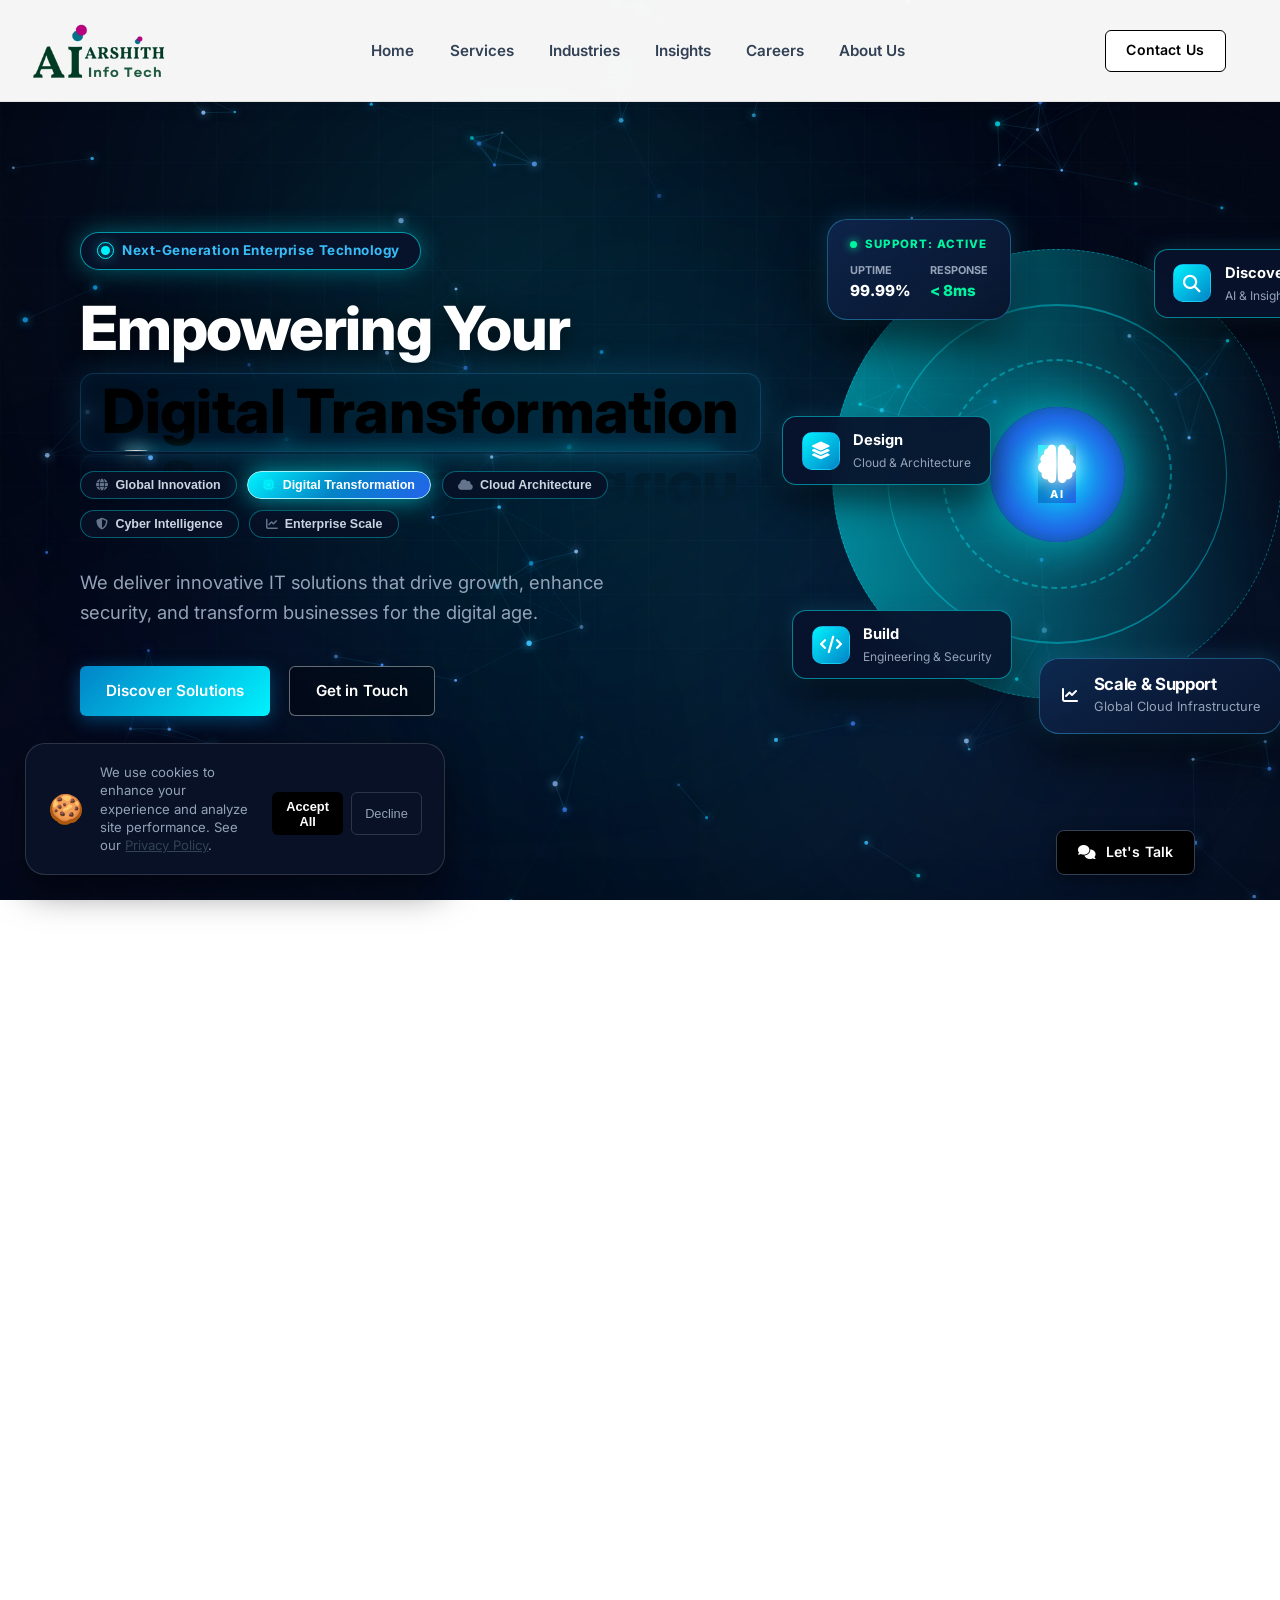
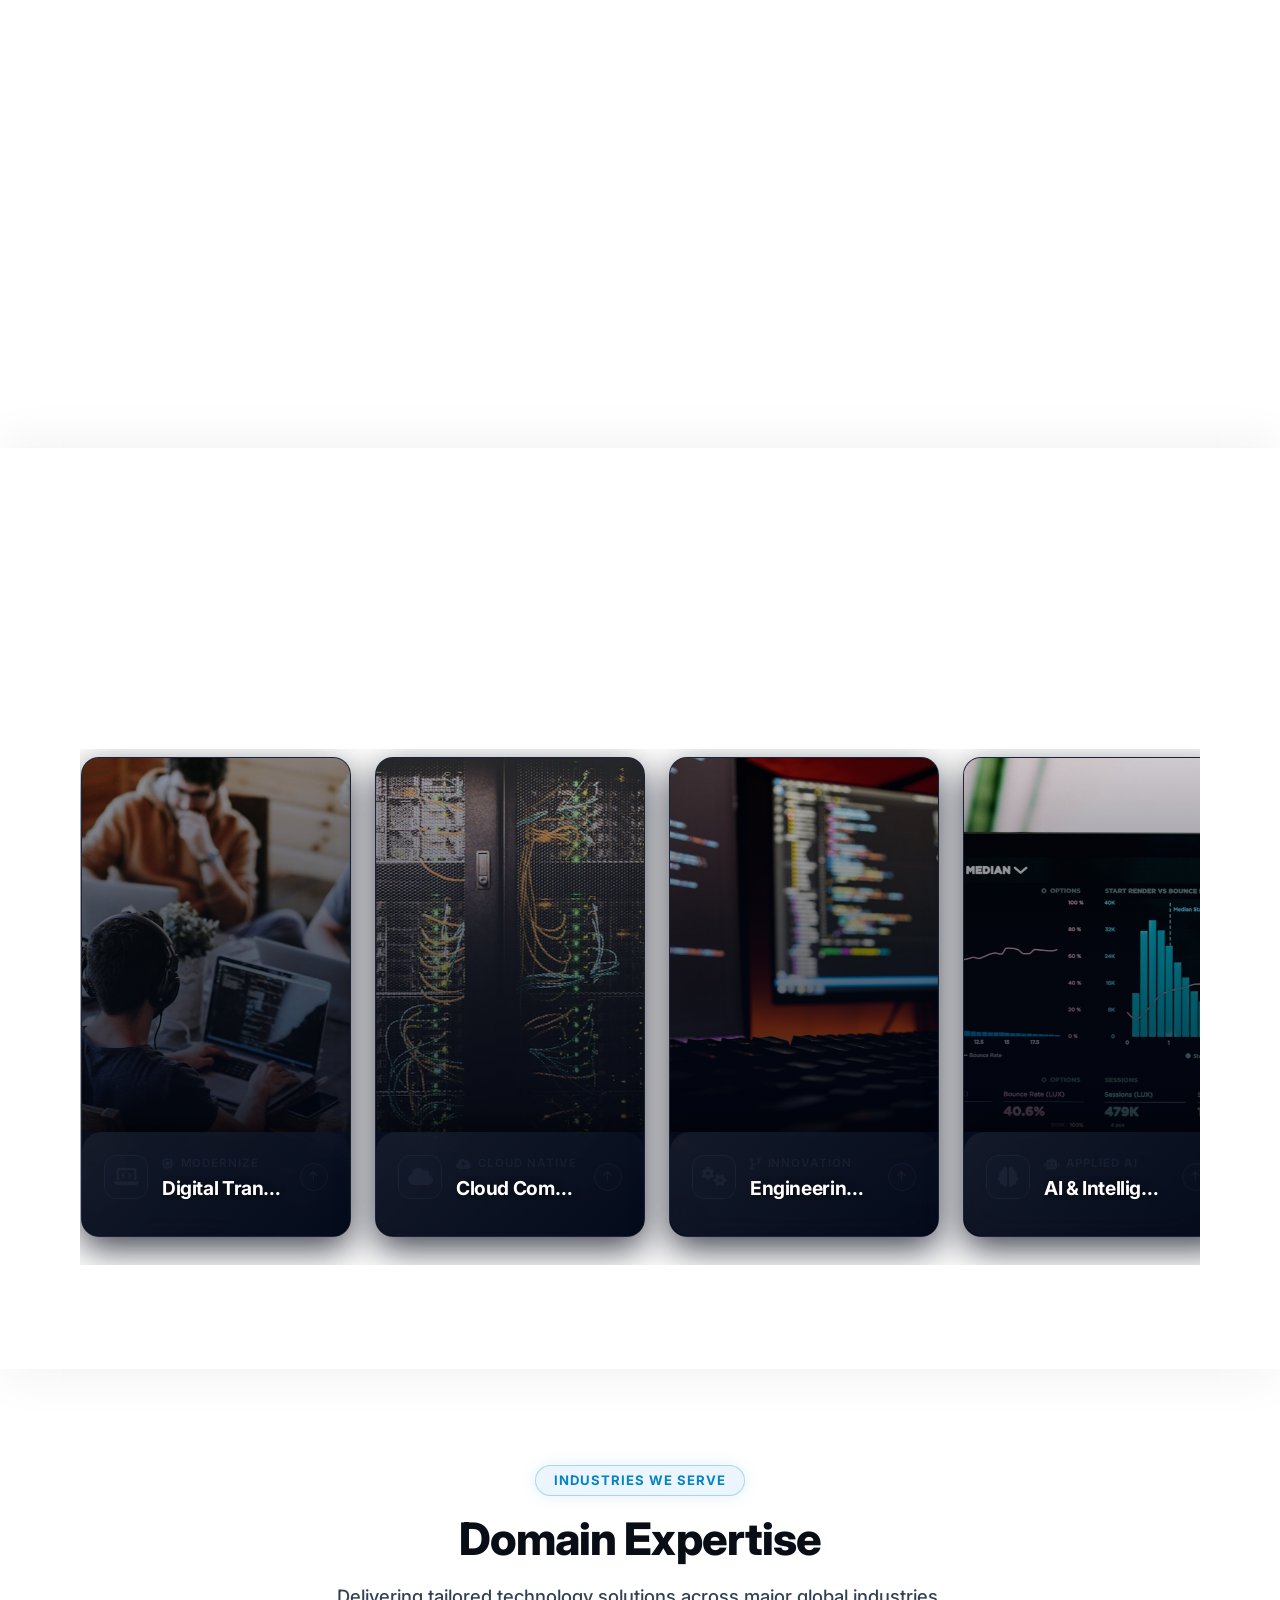
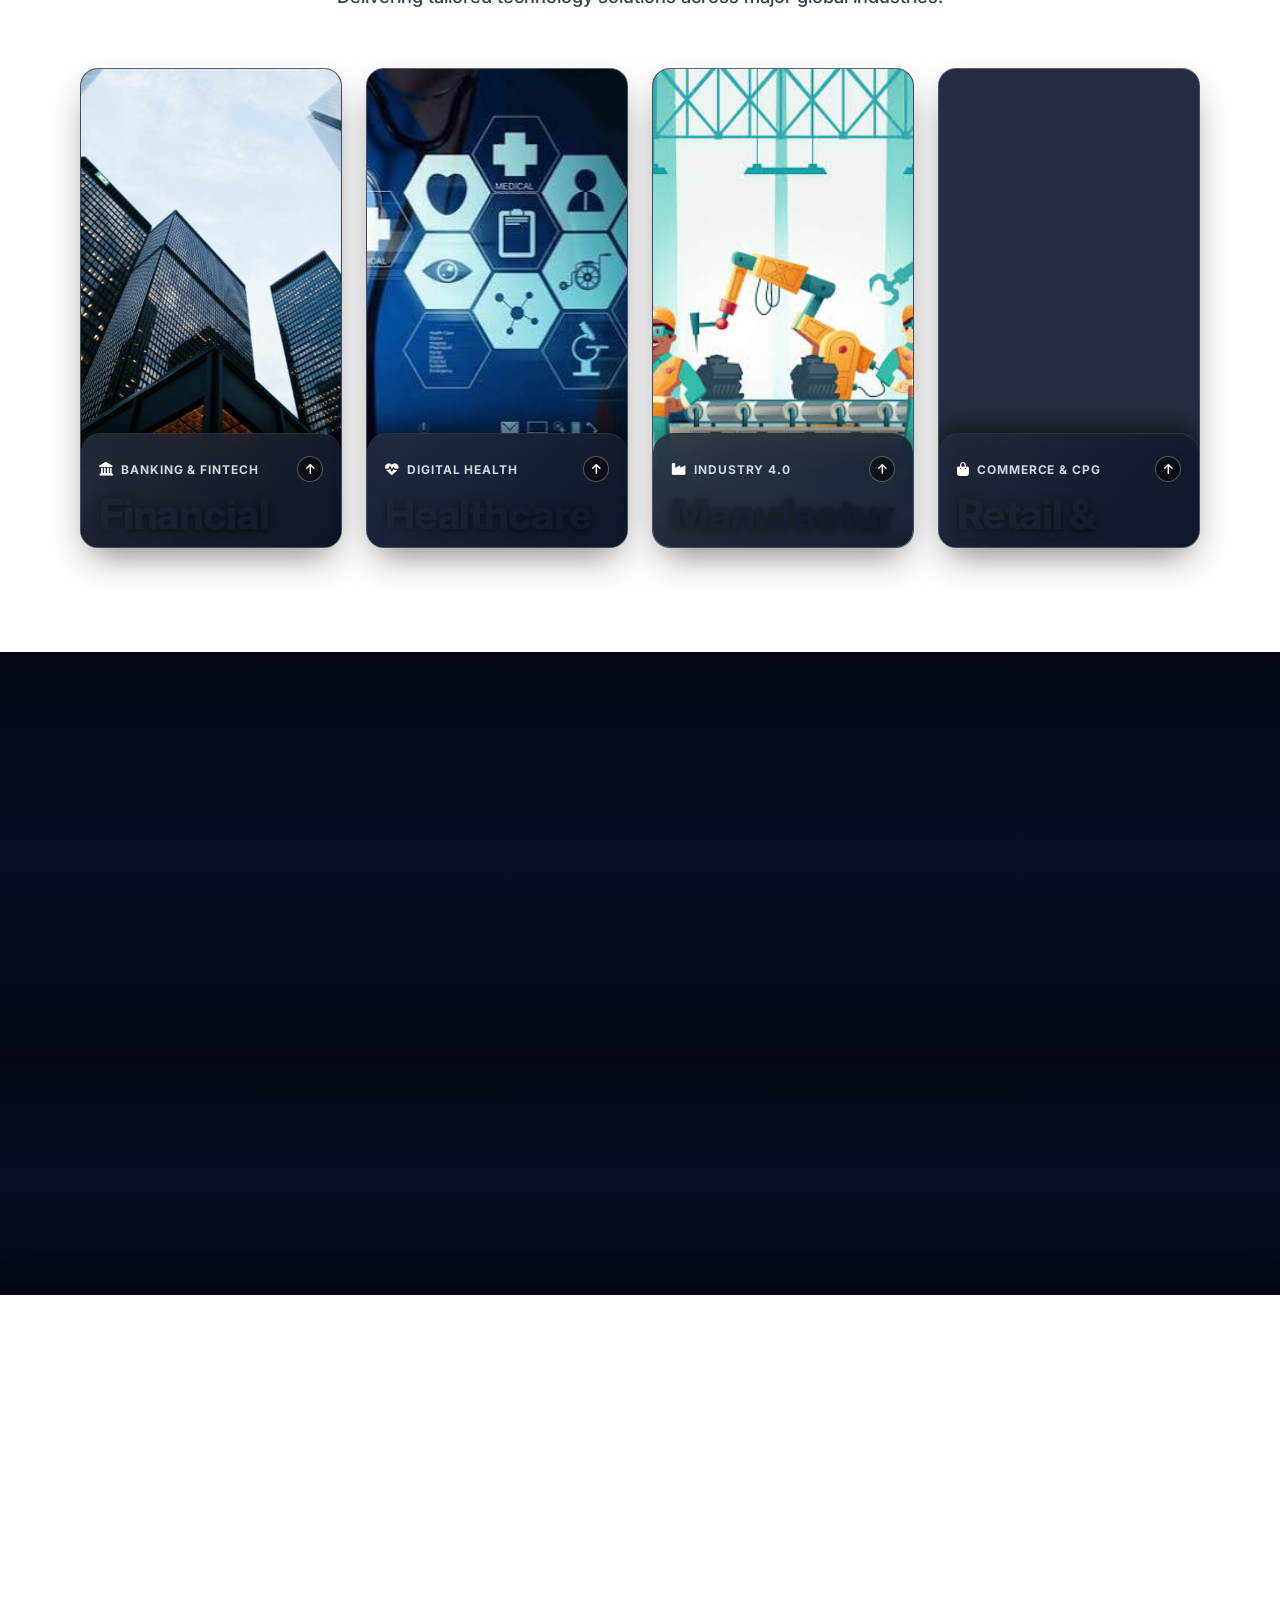
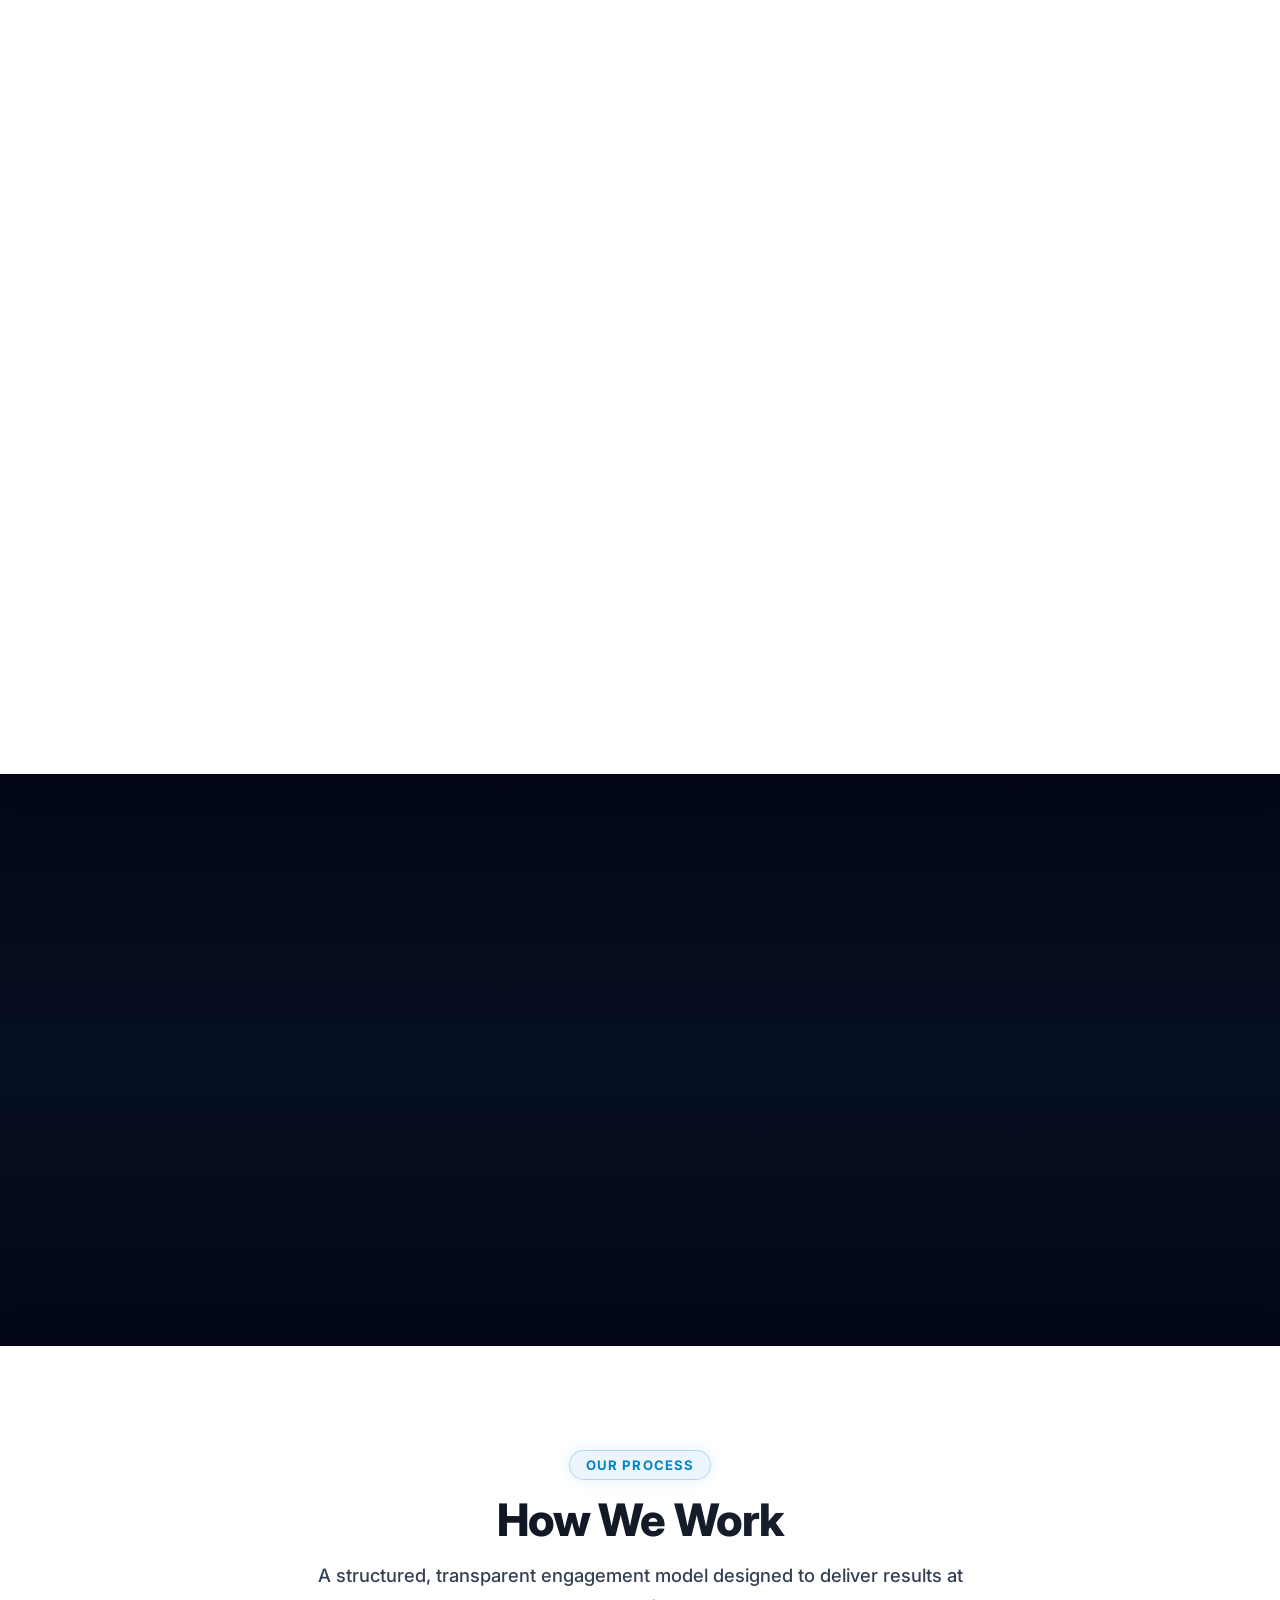
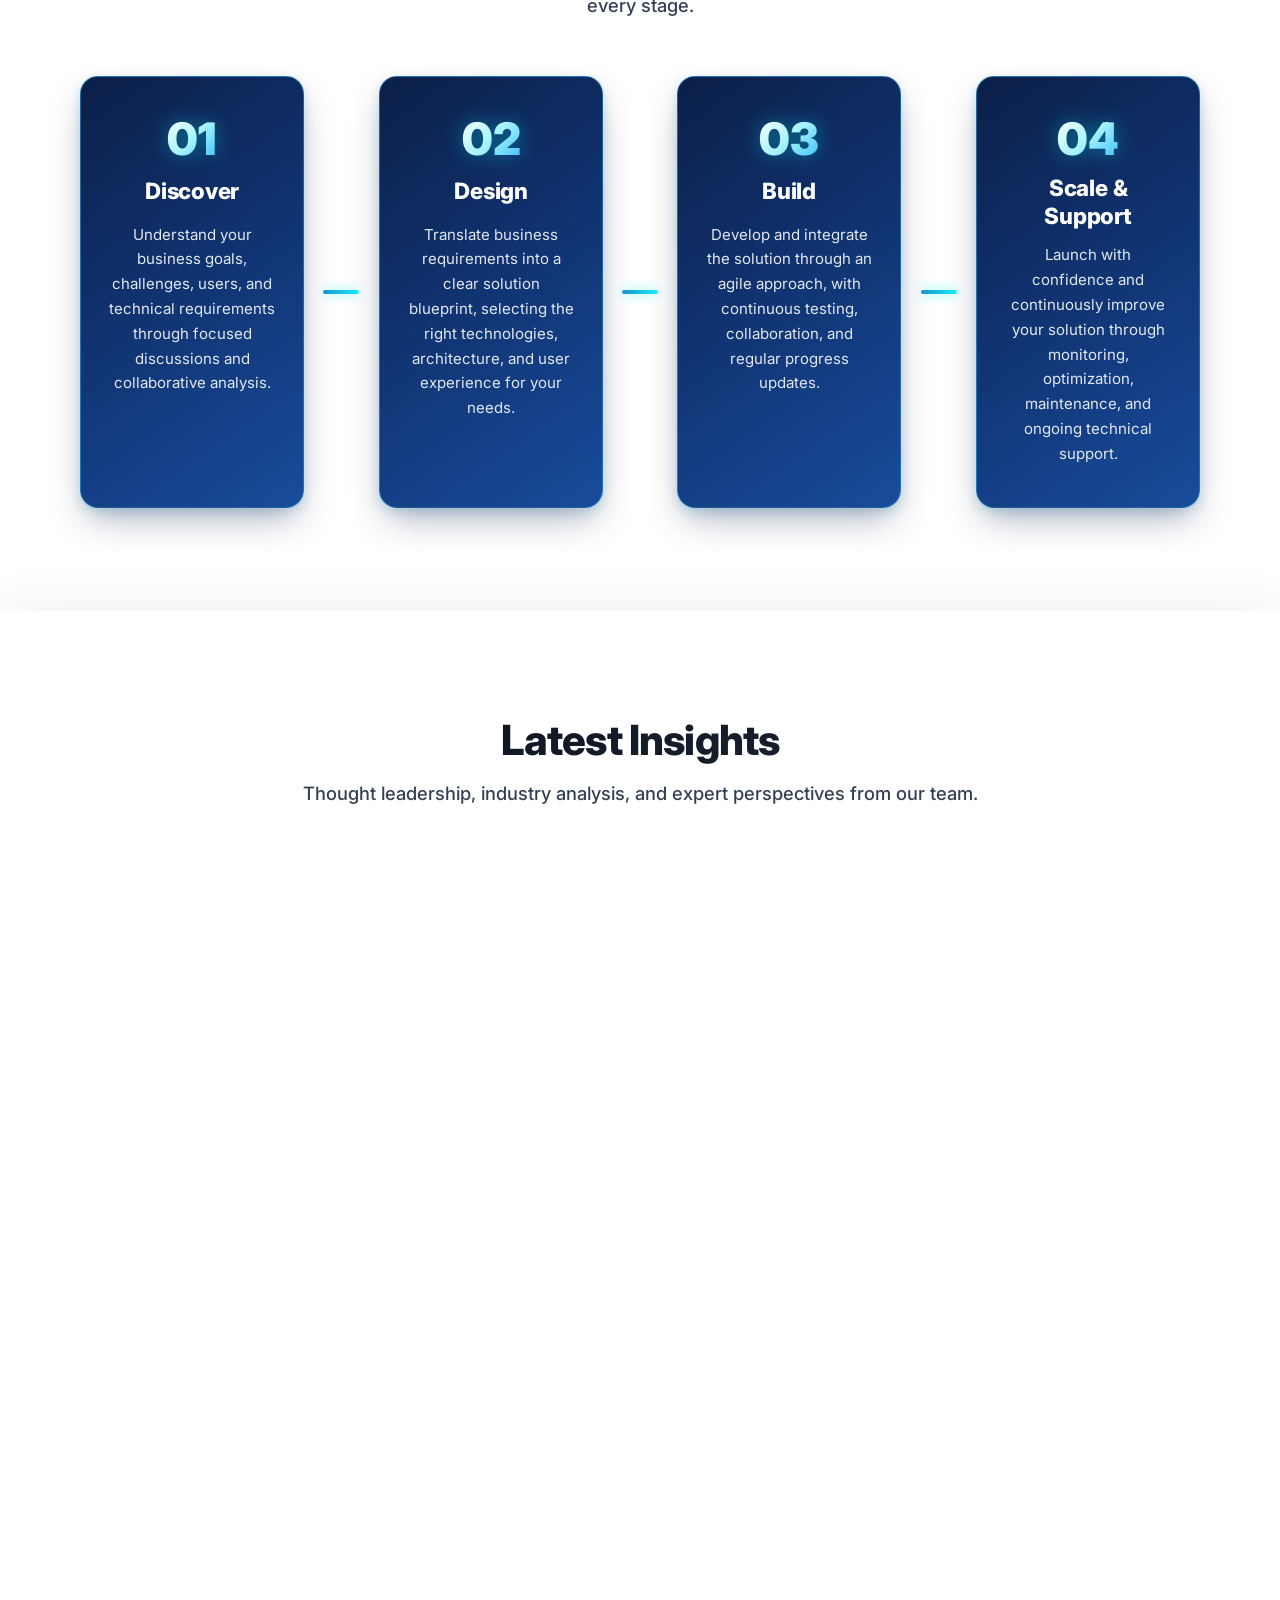
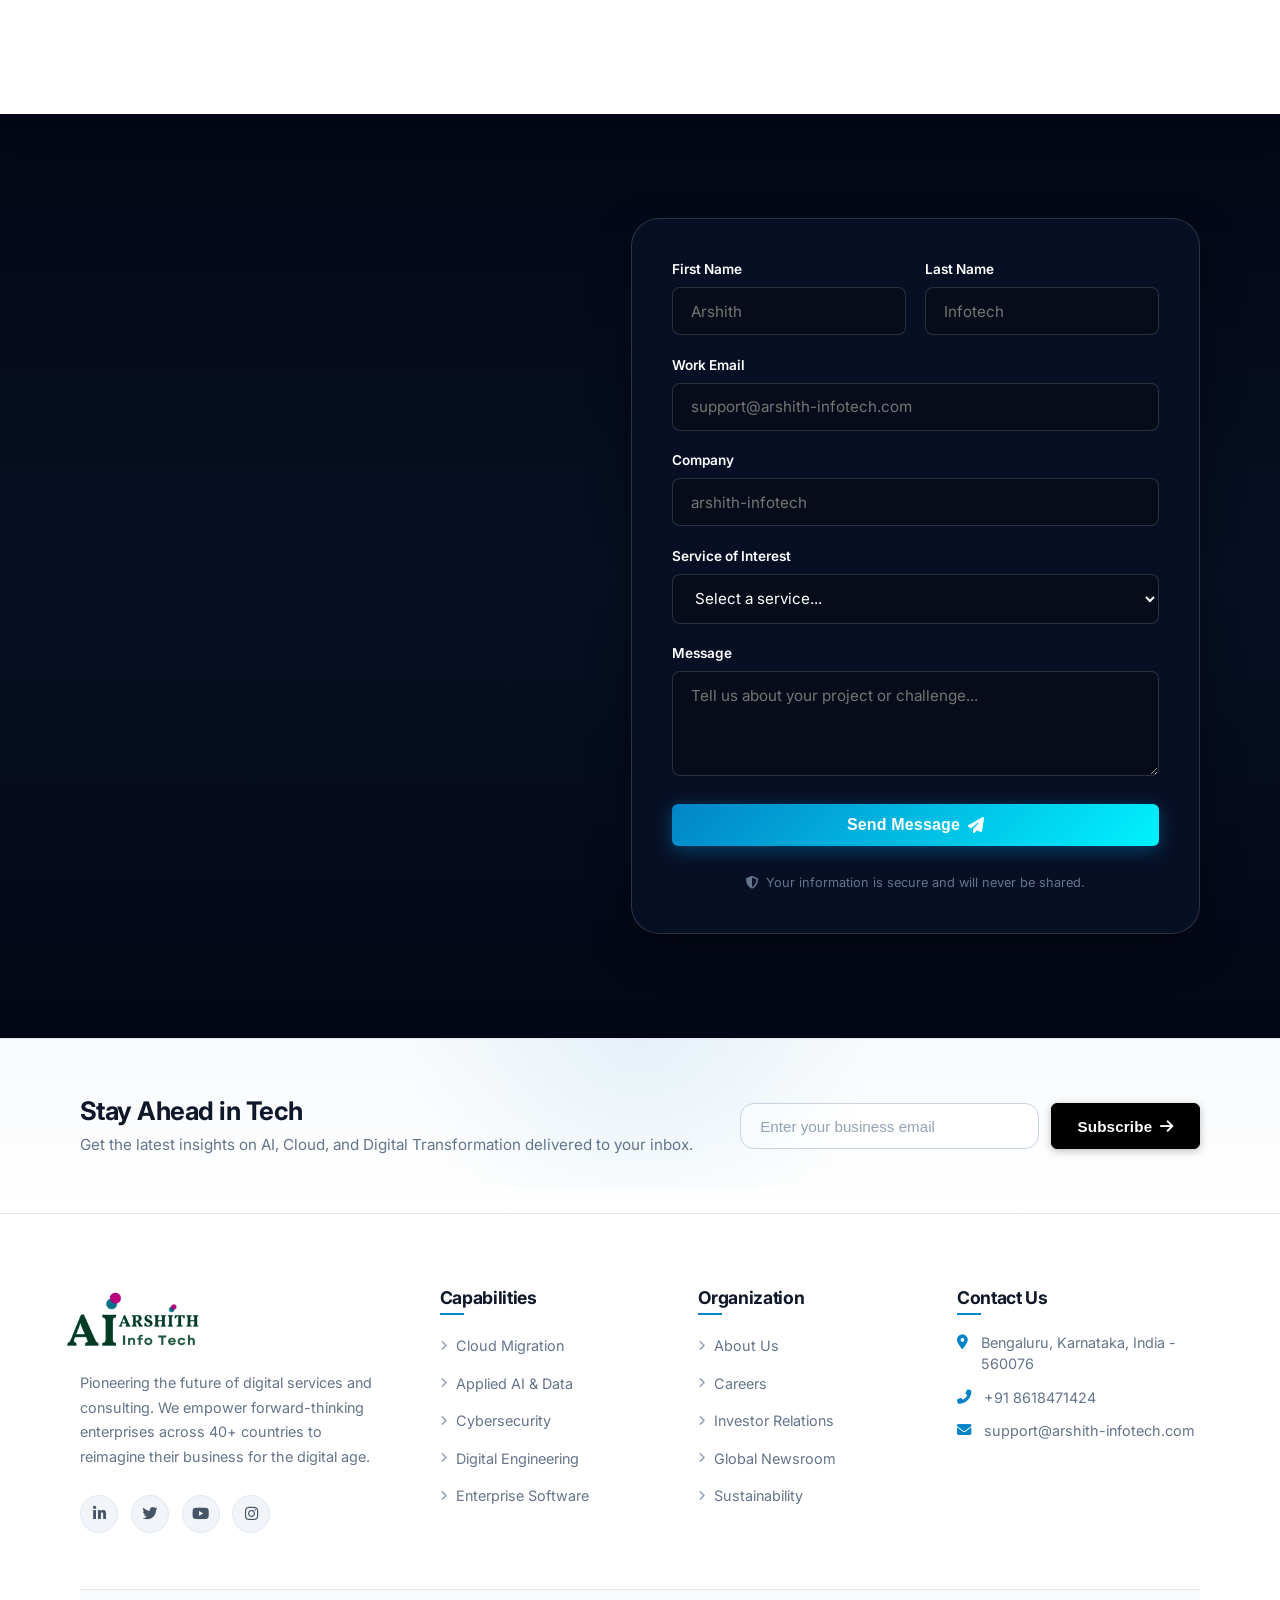
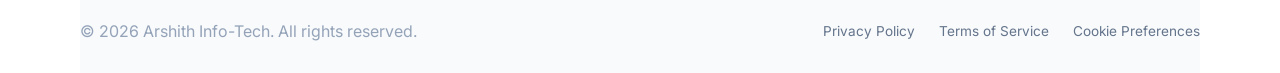
==== index.html @ 2615ab3e "Update website with white background fixes, careers showcase section styling, and layout enhancement" ====
<!DOCTYPE html>
<html lang="en">

<head>
  <meta charset="UTF-8">
  <meta name="viewport" content="width=device-width, initial-scale=1.0">
  <title>Info-tech | Empowering Digital Transformation</title>
  <!-- Google Fonts -->
  <link rel="preconnect" href="https://fonts.googleapis.com">
  <link rel="preconnect" href="https://fonts.gstatic.com" crossorigin>
  <link href="https://fonts.googleapis.com/css2?family=Inter:wght@300;400;500;600;700;800;900&family=Outfit:wght@300;400;500;600;700;800;900&family=Quicksand:wght@400;500;600;700&display=swap" rel="stylesheet">
  <!-- FontAwesome -->
  <link rel="stylesheet" href="https://cdnjs.cloudflare.com/ajax/libs/font-awesome/6.4.0/css/all.min.css">
  <!-- Custom CSS -->
  <link rel="stylesheet" href="css/style.css?v=20260904_contact_normal_blue">
  <link rel="stylesheet" href="footer-premium.css?v=20260904_cards_noblue">
</head>

<body class="theme-page-cyber-blue page-home">

  <!-- Global Animated Background (Interactive Constellation Canvas + Ambient Aurora Glow) -->
  <div class="global-aurora-bg">
    <div class="aurora-orb aurora-orb-1"></div>
    <div class="aurora-orb aurora-orb-2"></div>
    <div class="aurora-orb aurora-orb-3"></div>
    <div class="aurora-orb aurora-orb-4"></div>
  </div>
  <canvas id="globalParticlesCanvas"></canvas>

  <!-- Navbar -->
  <nav class="navbar">
    <div class="container">
      <a href="index.html" class="logo">
        <img src="assets/images/logo-official.png" alt="Arshith Info-Tech" class="logo-img">
      </a>
      <ul class="nav-links">
        <div class="drawer-brand">
          <img src="assets/images/logo-official.png" alt="Arshith Info-Tech" class="logo-img">
        </div>
        <button class="drawer-close" aria-label="Close menu"><i class="fas fa-times"></i></button>
        <li><a href="index.html" class="active"><i class="fas fa-house"></i> Home</a></li>
        <li><a href="services.html"><i class="fas fa-laptop-code"></i> Services</a></li>
        <li><a href="industries.html"><i class="fas fa-layer-group"></i> Industries</a></li>
        <li><a href="insights.html"><i class="fas fa-newspaper"></i> Insights</a></li>
        <li><a href="careers.html"><i class="fas fa-briefcase"></i> Careers</a></li>
        <li><a href="about-infotech.html"><i class="fas fa-building"></i> About Us</a></li>
        <li class="drawer-cta-item"><a href="javascript:void(0)" class="btn btn-primary drawer-cta-btn" aria-haspopup="dialog"><i class="fas fa-paper-plane"></i> Contact Us</a></li>
      </ul>
      <a href="javascript:void(0)" class="btn btn-primary nav-cta" aria-haspopup="dialog">Contact Us</a>
      <div class="menu-toggle" aria-label="Open Navigation Menu">
        <i class="fas fa-bars"></i>
      </div>
    </div>
  </nav>

  <!-- Mobile Menu Overlay -->
  <div id="menuOverlay"></div>

  <!-- Hero Section -->
  <header class="hero">

    <div class="container">
      <div class="hero-content">
        <div class="hero-badge">
          <span class="pulse-dot"></span> Next-Generation Enterprise Technology
        </div>
        <h1 class="hero-title">
          <span class="hero-title-prefix">Empowering Your</span>
          <div class="hologram-text-container">
            <span class="hologram-scramble-text" id="hologramScramble">Global Innovation</span>
            <div class="hologram-energy-bar"></div>
          </div>
        </h1>

        <div class="hero-tech-pills">
          <button class="tech-pill active"><i class="fas fa-globe"></i> Global Innovation</button>
          <button class="tech-pill"><i class="fas fa-microchip"></i> Digital Transformation</button>
          <button class="tech-pill"><i class="fas fa-cloud"></i> Cloud Architecture</button>
          <button class="tech-pill"><i class="fas fa-shield-halved"></i> Cyber Intelligence</button>
          <button class="tech-pill"><i class="fas fa-chart-line"></i> Enterprise Scale</button>
        </div>

        <p class="hero-subtitle">We deliver innovative IT solutions that drive growth, enhance security, and transform
          businesses for the digital age.</p>
        <div class="hero-cta">
          <a href="#services" class="btn btn-primary">Discover Solutions</a>
          <a href="#contact" class="btn btn-outline">Get in Touch</a>
        </div>
      </div>

      <div class="hero-ai-visualizer">
        <div class="ai-core-hub">
          <!-- Concentric AI Radar Rings -->
          <div class="ai-ring ai-ring-outer"></div>
          <div class="ai-ring ai-ring-middle"></div>
          <div class="ai-ring ai-ring-inner"></div>
          <div class="ai-laser-scanner"></div>

          <!-- Central Glowing AI Nexus -->
          <div class="ai-nexus">
            <div class="nexus-glow"></div>
            <div class="nexus-core">
              <i class="fas fa-brain"></i>
              <span>AI</span>
            </div>
          </div>

          <!-- 1. Discover Node (replaces Generative AI) -->
          <div class="ai-orbit-node node-1">
            <div class="orbit-icon"><i class="fas fa-search"></i></div>
            <div class="orbit-info">
              <strong>Discover</strong>
              <small>AI &amp; Insights</small>
            </div>
          </div>

          <!-- 2. Design Node (replaces Cyber Shield) -->
          <div class="ai-orbit-node node-2">
            <div class="orbit-icon"><i class="fas fa-layer-group"></i></div>
            <div class="orbit-info">
              <strong>Design</strong>
              <small>Cloud &amp; Architecture</small>
            </div>
          </div>

          <!-- 3. Build Node (replaces Cloud Mesh) -->
          <div class="ai-orbit-node node-3">
            <div class="orbit-icon"><i class="fas fa-code"></i></div>
            <div class="orbit-info">
              <strong>Build</strong>
              <small>Engineering &amp; Security</small>
            </div>
          </div>

          <!-- 4. Support Live Telemetry Card -->
          <div class="floating-ai-card live-status-card">
            <div class="live-indicator">
              <span class="live-dot"></span>
              <span class="live-text">SUPPORT: ACTIVE</span>
            </div>
            <div class="live-stats">
              <div class="stat-mini">
                <span>UPTIME</span>
                <strong>99.99%</strong>
              </div>
              <div class="stat-mini">
                <span>RESPONSE</span>
                <strong style="color: #00f5a0;">&lt; 8ms</strong>
              </div>
            </div>
          </div>

          <!-- 5. Scale & Support Card (replaces 40+ Global Nodes) -->
          <div class="floating-ai-card live-node-card">
            <div class="floating-icon">
              <i class="fas fa-chart-line"></i>
            </div>
            <div>
              <h4>Scale &amp; Support</h4>
              <p>Global Cloud Infrastructure</p>
            </div>
          </div>

        </div>
      </div>
    </div>
  </header>

  <!-- Who We Are Section -->
  <section id="about" class="section-padding">
    <div class="container">
      <div class="about-grid">
        <div class="about-content reveal-left">
          <div class="who-we-are-badge">WHO WE ARE</div>
          <h2 class="about-hero-title">Supercharging <div class="hologram-text-container"><span class="hologram-scramble-text">Progress</span><div class="hologram-energy-bar"></div></div></h2>
          <p class="about-hero-desc">At <strong>Arshith Info-Tech</strong>, we turn technology into meaningful business outcomes. We help organizations modernize their operations, strengthen digital capabilities, and build secure, scalable solutions for a rapidly changing world. Through <strong>AI</strong>, <strong>cloud</strong>, <strong>cybersecurity</strong>, <strong>digital engineering</strong>, and <strong>enterprise technologies</strong>, we help our clients move from ideas to impact with confidence.</p>

          <div class="about-features-stack">
            <div class="about-feature-item">
              <div class="about-feature-icon">
                <svg width="22" height="22" viewBox="0 0 24 24" fill="none" stroke="currentColor" stroke-width="2"
                  stroke-linecap="round" stroke-linejoin="round">
                  <path d="M9 18h6" />
                  <path d="M10 22h4" />
                  <path
                    d="M15.09 14c.18-.98.65-1.74 1.41-2.5A4.65 4.65 0 0 0 18 8 6 6 0 0 0 6 8c0 1 .23 2.23 1.5 3.5A4.61 4.61 0 0 1 8.91 14" />
                  <line x1="12" y1="2" x2="12" y2="3" />
                  <line x1="4.22" y1="4.22" x2="4.93" y2="4.93" />
                  <line x1="19.78" y1="4.22" x2="19.07" y2="4.93" />
                </svg>
              </div>
              <div class="about-feature-details">
                <h4>Innovation &amp; Technology</h4>
                <p>Building smarter solutions with <strong>AI</strong>, <strong>cloud</strong>, and emerging technologies.</p>
              </div>
            </div>

            <div class="about-feature-item">
              <div class="about-feature-icon">
                <svg width="22" height="22" viewBox="0 0 24 24" fill="none" stroke="currentColor" stroke-width="2"
                  stroke-linecap="round" stroke-linejoin="round">
                  <path d="M19 21v-2a4 4 0 0 0-4-4H9a4 4 0 0 0-4 4v2" />
                  <circle cx="12" cy="7" r="4" />
                </svg>
              </div>
              <div class="about-feature-details">
                <h4>Business-Focused Solutions</h4>
                <p>Delivering practical technology solutions designed around real <strong>business needs</strong>.</p>
              </div>
            </div>

            <div class="about-feature-item">
              <div class="about-feature-icon">
                <svg width="22" height="22" viewBox="0 0 24 24" fill="none" stroke="currentColor" stroke-width="2"
                  stroke-linecap="round" stroke-linejoin="round">
                  <circle cx="12" cy="12" r="10" />
                  <line x1="2" y1="12" x2="22" y2="12" />
                  <path
                    d="M12 2a15.3 15.3 0 0 1 4 10 15.3 15.3 0 0 1-4 10 15.3 15.3 0 0 1-4-10 15.3 15.3 0 0 1 4-10z" />
                </svg>
              </div>
              <div class="about-feature-details">
                <h4>Secure &amp; Scalable</h4>
                <p>Creating <strong>reliable</strong>, <strong>secure</strong>, and <strong>scalable</strong> digital solutions that grow with your business.</p>
              </div>
            </div>
          </div>


          <a href="about-infotech.html" class="about-cta-button">
            Learn More About Us <i class="fas fa-arrow-right"></i>
          </a>
        </div>

        <div class="about-image-column reveal-right">
          <div class="about-showcase-frame">
            <img src="assets/images/hero-office.png" alt="InfoTech Innovation Center - Supercharging Progress"
              class="about-showcase-image">
            <div class="about-trust-card">
              <div class="about-trust-icon">
                <svg width="32" height="32" viewBox="0 0 24 24" fill="none" stroke="#60a5fa" stroke-width="1.8"
                  stroke-linecap="round" stroke-linejoin="round">
                  <path d="M6 22V4a2 2 0 0 1 2-2h8a2 2 0 0 1 2 2v18Z" />
                  <path d="M6 12H4a2 2 0 0 0-2 2v8h4" />
                  <path d="M18 9h2a2 2 0 0 1 2 2v11h-4" />
                  <path d="M10 6h4" />
                  <path d="M10 10h4" />
                  <path d="M10 14h4" />
                  <path d="M10 18h4" />
                </svg>
              </div>
              <div class="about-trust-text">
                Building the future with technology and trust
              </div>
            </div>
          </div>
        </div>
      </div>
    </div>
  </section>

  <!-- Services Section -->
  <section id="services" class="section-padding bg-alt">
    <div class="container">
      <div class="text-center reveal-up capabilities-heading-wrap">
        <h2 class="section-title capabilities-heading-animated">
          Our <span class="capabilities-accent-reflect">Core Capabilities</span>
        </h2>
        <p class="section-subtitle">Comprehensive technology solutions tailored to your unique business challenges.</p>
      </div>
      <div class="services-grid">
        <!-- Card 1: Digital Transformation -->
        <div class="service-card reveal-scale delay-100" data-modal="digital-transformation">
          <div class="service-card-bg" style="background-image: url('assets/images/realtime-digital-transformation.jpg');"></div>
          <div class="service-card-overlay"></div>
          <div class="service-card-content">
            <div class="service-card-header">
              <div class="service-icon-wrap">
                <i class="fas fa-laptop-code service-icon"></i>
              </div>
              <div class="service-title-col">
                <span class="service-badge-tag"><i class="fas fa-microchip"></i> Modernize</span>
                <h3>Digital Transformation</h3>
              </div>
              <div class="service-slide-cue">
                <i class="fas fa-arrow-up"></i>
              </div>
            </div>
            <div class="service-card-body">
              <div class="service-divider"></div>
              <p>Transforming traditional business processes into connected digital experiences using modern technology, intelligent automation, and data-driven solutions.</p>
              <ul class="service-matter-points">
                <li><i class="fas fa-circle-check"></i> Legacy System Modernization</li>
                <li><i class="fas fa-circle-check"></i> Business Process Automation</li>
                <li><i class="fas fa-circle-check"></i> Digital Experience Transformation</li>
              </ul>
              <div class="service-footer">
                <span class="card-learn">Explore Capabilities <i class="fas fa-arrow-right"></i></span>
              </div>
            </div>
          </div>
        </div>

        <!-- Card 2: Cloud Computing -->
        <div class="service-card reveal-scale delay-200" data-modal="cloud-computing">
          <div class="service-card-bg" style="background-image: url('assets/images/realtime-cloud-computing.jpg');"></div>
          <div class="service-card-overlay"></div>
          <div class="service-card-content">
            <div class="service-card-header">
              <div class="service-icon-wrap">
                <i class="fas fa-cloud service-icon"></i>
              </div>
              <div class="service-title-col">
                <span class="service-badge-tag"><i class="fas fa-cloud-arrow-up"></i> Cloud Native</span>
                <h3>Cloud Computing</h3>
              </div>
              <div class="service-slide-cue">
                <i class="fas fa-arrow-up"></i>
              </div>
            </div>
            <div class="service-card-body">
              <div class="service-divider"></div>
              <p>Designing secure and scalable cloud environments that improve flexibility, performance, availability, and operational efficiency.</p>
              <ul class="service-matter-points">
                <li><i class="fas fa-circle-check"></i> Cloud Migration & Modernization</li>
                <li><i class="fas fa-circle-check"></i> Cloud Infrastructure</li>
                <li><i class="fas fa-circle-check"></i> Cloud Security & Management</li>
              </ul>
              <div class="service-footer">
                <span class="card-learn">Explore Capabilities <i class="fas fa-arrow-right"></i></span>
              </div>
            </div>
          </div>
        </div>

        <!-- Card 3: Engineering & R&D -->
        <div class="service-card reveal-scale delay-300" data-modal="engineering-rd">
          <div class="service-card-bg" style="background-image: url('assets/images/realtime-engineering-rd.jpg');"></div>
          <div class="service-card-overlay"></div>
          <div class="service-card-content">
            <div class="service-card-header">
              <div class="service-icon-wrap">
                <i class="fas fa-cogs service-icon"></i>
              </div>
              <div class="service-title-col">
                <span class="service-badge-tag"><i class="fas fa-code-branch"></i> Innovation</span>
                <h3>Engineering & R&D</h3>
              </div>
              <div class="service-slide-cue">
                <i class="fas fa-arrow-up"></i>
              </div>
            </div>
            <div class="service-card-body">
              <div class="service-divider"></div>
              <p>Turning complex ideas into reliable technology products through engineering expertise, research, prototyping, and continuous innovation.</p>
              <ul class="service-matter-points">
                <li><i class="fas fa-circle-check"></i> Product Engineering</li>
                <li><i class="fas fa-circle-check"></i> Research & Innovation</li>
                <li><i class="fas fa-circle-check"></i> Prototyping & Development</li>
              </ul>
              <div class="service-footer">
                <span class="card-learn">Explore Capabilities <i class="fas fa-arrow-right"></i></span>
              </div>
            </div>
          </div>
        </div>

        <!-- Card 4: AI & Intelligent Solutions -->
        <div class="service-card reveal-scale delay-400" data-modal="ai-intelligent-solutions">
          <div class="service-card-bg" style="background-image: url('assets/images/realtime-ai-solutions.jpg');"></div>
          <div class="service-card-overlay"></div>
          <div class="service-card-content">
            <div class="service-card-header">
              <div class="service-icon-wrap">
                <i class="fas fa-brain service-icon"></i>
              </div>
              <div class="service-title-col">
                <span class="service-badge-tag"><i class="fas fa-robot"></i> Applied AI</span>
                <h3>AI & Intelligent Solutions</h3>
              </div>
              <div class="service-slide-cue">
                <i class="fas fa-arrow-up"></i>
              </div>
            </div>
            <div class="service-card-body">
              <div class="service-divider"></div>
              <p>Harnessing artificial intelligence and machine learning to automate repetitive work, generate insights, and support smarter business decisions.</p>
              <ul class="service-matter-points">
                <li><i class="fas fa-circle-check"></i> AI & Machine Learning</li>
                <li><i class="fas fa-circle-check"></i> Intelligent Automation</li>
                <li><i class="fas fa-circle-check"></i> Predictive Analytics</li>
              </ul>
              <div class="service-footer">
                <span class="card-learn">Explore Capabilities <i class="fas fa-arrow-right"></i></span>
              </div>
            </div>
          </div>
        </div>

        <!-- Card 5: Cybersecurity -->
        <div class="service-card reveal-scale delay-500" data-modal="cybersecurity">
          <div class="service-card-bg" style="background-image: url('assets/images/realtime-cybersecurity.jpg');"></div>
          <div class="service-card-overlay"></div>
          <div class="service-card-content">
            <div class="service-card-header">
              <div class="service-icon-wrap">
                <i class="fas fa-shield-halved service-icon"></i>
              </div>
              <div class="service-title-col">
                <span class="service-badge-tag"><i class="fas fa-shield-halved"></i> 24/7 SecOps</span>
                <h3>Cybersecurity</h3>
              </div>
              <div class="service-slide-cue">
                <i class="fas fa-arrow-up"></i>
              </div>
            </div>
            <div class="service-card-body">
              <div class="service-divider"></div>
              <p>Strengthening digital environments with proactive security practices that protect applications, infrastructure, systems, and business data.</p>
              <ul class="service-matter-points">
                <li><i class="fas fa-circle-check"></i> Threat Detection & Monitoring</li>
                <li><i class="fas fa-circle-check"></i> Application & Data Security</li>
                <li><i class="fas fa-circle-check"></i> Security Assessment</li>
              </ul>
              <div class="service-footer">
                <span class="card-learn">Explore Capabilities <i class="fas fa-arrow-right"></i></span>
              </div>
            </div>
          </div>
        </div>
      </div>
    </div>
  </section>

  <!-- Industries Section -->
  <section id="industries" class="section-padding">
    <div class="container">
      <div class="text-center reveal-up">
        <h4 class="section-badge">Industries We Serve</h4>
        <h2 class="section-title">Domain Expertise</h2>
        <p class="section-subtitle">Delivering tailored technology solutions across major global industries.</p>
      </div>
      <div class="industries-grid">
        <!-- Card 1: Financial Services -->
        <div class="industry-card reveal-up delay-100" data-industry="finance">
          <div class="industry-card-img" style="background-image: url('assets/images/financial-district.jpg');"></div>
          <div class="industry-slide-panel">
            <div class="panel-header">
              <div class="panel-tag-row">
                <span class="industry-tag"><i class="fas fa-landmark"></i> Banking &amp; FinTech</span>
                <span class="slide-indicator"><i class="fas fa-arrow-up"></i></span>
              </div>
              <h3 class="industry-title">Financial Services</h3>
            </div>
            <div class="panel-body">
              <div class="panel-divider"></div>
              <p class="industry-desc">Modernizing financial operations with secure digital platforms, intelligent risk management, and technology-driven banking experiences.</p>
              <ul class="matter-points">
                <li class="matter-point"><i class="fas fa-circle-check"></i> Digital Banking Modernization</li>
                <li class="matter-point"><i class="fas fa-circle-check"></i> AI-Powered Risk &amp; Fraud Detection</li>
                <li class="matter-point"><i class="fas fa-circle-check"></i> Secure Payment &amp; Transaction Solutions</li>
              </ul>
              <div class="panel-footer">
                <a href="#contact" class="btn-industry-explore" data-domain-trigger="finance">
                  <span>Explore Solutions</span>
                  <i class="fas fa-arrow-right"></i>
                </a>
              </div>
            </div>
          </div>
        </div>

        <!-- Card 2: Healthcare -->
        <div class="industry-card reveal-up delay-200" data-industry="healthcare">
          <div class="industry-card-img" style="background-image: url('assets/images/healthcare.png');"></div>
          <div class="industry-slide-panel">
            <div class="panel-header">
              <div class="panel-tag-row">
                <span class="industry-tag"><i class="fas fa-heart-pulse"></i> Digital Health</span>
                <span class="slide-indicator"><i class="fas fa-arrow-up"></i></span>
              </div>
              <h3 class="industry-title">Healthcare</h3>
            </div>
            <div class="panel-body">
              <div class="panel-divider"></div>
              <p class="industry-desc">Enabling connected healthcare experiences through secure digital platforms, intelligent data solutions, and technology-enabled patient services.</p>
              <ul class="matter-points">
                <li class="matter-point"><i class="fas fa-circle-check"></i> Digital Healthcare Platforms</li>
                <li class="matter-point"><i class="fas fa-circle-check"></i> Healthcare Data &amp; Analytics</li>
                <li class="matter-point"><i class="fas fa-circle-check"></i> Connected Patient Experiences</li>
              </ul>
              <div class="panel-footer">
                <a href="#contact" class="btn-industry-explore" data-domain-trigger="healthcare">
                  <span>Explore Solutions</span>
                  <i class="fas fa-arrow-right"></i>
                </a>
              </div>
            </div>
          </div>
        </div>

        <!-- Card 3: Manufacturing -->
        <div class="industry-card reveal-up delay-300" data-industry="manufacturing">
          <div class="industry-card-img" style="background-image: url('assets/images/manufacturing.png');"></div>
          <div class="industry-slide-panel">
            <div class="panel-header">
              <div class="panel-tag-row">
                <span class="industry-tag"><i class="fas fa-industry"></i> Industry 4.0</span>
                <span class="slide-indicator"><i class="fas fa-arrow-up"></i></span>
              </div>
              <h3 class="industry-title">Manufacturing</h3>
            </div>
            <div class="panel-body">
              <div class="panel-divider"></div>
              <p class="industry-desc">Connecting industrial operations with automation, intelligent systems, and real-time insights to create smarter and more efficient manufacturing environments.</p>
              <ul class="matter-points">
                <li class="matter-point"><i class="fas fa-circle-check"></i> Smart Factory Solutions</li>
                <li class="matter-point"><i class="fas fa-circle-check"></i> Industrial Automation</li>
                <li class="matter-point"><i class="fas fa-circle-check"></i> Real-Time Operations &amp; Analytics</li>
              </ul>
              <div class="panel-footer">
                <a href="#contact" class="btn-industry-explore" data-domain-trigger="manufacturing">
                  <span>Explore Solutions</span>
                  <i class="fas fa-arrow-right"></i>
                </a>
              </div>
            </div>
          </div>
        </div>

        <!-- Card 4: Retail & CPG -->
        <div class="industry-card reveal-up delay-400" data-industry="retail">
          <div class="industry-card-img" style="background-image: url('https://images.unsplash.com/photo-1441986300917-64674bd600d8?auto=format&fit=crop&q=80&w=800');"></div>
          <div class="industry-slide-panel">
            <div class="panel-header">
              <div class="panel-tag-row">
                <span class="industry-tag"><i class="fas fa-bag-shopping"></i> Commerce &amp; CPG</span>
                <span class="slide-indicator"><i class="fas fa-arrow-up"></i></span>
              </div>
              <h3 class="industry-title">Retail &amp; CPG</h3>
            </div>
            <div class="panel-body">
              <div class="panel-divider"></div>
              <p class="industry-desc">Creating connected retail experiences and intelligent commerce solutions that help brands understand customers, optimize operations, and grow digitally.</p>
              <ul class="matter-points">
                <li class="matter-point"><i class="fas fa-circle-check"></i> Omnichannel Commerce</li>
                <li class="matter-point"><i class="fas fa-circle-check"></i> Customer Experience Solutions</li>
                <li class="matter-point"><i class="fas fa-circle-check"></i> Retail Analytics &amp; Optimization</li>
              </ul>
              <div class="panel-footer">
                <a href="#contact" class="btn-industry-explore" data-domain-trigger="retail">
                  <span>Explore Solutions</span>
                  <i class="fas fa-arrow-right"></i>
                </a>
              </div>
            </div>
          </div>
        </div>
      </div>
    </div>
  </section>

  <!-- Careers Section -->
  <section id="careers" class="careers-section">
    <div class="container reveal-scale">
      <div class="careers-content text-center">
        <h2>Find Your Spark</h2>
        <p>Join a global network of innovators, creators, and problem solvers. Build a career that supercharges your
          potential and shapes the future of technology.</p>
        <a href="#contact" class="btn btn-primary mt-4">Explore Opportunities</a>
      </div>
    </div>
  </section>

  <!-- Stats/Impact Section -->
  <section id="stats" class="stats">
    <div class="container reveal-up">
      <div class="stat-item">
        <h4 class="counter" data-target="8">0</h4>
        <p>Years of Excellence</p>
      </div>
      <div class="stat-item">
        <h4><span class="counter" data-target="20">0</span>+</h4>
        <p>Global Clients</p>
      </div>
      <div class="stat-item">
        <h4><span class="counter" data-target="100">0</span>+</h4>
        <p>IT Professionals</p>
      </div>
      <!-- <div class="stat-item">
        <h4 class="counter" data-target="40">0</h4>
        <p>Countries Operated</p>
      </div> -->
    </div>
  </section>

  <!-- Why Info-tech Section -->
  <section id="why-us" class="section-padding">
    <div class="container">
      <div class="text-center reveal-up">
        <h4 class="section-badge">Why Choose Us</h4>
        <h2 class="section-title">What Sets Info-tech Apart</h2>
        <p class="section-subtitle">We don't just deliver technology — we deliver outcomes that transform how businesses
          compete and grow.</p>
      </div>
      <div class="why-grid">
        <div class="why-card reveal-up delay-100">
          <div class="why-icon"><i class="fas fa-rocket"></i></div>
          <h3>Outcome-First Approach</h3>
          <p>We focus on measurable business outcomes, designing every solution around the goals, priorities, and long-term success of our clients.</p>
        </div>
        <div class="why-card reveal-up delay-200">
          <div class="why-icon"><i class="fas fa-users"></i></div>
          <h3>Dedicated Expert Teams</h3>
          <p>Our skilled professionals bring specialized technical and industry knowledge to every project, ensuring focused execution and high-quality results.</p>
        </div>
        <div class="why-card reveal-up delay-300">
          <div class="why-icon"><i class="fas fa-lock"></i></div>
          <h3>Security by Design</h3>
          <p>Security is built into every stage of our solutions, from architecture and development to deployment, helping protect systems and business data.</p>
        </div>
        <div class="why-card reveal-up delay-400">
          <div class="why-icon"><i class="fas fa-sync-alt"></i></div>
          <h3>Agile Delivery</h3>
          <p>We use flexible development practices to deliver solutions faster, adapt to changing requirements, and continuously improve through client feedback.</p>
        </div>
        <div class="why-card reveal-up delay-500">
          <div class="why-icon"><i class="fas fa-headset"></i></div>
          <h3>24/7 Support</h3>
          <p>Our support team helps keep critical systems reliable and available with continuous monitoring, proactive assistance, and timely issue resolution.</p>
        </div>
        <div class="why-card reveal-up delay-600">
          <div class="why-icon"><i class="fas fa-leaf"></i></div>
          <h3>Sustainable Tech</h3>
          <p>We build efficient technology solutions that balance performance and scalability with responsible use of resources and sustainable digital practices.</p>
        </div>
      </div>
    </div>
  </section>

  <!-- Technology Stack Section -->
  <section id="tech-stack" class="section-padding bg-alt">
    <div class="container">
      <div class="text-center reveal-up">
        <h4 class="section-badge">Our Technology Stack</h4>
        <h2 class="section-title">Powered by Industry-Leading Tools</h2>
        <p class="section-subtitle">We leverage the world's most trusted platforms and frameworks to build solutions
          that scale.</p>
      </div>
      <div class="tech-grid reveal-up delay-100">
        <div class="tech-badge"><i class="fab fa-aws"></i><span>AWS</span></div>
        <div class="tech-badge"><i class="fab fa-microsoft"></i><span>Azure</span></div>
        <div class="tech-badge"><i class="fab fa-google"></i><span>Google Cloud</span></div>
        <div class="tech-badge"><i class="fab fa-docker"></i><span>Docker</span></div>
        <div class="tech-badge"><i class="fas fa-dharmachakra"></i><span>Kubernetes</span></div>
        <div class="tech-badge"><i class="fab fa-react"></i><span>React</span></div>
        <div class="tech-badge"><i class="fab fa-node-js"></i><span>Node.js</span></div>
        <div class="tech-badge"><i class="fab fa-python"></i><span>Python</span></div>
        <div class="tech-badge"><i class="fas fa-database"></i><span>PostgreSQL</span></div>
        <div class="tech-badge"><i class="fab fa-git-alt"></i><span>DevOps & CI/CD</span></div>
      </div>
    </div>
  </section>

  <!-- How We Work Section -->
  <section id="process" class="section-padding">
    <div class="container">
      <div class="text-center reveal-up">
        <h4 class="section-badge">Our Process</h4>
        <h2 class="section-title">How We Work</h2>
        <p class="section-subtitle">A structured, transparent engagement model designed to deliver results at every
          stage.</p>
      </div>
      <div class="process-steps">
        <div class="process-step reveal-up delay-100">
          <div class="step-num">01</div>
          <h3>Discover</h3>
          <p>Understand your business goals, challenges, users, and technical requirements through focused discussions and collaborative analysis.</p>
        </div>
        <div class="process-connector"></div>
        <div class="process-step reveal-up delay-200">
          <div class="step-num">02</div>
          <h3>Design</h3>
          <p>Translate business requirements into a clear solution blueprint, selecting the right technologies, architecture, and user experience for your needs.</p>
        </div>
        <div class="process-connector"></div>
        <div class="process-step reveal-up delay-300">
          <div class="step-num">03</div>
          <h3>Build</h3>
          <p>Develop and integrate the solution through an agile approach, with continuous testing, collaboration, and regular progress updates.</p>
        </div>
        <div class="process-connector"></div>
        <div class="process-step reveal-up delay-400">
          <div class="step-num">04</div>
          <h3>Scale &amp; Support</h3>
          <p>Launch with confidence and continuously improve your solution through monitoring, optimization, maintenance, and ongoing technical support.</p>
        </div>
      </div>
    </div>
  </section>

  <!-- Insights Section -->
  <section id="insights" class="section-padding bg-alt">
    <div class="container">
      <div class="text-center reveal-up">
        <h2 class="section-title">Latest Insights</h2>
        <p class="section-subtitle">Thought leadership, industry analysis, and expert perspectives from our team.</p>
      </div>
      <div class="insights-grid">
        <!-- Card 1: Artificial Intelligence -->
        <div class="insight-card reveal-up delay-100">
          <div class="insight-img-wrap">
            <div class="insight-img"
              style="background-image: url('https://images.unsplash.com/photo-1677442136019-21780ecad995?auto=format&fit=crop&q=80&w=800');">
            </div>
          </div>
          <div class="insight-content">
            <span class="insight-meta">Artificial Intelligence • August 12, 2026</span>
            <h3>How AI Is Transforming Enterprise Operations</h3>
            <p>Discover how organizations are using artificial intelligence to automate workflows, improve decision-making, enhance customer experiences, and create new opportunities for business growth.</p>
            <div class="insight-author">
              <div class="author-avatar"><i class="fas fa-brain"></i></div>
              <div><strong>Arshith Info-Tech Research Team</strong><br><small>AI &amp; Innovation Team</small></div>
            </div>
            <a href="#contact" class="read-more">Read Article <i class="fas fa-arrow-right"></i></a>
          </div>
        </div>

        <!-- Card 2: Cloud Computing -->
        <div class="insight-card reveal-up delay-200">
          <div class="insight-img-wrap">
            <div class="insight-img"
              style="background-image: url('https://images.unsplash.com/photo-1451187580459-43490279c0fa?auto=format&fit=crop&q=80&w=800');">
            </div>
          </div>
          <div class="insight-content">
            <span class="insight-meta">Cloud Computing • July 28, 2026</span>
            <h3>Building a Smarter Cloud Strategy for Modern Businesses</h3>
            <p>Explore how organizations can use cloud technologies to improve scalability, optimize infrastructure, strengthen resilience, and create a more flexible digital foundation.</p>
            <div class="insight-author">
              <div class="author-avatar"><i class="fas fa-cloud"></i></div>
              <div><strong>Arshith Info-Tech Cloud Team</strong><br><small>Cloud Solutions Team</small></div>
            </div>
            <a href="#contact" class="read-more">Read Article <i class="fas fa-arrow-right"></i></a>
          </div>
        </div>

        <!-- Card 3: Cybersecurity -->
        <div class="insight-card reveal-up delay-300">
          <div class="insight-img-wrap">
            <div class="insight-img"
              style="background-image: url('https://images.unsplash.com/photo-1563986768609-322da13575f3?auto=format&fit=crop&q=80&w=800');">
            </div>
          </div>
          <div class="insight-content">
            <span class="insight-meta">Cybersecurity • July 15, 2026</span>
            <h3>Strengthening Enterprise Security in a Connected World</h3>
            <p>Learn how modern security strategies can help organizations protect applications, data, infrastructure, and digital operations against evolving cyber threats.</p>
            <div class="insight-author">
              <div class="author-avatar"><i class="fas fa-shield-halved"></i></div>
              <div><strong>Arshith Info-Tech Security Team</strong><br><small>Cybersecurity Team</small></div>
            </div>
            <a href="#contact" class="read-more">Read Article <i class="fas fa-arrow-right"></i></a>
          </div>
        </div>
      </div>
    </div>
  </section>

  <!-- Contact Section -->
  <section id="contact" class="section-padding contact-section">
    <div class="container">
      <div class="contact-grid">
        <div class="contact-info reveal-left">
          <h4 class="section-badge">Get In Touch</h4>
          <h2 class="section-title">Let's Build Something <span style="color: var(--primary);">Great Together</span>
          </h2>
          <p style="color: var(--text-muted); font-size: 1.1rem; margin-bottom: 2rem;">Whether you're looking to
            modernize your IT infrastructure, launch a new digital product, or explore AI-driven solutions — we're ready
            to help you get there.</p>
          <ul class="contact-details">
            <li><i class="fas fa-map-marker-alt"></i>
              <div><strong>Office</strong><br>Bengaluru, Karnataka, India - 560076</div>
            </li>
            <li><i class="fas fa-phone-alt"></i>
              <div><strong>Phone</strong><br>+91 8618471424</div>
            </li>
            <li><i class="fas fa-envelope"></i>
              <div><strong>Email</strong><br>support@arshith-infotech.com</div>
            </li>
            <li><i class="fas fa-clock"></i>
              <div><strong>Business Hours</strong><br>Mon – Fri, 10:00 AM – 6:00 PM EST</div>
            </li>
          </ul>
        </div>
        <div class="contact-form-wrap reveal-right">
          <form class="contact-form" id="contactForm">
            <div class="form-row">
              <div class="form-group">
                <label for="fname">First Name</label>
                <input type="text" id="fname" placeholder="Arshith" required>
              </div>
              <div class="form-group">
                <label for="lname">Last Name</label>
                <input type="text" id="lname" placeholder="Infotech" required>
              </div>
            </div>
            <div class="form-group">
              <label for="email">Work Email</label>
              <input type="email" id="email" placeholder="support@arshith-infotech.com" required>
            </div>
            <div class="form-group">
              <label for="company">Company</label>
              <input type="text" id="company" placeholder="arshith-infotech">
            </div>
            <div class="form-group">
              <label for="service">Service of Interest</label>
              <select id="service">
                <option value="">Select a service...</option>
                <option>Digital Transformation</option>
                <option>Cloud Computing</option>
                <option>Engineering &amp; R&amp;D</option>
                <option>Data &amp; AI</option>
                <option>Cybersecurity</option>
                <option>Infrastructure Management</option>
                <option>Other</option>
              </select>
            </div>
            <div class="form-group">
              <label for="message">Message</label>
              <textarea id="message" rows="4" placeholder="Tell us about your project or challenge..."></textarea>
            </div>
            <button type="submit" class="btn btn-primary form-submit-btn">Send Message <i
                class="fas fa-paper-plane"></i></button>
            <p class="form-note"><i class="fas fa-shield-alt"></i> Your information is secure and will never be shared.
            </p>
          </form>
          <div class="form-success" id="formSuccess" style="display:none;">
            <i class="fas fa-check-circle"></i>
            <h3>Message Sent!</h3>
            <p>Thank you for reaching out. Our team will contact you within 1 business day.</p>
          </div>
        </div>
      </div>
    </div>
  </section>

  <!-- Enhanced Premium Footer -->
  <footer class="footer">
    <div class="footer-newsletter">
      <div class="container">
        <div class="newsletter-content">
          <div class="newsletter-text">
            <h3>Stay Ahead in Tech</h3>
            <p>Get the latest insights on AI, Cloud, and Digital Transformation delivered to your inbox.</p>
          </div>
          <form class="newsletter-form">
            <input type="email" placeholder="Enter your business email" required>
            <button type="submit" class="btn btn-primary">Subscribe <i class="fas fa-arrow-right"></i></button>
          </form>
        </div>
      </div>
    </div>

    <div class="container">
      <div class="footer-grid">
        <div class="footer-brand">
          <a href="index.html" class="logo footer-logo">
            <img src="assets/images/logo-official.png" alt="Arshith Info-Tech" class="logo-img">
          </a>
          <p class="footer-about">Pioneering the future of digital services and consulting. We empower forward-thinking
            enterprises across 40+ countries to reimagine their business for the digital age.</p>
          <div class="social-links">
            <a href="#" aria-label="LinkedIn" class="social-icon"><i class="fab fa-linkedin-in"></i></a>
            <a href="#" aria-label="Twitter" class="social-icon"><i class="fab fa-twitter"></i></a>
            <a href="#" aria-label="YouTube" class="social-icon"><i class="fab fa-youtube"></i></a>
            <a href="#" aria-label="Instagram" class="social-icon"><i class="fab fa-instagram"></i></a>
          </div>
        </div>
        <div class="footer-links">
          <h4>Capabilities</h4>
          <ul>
            <li><a href="#services"><i class="fas fa-angle-right"></i> Cloud Migration</a></li>
            <li><a href="#services"><i class="fas fa-angle-right"></i> Applied AI & Data</a></li>
            <li><a href="#services"><i class="fas fa-angle-right"></i> Cybersecurity</a></li>
            <li><a href="#services"><i class="fas fa-angle-right"></i> Digital Engineering</a></li>
            <li><a href="#services"><i class="fas fa-angle-right"></i> Enterprise Software</a></li>
          </ul>
        </div>
        <div class="footer-links">
          <h4>Organization</h4>
          <ul>
            <li><a href="about-infotech.html"><i class="fas fa-angle-right"></i> About Us</a></li>
            <li><a href="#careers"><i class="fas fa-angle-right"></i> Careers</a></li>
            <li><a href="#footer"><i class="fas fa-angle-right"></i> Investor Relations</a></li>
            <li><a href="#footer"><i class="fas fa-angle-right"></i> Global Newsroom</a></li>
            <li><a href="#footer"><i class="fas fa-angle-right"></i> Sustainability</a></li>
          </ul>
        </div>
        <div class="footer-links">
          <h4>Contact Us</h4>
          <ul class="footer-contact-minimal">
            <li><i class="fas fa-map-marker-alt"></i> Bengaluru, Karnataka, India - 560076</li>
            <li><i class="fas fa-phone-alt"></i> +91 8618471424</li>
            <li><i class="fas fa-envelope"></i> support@arshith-infotech.com</li>
          </ul>
        </div>
      </div>
      <div class="footer-bottom">
        <div class="footer-bottom-flex">
          <p>&copy; 2026 Arshith Info-Tech. All rights reserved.</p>
          <div class="legal-links">
            <a href="#">Privacy Policy</a>
            <a href="#">Terms of Service</a>
            <a href="#">Cookie Preferences</a>
          </div>
        </div>
      </div>
    </div>
  </footer>

  <!-- Floating CTA Button -->
  <div class="floating-cta" id="floatingCta">
    <a href="#contact" class="floating-cta-btn" id="floatingCtaBtn">
      <i class="fas fa-comments"></i>
      <span>Let's Talk</span>
    </a>
  </div>

  <!-- Back to Top -->
  <button id="backToTop" aria-label="Back to top"><i class="fas fa-chevron-up"></i></button>

  <!-- Individual Capability Details Modals -->
  <!-- Modal 1: Digital Transformation ONLY -->
  <div id="modal-digital-transformation" class="capability-detail-modal" role="dialog" aria-modal="true" aria-labelledby="capModalTitle-dt">
    <div class="modal-box capability-modal-box">
      <button class="modal-close capability-modal-close" aria-label="Close modal"><i class="fas fa-times"></i></button>
      
      <div class="capability-detail-header">
        <div class="cap-panel-icon"><i class="fas fa-laptop-code"></i></div>
        <div class="cap-panel-title-area">
          <span class="cap-tag">Capability 01</span>
          <h2 id="capModalTitle-dt" class="capability-detail-title">Digital Transformation</h2>
        </div>
      </div>

      <div class="capability-detail-body">
        <p class="cap-expanded-desc">We help organizations modernize the way they operate by replacing outdated processes with intelligent, connected, and scalable digital solutions. From legacy modernization to workflow automation, we create technology environments that improve productivity, customer experience, and business agility.</p>
        
        <div class="cap-deliverables-wrap">
          <h4 class="cap-deliver-title"><i class="fas fa-sparkles"></i> What we deliver:</h4>
          <ul class="cap-deliver-list">
            <li><i class="fas fa-circle-check"></i> Digital strategy and transformation consulting</li>
            <li><i class="fas fa-circle-check"></i> Legacy application modernization</li>
            <li><i class="fas fa-circle-check"></i> Workflow and process automation</li>
            <li><i class="fas fa-circle-check"></i> Enterprise application development</li>
            <li><i class="fas fa-circle-check"></i> Data-driven business solutions</li>
            <li><i class="fas fa-circle-check"></i> Customer experience modernization</li>
          </ul>
        </div>
      </div>

      <div class="capability-modal-footer">
        <button type="button" class="cap-modal-back-btn capability-modal-close">
          <i class="fas fa-arrow-left"></i> Back to Capabilities
        </button>
        <a href="#contact" class="cap-modal-cta-btn modal-cta modal-close-trigger">
          <span>Consult With Our Experts</span>
          <i class="fas fa-arrow-right"></i>
        </a>
      </div>
    </div>
  </div>

  <!-- Modal 2: Cloud Computing ONLY -->
  <div id="modal-cloud-computing" class="capability-detail-modal" role="dialog" aria-modal="true" aria-labelledby="capModalTitle-cc">
    <div class="modal-box capability-modal-box">
      <button class="modal-close capability-modal-close" aria-label="Close modal"><i class="fas fa-times"></i></button>
      
      <div class="capability-detail-header">
        <div class="cap-panel-icon"><i class="fas fa-cloud"></i></div>
        <div class="cap-panel-title-area">
          <span class="cap-tag">Capability 02</span>
          <h2 id="capModalTitle-cc" class="capability-detail-title">Cloud Computing</h2>
        </div>
      </div>

      <div class="capability-detail-body">
        <p class="cap-expanded-desc">We enable businesses to move beyond traditional infrastructure with cloud solutions designed for flexibility and scale. Our approach helps organizations migrate workloads, modernize applications, and build cloud environments that can adapt as business requirements evolve.</p>
        
        <div class="cap-deliverables-wrap">
          <h4 class="cap-deliver-title"><i class="fas fa-sparkles"></i> What we deliver:</h4>
          <ul class="cap-deliver-list">
            <li><i class="fas fa-circle-check"></i> Cloud migration planning and execution</li>
            <li><i class="fas fa-circle-check"></i> Cloud-native application development</li>
            <li><i class="fas fa-circle-check"></i> Infrastructure modernization</li>
            <li><i class="fas fa-circle-check"></i> Cloud monitoring and optimization</li>
            <li><i class="fas fa-circle-check"></i> Backup and disaster recovery</li>
            <li><i class="fas fa-circle-check"></i> Cloud security solutions</li>
          </ul>
        </div>
      </div>

      <div class="capability-modal-footer">
        <button type="button" class="cap-modal-back-btn capability-modal-close">
          <i class="fas fa-arrow-left"></i> Back to Capabilities
        </button>
        <a href="#contact" class="cap-modal-cta-btn modal-cta modal-close-trigger">
          <span>Consult With Our Experts</span>
          <i class="fas fa-arrow-right"></i>
        </a>
      </div>
    </div>
  </div>

  <!-- Modal 3: Engineering & R&D ONLY -->
  <div id="modal-engineering-rd" class="capability-detail-modal" role="dialog" aria-modal="true" aria-labelledby="capModalTitle-erd">
    <div class="modal-box capability-modal-box">
      <button class="modal-close capability-modal-close" aria-label="Close modal"><i class="fas fa-times"></i></button>
      
      <div class="capability-detail-header">
        <div class="cap-panel-icon"><i class="fas fa-cogs"></i></div>
        <div class="cap-panel-title-area">
          <span class="cap-tag">Capability 03</span>
          <h2 id="capModalTitle-erd" class="capability-detail-title">Engineering &amp; R&amp;D</h2>
        </div>
      </div>

      <div class="capability-detail-body">
        <p class="cap-expanded-desc">We combine software engineering, technology research, and product thinking to help businesses turn ideas into practical solutions. From early-stage concepts and prototypes to production-ready systems, we focus on building technology that solves real-world challenges.</p>
        
        <div class="cap-deliverables-wrap">
          <h4 class="cap-deliver-title"><i class="fas fa-sparkles"></i> What we deliver:</h4>
          <ul class="cap-deliver-list">
            <li><i class="fas fa-circle-check"></i> Product design and development</li>
            <li><i class="fas fa-circle-check"></i> Software architecture</li>
            <li><i class="fas fa-circle-check"></i> Rapid prototyping</li>
            <li><i class="fas fa-circle-check"></i> Technology research</li>
            <li><i class="fas fa-circle-check"></i> Application engineering</li>
            <li><i class="fas fa-circle-check"></i> Product enhancement and modernization</li>
          </ul>
        </div>
      </div>

      <div class="capability-modal-footer">
        <button type="button" class="cap-modal-back-btn capability-modal-close">
          <i class="fas fa-arrow-left"></i> Back to Capabilities
        </button>
        <a href="#contact" class="cap-modal-cta-btn modal-cta modal-close-trigger">
          <span>Consult With Our Experts</span>
          <i class="fas fa-arrow-right"></i>
        </a>
      </div>
    </div>
  </div>

  <!-- Modal 4: AI & Intelligent Solutions ONLY -->
  <div id="modal-ai-intelligent-solutions" class="capability-detail-modal" role="dialog" aria-modal="true" aria-labelledby="capModalTitle-ai">
    <div class="modal-box capability-modal-box">
      <button class="modal-close capability-modal-close" aria-label="Close modal"><i class="fas fa-times"></i></button>
      
      <div class="capability-detail-header">
        <div class="cap-panel-icon"><i class="fas fa-brain"></i></div>
        <div class="cap-panel-title-area">
          <span class="cap-tag">Capability 04</span>
          <h2 id="capModalTitle-ai" class="capability-detail-title">AI &amp; Intelligent Solutions</h2>
        </div>
      </div>

      <div class="capability-detail-body">
        <p class="cap-expanded-desc">We help organizations integrate AI into practical business processes rather than treating it as just an emerging technology. Our solutions can analyze information, automate repetitive tasks, identify patterns, and support faster, data-driven decision-making.</p>
        
        <div class="cap-deliverables-wrap">
          <h4 class="cap-deliver-title"><i class="fas fa-sparkles"></i> What we deliver:</h4>
          <ul class="cap-deliver-list">
            <li><i class="fas fa-circle-check"></i> AI and machine learning solutions</li>
            <li><i class="fas fa-circle-check"></i> Intelligent process automation</li>
            <li><i class="fas fa-circle-check"></i> Predictive analytics</li>
            <li><i class="fas fa-circle-check"></i> Natural language solutions</li>
            <li><i class="fas fa-circle-check"></i> AI-powered business applications</li>
            <li><i class="fas fa-circle-check"></i> Data-driven decision support</li>
          </ul>
        </div>
      </div>

      <div class="capability-modal-footer">
        <button type="button" class="cap-modal-back-btn capability-modal-close">
          <i class="fas fa-arrow-left"></i> Back to Capabilities
        </button>
        <a href="#contact" class="cap-modal-cta-btn modal-cta modal-close-trigger">
          <span>Consult With Our Experts</span>
          <i class="fas fa-arrow-right"></i>
        </a>
      </div>
    </div>
  </div>

  <!-- Modal 5: Cybersecurity ONLY -->
  <div id="modal-cybersecurity" class="capability-detail-modal" role="dialog" aria-modal="true" aria-labelledby="capModalTitle-cs">
    <div class="modal-box capability-modal-box">
      <button class="modal-close capability-modal-close" aria-label="Close modal"><i class="fas fa-times"></i></button>
      
      <div class="capability-detail-header">
        <div class="cap-panel-icon"><i class="fas fa-shield-halved"></i></div>
        <div class="cap-panel-title-area">
          <span class="cap-tag">Capability 05</span>
          <h2 id="capModalTitle-cs" class="capability-detail-title">Cybersecurity</h2>
        </div>
      </div>

      <div class="capability-detail-body">
        <p class="cap-expanded-desc">As businesses become increasingly digital, protecting critical systems and information becomes essential. We help organizations identify vulnerabilities, strengthen security controls, monitor potential threats, and build a stronger security foundation across their digital environment.</p>
        
        <div class="cap-deliverables-wrap">
          <h4 class="cap-deliver-title"><i class="fas fa-sparkles"></i> What we deliver:</h4>
          <ul class="cap-deliver-list">
            <li><i class="fas fa-circle-check"></i> Security assessments</li>
            <li><i class="fas fa-circle-check"></i> Vulnerability identification</li>
            <li><i class="fas fa-circle-check"></i> Application security</li>
            <li><i class="fas fa-circle-check"></i> Data protection</li>
            <li><i class="fas fa-circle-check"></i> Threat monitoring</li>
            <li><i class="fas fa-circle-check"></i> Security and compliance support</li>
          </ul>
        </div>
      </div>

      <div class="capability-modal-footer">
        <button type="button" class="cap-modal-back-btn capability-modal-close">
          <i class="fas fa-arrow-left"></i> Back to Capabilities
        </button>
        <a href="#contact" class="cap-modal-cta-btn modal-cta modal-close-trigger">
          <span>Consult With Our Experts</span>
          <i class="fas fa-arrow-right"></i>
        </a>
      </div>
    </div>
  </div>

  <!-- ===================================================
       INDIVIDUAL DOMAIN EXPERTISE POPUP MODALS
       =================================================== -->

  <!-- Domain Popup 1: Financial Services ONLY -->
  <div id="modal-domain-finance" class="domain-detail-modal capability-detail-modal" role="dialog" aria-modal="true" aria-labelledby="domainModalTitle-finance">
    <div class="modal-box domain-modal-box capability-modal-box">
      <button class="modal-close domain-modal-close capability-modal-close" aria-label="Close modal"><i class="fas fa-times"></i></button>
      
      <div class="capability-detail-header">
        <div class="cap-panel-icon"><i class="fas fa-landmark"></i></div>
        <div class="cap-panel-title-area">
          <span class="cap-tag">Banking &amp; FinTech</span>
          <h2 id="domainModalTitle-finance" class="capability-detail-title">Financial Services</h2>
        </div>
      </div>

      <div class="capability-detail-body">
        <p class="cap-expanded-desc">We help financial institutions modernize their technology landscape with secure, scalable, and intelligent solutions. Our capabilities support digital banking, financial operations, risk management, and customer experiences while maintaining strong security and reliability.</p>
        
        <div class="cap-deliverables-wrap">
          <h4 class="cap-deliver-title"><i class="fas fa-sparkles"></i> What We Deliver:</h4>
          <ul class="cap-deliver-list">
            <li><i class="fas fa-circle-check"></i> Digital banking platform development</li>
            <li><i class="fas fa-circle-check"></i> Core banking modernization</li>
            <li><i class="fas fa-circle-check"></i> Fraud and risk analytics</li>
            <li><i class="fas fa-circle-check"></i> Secure payment solutions</li>
            <li><i class="fas fa-circle-check"></i> Financial data management</li>
            <li><i class="fas fa-circle-check"></i> Customer experience transformation</li>
          </ul>
        </div>
      </div>

      <div class="capability-modal-footer">
        <button type="button" class="cap-modal-back-btn domain-modal-close">
          <i class="fas fa-arrow-left"></i> Back to Solutions
        </button>
        <a href="#contact" class="cap-modal-cta-btn modal-cta modal-close-trigger">
          <span>Consult With Our Experts</span>
          <i class="fas fa-arrow-right"></i>
        </a>
      </div>
    </div>
  </div>

  <!-- Domain Popup 2: Healthcare ONLY -->
  <div id="modal-domain-healthcare" class="domain-detail-modal capability-detail-modal" role="dialog" aria-modal="true" aria-labelledby="domainModalTitle-healthcare">
    <div class="modal-box domain-modal-box capability-modal-box">
      <button class="modal-close domain-modal-close capability-modal-close" aria-label="Close modal"><i class="fas fa-times"></i></button>
      
      <div class="capability-detail-header">
        <div class="cap-panel-icon"><i class="fas fa-heart-pulse"></i></div>
        <div class="cap-panel-title-area">
          <span class="cap-tag">Digital Health</span>
          <h2 id="domainModalTitle-healthcare" class="capability-detail-title">Healthcare</h2>
        </div>
      </div>

      <div class="capability-detail-body">
        <p class="cap-expanded-desc">We create technology solutions that help healthcare organizations improve digital access, operational efficiency, and patient engagement. Our solutions connect healthcare processes and information while keeping security and privacy at the center.</p>
        
        <div class="cap-deliverables-wrap">
          <h4 class="cap-deliver-title"><i class="fas fa-sparkles"></i> What We Deliver:</h4>
          <ul class="cap-deliver-list">
            <li><i class="fas fa-circle-check"></i> Healthcare application development</li>
            <li><i class="fas fa-circle-check"></i> Patient engagement platforms</li>
            <li><i class="fas fa-circle-check"></i> Healthcare data and analytics</li>
            <li><i class="fas fa-circle-check"></i> Digital health solutions</li>
            <li><i class="fas fa-circle-check"></i> Workflow automation</li>
            <li><i class="fas fa-circle-check"></i> Secure information management</li>
          </ul>
        </div>
      </div>

      <div class="capability-modal-footer">
        <button type="button" class="cap-modal-back-btn domain-modal-close">
          <i class="fas fa-arrow-left"></i> Back to Solutions
        </button>
        <a href="#contact" class="cap-modal-cta-btn modal-cta modal-close-trigger">
          <span>Consult With Our Experts</span>
          <i class="fas fa-arrow-right"></i>
        </a>
      </div>
    </div>
  </div>

  <!-- Domain Popup 3: Manufacturing ONLY -->
  <div id="modal-domain-manufacturing" class="domain-detail-modal capability-detail-modal" role="dialog" aria-modal="true" aria-labelledby="domainModalTitle-manufacturing">
    <div class="modal-box domain-modal-box capability-modal-box">
      <button class="modal-close domain-modal-close capability-modal-close" aria-label="Close modal"><i class="fas fa-times"></i></button>
      
      <div class="capability-detail-header">
        <div class="cap-panel-icon"><i class="fas fa-industry"></i></div>
        <div class="cap-panel-title-area">
          <span class="cap-tag">Industry 4.0</span>
          <h2 id="domainModalTitle-manufacturing" class="capability-detail-title">Manufacturing</h2>
        </div>
      </div>

      <div class="capability-detail-body">
        <p class="cap-expanded-desc">We help manufacturers adopt Industry 4.0 technologies to improve production visibility, operational efficiency, and decision-making. By connecting machines, systems, and data, we enable smarter and more responsive industrial operations.</p>
        
        <div class="cap-deliverables-wrap">
          <h4 class="cap-deliver-title"><i class="fas fa-sparkles"></i> What We Deliver:</h4>
          <ul class="cap-deliver-list">
            <li><i class="fas fa-circle-check"></i> Smart manufacturing solutions</li>
            <li><i class="fas fa-circle-check"></i> Industrial automation</li>
            <li><i class="fas fa-circle-check"></i> IoT-enabled operations</li>
            <li><i class="fas fa-circle-check"></i> Production monitoring</li>
            <li><i class="fas fa-circle-check"></i> Predictive maintenance</li>
            <li><i class="fas fa-circle-check"></i> Manufacturing analytics</li>
          </ul>
        </div>
      </div>

      <div class="capability-modal-footer">
        <button type="button" class="cap-modal-back-btn domain-modal-close">
          <i class="fas fa-arrow-left"></i> Back to Solutions
        </button>
        <a href="#contact" class="cap-modal-cta-btn modal-cta modal-close-trigger">
          <span>Consult With Our Experts</span>
          <i class="fas fa-arrow-right"></i>
        </a>
      </div>
    </div>
  </div>

  <!-- Domain Popup 4: Retail & CPG ONLY -->
  <div id="modal-domain-retail" class="domain-detail-modal capability-detail-modal" role="dialog" aria-modal="true" aria-labelledby="domainModalTitle-retail">
    <div class="modal-box domain-modal-box capability-modal-box">
      <button class="modal-close domain-modal-close capability-modal-close" aria-label="Close modal"><i class="fas fa-times"></i></button>
      
      <div class="capability-detail-header">
        <div class="cap-panel-icon"><i class="fas fa-bag-shopping"></i></div>
        <div class="cap-panel-title-area">
          <span class="cap-tag">Commerce &amp; CPG</span>
          <h2 id="domainModalTitle-retail" class="capability-detail-title">Retail &amp; CPG</h2>
        </div>
      </div>

      <div class="capability-detail-body">
        <p class="cap-expanded-desc">We help retail and consumer brands build stronger digital experiences across stores, websites, mobile platforms, and connected channels. Our technology solutions support customer engagement, commerce operations, and data-driven growth.</p>
        
        <div class="cap-deliverables-wrap">
          <h4 class="cap-deliver-title"><i class="fas fa-sparkles"></i> What We Deliver:</h4>
          <ul class="cap-deliver-list">
            <li><i class="fas fa-circle-check"></i> E-commerce solutions</li>
            <li><i class="fas fa-circle-check"></i> Omnichannel customer experiences</li>
            <li><i class="fas fa-circle-check"></i> Retail application development</li>
            <li><i class="fas fa-circle-check"></i> Customer analytics</li>
            <li><i class="fas fa-circle-check"></i> Inventory and operations solutions</li>
            <li><i class="fas fa-circle-check"></i> Digital commerce transformation</li>
          </ul>
        </div>
      </div>

      <div class="capability-modal-footer">
        <button type="button" class="cap-modal-back-btn domain-modal-close">
          <i class="fas fa-arrow-left"></i> Back to Solutions
        </button>
        <a href="#contact" class="cap-modal-cta-btn modal-cta modal-close-trigger">
          <span>Consult With Our Experts</span>
          <i class="fas fa-arrow-right"></i>
        </a>
      </div>
    </div>
  </div>

  <!-- Free Consultation Request Popup Modal -->
  <div id="consultationModal" role="dialog" aria-modal="true" aria-labelledby="consultationModalTitle">
    <div class="modal-box consultation-modal-box">
      <button class="modal-close consultation-modal-close" aria-label="Close modal"><i class="fas fa-times"></i></button>
      <div class="consultation-header">
        <div class="modal-badge"><i class="fas fa-calendar-check"></i> Free Consultation</div>
        <h2 id="consultationModalTitle">Request Your Free Consultation</h2>
        <p class="modal-subtitle">Connect with our enterprise technology experts for a personalized strategy session.</p>
      </div>
      
      <form id="consultationForm" class="consultation-form">
        <div class="form-row">
          <div class="form-group">
            <label for="consultName">Full Name *</label>
            <input type="text" id="consultName" placeholder="Arshith Infotech" required>
          </div>
          <div class="form-group">
            <label for="consultEmail">Work Email *</label>
            <input type="email" id="consultEmail" placeholder="support@arshith-infotech.com" required>
          </div>
        </div>
        <div class="form-row">
          <div class="form-group">
            <label for="consultPhone">Phone Number</label>
            <input type="tel" id="consultPhone" placeholder="+91 8618471424">
          </div>
          <div class="form-group">
            <label for="consultService">Service of Interest</label>
            <select id="consultService">
              <option value="Digital Transformation">Digital Transformation</option>
              <option value="Cloud Computing & Migration">Cloud Computing & Migration</option>
              <option value="Engineering & R&D">Engineering & R&D</option>
              <option value="Enterprise Software Solutions">Enterprise Software Solutions</option>
              <option value="Infrastructure Management & SecOps">Infrastructure Management & SecOps</option>
              <option value="Other Technology Inquiry">Other Technology Inquiry</option>
            </select>
          </div>
        </div>
        <div class="form-group">
          <label for="consultMessage">Project Details / Goals</label>
          <textarea id="consultMessage" rows="3" placeholder="Tell us about your technical goals or challenge..."></textarea>
        </div>
        <button type="submit" class="btn btn-primary consultation-submit-btn">
          Submit Consultation Request <i class="fas fa-paper-plane"></i>
        </button>
        <p class="form-note"><i class="fas fa-shield-alt"></i> 100% Confidential. Zero obligation.</p>
      </form>
      
      <div id="consultationSuccess" class="consultation-success" style="display: none;">
        <div class="success-icon"><i class="fas fa-check-circle"></i></div>
        <h3>Consultation Request Received!</h3>
        <p>Thank you for reaching out. One of our lead solution architects will contact you within 24 business hours.</p>
        <button type="button" class="btn btn-primary consultation-done-btn">Done</button>
      </div>
    </div>
  </div>

  <!-- Cookie Consent Banner -->
  <div id="cookieBanner" role="alertdialog" aria-label="Cookie consent">
    <div class="cookie-icon">🍪</div>
    <div class="cookie-text">
      <p>We use cookies to enhance your experience and analyze site performance. See our <a href="#">Privacy Policy</a>.
      </p>
    </div>
    <div class="cookie-actions">
      <button class="cookie-accept" id="cookieAccept">Accept All</button>
      <button class="cookie-decline" id="cookieDecline">Decline</button>
    </div>
  </div>

  <script src="js/main.js"></script>
</body>

</html>
---- css/style.css ----
:root {
  --primary: #2563eb;
  --primary-glow: rgba(37, 99, 235, 0.4);
  --primary-dark: #1d4ed8;
  --primary-light: #60a5fa;
  --secondary: #06b6d4;
  --accent: #8b5cf6;
  --dark-bg: #070d18;
  --dark-card: #0f172a;
  --dark-surface: rgba(15, 23, 42, 0.75);
  --bg-alt: #070d18;
  --text-main: #f8fafc;
  --text-muted: #94a3b8;
  --text-dim: #64748b;
  --border-color: rgba(255, 255, 255, 0.08);
  --border-hover: rgba(59, 130, 246, 0.45);
  --gradient-primary: linear-gradient(135deg, #2563eb 0%, #06b6d4 100%);
  --gradient-accent: linear-gradient(135deg, #3b82f6 0%, #8b5cf6 100%);
  --glass-bg: rgba(15, 23, 42, 0.65);
  --glass-border: rgba(255, 255, 255, 0.1);
  --glass-shadow: 0 16px 40px rgba(0, 0, 0, 0.4);
  --radius-sm: 8px;
  --radius-md: 14px;
  --radius-lg: 20px;
  --radius-xl: 28px;
  --transition: all 0.3s cubic-bezier(0.4, 0, 0.2, 1);
}

*, *::before, *::after {
  box-sizing: border-box;
  margin: 0;
  padding: 0;
}

html {
  scroll-behavior: smooth;
  font-family: 'Inter', system-ui, -apple-system, sans-serif;
  background-color: var(--dark-bg);
  color: var(--text-main);
  overflow-x: hidden;
}

body {
  line-height: 1.6;
  background-color: var(--dark-bg);
  color: var(--text-main);
  overflow-x: hidden;
  position: relative;
}

.container {
  width: 90%;
  max-width: 1240px;
  margin: 0 auto;
  padding: 0 1rem;
}

/* Typography */
h1, h2, h3, h4, h5, h6 {
  font-weight: 700;
  line-height: 1.25;
  color: var(--text-main);
  letter-spacing: -0.02em;
}

p {
  color: var(--text-muted);
  font-size: 1rem;
}

a {
  color: inherit;
  text-decoration: none;
  transition: var(--transition);
}

.text-primary {
  color: var(--primary) !important;
}

.text-center {
  text-align: center;
}

.mt-4 {
  margin-top: 1.5rem !important;
}

/* Badges & Section Headers */
.section-badge {
  display: inline-block;
  padding: 0.35rem 1rem;
  font-size: 0.8rem;
  font-weight: 600;
  text-transform: uppercase;
  letter-spacing: 0.1em;
  color: var(--secondary);
  background: rgba(6, 182, 212, 0.1);
  border: 1px solid rgba(6, 182, 212, 0.25);
  border-radius: 50px;
  margin-bottom: 0.85rem;
  backdrop-filter: blur(8px);
}

.section-title {
  font-size: 2.5rem;
  margin-bottom: 0.75rem;
  font-weight: 800;
  background: linear-gradient(180deg, #ffffff 0%, #cbd5e1 100%);
  -webkit-background-clip: text;
  -webkit-text-fill-color: transparent;
}

.section-subtitle {
  font-size: 1.125rem;
  color: var(--text-muted);
  max-width: 650px;
  margin: 0 auto 3rem auto;
}

.section-padding {
  padding: 6.5rem 0;
  position: relative;
  background: transparent;
}

.bg-alt {
  background: transparent !important;
  position: relative;
}

.bg-alt::before {
  display: none !important;
}

/* Buttons */
.btn {
  display: inline-flex;
  align-items: center;
  justify-content: center;
  gap: 0.5rem;
  padding: 0.85rem 1.8rem;
  font-size: 0.95rem;
  font-weight: 600;
  border-radius: var(--radius-md);
  border: none;
  cursor: pointer;
  transition: var(--transition);
  text-align: center;
  position: relative;
  overflow: hidden;
}

.btn::before {
  content: '';
  position: absolute;
  top: 0;
  left: -120%;
  width: 55%;
  height: 100%;
  background: linear-gradient(90deg, transparent, rgba(255, 255, 255, 0.3), transparent);
  transform: skewX(-25deg);
  pointer-events: none;
  animation: btnGlossSweep 5s infinite;
}

@keyframes btnGlossSweep {
  0%, 70% {
    left: -120%;
  }
  100% {
    left: 180%;
  }
}

.btn-primary {
  background: var(--gradient-primary);
  color: #fff;
  box-shadow: 0 4px 20px var(--primary-glow);
}

.btn-primary:hover {
  transform: translateY(-2px);
  box-shadow: 0 8px 28px rgba(37, 99, 235, 0.6);
}

.btn-outline {
  background: rgba(255, 255, 255, 0.04);
  color: var(--text-main);
  border: 1px solid var(--border-color);
  backdrop-filter: blur(8px);
}

.btn-outline:hover {
  background: rgba(255, 255, 255, 0.1);
  border-color: rgba(255, 255, 255, 0.3);
  transform: translateY(-2px);
}

/* Navbar */
.navbar {
  position: fixed;
  top: 0;
  left: 0;
  width: 100%;
  z-index: 1000;
  background: rgba(255, 255, 255, 0.96) !important;
  backdrop-filter: blur(16px);
  -webkit-backdrop-filter: blur(16px);
  border-bottom: 1px solid rgba(0, 0, 0, 0.08) !important;
  box-shadow: 0 4px 20px rgba(0, 0, 0, 0.05);
  padding: 1.1rem 0;
  transition: var(--transition);
}

.navbar .container {
  display: flex;
  align-items: center;
  justify-content: space-between;
  max-width: 1320px;
  width: 94%;
  padding-left: 0.5rem;
}

.logo {
  font-size: 1.55rem;
  font-weight: 800;
  letter-spacing: -0.03em;
  color: #0f172a;
  display: inline-flex;
  align-items: center;
  text-decoration: none;
  margin-left: -12px;
  transform: translateX(-4px);
}

.logo-img {
  height: 66px;
  width: auto;
  max-width: 100%;
  object-fit: contain;
  display: block;
  transition: transform 0.3s cubic-bezier(0.4, 0, 0.2, 1), filter 0.3s ease;
}

.logo:hover .logo-img {
  transform: scale(1.03);
}

.logo-tech {
  color: var(--primary-light);
}

.logo-dot {
  color: var(--secondary);
}

.nav-links {
  display: flex;
  align-items: center;
  gap: 2.2rem;
  list-style: none;
}

.nav-links a {
  font-size: 0.95rem;
  font-weight: 600;
  color: #334155;
  transition: var(--transition);
}

.nav-links a:hover {
  color: #0284c7;
}

.drawer-brand, .drawer-close, .drawer-cta-item {
  display: none;
}

.nav-links a i {
  display: none;
}

.menu-toggle {
  display: none;
  font-size: 1.4rem;
  color: #0284c7;
  cursor: pointer;
}

/* ===================================================
   GLOBAL INTERACTIVE BACKGROUND (CANVAS + AURORA ORBS + HIGH-TECH GRID)
   =================================================== */
#globalParticlesCanvas,
#heroParticles {
  position: fixed;
  top: 0;
  left: 0;
  width: 100vw;
  height: 100vh;
  pointer-events: none;
  z-index: 0;
  filter: drop-shadow(0 0 6px rgba(6, 182, 212, 0.25));
}

.global-aurora-bg {
  position: fixed;
  top: 0;
  left: 0;
  width: 100vw;
  height: 100vh;
  pointer-events: none;
  z-index: 0;
  overflow: hidden;
  background-color: var(--dark-bg);
}

/* Precision Tech Grid Layer with Radial Vignette Fade */
.global-aurora-bg::before {
  content: '';
  position: absolute;
  inset: 0;
  background-image: 
    linear-gradient(to right, rgba(56, 189, 248, 0.035) 1px, transparent 1px),
    linear-gradient(to bottom, rgba(56, 189, 248, 0.035) 1px, transparent 1px);
  background-size: 54px 54px;
  mask-image: radial-gradient(ellipse 90% 70% at 50% 35%, #000 25%, transparent 90%);
  -webkit-mask-image: radial-gradient(ellipse 90% 70% at 50% 35%, #000 25%, transparent 90%);
  pointer-events: none;
  z-index: 1;
}

/* Cinematic Ambient Noise Texture Overlay to Eliminate Color Banding */
.global-aurora-bg::after {
  content: '';
  position: absolute;
  inset: 0;
  background-image: url("data:image/svg+xml,%3Csvg viewBox='0 0 200 200' xmlns='http://www.w3.org/2000/svg'%3E%3Cfilter id='noiseFilter'%3E%3CfeTurbulence type='fractalNoise' baseFrequency='0.85' numOctaves='3' stitchTiles='stitch'/%3E%3C/filter%3E%3Crect width='100%25' height='100%25' filter='url(%23noiseFilter)' opacity='0.025'/%3E%3C/svg%3E");
  opacity: 0.28;
  mix-blend-mode: overlay;
  pointer-events: none;
  z-index: 2;
}

.aurora-orb {
  position: absolute;
  border-radius: 50%;
  filter: blur(140px);
  pointer-events: none;
  opacity: 0.42;
  will-change: transform, opacity;
  animation: floatGlobalOrb 26s ease-in-out infinite alternate;
}

.aurora-orb-1 {
  top: -10%;
  left: 12%;
  width: 700px;
  height: 700px;
  background: radial-gradient(circle at center, rgba(37, 99, 235, 0.4) 0%, rgba(6, 182, 212, 0.18) 45%, transparent 75%);
}

.aurora-orb-2 {
  top: 35%;
  right: -8%;
  width: 750px;
  height: 750px;
  background: radial-gradient(circle at center, rgba(14, 165, 233, 0.35) 0%, rgba(139, 92, 246, 0.18) 50%, transparent 75%);
  animation-delay: -8s;
  animation-duration: 30s;
}

.aurora-orb-3 {
  bottom: -12%;
  left: 20%;
  width: 780px;
  height: 780px;
  background: radial-gradient(circle at center, rgba(6, 182, 212, 0.32) 0%, rgba(29, 78, 216, 0.18) 55%, transparent 80%);
  animation-delay: -16s;
  animation-duration: 34s;
}

.aurora-orb-4 {
  top: 60%;
  left: -6%;
  width: 600px;
  height: 600px;
  background: radial-gradient(circle at center, rgba(139, 92, 246, 0.25) 0%, rgba(37, 99, 235, 0.14) 50%, transparent 75%);
  animation-delay: -11s;
  animation-duration: 25s;
}

@keyframes floatGlobalOrb {
  0% {
    transform: translate(0, 0) scale(1) rotate(0deg);
    opacity: 0.38;
  }
  33% {
    transform: translate(45px, -35px) scale(1.08) rotate(45deg);
    opacity: 0.48;
  }
  66% {
    transform: translate(-30px, 40px) scale(0.95) rotate(90deg);
    opacity: 0.36;
  }
  100% {
    transform: translate(25px, -20px) scale(1.05) rotate(135deg);
    opacity: 0.42;
  }
}

/* Base Body & Section Stacking */
.hero,
.section-padding,
.footer,
.footer-premium {
  position: relative;
  z-index: 1;
}

.bg-alt {
  background-color: transparent !important;
  backdrop-filter: none !important;
  -webkit-backdrop-filter: none !important;
}

/* Hero Section */
.hero {
  position: relative;
  min-height: 100vh;
  padding-top: 8rem;
  padding-bottom: 5rem;
  display: flex;
  align-items: center;
  background: transparent;
  overflow: hidden;
}

.hero .container {
  position: relative;
  z-index: 2;
  display: grid;
  grid-template-columns: 1.1fr 0.9fr;
  gap: 3.5rem;
  align-items: center;
}

.hero-badge {
  display: inline-flex;
  align-items: center;
  gap: 0.75rem;
  padding: 0.45rem 1.25rem;
  border-radius: 50px;
  background: rgba(15, 28, 56, 0.75);
  border: 1px solid rgba(56, 189, 248, 0.4);
  color: #38bdf8;
  font-size: 0.84rem;
  font-weight: 700;
  letter-spacing: 0.04em;
  margin-bottom: 1.5rem;
  box-shadow: 0 0 25px rgba(56, 189, 248, 0.2), inset 0 0 12px rgba(56, 189, 248, 0.1);
  backdrop-filter: blur(12px);
  -webkit-backdrop-filter: blur(12px);
}

.pulse-dot {
  position: relative;
  width: 9px;
  height: 9px;
  border-radius: 50%;
  background: #00f5a0;
  box-shadow: 0 0 12px #00f5a0;
  display: inline-block;
}

.pulse-dot::after {
  content: '';
  position: absolute;
  inset: -4px;
  border-radius: 50%;
  border: 1.5px solid #00f5a0;
  animation: sonarPing 2.2s cubic-bezier(0, 0, 0.2, 1) infinite;
}

@keyframes sonarPing {
  0% { transform: scale(0.8); opacity: 1; }
  100% { transform: scale(2.8); opacity: 0; }
}

.hero-title {
  font-size: 3.8rem;
  font-weight: 800;
  line-height: 1.15;
  margin-bottom: 1.2rem;
  color: #ffffff;
  letter-spacing: -0.02em;
}

.hero-title-prefix {
  display: block;
  color: #ffffff;
  text-shadow: 0 4px 25px rgba(0, 0, 0, 0.7);
}

/* ===================================================
   HERO TITLE SMOOTH SEQUENTIAL ROTATION & REFLECTION
   =================================================== */
.hologram-text-container {
  position: relative;
  display: inline-flex;
  align-items: center;
  margin-top: 0.15em;
  padding: 0.06em 0.35em;
  border-radius: 14px;
  background: rgba(14, 165, 233, 0.05);
  border: 1px solid rgba(56, 189, 248, 0.2);
  box-shadow: 0 0 35px rgba(56, 189, 248, 0.15), inset 0 0 20px rgba(56, 189, 248, 0.06);
  backdrop-filter: blur(10px);
  -webkit-backdrop-filter: blur(10px);
  transition: all 0.35s ease;
  overflow: hidden;
  -webkit-box-reflect: below 2px linear-gradient(to bottom, transparent 35%, rgba(0, 242, 254, 0.22) 85%, rgba(56, 189, 248, 0.38) 100%);
}

.hologram-text-container:hover {
  border-color: rgba(56, 189, 248, 0.45);
  box-shadow: 0 0 45px rgba(56, 189, 248, 0.25), inset 0 0 25px rgba(56, 189, 248, 0.1);
}

.hologram-scramble-text {
  display: inline-block;
  font-family: inherit;
  font-weight: 800;
  color: #000000 !important;
  background: none !important;
  -webkit-background-clip: initial !important;
  -webkit-text-fill-color: #000000 !important;
  filter: none !important;
  animation: none;
  letter-spacing: -0.01em;
  user-select: none;
  min-height: 1.15em;
  white-space: nowrap;
  opacity: 1;
  transform: translateY(0);
  transition: opacity 0.35s cubic-bezier(0.16, 1, 0.3, 1), transform 0.35s cubic-bezier(0.16, 1, 0.3, 1);
}

.hologram-scramble-text.text-fade-out {
  opacity: 0;
  transform: translateY(-14px);
}

.hologram-scramble-text.text-fade-in-prep {
  opacity: 0;
  transform: translateY(14px);
  transition: none !important;
}

.hologram-scramble-text:hover {
  filter: drop-shadow(0 0 32px rgba(0, 242, 254, 0.85));
}

@keyframes hologramShimmer {
  0% { background-position: 0% 50%; }
  50% { background-position: 100% 50%; }
  100% { background-position: 0% 50%; }
}

@keyframes headingGlossSweep {
  0% {
    background-position: 0% 50%;
  }
  50% {
    background-position: 100% 50%;
  }
  100% {
    background-position: 0% 50%;
  }
}

/* Glowing Quantum Laser Energy Bar */
.hologram-energy-bar {
  position: absolute;
  bottom: -2px;
  left: 6%;
  width: 88%;
  height: 2px;
  background: linear-gradient(90deg, transparent, #00f2fe, #38bdf8, #818cf8, transparent);
  box-shadow: 0 0 12px #00f2fe, 0 0 24px #38bdf8;
  border-radius: 2px;
  opacity: 0.85;
}

.hologram-energy-bar::after {
  content: '';
  position: absolute;
  top: -1px;
  left: 0;
  width: 28px;
  height: 4px;
  background: #ffffff;
  border-radius: 50%;
  box-shadow: 0 0 15px #ffffff, 0 0 30px #00f2fe;
  animation: energyScan 3.5s ease-in-out infinite;
}

@keyframes energyScan {
  0% { left: 0%; opacity: 0; }
  20% { opacity: 1; }
  80% { opacity: 1; }
  100% { left: calc(100% - 28px); opacity: 0; }
}

/* Interactive Capability Chips */
.hero-tech-pills {
  display: flex;
  gap: 0.65rem;
  flex-wrap: wrap;
  margin-top: 1.1rem;
  margin-bottom: 1.8rem;
}

.tech-pill {
  display: inline-flex;
  align-items: center;
  gap: 0.45rem;
  padding: 0.38rem 0.95rem;
  border-radius: 50px;
  background: rgba(15, 23, 42, 0.7);
  border: 1px solid rgba(255, 255, 255, 0.1);
  color: #94a3b8;
  font-size: 0.78rem;
  font-weight: 600;
  cursor: pointer;
  transition: all 0.3s cubic-bezier(0.16, 1, 0.3, 1);
  backdrop-filter: blur(8px);
  -webkit-backdrop-filter: blur(8px);
}

.tech-pill i {
  font-size: 0.74rem;
  color: #64748b;
  transition: color 0.3s ease;
}

.tech-pill:hover {
  background: rgba(30, 58, 138, 0.35);
  border-color: rgba(56, 189, 248, 0.4);
  color: #e2e8f0;
  transform: translateY(-2px);
}

.tech-pill.active {
  background: rgba(14, 165, 233, 0.18);
  border-color: rgba(56, 189, 248, 0.7);
  color: #38bdf8;
  box-shadow: 0 0 16px rgba(56, 189, 248, 0.25);
}

.tech-pill.active i {
  color: #00f2fe;
}

.hero-subtitle {
  font-size: 1.15rem;
  color: var(--text-muted);
  margin-bottom: 2.4rem;
  max-width: 540px;
  line-height: 1.65;
}

.hero-cta {
  display: flex;
  gap: 1.2rem;
  flex-wrap: wrap;
}

.hero-cta .btn-primary {
  position: relative;
  overflow: hidden;
  background: #000000 !important;
  color: #ffffff !important;
  font-weight: 600 !important;
  border: 1px solid #000000 !important;
  box-shadow: 0 2px 8px rgba(0, 0, 0, 0.3) !important;
  transition: all 0.2s ease !important;
}

.hero-cta .btn-primary::after {
  display: none !important;
}

.hero-cta .btn-primary:hover {
  background: #1f2937 !important;
  border-color: #1f2937 !important;
  transform: translateY(-1px) !important;
  box-shadow: 0 4px 14px rgba(0, 0, 0, 0.4) !important;
}

.hero-cta .btn-outline {
  background: rgba(255, 255, 255, 0.06);
  color: #ffffff;
  border: 1.5px solid rgba(255, 255, 255, 0.35);
  backdrop-filter: blur(10px);
  -webkit-backdrop-filter: blur(10px);
  transition: all 0.2s ease;
}

.hero-cta .btn-outline:hover {
  background: #ffffff;
  border-color: #ffffff;
  color: #0f172a;
  box-shadow: 0 4px 12px rgba(0, 0, 0, 0.15);
  transform: translateY(-1px);
}

/* --- HERO AI VISUALIZER HUB --- */
.hero-ai-visualizer {
  position: relative;
  display: flex;
  align-items: center;
  justify-content: center;
}

.ai-core-hub {
  position: relative;
  width: 480px;
  height: 480px;
  margin: 0 auto;
  display: flex;
  align-items: center;
  justify-content: center;
}

/* Concentric Radar Rings */
.ai-ring {
  position: absolute;
  border-radius: 50%;
  pointer-events: none;
}

.ai-ring-outer {
  width: 450px;
  height: 450px;
  border: 1px dashed rgba(56, 189, 248, 0.35);
  animation: rotateRingClockwise 28s linear infinite;
}

.ai-ring-middle {
  width: 340px;
  height: 340px;
  border: 1px solid rgba(0, 242, 254, 0.25);
  border-top: 2px solid #00f2fe;
  border-bottom: 2px solid #38bdf8;
  animation: rotateRingCounter 18s linear infinite;
}

.ai-ring-inner {
  width: 230px;
  height: 230px;
  border: 2px dashed rgba(129, 140, 248, 0.45);
  animation: rotateRingClockwise 12s linear infinite;
}

.ai-laser-scanner {
  position: absolute;
  width: 450px;
  height: 450px;
  border-radius: 50%;
  background: conic-gradient(from 0deg at 50% 50%, rgba(56, 189, 248, 0.25) 0deg, transparent 65deg, transparent 360deg);
  animation: rotateRingClockwise 7s linear infinite;
  pointer-events: none;
}

@keyframes rotateRingClockwise {
  from { transform: rotate(0deg); }
  to { transform: rotate(360deg); }
}

@keyframes rotateRingCounter {
  from { transform: rotate(360deg); }
  to { transform: rotate(0deg); }
}

/* Central Glowing AI Nexus */
.ai-nexus {
  width: 135px;
  height: 135px;
  border-radius: 50%;
  background: radial-gradient(circle, #00f2fe 0%, #2563eb 60%, #0d1e3d 100%);
  display: flex;
  align-items: center;
  justify-content: center;
  position: relative;
  z-index: 5;
  box-shadow: 0 0 50px rgba(0, 242, 254, 0.75), inset 0 0 25px rgba(255, 255, 255, 0.6);
  animation: nexusPulse 4s ease-in-out infinite alternate;
  cursor: pointer;
  transition: transform 0.4s ease;
}

.ai-nexus:hover {
  transform: scale(1.08);
}

@keyframes nexusPulse {
  0% { box-shadow: 0 0 35px rgba(0, 242, 254, 0.5), inset 0 0 20px rgba(255, 255, 255, 0.5); }
  100% { box-shadow: 0 0 65px rgba(0, 242, 254, 0.85), 0 0 90px rgba(37, 99, 235, 0.45), inset 0 0 30px rgba(255, 255, 255, 0.8); }
}

.nexus-core {
  display: flex;
  flex-direction: column;
  align-items: center;
  justify-content: center;
  color: #ffffff;
}

.nexus-core i {
  font-size: 2.4rem;
  color: #ffffff;
  filter: drop-shadow(0 0 10px #ffffff);
  margin-bottom: 3px;
  animation: brainGlow 3s ease-in-out infinite alternate;
}

@keyframes brainGlow {
  0% { transform: scale(1); filter: drop-shadow(0 0 8px #ffffff); }
  100% { transform: scale(1.08); filter: drop-shadow(0 0 15px #00f2fe); }
}

.nexus-core span {
  font-size: 0.68rem;
  font-weight: 800;
  letter-spacing: 0.12em;
  text-shadow: 0 0 8px rgba(0, 242, 254, 0.9);
}

/* Orbiting Satellite Nodes */
.ai-orbit-node {
  position: absolute;
  background: linear-gradient(145deg, rgba(14, 38, 77, 0.9) 0%, rgba(8, 20, 44, 0.95) 100%);
  border: 1px solid rgba(56, 189, 248, 0.38);
  backdrop-filter: blur(14px);
  border-radius: var(--radius-md);
  padding: 0.75rem 1.15rem;
  display: flex;
  align-items: center;
  gap: 0.85rem;
  box-shadow: 0 15px 35px rgba(0, 0, 0, 0.6), 0 0 20px rgba(56, 189, 248, 0.2);
  z-index: 6;
  transition: all 0.35s ease;
  cursor: pointer;
}

.ai-orbit-node:hover {
  transform: scale(1.08);
  border-color: #00f2fe;
  box-shadow: 0 20px 40px rgba(0, 0, 0, 0.7), 0 0 30px rgba(0, 242, 254, 0.45);
}

.orbit-icon {
  width: 38px;
  height: 38px;
  border-radius: 10px;
  background: rgba(56, 189, 248, 0.15);
  border: 1px solid rgba(56, 189, 248, 0.35);
  color: #38bdf8;
  display: flex;
  align-items: center;
  justify-content: center;
  font-size: 1.1rem;
}

.orbit-info strong {
  display: block;
  font-size: 0.92rem;
  color: #ffffff;
  font-weight: 700;
}

.orbit-info small {
  display: block;
  font-size: 0.75rem;
  color: #94a3b8;
}

/* 1. Generative AI (Top Right) */
.node-1 {
  top: 15px;
  right: -15px;
  animation: floatNode1 5s ease-in-out infinite alternate;
}

/* 2. Cyber Shield (Middle Left) */
.node-2 {
  top: 38%;
  left: -35px;
  animation: floatNode3 5.5s ease-in-out infinite alternate;
}

/* 3. Cloud Mesh (Bottom Left) */
.node-3 {
  bottom: 35px;
  left: -25px;
  animation: floatNode2 6s ease-in-out infinite alternate;
}

@keyframes floatNode1 {
  0% { transform: translateY(0); }
  100% { transform: translateY(-12px); }
}

@keyframes floatNode2 {
  0% { transform: translateY(0); }
  100% { transform: translateY(12px); }
}

@keyframes floatNode3 {
  0% { transform: translateX(0); }
  100% { transform: translateX(-10px); }
}

/* Floating AI Telemetry Cards */
.floating-ai-card {
  position: absolute;
  background: linear-gradient(145deg, rgba(14, 38, 77, 0.92) 0%, rgba(8, 20, 44, 0.98) 100%);
  border: 1px solid rgba(56, 189, 248, 0.38);
  backdrop-filter: blur(16px);
  padding: 0.95rem 1.35rem;
  border-radius: var(--radius-lg);
  box-shadow: 0 20px 45px rgba(0, 0, 0, 0.65), 0 0 25px rgba(56, 189, 248, 0.25);
  z-index: 7;
}

/* 4. AI Engine: Active (Top Left) */
.live-status-card {
  top: -15px;
  left: 10px;
  animation: floatCard 4.5s ease-in-out infinite alternate;
}

.live-indicator {
  display: flex;
  align-items: center;
  gap: 0.5rem;
  margin-bottom: 0.5rem;
}

.live-dot {
  width: 7px;
  height: 7px;
  border-radius: 50%;
  background: #00f5a0;
  box-shadow: 0 0 8px #00f5a0;
}

.live-text {
  font-size: 0.72rem;
  font-weight: 800;
  letter-spacing: 0.08em;
  color: #00f5a0;
}

.live-stats {
  display: flex;
  gap: 1.2rem;
}

.stat-mini span {
  display: block;
  font-size: 0.68rem;
  font-weight: 700;
  color: #94a3b8;
}

.stat-mini strong {
  display: block;
  font-size: 0.95rem;
  font-weight: 800;
  color: #ffffff;
}

/* 5. 40+ Global Nodes (Bottom Right) */
.live-node-card {
  bottom: -20px;
  right: 15px;
  display: flex;
  align-items: center;
  gap: 1rem;
  animation: floatCard 4s ease-in-out infinite alternate;
  animation-delay: -2s;
}

.live-node-card h4 {
  color: #ffffff !important;
  font-size: 1.05rem;
  font-weight: 700;
  margin-bottom: 0.15rem;
}

.live-node-card p {
  color: #94a3b8 !important;
  font-size: 0.8rem;
}

@keyframes floatCard {
  0% { transform: translateY(0); }
  100% { transform: translateY(-12px); }
}

/* ===================================================
   WHO WE ARE (ABOUT) SECTION - HIGH-TECH ENTERPRISE
   =================================================== */
#about {
  background: linear-gradient(180deg, rgba(14, 26, 46, 0.45) 0%, rgba(18, 33, 58, 0.55) 50%, rgba(14, 26, 46, 0.45) 100%) !important;
  position: relative;
  border-top: none !important;
  border-bottom: none !important;
  backdrop-filter: blur(3px);
  -webkit-backdrop-filter: blur(3px);
  overflow: hidden;
}

#about::before {
  display: none;
}

#about .container {
  position: relative;
  z-index: 2;
}

.about-grid {
  display: grid;
  grid-template-columns: 1.05fr 0.95fr;
  gap: 4.5rem;
  align-items: center;
}

/* ===================================================
   WHO WE ARE (ABOUT) - CRISP WHITE & BOLD BLACK THEME
   =================================================== */
#about,
#about.section-padding,
body.theme-page-cyber-blue #about,
body.theme-cyber-blue #about,
body.theme-page-dark-emerald #about,
body.theme-page-cream-crimson #about,
body.page-home #about,
body.page-infotech #about {
  background: #ffffff !important;
  position: relative;
  z-index: 10;
  box-shadow: 0 -15px 40px rgba(0, 0, 0, 0.04), 0 15px 40px rgba(0, 0, 0, 0.04);
  scroll-margin-top: 100px;
  font-family: 'Quicksand', sans-serif !important;
}

#about,
#about *,
#about h2,
#about h4,
#about p,
#about span,
#about button,
#about a,
#about strong,
.who-we-are-badge,
.about-hero-title,
.about-hero-desc,
.about-features-stack,
.about-feature-item,
.about-feature-details,
.about-feature-details h4,
.about-feature-details p,
.about-cta-button,
.about-trust-card,
.about-trust-text {
  font-family: 'Quicksand', sans-serif !important;
}

.who-we-are-badge,
body.theme-page-cyber-blue .who-we-are-badge,
body.theme-cyber-blue .who-we-are-badge,
body.theme-page-dark-emerald .who-we-are-badge,
body.page-home .who-we-are-badge,
body.page-infotech .who-we-are-badge {
  display: inline-flex;
  align-items: center;
  padding: 7px 20px;
  background: rgba(15, 23, 42, 0.05) !important;
  border: 1.5px solid #0f172a !important;
  border-radius: 50px;
  color: #0f172a !important;
  font-size: 0.8rem;
  font-weight: 700;
  letter-spacing: 0.12em;
  text-transform: uppercase;
  margin-bottom: 1.4rem;
  box-shadow: none !important;
}

.about-hero-title,
body.theme-page-cyber-blue .about-hero-title,
body.theme-cyber-blue .about-hero-title,
body.theme-page-dark-emerald .about-hero-title,
body.page-home .about-hero-title,
body.page-infotech .about-hero-title {
  font-size: clamp(2.5rem, 4.5vw, 3.5rem) !important;
  font-weight: 700 !important;
  line-height: 1.25 !important;
  letter-spacing: -0.02em !important;
  color: #090d16 !important; /* Bold solid black font */
  margin-bottom: 2.2rem;
  position: relative;
  text-shadow: none !important;
}

.about-hero-title .hologram-text-container {
  display: inline-flex;
  position: relative;
  vertical-align: middle;
  margin-top: 0.1em;
  margin-bottom: 0.8rem;
  margin-left: 0.35rem;
  background: rgba(15, 23, 42, 0.05) !important;
  border: 1.5px solid #0f172a !important;
  box-shadow: 0 4px 15px rgba(0, 0, 0, 0.08) !important;
  border-radius: 14px;
  padding: 0.06em 0.45em;
  -webkit-box-reflect: none !important;
  transition: all 0.35s ease;
  overflow: hidden;
}

.about-hero-title .hologram-text-container:hover {
  border-color: #000000 !important;
  box-shadow: 0 8px 25px rgba(0, 0, 0, 0.15) !important;
  transform: translateY(-2px);
}

.about-hero-title .hologram-scramble-text {
  display: inline-block;
  color: #000000 !important;
  background: none !important;
  -webkit-background-clip: initial !important;
  -webkit-text-fill-color: #000000 !important;
  filter: none !important;
  font-weight: 700 !important;
  opacity: 0;
  transform: translateY(110%);
  transition: transform 1.2s cubic-bezier(0.16, 1, 0.3, 1) 0.25s,
              opacity 1.2s cubic-bezier(0.16, 1, 0.3, 1) 0.25s,
              filter 1s ease 0.25s;
  will-change: transform, opacity;
}

.about-content.revealed .about-hero-title .hologram-scramble-text {
  opacity: 1;
  transform: translateY(0);
}

.about-hero-title .hologram-energy-bar {
  position: absolute;
  bottom: 0;
  left: 0;
  height: 2.5px;
  width: 0%;
  background: #000000 !important;
  box-shadow: none !important;
  transition: width 1.2s cubic-bezier(0.16, 1, 0.3, 1) 0.5s;
}

.about-content.revealed .about-hero-title .hologram-energy-bar {
  width: 100%;
}

.about-hero-title .title-accent {
  color: #0f172a;
  background: #0f172a;
  -webkit-background-clip: text;
  -webkit-text-fill-color: transparent;
  display: block;
  margin-top: 0.25rem;
  margin-bottom: 1.3rem;
  padding-bottom: 4px;
  filter: none;
  transition: all 0.3s ease;
}

.about-hero-desc,
body.theme-page-cyber-blue .about-hero-desc,
body.theme-cyber-blue .about-hero-desc,
body.theme-page-dark-emerald .about-hero-desc,
body.page-home .about-hero-desc,
body.page-infotech .about-hero-desc {
  font-family: 'Quicksand', sans-serif !important;
  font-size: 1.08rem !important;
  line-height: 1.85 !important;
  color: #334155 !important;
  margin-bottom: 2.4rem;
  font-weight: 400 !important;
  letter-spacing: 0.01em;
}

/* Character-by-Character Progressive Scroll Highlight / Reveal */
.about-hero-desc .scroll-word {
  display: inline-block;
  white-space: nowrap;
  font-family: 'Quicksand', sans-serif !important;
}

.about-hero-desc .scroll-reveal-char {
  display: inline;
  font-family: 'Quicksand', sans-serif !important;
  font-weight: 400 !important;
  color: #94a3b8;
  opacity: 0.22;
  transition: color 0.16s cubic-bezier(0.16, 1, 0.3, 1),
              opacity 0.16s cubic-bezier(0.16, 1, 0.3, 1);
  will-change: opacity, color;
}

.about-hero-desc .scroll-reveal-char.revealed {
  color: #090d16 !important; /* Original crisp dark text */
  font-weight: 400 !important;
  opacity: 1 !important;
}

.about-hero-desc .scroll-reveal-char.is-strong {
  font-family: 'Quicksand', sans-serif !important;
  font-weight: 700 !important;
  color: #94a3b8;
  opacity: 0.25;
}

.about-hero-desc .scroll-reveal-char.is-strong.revealed {
  color: #000000 !important; /* Bold BLACK for highlighted keywords */
  font-weight: 700 !important;
  opacity: 1 !important;
  text-shadow: none !important;
}

.about-hero-desc strong,
body.theme-page-cyber-blue .about-hero-desc strong,
body.theme-cyber-blue .about-hero-desc strong,
body.theme-page-dark-emerald .about-hero-desc strong,
body.page-home .about-hero-desc strong,
body.page-infotech .about-hero-desc strong {
  font-family: 'Quicksand', sans-serif !important;
  color: #000000 !important;
  font-weight: 700 !important;
  text-shadow: none !important;
}

.about-features-stack {
  display: flex;
  flex-direction: column;
  gap: 1.6rem;
  margin-bottom: 2.6rem;
}

.about-feature-item {
  display: flex;
  align-items: center;
  gap: 1.3rem;
  padding: 0.85rem 1rem;
  border-radius: 14px;
  transition: all 0.35s ease;
}

.about-feature-item:hover {
  background: rgba(15, 23, 42, 0.03);
  transform: translateX(6px);
}

.about-feature-icon,
body.theme-page-cyber-blue .about-feature-icon,
body.theme-cyber-blue .about-feature-icon,
body.theme-page-dark-emerald .about-feature-icon {
  width: 52px !important;
  height: 52px !important;
  min-width: 52px !important;
  border-radius: 16px !important;
  background: rgba(15, 23, 42, 0.06) !important;
  border: 1.5px solid #0f172a !important;
  box-shadow: 0 4px 12px rgba(0, 0, 0, 0.08) !important;
  display: flex;
  align-items: center;
  justify-content: center;
  transition: transform 0.35s ease, border-color 0.35s ease, box-shadow 0.35s ease, background 0.35s ease !important;
}

.about-feature-icon svg,
body.theme-page-cyber-blue .about-feature-icon svg,
body.theme-cyber-blue .about-feature-icon svg,
body.theme-page-dark-emerald .about-feature-icon svg {
  width: 24px !important;
  height: 24px !important;
  color: #0f172a !important;
  stroke: #0f172a !important;
  transition: transform 0.35s ease;
}


.about-feature-item:hover .about-feature-icon {
  transform: scale(1.12) rotate(4deg) !important;
  border-color: #00f2fe !important;
  background: linear-gradient(135deg, #0284c7 0%, #00f2fe 100%) !important;
  box-shadow: 0 8px 25px rgba(0, 242, 254, 0.5) !important;
}

.about-feature-item:hover .about-feature-icon svg {
  color: #ffffff !important;
  stroke: #ffffff !important;
}

.about-feature-details h4 {
  color: #0f172a !important; /* Deep black heading */
  font-size: 1.15rem !important;
  font-weight: 800 !important;
  margin-bottom: 0.25rem;
  letter-spacing: -0.01em;
  transition: color 0.3s ease;
}

.about-feature-item:hover .about-feature-details h4 {
  color: #0284c7 !important;
}

.about-feature-details p {
  color: #475569 !important;
  font-size: 0.95rem !important;
  line-height: 1.55;
  margin: 0;
}

.about-feature-details p strong {
  color: #0f172a !important;
  font-weight: 700;
  text-shadow: none !important;
}

.about-cta-button {
  display: inline-flex;
  align-items: center;
  gap: 0.75rem;
  padding: 0.95rem 2.2rem;
  background: linear-gradient(135deg, #00f2fe 0%, #0284c7 50%, #2563eb 100%);
  border: 1.5px solid rgba(165, 243, 252, 0.7);
  border-radius: 12px;
  color: #ffffff;
  font-weight: 600;
  font-size: 1rem;
  text-decoration: none;
  box-shadow: 0 8px 30px rgba(0, 242, 254, 0.45);
  transition: all 0.3s cubic-bezier(0.4, 0, 0.2, 1);
}

.about-cta-button:hover {
  background: linear-gradient(135deg, #0284c7 0%, #1d4ed8 100%);
  border-color: #00f2fe;
  box-shadow: 0 12px 38px rgba(0, 242, 254, 0.65);
  transform: translateY(-2px);
  color: #ffffff;
}

.about-cta-button i {
  font-size: 0.9rem;
  transition: transform 0.3s ease;
}

.about-cta-button:hover i {
  transform: translateX(5px);
}

/* ===================================================
   ABOUT SHOWCASE PICTURE — CONTINUOUS CINEMATIC SLOW-MOTION DISPLAY
   =================================================== */
.about-image-column {
  opacity: 1;
  transform: translateX(0);
  will-change: transform;
}

/* Right Side Image Frame with Slow-Motion Floating & Ambient Glow */
.about-showcase-frame {
  position: relative;
  border-radius: 26px;
  overflow: hidden;
  border: 1px solid #e2e8f0;
  box-shadow: 0 20px 45px -10px rgba(15, 23, 42, 0.16), 0 0 30px rgba(2, 132, 199, 0.12);
  background: #f8fafc;
  aspect-ratio: 4 / 3;
  animation: aboutPicSlowMotionFloat 8s ease-in-out infinite alternate;
  transition: transform 1.2s cubic-bezier(0.16, 1, 0.3, 1), box-shadow 1.2s ease;
}

@keyframes aboutPicSlowMotionFloat {
  0% {
    transform: translateY(0px) rotate(0deg);
    box-shadow: 0 20px 45px -10px rgba(15, 23, 42, 0.16), 0 0 30px rgba(2, 132, 199, 0.12);
  }
  50% {
    transform: translateY(-8px) rotate(0.35deg);
    box-shadow: 0 30px 60px -10px rgba(15, 23, 42, 0.22), 0 0 45px rgba(2, 132, 199, 0.22);
  }
  100% {
    transform: translateY(0px) rotate(0deg);
    box-shadow: 0 20px 45px -10px rgba(15, 23, 42, 0.16), 0 0 30px rgba(2, 132, 199, 0.12);
  }
}

/* Continuous Slow-Motion Cinematic Camera Pan & Zoom Display */
.about-showcase-image {
  width: 100%;
  height: 100%;
  object-fit: cover;
  display: block;
  border-radius: 26px;
  animation: aboutPicSlowMotionPanZoom 16s ease-in-out infinite alternate;
  will-change: transform;
  transform-origin: center center;
}

@keyframes aboutPicSlowMotionPanZoom {
  0% {
    transform: scale(1) translate(0%, 0%);
  }
  33% {
    transform: scale(1.08) translate(-1.5%, -1%);
  }
  66% {
    transform: scale(1.12) translate(1.5%, -1.2%);
  }
  100% {
    transform: scale(1.06) translate(0.5%, 0.8%);
  }
}

.about-showcase-frame:hover .about-showcase-image {
  transform: scale(1.15) !important;
  transition: transform 1.5s cubic-bezier(0.16, 1, 0.3, 1);
}

/* Floating Trust Badge with Slow-Motion Floating */
.about-trust-card {
  position: absolute;
  bottom: 24px;
  right: 24px;
  background: rgba(10, 25, 50, 0.88);
  backdrop-filter: blur(16px);
  -webkit-backdrop-filter: blur(16px);
  border: 1px solid rgba(56, 189, 248, 0.4);
  border-radius: 16px;
  padding: 12px 18px;
  display: flex;
  align-items: center;
  gap: 14px;
  box-shadow: 0 12px 35px rgba(0, 0, 0, 0.45), inset 0 0 15px rgba(56, 189, 248, 0.1);
  max-width: 280px;
  z-index: 10;
  opacity: 1;
  transform: translateY(0);
  transition: transform 0.4s ease, border-color 0.4s ease, box-shadow 0.4s ease;
  color: #ffffff;
}

.about-trust-card:hover {
  transform: translateY(-4px) scale(1.02) !important;
  border-color: #00f2fe;
  box-shadow: 0 16px 40px rgba(0, 242, 254, 0.35);
}

.about-trust-icon {
  display: flex;
  align-items: center;
  justify-content: center;
  flex-shrink: 0;
}

.about-trust-icon svg {
  width: 32px;
  height: 32px;
  stroke: #60a5fa;
}

.about-trust-text {
  color: #e2e8f0;
  font-size: 0.84rem;
  font-weight: 500;
  line-height: 1.35;
}

/* Scroll Reveal Utilities */
.reveal-up {
  opacity: 0;
  transform: translateY(30px);
  transition: opacity 1.4s cubic-bezier(0.16, 1, 0.3, 1), transform 1.4s cubic-bezier(0.16, 1, 0.3, 1);
  will-change: opacity, transform;
}
.reveal-up.revealed {
  opacity: 1;
  transform: translateY(0);
}

.reveal-left {
  opacity: 0;
  transform: translateX(-40px);
  transition: opacity 1.4s cubic-bezier(0.16, 1, 0.3, 1), transform 1.4s cubic-bezier(0.16, 1, 0.3, 1);
  will-change: opacity, transform;
}
.reveal-left.revealed {
  opacity: 1;
  transform: translateX(0);
}

.reveal-right {
  opacity: 0;
  transform: translateX(40px);
  transition: opacity 1.4s cubic-bezier(0.16, 1, 0.3, 1), transform 1.4s cubic-bezier(0.16, 1, 0.3, 1);
  will-change: opacity, transform;
}
.reveal-right.revealed {
  opacity: 1;
  transform: translateX(0);
}

.reveal-scale {
  opacity: 0;
  transform: scale(0.92);
  transition: opacity 1.4s cubic-bezier(0.16, 1, 0.3, 1), transform 1.4s cubic-bezier(0.16, 1, 0.3, 1);
  will-change: opacity, transform;
}
.reveal-scale.revealed {
  opacity: 1;
  transform: scale(1);
}

/* ===================================================
   SERVICES SECTION (#services) - ANIMATED CYAN GRID BACKGROUND,
   AMBIENT HEADING RADIAL GLOW & PREMIUM GLOW CARDS
   =================================================== */
#services {
  position: relative;
  background-color: #070d18 !important;
  overflow: hidden;
  z-index: 1;
}

/* Subtle Animated Cyan Grid / Mesh Pattern (thin cyan lines, ~10-15% opacity) */
#services::before {
  content: '';
  position: absolute;
  inset: 0;
  background-image: 
    linear-gradient(to right, rgba(0, 242, 254, 0.12) 1px, transparent 1px),
    linear-gradient(to bottom, rgba(0, 242, 254, 0.12) 1px, transparent 1px);
  background-size: 44px 44px;
  opacity: 0.85;
  mask-image: radial-gradient(ellipse 90% 80% at 50% 50%, #000 35%, transparent 95%);
  -webkit-mask-image: radial-gradient(ellipse 90% 80% at 50% 50%, #000 35%, transparent 95%);
  pointer-events: none;
  z-index: 0;
  animation: gridMeshDrift 28s linear infinite;
}

@keyframes gridMeshDrift {
  0% {
    background-position: 0 0;
  }
  100% {
    background-position: 44px 44px;
  }
}

.capabilities-heading-wrap {
  text-align: center;
  margin-bottom: 2.8rem;
  position: relative;
  z-index: 2;
}

.capabilities-heading-wrap::before {
  display: none !important;
}

/* ===================================================
   SERVICES (CORE CAPABILITIES) - CRISP WHITE & HORIZONTAL ROW
   =================================================== */
#services,
#services.section-padding,
#services-grid-section,
#services-grid-section.section-padding,
body.theme-page-cyber-blue #services,
body.theme-cyber-blue #services,
body.theme-page-dark-emerald #services,
body.theme-page-cream-crimson #services,
body.page-home #services,
body.page-infotech #services,
body.page-services #services-grid-section,
body.theme-page-cyber-blue #services-grid-section,
body.theme-cyber-blue #services-grid-section {
  background: #ffffff !important;
  position: relative;
  z-index: 10;
  box-shadow: 0 -15px 40px rgba(0, 0, 0, 0.04), 0 15px 40px rgba(0, 0, 0, 0.04);
}

#services .section-badge,
#services-grid-section .section-badge,
body.page-services #services-grid-section .section-badge {
  background: rgba(2, 132, 199, 0.08) !important;
  border: 1px solid rgba(2, 132, 199, 0.28) !important;
  color: #0284c7 !important;
  font-size: 0.82rem;
  font-weight: 700;
  letter-spacing: 0.08em;
  box-shadow: 0 0 15px rgba(2, 132, 199, 0.12) !important;
  display: inline-block;
  padding: 0.4rem 1.1rem;
  border-radius: 9999px;
  margin-bottom: 1rem;
  text-transform: uppercase;
}

#services .section-title,
#services-grid-section .section-title,
.capabilities-heading-animated,
body.theme-page-cyber-blue #services .section-title,
body.theme-cyber-blue #services .section-title,
body.theme-page-dark-emerald #services .section-title,
body.theme-page-cream-crimson #services .section-title,
body.page-home #services .section-title,
body.page-infotech #services .section-title,
body.page-services #services-grid-section .section-title,
body.theme-page-cyber-blue .capabilities-heading-animated,
body.theme-cyber-blue .capabilities-heading-animated,
body.theme-page-dark-emerald .capabilities-heading-animated,
body.page-home .capabilities-heading-animated,
body.page-infotech .capabilities-heading-animated,
body.page-services .capabilities-heading-animated {
  font-size: clamp(2.4rem, 4.5vw, 3.4rem) !important;
  font-weight: 900 !important;
  letter-spacing: -0.025em !important;
  background: none !important;
  -webkit-background-clip: unset !important;
  -webkit-text-fill-color: #090d16 !important;
  color: #090d16 !important; /* Pure bold black font for 'Technology Solutions' / 'Our' */
  display: inline-block;
  position: relative;
  margin-bottom: 1rem;
  text-shadow: none !important;
}

.capabilities-accent-reflect,
body.theme-page-cyber-blue .capabilities-accent-reflect,
body.theme-cyber-blue .capabilities-accent-reflect,
body.theme-page-dark-emerald .capabilities-accent-reflect,
body.page-home .capabilities-accent-reflect,
body.page-infotech .capabilities-accent-reflect,
body.page-services .capabilities-accent-reflect {
  display: inline-block;
  font-weight: 900 !important;
  color: #0f172a !important;
  background: #0f172a !important;
  background-size: 240% auto !important;
  -webkit-background-clip: text !important;
  -webkit-text-fill-color: transparent !important;
  animation: none !important;
  filter: none !important;
  padding-bottom: 6px;
  -webkit-box-reflect: none !important;
  transition: all 0.35s ease;
}

.capabilities-accent-reflect:hover {
  filter: none !important;
}

#services .section-subtitle,
#services-grid-section .section-subtitle,
body.theme-page-cyber-blue #services .section-subtitle,
body.theme-cyber-blue #services .section-subtitle,
body.theme-page-dark-emerald #services .section-subtitle,
body.page-home #services .section-subtitle,
body.page-infotech #services .section-subtitle,
body.page-services #services-grid-section .section-subtitle {
  color: #334155 !important;
  font-size: 1.15rem;
  font-weight: 500;
  max-width: 680px;
  margin: 0 auto 3rem auto;
}

/* Horizontal Line Cards Row */
.services-grid {
  display: grid;
  grid-template-columns: repeat(5, minmax(270px, 1fr));
  gap: 1.5rem;
  position: relative;
  z-index: 2;
  overflow-x: auto;
  padding-top: 0.5rem;
  padding-bottom: 1.8rem;
  padding-left: 0.3rem;
  padding-right: 0.3rem;
  scroll-snap-type: x mandatory;
  -webkit-overflow-scrolling: touch;
  scrollbar-width: thin;
  scrollbar-color: #0f172a #f1f5f9;
}

.services-grid::-webkit-scrollbar {
  height: 8px;
}

.services-grid::-webkit-scrollbar-track {
  background: #f1f5f9;
  border-radius: 10px;
}

.services-grid::-webkit-scrollbar-thumb {
  background: #0f172a;
  border-radius: 10px;
}

.services-grid > .service-card {
  grid-column: auto !important;
  scroll-snap-align: start;
  min-width: 270px;
}

@media (max-width: 1024px) {
  .services-grid {
    grid-template-columns: repeat(5, minmax(270px, 1fr));
    overflow-x: auto;
  }
  .services-grid > .service-card {
    grid-column: auto !important;
    max-width: 100% !important;
    margin: 0 !important;
  }
}

@media (max-width: 640px) {
  .services-grid {
    grid-template-columns: repeat(5, minmax(260px, 1fr));
    overflow-x: auto;
  }
  .services-grid > .service-card {
    grid-column: auto !important;
    max-width: 100% !important;
    margin: 0 !important;
  }
}

.service-card {
  position: relative;
  height: 480px;
  border-radius: 20px;
  overflow: hidden;
  border: 1px solid rgba(15, 23, 42, 0.25);
  background-color: #060e22;
  box-shadow: 0 14px 38px -8px rgba(0, 0, 0, 0.45);
  transition: transform 0.48s cubic-bezier(0.16, 1, 0.3, 1), 
              box-shadow 0.48s cubic-bezier(0.16, 1, 0.3, 1), 
              border-color 0.4s ease;
  cursor: pointer;
  will-change: transform, box-shadow;
  user-select: none;
}

/* Top Accent Line - Disabled for clean normal look */
.service-card::before {
  display: none !important;
}

/* Card Hover Elevation */
.service-card:hover {
  transform: translateY(-8px);
  border-color: #0f172a !important;
  box-shadow: 0 22px 50px -8px rgba(0, 0, 0, 0.6) !important;
}

.service-card:hover::before {
  display: none !important;
}

/* Background Image with Smooth Zoom In / Zoom Out */
.service-card-bg {
  position: absolute;
  inset: 0;
  background-size: cover;
  background-position: center;
  filter: brightness(0.92) contrast(1.08) saturate(1.1);
  transform: scale(1);
  transition: transform 0.75s cubic-bezier(0.16, 1, 0.3, 1), filter 0.5s ease;
  will-change: transform, filter;
  z-index: 1;
}

.service-card:hover .service-card-bg {
  transform: scale(1.12);
  filter: brightness(1.12) contrast(1.12) saturate(1.2);
}

/* Overlay */
.service-card-overlay {
  position: absolute;
  inset: 0;
  background: linear-gradient(
    180deg,
    rgba(6, 14, 34, 0.15) 0%,
    rgba(4, 10, 26, 0.55) 45%,
    rgba(2, 6, 18, 0.95) 100%
  );
  z-index: 2;
  transition: background 0.45s ease;
  overflow: hidden;
}

.service-card:hover .service-card-overlay {
  background: linear-gradient(
    180deg,
    rgba(6, 14, 34, 0.25) 0%,
    rgba(4, 10, 26, 0.75) 40%,
    rgba(2, 6, 18, 0.98) 100%
  );
}

/* Content Container / Slide-Up Frosted Glass Panel */
.service-card-content {
  position: absolute;
  inset: 0;
  display: flex;
  flex-direction: column;
  justify-content: flex-end;
  padding: 1.4rem;
  background: linear-gradient(
    180deg,
    rgba(6, 14, 32, 0.72) 0%,
    rgba(4, 10, 26, 0.96) 45%,
    rgba(2, 6, 18, 0.99) 100%
  );
  backdrop-filter: blur(14px);
  -webkit-backdrop-filter: blur(14px);
  transform: translateY(calc(100% - 104px));
  transition: transform 0.52s cubic-bezier(0.16, 1, 0.3, 1), background 0.45s ease;
  z-index: 3;
  box-shadow: 0 -8px 25px rgba(0, 0, 0, 0.5);
  box-sizing: border-box;
}

.service-card-content::before {
  content: '';
  position: absolute;
  inset: 0;
  background: linear-gradient(135deg, rgba(255, 255, 255, 0.06) 0%, transparent 50%);
  pointer-events: none;
  border-radius: 20px;
}

.service-card:hover .service-card-content {
  transform: translateY(0);
  background: linear-gradient(
    180deg,
    rgba(6, 14, 34, 0.88) 0%,
    rgba(4, 10, 26, 0.98) 40%,
    rgba(2, 6, 18, 1) 100%
  );
}

/* Header with Icon, Title, and Indicator */
.service-card-header {
  flex-shrink: 0;
  display: flex;
  align-items: center;
  justify-content: space-between;
  gap: 0.85rem;
}

.service-icon-wrap {
  flex-shrink: 0;
}

.service-icon {
  width: 44px;
  height: 44px;
  border-radius: 12px;
  background: rgba(15, 23, 42, 0.12);
  border: 1px solid #0f172a;
  display: flex;
  align-items: center;
  justify-content: center;
  font-size: 1.25rem;
  color: #0f172a;
  box-shadow: none;
  transition: all 0.4s cubic-bezier(0.16, 1, 0.3, 1);
  margin-bottom: 0;
}

.service-card:hover .service-icon {
  background: #0f172a;
  border-color: #0f172a;
  color: #ffffff;
  box-shadow: 0 4px 14px rgba(0, 0, 0, 0.3);
  transform: scale(1.08);
}

.service-title-col {
  flex: 1;
  display: flex;
  flex-direction: column;
  min-width: 0;
}

.service-badge-tag {
  display: inline-flex;
  align-items: center;
  gap: 0.35rem;
  font-size: 0.72rem;
  font-weight: 700;
  text-transform: uppercase;
  letter-spacing: 0.08em;
  color: #0f172a !important;
  margin-bottom: 0.2rem;
  transition: color 0.3s ease;
}

.service-badge-tag i {
  font-size: 0.75rem;
  color: #0f172a !important;
}

.service-card-header h3 {
  font-size: 1.2rem;
  font-weight: 700;
  color: #ffffff;
  margin: 0;
  line-height: 1.25;
  text-shadow: 0 2px 10px rgba(0, 0, 0, 0.9);
  transition: color 0.35s ease, text-shadow 0.35s ease;
  white-space: nowrap;
  overflow: hidden;
  text-overflow: ellipsis;
}

.service-card:hover .service-card-header h3 {
  color: #ffffff !important;
  text-shadow: 0 0 16px rgba(255, 255, 255, 0.5);
}

.service-slide-cue {
  width: 28px;
  height: 28px;
  border-radius: 50%;
  background: rgba(15, 23, 42, 0.12);
  border: 1px solid #0f172a;
  color: #0f172a;
  display: flex;
  align-items: center;
  justify-content: center;
  font-size: 0.72rem;
  flex-shrink: 0;
  transition: transform 0.48s cubic-bezier(0.16, 1, 0.3, 1), background 0.3s ease, border-color 0.3s ease;
}


.service-card:hover .service-slide-cue {
  transform: rotate(180deg) scale(1.1);
  background: rgba(0, 242, 254, 0.3);
  color: #ffffff;
  border-color: #00f2fe;
  box-shadow: 0 0 14px rgba(0, 242, 254, 0.6);
}

/* Glowing Divider */
.service-divider {
  height: 1.5px;
  width: 100%;
  background: linear-gradient(90deg, #00f2fe, #38bdf8, transparent);
  margin: 0.85rem 0;
  opacity: 0.8;
}

/* Matter / Body Slide-Up Panel */
.service-card-body {
  display: flex;
  flex-direction: column;
  justify-content: space-between;
  flex: 1;
  opacity: 0;
  transform: translateY(16px);
  transition: opacity 0.42s ease 0.08s, transform 0.48s cubic-bezier(0.16, 1, 0.3, 1) 0.08s;
  will-change: opacity, transform;
}

.service-card:hover .service-card-body {
  opacity: 1;
  transform: translateY(0);
}

.service-card-body p {
  font-size: 0.86rem;
  color: #cbd5e1;
  line-height: 1.55;
  margin: 0 0 0.85rem 0;
  text-shadow: 0 1px 4px rgba(0, 0, 0, 0.9);
}

/* Matter Points List */
.service-matter-points {
  list-style: none;
  padding: 0;
  margin: 0 0 1.2rem 0;
  display: flex;
  flex-direction: column;
  gap: 0.45rem;
}

.service-matter-points li {
  display: flex;
  align-items: center;
  gap: 0.55rem;
  font-size: 0.82rem;
  color: #e2e8f0;
  font-weight: 500;
  opacity: 0;
  transform: translateY(12px);
  transition: opacity 0.35s ease, transform 0.35s cubic-bezier(0.16, 1, 0.3, 1);
}

.service-matter-points li i {
  color: #00f2fe;
  font-size: 0.82rem;
  text-shadow: 0 0 8px rgba(0, 242, 254, 0.7);
  flex-shrink: 0;
}

.service-card:hover .service-matter-points li:nth-child(1) {
  opacity: 1;
  transform: translateY(0);
  transition-delay: 0.08s;
}

.service-card:hover .service-matter-points li:nth-child(2) {
  opacity: 1;
  transform: translateY(0);
  transition-delay: 0.14s;
}

.service-card:hover .service-matter-points li:nth-child(3) {
  opacity: 1;
  transform: translateY(0);
  transition-delay: 0.20s;
}

.service-footer {
  margin-top: auto;
}

.card-learn {
  display: inline-flex;
  align-items: center;
  gap: 0.55rem;
  font-size: 0.84rem;
  font-weight: 600;
  color: #ffffff;
  padding: 0.45rem 1.15rem;
  border-radius: 9999px;
  background: linear-gradient(135deg, rgba(0, 242, 254, 0.2) 0%, rgba(37, 99, 235, 0.35) 100%);
  border: 1px solid rgba(56, 189, 248, 0.45);
  box-shadow: 0 0 16px rgba(0, 242, 254, 0.25);
  transition: all 0.35s cubic-bezier(0.16, 1, 0.3, 1);
  pointer-events: auto;
}

.service-card:hover .card-learn {
  background: linear-gradient(135deg, #00f2fe 0%, #2563eb 100%);
  color: #040e24;
  font-weight: 700;
  border-color: #00f2fe;
  box-shadow: 0 0 25px rgba(0, 242, 254, 0.8);
  transform: translateX(4px);
}

/* ===================================================
   INDUSTRIES SECTION - CRISP WHITE BACKGROUND
   =================================================== */
#industries,
#industries.section-padding,
body.theme-page-cyber-blue #industries,
body.theme-cyber-blue #industries,
body.theme-page-dark-emerald #industries,
body.theme-page-cream-crimson #industries,
body.page-home #industries,
body.page-infotech #industries {
  background: #ffffff !important;
  position: relative;
  z-index: 10;
  overflow: hidden;
  border-top: none !important;
  border-bottom: none !important;
  padding: 6rem 0 6.5rem 0;
  box-shadow: 0 -15px 40px rgba(0, 0, 0, 0.04), 0 15px 40px rgba(0, 0, 0, 0.04);
}

#industries .section-badge {
  background: rgba(2, 132, 199, 0.08) !important;
  border: 1px solid rgba(2, 132, 199, 0.28) !important;
  color: #0284c7 !important;
  font-size: 0.82rem;
  font-weight: 700;
  letter-spacing: 0.08em;
  box-shadow: 0 0 15px rgba(2, 132, 199, 0.12) !important;
  display: inline-block;
  padding: 0.4rem 1.1rem;
  border-radius: 9999px;
  margin-bottom: 1rem;
  text-transform: uppercase;
}

#industries .section-title,
body.theme-page-cyber-blue #industries .section-title,
body.theme-cyber-blue #industries .section-title,
body.theme-page-dark-emerald #industries .section-title,
body.theme-page-cream-crimson #industries .section-title,
body.page-home #industries .section-title,
body.page-infotech #industries .section-title {
  font-size: 2.8rem;
  font-weight: 800;
  color: #090d16 !important;
  background: none !important;
  -webkit-background-clip: unset !important;
  -webkit-text-fill-color: #090d16 !important;
  margin-bottom: 0.85rem;
  text-shadow: none !important;
}

#industries .section-subtitle,
body.theme-page-cyber-blue #industries .section-subtitle,
body.theme-cyber-blue #industries .section-subtitle,
body.theme-page-dark-emerald #industries .section-subtitle,
body.page-home #industries .section-subtitle,
body.page-infotech #industries .section-subtitle {
  color: #334155 !important;
  font-size: 1.15rem;
  font-weight: 500;
  max-width: 700px;
  margin: 0 auto 3.5rem auto;
  line-height: 1.6;
}

/* 4 Equal Cards in One Row */
.industries-grid {
  display: grid;
  grid-template-columns: repeat(4, 1fr);
  gap: 1.5rem;
  position: relative;
  z-index: 2;
  width: 100%;
}

.industry-card {
  position: relative;
  height: 480px;
  border-radius: 20px;
  overflow: hidden;
  border: 1px solid rgba(255, 255, 255, 0.15);
  background: linear-gradient(180deg, #111827 0%, #0f172a 50%, #090d16 100%);
  box-shadow: 0 16px 36px -10px rgba(0, 0, 0, 0.5);
  transition: transform 0.45s cubic-bezier(0.16, 1, 0.3, 1), 
              box-shadow 0.45s cubic-bezier(0.16, 1, 0.3, 1), 
              border-color 0.45s ease,
              background 0.45s ease;
  cursor: pointer;
  will-change: transform, box-shadow;
  user-select: none;
}

/* Top Accent Line - Disabled */
.industry-card::before {
  display: none !important;
}

/* Bottom Ambient Mirror Glow Reflection - Disabled */
.industry-card::after {
  display: none !important;
}

/* Background Image Container with Smooth Slow Zoom */
.industry-card-img {
  position: absolute;
  inset: 0;
  background-size: cover;
  background-position: center;
  transition: transform 0.75s cubic-bezier(0.16, 1, 0.3, 1), filter 0.45s ease;
  will-change: transform;
  z-index: 1;
}

/* ===================================================
   FULL-CARD SLIDE-UP OVERLAY PANEL
   At rest: Anchored at bottom showing Title & Tag
   On hover/click: Slides UP to cover the WHOLE CARD
   =================================================== */
.industry-slide-panel {
  position: absolute;
  inset: 0;
  display: flex;
  flex-direction: column;
  justify-content: flex-start;
  padding: 1.4rem 1.1rem 1.25rem 1.1rem;
  border-radius: 20px;
  background: linear-gradient(
    180deg,
    rgba(15, 23, 42, 0.88) 0%,
    rgba(15, 23, 42, 0.98) 42%,
    rgba(9, 13, 22, 1) 100%
  );
  backdrop-filter: blur(14px);
  -webkit-backdrop-filter: blur(14px);
  transform: translateY(calc(100% - 114px));
  transition: transform 0.52s cubic-bezier(0.16, 1, 0.3, 1), background 0.45s ease;
  z-index: 3;
  box-shadow: 0 -8px 25px rgba(0, 0, 0, 0.5);
  border-top: 1px solid rgba(255, 255, 255, 0.15);
}

/* Holographic subtle sheen on panel */
.industry-slide-panel::before {
  content: '';
  position: absolute;
  inset: 0;
  background: linear-gradient(135deg, rgba(255, 255, 255, 0.08) 0%, transparent 50%);
  pointer-events: none;
  border-radius: 20px;
}

/* Panel Header */
.panel-header {
  flex-shrink: 0;
  display: flex;
  flex-direction: column;
}

.panel-tag-row {
  display: flex;
  align-items: center;
  justify-content: space-between;
  margin-bottom: 0.45rem;
}

/* Domain Tag */
.industry-tag {
  display: inline-flex;
  align-items: center;
  gap: 0.45rem;
  font-size: 0.75rem;
  font-weight: 700;
  text-transform: uppercase;
  letter-spacing: 0.08em;
  color: #cbd5e1;
  transition: color 0.35s ease, text-shadow 0.35s ease;
}

.industry-tag i {
  font-size: 0.85rem;
  color: #ffffff;
}

/* Up-Arrow Cue / Indicator */
.slide-indicator {
  width: 26px;
  height: 26px;
  border-radius: 50%;
  background: rgba(0, 0, 0, 0.6);
  border: 1px solid rgba(255, 255, 255, 0.3);
  color: #ffffff;
  display: flex;
  align-items: center;
  justify-content: center;
  font-size: 0.72rem;
  transition: transform 0.48s cubic-bezier(0.16, 1, 0.3, 1), background 0.3s ease, border-color 0.3s ease;
}

/* Card Heading */
.industry-title {
  font-size: clamp(1.15rem, 1.25vw, 1.32rem);
  font-weight: 700;
  line-height: 1.25;
  margin: 0;
  color: #ffffff;
  letter-spacing: -0.01em;
  text-shadow: 0 2px 10px rgba(0, 0, 0, 0.7);
  transition: color 0.35s ease, text-shadow 0.35s ease;
  word-break: normal;
  overflow-wrap: break-word;
  white-space: normal;
}

/* Panel Body - Content revealed when sliding up */
.panel-body {
  display: flex;
  flex-direction: column;
  flex-grow: 1;
  justify-content: space-between;
}

/* Animated Glowing Divider */
.panel-divider {
  width: 100%;
  height: 1px;
  background: rgba(255, 255, 255, 0.2);
  margin: 0.85rem 0 0.95rem 0;
  border-radius: 2px;
  box-shadow: none;
  opacity: 0;
  transform: scaleX(0);
  transform-origin: left;
  transition: transform 0.45s cubic-bezier(0.16, 1, 0.3, 1) 0.1s, opacity 0.35s ease 0.1s;
}

/* Description Text */
.industry-desc {
  font-size: 0.88rem;
  line-height: 1.5;
  color: #cbd5e1;
  margin: 0 0 0.85rem 0;
  font-weight: 400;
  text-shadow: 0 1px 4px rgba(0, 0, 0, 0.6);
  opacity: 0;
  transform: translateY(18px);
  transition: opacity 0.35s ease 0.12s, transform 0.45s cubic-bezier(0.16, 1, 0.3, 1) 0.12s;
}

/* Matter Points List */
.matter-points {
  list-style: none;
  padding: 0;
  margin: 0 0 1.1rem 0;
  display: flex;
  flex-direction: column;
  gap: 0.42rem;
}

/* Individual Points */
.matter-point {
  font-size: 0.82rem;
  color: #94a3b8;
  display: flex;
  align-items: center;
  gap: 0.5rem;
  font-weight: 500;
  opacity: 0;
  transform: translateY(18px);
}

.matter-point i {
  color: #94a3b8;
  font-size: 0.78rem;
  flex-shrink: 0;
}

.matter-point:nth-child(1) {
  transition: opacity 0.35s ease 0.18s, transform 0.45s cubic-bezier(0.16, 1, 0.3, 1) 0.18s;
}

.matter-point:nth-child(2) {
  transition: opacity 0.35s ease 0.24s, transform 0.45s cubic-bezier(0.16, 1, 0.3, 1) 0.24s;
}

.matter-point:nth-child(3) {
  transition: opacity 0.35s ease 0.30s, transform 0.45s cubic-bezier(0.16, 1, 0.3, 1) 0.30s;
}

/* Full Width Explore Button in Footer */
.panel-footer {
  margin-top: auto;
}

.btn-industry-explore {
  display: flex;
  align-items: center;
  justify-content: center;
  gap: 0.6rem;
  width: 100%;
  padding: 0.75rem 1.25rem;
  background: #000000;
  color: #ffffff;
  font-weight: 700;
  font-size: 0.88rem;
  border-radius: 12px;
  border: 1px solid #000000;
  text-decoration: none;
  box-shadow: 0 4px 14px rgba(0, 0, 0, 0.3);
  opacity: 0;
  transform: translateY(18px);
  transition: opacity 0.35s ease 0.36s, 
              transform 0.45s cubic-bezier(0.16, 1, 0.3, 1) 0.36s,
              filter 0.3s ease, 
              box-shadow 0.3s ease;
}

.btn-industry-explore i {
  transition: transform 0.3s ease;
}

.btn-industry-explore:hover {
  background: #1f2937;
  border-color: #1f2937;
  box-shadow: 0 6px 20px rgba(0, 0, 0, 0.5);
  transform: translateY(-2px) !important;
}

.btn-industry-explore:hover i {
  transform: translateX(5px);
}

/* ===================================================
   HOVER STATE: WHOLE-CARD SLIDE UP ANIMATION
   =================================================== */
.industry-card:hover,
.industry-card.revealed:hover {
  transform: translateY(-10px) !important;
  border-color: #0f172a !important;
  box-shadow: 0 24px 50px -10px rgba(0, 0, 0, 0.6) !important;
}

.industry-card:hover .industry-card-img {
  transform: scale(1.08);
  filter: brightness(0.55);
}

/* Whole card panel slides UP to cover the entire card */
.industry-card:hover .industry-slide-panel,
.industry-card.active-reflect .industry-slide-panel {
  transform: translateY(0);
  background: linear-gradient(
    180deg,
    rgba(10, 26, 64, 0.94) 0%,
    rgba(7, 18, 48, 0.98) 50%,
    rgba(3, 10, 28, 1) 100%
  );
  box-shadow: none;
}

.industry-card:hover .slide-indicator,
.industry-card.active-reflect .slide-indicator {
  transform: rotate(180deg);
  background: #000000;
  border-color: #ffffff;
  color: #ffffff;
  box-shadow: 0 0 10px rgba(0, 0, 0, 0.5);
}

.industry-card:hover .industry-title {
  color: #ffffff;
  text-shadow: 0 2px 8px rgba(0, 0, 0, 0.8);
}

/* Staggered reveals inside the panel */
.industry-card:hover .panel-divider,
.industry-card.active-reflect .panel-divider {
  opacity: 1;
  transform: scaleX(1);
}

.industry-card:hover .industry-desc,
.industry-card.active-reflect .industry-desc,
.industry-card:hover .matter-point,
.industry-card.active-reflect .matter-point,
.industry-card:hover .btn-industry-explore,
.industry-card.active-reflect .btn-industry-explore {
  opacity: 1;
  transform: translateY(0);
}

.industry-card:hover::before,
.industry-card:hover::after {
  display: none !important;
}

/* Specular sweep & ripple - Disabled */
.card-reflection-sweep,
.click-reflection-ripple {
  display: none !important;
}

/* Active Highlighted State - Solid Slate Shadow */
.industry-card.active-reflect {
  transform: translateY(-12px) scale(1.025) !important;
  border-color: #0f172a !important;
  box-shadow: 0 28px 55px -10px rgba(0, 0, 0, 0.85) !important;
}

.industry-card.active-reflect .industry-card-img {
  transform: scale(1.1);
  filter: brightness(0.65) contrast(1.1);
}

.industry-card.active-reflect::before,
.industry-card.active-reflect::after {
  display: none !important;
}

.industry-card.active-reflect .industry-title {
  color: #ffffff;
  text-shadow: 0 2px 10px rgba(0, 0, 0, 0.9);
}

.industry-card.active-reflect .industry-tag {
  color: #ffffff;
  text-shadow: none;
}

/* Responsive Grid Breakpoints */
@media (max-width: 1120px) {
  .industries-grid {
    grid-template-columns: repeat(2, 1fr);
    gap: 1.75rem;
  }
  .industry-card {
    height: 490px;
  }
}

@media (max-width: 640px) {
  .industries-grid {
    grid-template-columns: 1fr;
    gap: 1.5rem;
  }
  .industry-card {
    height: 470px;
  }
}

/* Careers Section */
.careers-section {
  padding: 6rem 0;
  background: transparent !important;
  position: relative;
  border-top: none !important;
  border-bottom: none !important;
}

.careers-content {
  max-width: 720px;
  margin: 0 auto;
}

.careers-content h2 {
  font-size: 2.5rem;
  margin-bottom: 1rem;
}

.careers-content p {
  font-size: 1.1rem;
  margin-bottom: 1.5rem;
}

/* Stats Section */
.stats {
  padding: 4.5rem 0;
  background: rgba(8, 16, 34, 0.35) !important;
  border-bottom: none !important;
}

.stats .container {
  display: flex;
  justify-content: space-around;
  flex-wrap: wrap;
  gap: 2rem;
  text-align: center;
}

.stat-item h4 {
  font-size: 3rem;
  font-weight: 800;
  color: #fff;
  background: var(--gradient-primary);
  -webkit-background-clip: text;
  -webkit-text-fill-color: transparent;
  margin-bottom: 0.3rem;
}

.stat-item p {
  font-size: 0.95rem;
  font-weight: 500;
  text-transform: uppercase;
  letter-spacing: 0.05em;
  color: var(--text-muted);
}

/* Why Us Grid */
/* ===================================================
   WHY US SECTION - CRISP WHITE BACKGROUND & WHITE CARDS
   =================================================== */
#why-us,
#why-us.section-padding,
body.theme-page-cyber-blue #why-us,
body.theme-cyber-blue #why-us,
body.theme-page-dark-emerald #why-us,
body.theme-page-cream-crimson #why-us,
body.page-home #why-us,
body.page-infotech #why-us {
  background: #ffffff !important;
  position: relative;
  z-index: 10;
  box-shadow: 0 -15px 40px rgba(0, 0, 0, 0.04), 0 15px 40px rgba(0, 0, 0, 0.04);
}

#why-us .section-badge {
  background: rgba(2, 132, 199, 0.08) !important;
  border: 1px solid rgba(2, 132, 199, 0.28) !important;
  color: #0284c7 !important;
  font-size: 0.82rem;
  font-weight: 700;
  letter-spacing: 0.08em;
  box-shadow: 0 0 15px rgba(2, 132, 199, 0.12) !important;
  display: inline-block;
  padding: 0.4rem 1.1rem;
  border-radius: 9999px;
  margin-bottom: 1rem;
  text-transform: uppercase;
}

#why-us .section-title,
body.theme-page-cyber-blue #why-us .section-title,
body.theme-cyber-blue #why-us .section-title,
body.theme-page-dark-emerald #why-us .section-title,
body.theme-page-cream-crimson #why-us .section-title,
body.page-home #why-us .section-title,
body.page-infotech #why-us .section-title {
  font-size: 2.8rem;
  font-weight: 800;
  color: #090d16 !important;
  background: none !important;
  -webkit-background-clip: unset !important;
  -webkit-text-fill-color: #090d16 !important;
  margin-bottom: 0.85rem;
  text-shadow: none !important;
}

#why-us .section-subtitle,
body.theme-page-cyber-blue #why-us .section-subtitle,
body.theme-cyber-blue #why-us .section-subtitle,
body.theme-page-dark-emerald #why-us .section-subtitle,
body.page-home #why-us .section-subtitle,
body.page-infotech #why-us .section-subtitle {
  color: #334155 !important;
  font-size: 1.15rem;
  font-weight: 500;
  max-width: 700px;
  margin: 0 auto 3.5rem auto;
  line-height: 1.6;
}

/* Why Us Grid */
.why-grid {
  display: grid;
  grid-template-columns: repeat(3, 1fr);
  gap: 2rem;
  align-items: stretch;
}

@media (max-width: 1024px) {
  .why-grid {
    grid-template-columns: repeat(2, 1fr);
  }
}

@media (max-width: 640px) {
  .why-grid {
    grid-template-columns: 1fr;
  }
}

.why-card {
  background: #ffffff !important;
  border: 1px solid #e2e8f0 !important;
  padding: 2.2rem;
  border-radius: 20px;
  transition: transform 0.4s cubic-bezier(0.16, 1, 0.3, 1),
              border-color 0.35s ease,
              box-shadow 0.4s cubic-bezier(0.16, 1, 0.3, 1),
              background 0.35s ease;
  position: relative;
  overflow: hidden;
  will-change: transform, box-shadow;
  height: 100%;
  min-height: 250px;
  display: flex;
  flex-direction: column;
  box-sizing: border-box;
  box-shadow: 0 10px 30px -5px rgba(15, 23, 42, 0.08), 0 4px 12px rgba(15, 23, 42, 0.04) !important;
}

/* Card Top Glowing Accent Line */
.why-card::before {
  content: '';
  position: absolute;
  top: 0;
  left: 0;
  right: 0;
  height: 3.5px;
  border-top-left-radius: 20px;
  border-top-right-radius: 20px;
  background: linear-gradient(90deg, #0284c7 0%, #00f2fe 50%, #38bdf8 100%);
  opacity: 0.9;
  transition: height 0.3s ease, opacity 0.3s ease;
}

@media (hover: hover) and (pointer: fine) {
  .why-card:hover {
    transform: translateY(-8px);
    border-color: #38bdf8 !important;
    box-shadow: 0 24px 50px -10px rgba(15, 23, 42, 0.16), 0 0 25px rgba(2, 132, 199, 0.18) !important;
    background: #ffffff !important;
  }

  .why-card:hover::before {
    height: 4.5px;
  }

  .why-card:hover .why-icon {
    transform: scale(1.08) rotate(4deg);
    border-color: rgba(255, 255, 255, 0.8) !important;
    background: linear-gradient(135deg, #0284c7 0%, #00f2fe 100%) !important;
    color: #ffffff !important;
    box-shadow: 0 6px 20px rgba(0, 242, 254, 0.45) !important;
  }

  .why-card:hover h3 {
    color: #0284c7 !important;
  }
}

.why-icon {
  width: 52px;
  height: 52px;
  border-radius: 14px;
  background: linear-gradient(135deg, rgba(2, 132, 199, 0.1) 0%, rgba(0, 242, 254, 0.15) 100%) !important;
  border: 1.5px solid rgba(2, 132, 199, 0.25) !important;
  color: #0284c7 !important;
  display: flex;
  align-items: center;
  justify-content: center;
  font-size: 1.35rem;
  margin-bottom: 1.3rem;
  flex-shrink: 0;
  box-shadow: 0 4px 12px rgba(2, 132, 199, 0.1) !important;
  transition: all 0.35s cubic-bezier(0.16, 1, 0.3, 1);
}

.why-card h3 {
  font-size: 1.3rem !important;
  font-weight: 800 !important;
  margin-bottom: 0.75rem;
  min-height: 1.8rem;
  display: flex;
  align-items: center;
  color: #0f172a !important;
  text-shadow: none !important;
  transition: color 0.3s ease;
}

.why-card p {
  font-size: 0.92rem !important;
  line-height: 1.6;
  flex: 1;
  margin: 0;
  color: #475569 !important;
  text-shadow: none !important;
}

/* ===================================================
   TECHNOLOGY STACK SECTION - WHITE BACKGROUND & AI BADGES
   =================================================== */
#tech-stack {
  background: transparent !important;
  position: relative;
  border-top: none !important;
  border-bottom: none !important;
}

#tech-stack .section-badge {
  background: rgba(37, 99, 235, 0.2);
  border: 1px solid rgba(96, 165, 250, 0.4);
  color: #60a5fa;
  font-size: 0.82rem;
  font-weight: 700;
  letter-spacing: 0.08em;
  box-shadow: 0 0 15px rgba(37, 99, 235, 0.25);
}

#tech-stack .section-title {
  font-size: 2.8rem;
  font-weight: 800;
  color: #ffffff;
  background: linear-gradient(135deg, #ffffff 0%, #93c5fd 60%, #38bdf8 100%);
  -webkit-background-clip: text;
  -webkit-text-fill-color: transparent;
  margin-bottom: 0.75rem;
}

#tech-stack .section-subtitle {
  color: #cbd5e1;
  font-size: 1.15rem;
  max-width: 650px;
  margin: 0 auto 3.5rem auto;
}

.tech-grid {
  display: flex;
  flex-wrap: wrap;
  justify-content: center;
  gap: 1.4rem;
  max-width: 1000px;
  margin: 0 auto;
  perspective: 1000px;
}

.tech-badge {
  display: inline-flex;
  align-items: center;
  gap: 0.85rem;
  background: linear-gradient(145deg, #0e2246 0%, #08152e 100%);
  border: 1px solid rgba(56, 189, 248, 0.35);
  padding: 0.95rem 1.8rem;
  border-radius: 50px;
  font-weight: 600;
  font-size: 0.98rem;
  color: #ffffff;
  position: relative;
  overflow: visible;
  box-shadow: 0 10px 25px -5px rgba(2, 28, 70, 0.45), 0 0 15px rgba(56, 189, 248, 0.15);
  transition: all 0.4s cubic-bezier(0.16, 1, 0.3, 1);
  cursor: pointer;
}

/* Top Laser Shimmer Line on Badge */
.tech-badge::before {
  content: '';
  position: absolute;
  top: 0;
  left: 15%;
  right: 15%;
  height: 2px;
  border-radius: 50px;
  background: linear-gradient(90deg, transparent, #00f2fe, #38bdf8, transparent);
  box-shadow: 0 0 10px rgba(0, 242, 254, 0.8);
  transition: var(--transition);
}

/* Bottom Ambient Neon Reflection Pool under Badge */
.tech-badge::after {
  content: '';
  position: absolute;
  bottom: -10px;
  left: 15%;
  right: 15%;
  height: 10px;
  border-radius: 50%;
  background: radial-gradient(ellipse, rgba(0, 242, 254, 0.5) 0%, transparent 70%);
  filter: blur(5px);
  opacity: 0.5;
  pointer-events: none;
  z-index: -1;
  transition: all 0.4s ease;
}

.tech-badge:hover {
  transform: translateY(-7px) scale(1.05);
  border-color: #00f2fe;
  box-shadow: 
    0 20px 40px -8px rgba(2, 28, 70, 0.65), 
    0 0 30px rgba(0, 242, 254, 0.5);
}

.tech-badge:hover::after {
  opacity: 1;
  transform: scale(1.3);
  filter: blur(7px);
}

.tech-badge i {
  font-size: 1.35rem;
  color: #38bdf8;
  transition: all 0.4s cubic-bezier(0.16, 1, 0.3, 1);
}

.tech-badge:hover i {
  color: #00f2fe;
  transform: scale(1.2) rotate(6deg);
  filter: drop-shadow(0 0 8px rgba(0, 242, 254, 0.8));
}

.tech-badge span {
  color: #ffffff;
  transition: var(--transition);
}

.tech-badge:hover span {
  text-shadow: 0 0 10px rgba(255, 255, 255, 0.6);
}

/* ===================================================
   HOW WE WORK (PROCESS) - CRISP WHITE & PROFESSIONAL BLUE THEME
   =================================================== */
#process,
#process.section-padding,
body.theme-page-cyber-blue #process,
body.theme-cyber-blue #process,
body.theme-page-dark-emerald #process,
body.theme-page-cream-crimson #process,
body.page-home #process,
body.page-infotech #process {
  background: #ffffff !important;
  position: relative;
  z-index: 10;
  box-shadow: 0 -15px 40px rgba(0, 0, 0, 0.04), 0 15px 40px rgba(0, 0, 0, 0.04);
}

#process::before {
  display: none !important;
}

#process .section-badge {
  background: rgba(2, 132, 199, 0.08);
  border: 1px solid rgba(2, 132, 199, 0.25);
  color: #0284c7;
  font-size: 0.82rem;
  font-weight: 700;
  letter-spacing: 0.08em;
  box-shadow: 0 0 15px rgba(2, 132, 199, 0.12);
  backdrop-filter: blur(8px);
}

/* Looking Professional Heading in Black Font Color */
#process .section-title,
body.theme-page-cyber-blue #process .section-title,
body.theme-cyber-blue #process .section-title,
body.theme-page-dark-emerald #process .section-title,
body.theme-page-cream-crimson #process .section-title,
body.page-home #process .section-title,
body.page-infotech #process .section-title {
  background: linear-gradient(135deg, #090d16 0%, #1e293b 100%) !important;
  -webkit-background-clip: text !important;
  -webkit-text-fill-color: transparent !important;
  color: #090d16 !important;
  font-size: 2.8rem;
  font-weight: 800;
  letter-spacing: -0.02em;
  margin-bottom: 0.75rem;
}

#process .section-subtitle,
body.theme-page-cyber-blue #process .section-subtitle,
body.theme-cyber-blue #process .section-subtitle,
body.theme-page-dark-emerald #process .section-subtitle,
body.theme-page-cream-crimson #process .section-subtitle,
body.page-home #process .section-subtitle,
body.page-infotech #process .section-subtitle {
  color: #334155 !important;
  font-size: 1.15rem;
  font-weight: 500;
  max-width: 650px;
  margin: 0 auto 3.5rem auto;
}

.process-steps {
  display: grid;
  grid-template-columns: 1fr auto 1fr auto 1fr auto 1fr;
  align-items: stretch;
  gap: 1.2rem;
  perspective: 1000px;
  position: relative;
  z-index: 2;
}

/* Professional Blue Cards */
.process-step,
body.theme-page-cyber-blue .process-step,
body.theme-cyber-blue .process-step,
body.theme-page-dark-emerald .process-step,
body.theme-page-cream-crimson .process-step,
body.page-home .process-step,
body.page-infotech .process-step {
  background: linear-gradient(145deg, #0b1f48 0%, #10326f 45%, #184c9c 100%) !important;
  border: 1px solid rgba(56, 189, 248, 0.4) !important;
  padding: 2.5rem 1.7rem;
  border-radius: 18px !important;
  text-align: center;
  position: relative;
  overflow: hidden;
  transition: transform 0.4s cubic-bezier(0.16, 1, 0.3, 1),
              box-shadow 0.4s cubic-bezier(0.16, 1, 0.3, 1),
              border-color 0.35s ease !important;
  box-shadow: 0 16px 36px -8px rgba(11, 31, 72, 0.38), 0 4px 12px rgba(2, 132, 199, 0.18) !important;
  cursor: pointer;
  height: 100%;
  min-height: 300px;
  display: flex;
  flex-direction: column;
  align-items: center;
  box-sizing: border-box;
}

/* Top Laser Accent Shimmer Bar on Blue Card */
.process-step::before {
  content: '';
  position: absolute;
  top: 0;
  left: 0;
  right: 0;
  height: 4px;
  border-top-left-radius: 18px;
  border-top-right-radius: 18px;
  background: linear-gradient(90deg, #00f2fe 0%, #38bdf8 50%, #60a5fa 100%) !important;
  box-shadow: 0 0 14px rgba(0, 242, 254, 0.9) !important;
  z-index: 5;
  transition: height 0.3s ease, background 0.3s ease;
}

/* Light Sheen Sweep Animation on Blue Card */
.process-step::after {
  content: '';
  position: absolute;
  top: 0;
  left: -160%;
  width: 100%;
  height: 100%;
  background: linear-gradient(
    90deg,
    transparent 0%,
    rgba(255, 255, 255, 0.25) 45%,
    rgba(0, 242, 254, 0.35) 60%,
    transparent 100%
  );
  transform: skewX(-25deg);
  pointer-events: none;
  z-index: 6;
}

/* Hover Physics & Dynamic Animations */
@media (hover: hover) and (pointer: fine) {
  .process-step:hover,
  body.theme-page-cyber-blue .process-step:hover,
  body.theme-cyber-blue .process-step:hover,
  body.theme-page-dark-emerald .process-step:hover,
  body.page-home .process-step:hover,
  body.page-infotech .process-step:hover {
    transform: translateY(-12px) scale(1.02) !important;
    border-color: #00f2fe !important;
    box-shadow: 0 25px 50px -10px rgba(11, 31, 72, 0.55), 0 0 32px rgba(0, 242, 254, 0.45) !important;
  }

  .process-step:hover::before {
    height: 5px;
    background: linear-gradient(90deg, #ffffff 0%, #00f2fe 50%, #38bdf8 100%) !important;
  }

  .process-step:hover::after {
    left: 160%;
    transition: left 0.85s cubic-bezier(0.16, 1, 0.3, 1);
  }

  .process-step:hover .step-num {
    transform: scale(1.12);
    filter: drop-shadow(0 0 16px rgba(0, 242, 254, 0.8));
  }

  .process-step:hover h3 {
    color: #38bdf8 !important;
  }
}

.step-num {
  font-size: 2.8rem;
  font-weight: 900;
  background: linear-gradient(135deg, #ffffff 0%, #a5f3fc 50%, #38bdf8 100%) !important;
  -webkit-background-clip: text !important;
  -webkit-text-fill-color: transparent !important;
  margin-bottom: 0.75rem;
  transition: all 0.35s cubic-bezier(0.16, 1, 0.3, 1);
  line-height: 1;
  filter: drop-shadow(0 0 10px rgba(0, 242, 254, 0.4));
}

.process-step h3,
body.theme-page-cyber-blue .process-step h3,
body.theme-cyber-blue .process-step h3,
body.theme-page-dark-emerald .process-step h3,
body.page-home .process-step h3,
body.page-infotech .process-step h3 {
  font-size: 1.4rem !important;
  font-weight: 800 !important;
  margin-bottom: 0.85rem !important;
  color: #ffffff !important;
  min-height: 2.2rem;
  display: flex;
  align-items: center;
  justify-content: center;
  transition: color 0.3s ease !important;
  letter-spacing: -0.01em;
}

.process-step p,
body.theme-page-cyber-blue .process-step p,
body.theme-cyber-blue .process-step p,
body.theme-page-dark-emerald .process-step p,
body.page-home .process-step p,
body.page-infotech .process-step p {
  font-size: 0.94rem !important;
  line-height: 1.65 !important;
  color: #e2e8f0 !important;
  margin: 0;
  flex: 1;
  display: flex;
  align-items: flex-start;
  justify-content: center;
  font-weight: 400;
}

/* Modern Neon Process Connector Bar on White Background */
.process-connector {
  width: 36px;
  height: 4px;
  background: linear-gradient(90deg, #0284c7 0%, #00f2fe 100%) !important;
  box-shadow: 0 0 12px rgba(0, 242, 254, 0.6) !important;
  opacity: 0.9;
  border-radius: 4px;
  align-self: center;
}

/* ===================================================
   LATEST INSIGHTS SECTION - CRISP WHITE & BLACK MATTER THEME
   =================================================== */
#insights,
#insights.bg-alt,
body.theme-page-cyber-blue #insights,
body.theme-cyber-blue #insights,
body.theme-page-dark-emerald #insights,
body.theme-page-cream-crimson #insights,
body.page-home #insights,
body.page-infotech #insights {
  background: #ffffff !important;
  position: relative;
  z-index: 10;
  box-shadow: 0 -15px 40px rgba(0, 0, 0, 0.04), 0 15px 40px rgba(0, 0, 0, 0.04);
}

/* Section Title & Subtitle in Deep Black / Dark Matter */
#insights .section-title,
body.theme-page-cyber-blue #insights .section-title,
body.theme-cyber-blue #insights .section-title,
body.theme-page-dark-emerald #insights .section-title,
body.page-home #insights .section-title,
body.page-infotech #insights .section-title {
  background: linear-gradient(135deg, #090d16 0%, #1e293b 100%) !important;
  -webkit-background-clip: text !important;
  -webkit-text-fill-color: transparent !important;
  color: #090d16 !important;
  font-size: 2.6rem;
  font-weight: 800;
  letter-spacing: -0.02em;
  margin-bottom: 0.75rem;
}

#insights .section-subtitle,
body.theme-page-cyber-blue #insights .section-subtitle,
body.theme-cyber-blue #insights .section-subtitle,
body.theme-page-dark-emerald #insights .section-subtitle,
body.page-home #insights .section-subtitle,
body.page-infotech #insights .section-subtitle {
  color: #334155 !important;
  font-size: 1.15rem;
  font-weight: 500;
  max-width: 680px;
  margin: 0 auto 3.5rem auto;
}

.insights-grid {
  display: grid;
  grid-template-columns: repeat(3, 1fr);
  gap: 2.2rem;
  align-items: stretch;
}

@media (max-width: 1024px) {
  .insights-grid {
    grid-template-columns: repeat(2, 1fr);
  }
}

@media (max-width: 640px) {
  .insights-grid {
    grid-template-columns: 1fr;
  }
}

/* Premium White Insight Cards */
.insight-card,
body.theme-page-cyber-blue .insight-card,
body.theme-cyber-blue .insight-card,
body.theme-page-dark-emerald .insight-card,
body.page-home .insight-card,
body.page-infotech .insight-card {
  background: #ffffff !important;
  border: 1px solid #e2e8f0 !important;
  border-radius: 18px !important;
  position: relative;
  overflow: hidden;
  transition: transform 0.4s cubic-bezier(0.16, 1, 0.3, 1),
              box-shadow 0.4s cubic-bezier(0.16, 1, 0.3, 1),
              border-color 0.35s ease !important;
  display: flex;
  flex-direction: column;
  height: 100%;
  box-sizing: border-box;
  box-shadow: 0 10px 30px -5px rgba(15, 23, 42, 0.08), 0 4px 12px rgba(15, 23, 42, 0.04) !important;
  cursor: pointer;
}

/* Top Accent Gradient Border */
.insight-card::before {
  content: '';
  position: absolute;
  top: 0;
  left: 0;
  right: 0;
  height: 4px;
  border-top-left-radius: 18px;
  border-top-right-radius: 18px;
  background: linear-gradient(90deg, #0284c7 0%, #38bdf8 50%, #2563eb 100%) !important;
  box-shadow: 0 0 12px rgba(2, 132, 199, 0.5) !important;
  z-index: 5;
  transition: height 0.3s ease, background 0.3s ease;
}

/* Light Shimmer Sweep Animation on Hover */
.insight-card::after {
  content: '';
  position: absolute;
  top: 0;
  left: -150%;
  width: 100%;
  height: 100%;
  background: linear-gradient(
    90deg,
    transparent 0%,
    rgba(255, 255, 255, 0.8) 50%,
    rgba(2, 132, 199, 0.12) 75%,
    transparent 100%
  );
  transform: skewX(-25deg);
  pointer-events: none;
  z-index: 10;
}

/* Hover Physics & Animations */
@media (hover: hover) and (pointer: fine) {
  .insight-card:hover,
  body.theme-page-cyber-blue .insight-card:hover,
  body.theme-cyber-blue .insight-card:hover,
  body.theme-page-dark-emerald .insight-card:hover,
  body.page-home .insight-card:hover,
  body.page-infotech .insight-card:hover {
    transform: translateY(-12px) scale(1.01) !important;
    border-color: #38bdf8 !important;
    box-shadow: 0 25px 50px -12px rgba(15, 23, 42, 0.16), 0 0 30px rgba(2, 132, 199, 0.2) !important;
  }

  .insight-card:hover::before {
    height: 5px;
    background: linear-gradient(90deg, #00f2fe 0%, #0284c7 50%, #38bdf8 100%) !important;
  }

  .insight-card:hover::after {
    left: 150%;
    transition: left 0.85s cubic-bezier(0.16, 1, 0.3, 1);
  }

  .insight-card:hover .insight-img {
    transform: scale(1.08) !important;
    filter: brightness(1.03);
  }

  .insight-card:hover .insight-content h3 {
    color: #0284c7 !important;
  }

  .insight-card:hover .author-avatar {
    transform: scale(1.18) rotate(6deg);
    color: #0369a1 !important;
  }

  .insight-card:hover .read-more {
    color: #0369a1 !important;
    letter-spacing: 0.02em;
  }

  .insight-card:hover .read-more i {
    transform: translateX(8px) !important;
  }
}

.insight-img-wrap {
  width: 100%;
  height: 225px;
  overflow: hidden;
  position: relative;
  border-top-left-radius: 17px;
  border-top-right-radius: 17px;
  background-color: #f1f5f9;
}

.insight-img {
  width: 100%;
  height: 100%;
  background-size: cover;
  background-position: center;
  transition: transform 0.6s cubic-bezier(0.16, 1, 0.3, 1), filter 0.6s ease;
  will-change: transform;
}

.insight-content {
  padding: 2.2rem 2rem;
  display: flex;
  flex-direction: column;
  flex: 1;
  background: #ffffff;
}

.insight-meta {
  font-size: 0.8rem;
  text-transform: uppercase;
  letter-spacing: 0.08em;
  color: #0284c7 !important;
  font-weight: 700;
  margin-bottom: 0.8rem;
  display: inline-block;
  transition: color 0.3s ease;
}

.insight-content h3,
body.theme-page-cyber-blue .insight-content h3,
body.theme-cyber-blue .insight-content h3,
body.theme-page-dark-emerald .insight-content h3,
body.page-home .insight-content h3,
body.page-infotech .insight-content h3 {
  font-size: 1.35rem !important;
  font-weight: 800 !important;
  margin-bottom: 0.95rem !important;
  line-height: 1.4 !important;
  color: #0f172a !important; /* Deep black matter */
  transition: color 0.3s ease !important;
  min-height: 3.8rem;
}

.insight-content p,
body.theme-page-cyber-blue .insight-content p,
body.theme-cyber-blue .insight-content p,
body.theme-page-dark-emerald .insight-content p,
body.page-home .insight-content p,
body.page-infotech .insight-content p {
  font-size: 0.95rem !important;
  line-height: 1.65 !important;
  margin-bottom: 1.6rem !important;
  color: #334155 !important; /* Charcoal black body text */
  flex: 1;
}

.insight-author {
  display: flex;
  align-items: center;
  gap: 0.9rem;
  margin-bottom: 1.3rem;
  padding-top: 1.2rem;
  border-top: 1px solid #e2e8f0 !important;
}

.author-avatar {
  font-size: 1.9rem;
  color: #0284c7 !important;
  display: flex;
  align-items: center;
  justify-content: center;
  transition: transform 0.4s cubic-bezier(0.16, 1, 0.3, 1), color 0.3s ease;
}

.insight-author strong,
body.theme-page-cyber-blue .insight-author strong,
body.theme-cyber-blue .insight-author strong,
body.theme-page-dark-emerald .insight-author strong,
body.page-home .insight-author strong,
body.page-infotech .insight-author strong {
  font-size: 0.94rem !important;
  color: #0f172a !important; /* Deep black author */
  font-weight: 700 !important;
}

.insight-author small {
  font-size: 0.82rem;
  color: #64748b !important;
}

.read-more {
  font-size: 0.95rem;
  font-weight: 700;
  color: #0284c7 !important;
  display: inline-flex;
  align-items: center;
  gap: 0.5rem;
  transition: all 0.3s ease;
  margin-top: auto;
  text-decoration: none;
}

.read-more i {
  transition: transform 0.35s cubic-bezier(0.16, 1, 0.3, 1) !important;
}

/* Contact Section */
.contact-grid {
  display: grid;
  grid-template-columns: 1fr 1.15fr;
  gap: 3.5rem;
  align-items: start;
}

.contact-details {
  list-style: none;
  display: flex;
  flex-direction: column;
  gap: 1.4rem;
}

.contact-details li {
  display: flex;
  align-items: flex-start;
  gap: 1.1rem;
}

.contact-details i {
  font-size: 1.2rem;
  color: var(--secondary);
  margin-top: 4px;
  background: rgba(6, 182, 212, 0.12);
  width: 40px;
  height: 40px;
  border-radius: 10px;
  display: flex;
  align-items: center;
  justify-content: center;
  flex-shrink: 0;
}

.contact-details strong {
  color: var(--text-main);
  font-size: 0.95rem;
}

.contact-details div {
  color: var(--text-muted);
  font-size: 0.95rem;
}

.contact-form-wrap {
  background: var(--dark-surface);
  border: 1px solid var(--border-color);
  padding: 2.5rem;
  border-radius: var(--radius-xl);
  box-shadow: var(--glass-shadow);
  backdrop-filter: blur(16px);
}

.contact-form {
  display: flex;
  flex-direction: column;
  gap: 1.2rem;
}

.form-row {
  display: grid;
  grid-template-columns: 1fr 1fr;
  gap: 1.2rem;
}

.form-group {
  display: flex;
  flex-direction: column;
  gap: 0.4rem;
}

.form-group label {
  font-size: 0.85rem;
  font-weight: 600;
  color: var(--text-main);
}

.form-group input,
.form-group select,
.form-group textarea {
  width: 100%;
  padding: 0.85rem 1.1rem;
  border-radius: var(--radius-sm);
  background: rgba(7, 13, 24, 0.8);
  border: 1px solid var(--border-color);
  color: var(--text-main);
  font-family: inherit;
  font-size: 0.95rem;
  outline: none;
  transition: var(--transition);
}

.form-group input:focus,
.form-group select:focus,
.form-group textarea:focus {
  border-color: var(--primary-light);
  box-shadow: 0 0 0 3px rgba(37, 99, 235, 0.25);
}

.form-submit-btn {
  width: 100%;
  padding: 1rem;
  font-size: 1rem;
  margin-top: 0.5rem;
}

.form-note {
  font-size: 0.8rem;
  color: var(--text-dim);
  text-align: center;
  margin-top: 0.5rem;
  display: flex;
  align-items: center;
  justify-content: center;
  gap: 0.4rem;
}

.form-success {
  text-align: center;
  padding: 3rem 1.5rem;
}

.form-success i {
  font-size: 3.5rem;
  color: #10b981;
  margin-bottom: 1rem;
}

.form-success h3 {
  font-size: 1.6rem;
  margin-bottom: 0.5rem;
}

/* Floating CTA & Back to top */
.floating-cta {
  position: fixed;
  bottom: 25px;
  right: 85px;
  z-index: 900;
}

.floating-cta-btn {
  display: inline-flex;
  align-items: center;
  gap: 0.6rem;
  background: var(--gradient-primary);
  color: #fff;
  padding: 0.8rem 1.4rem;
  border-radius: 50px;
  font-weight: 600;
  font-size: 0.9rem;
  box-shadow: 0 8px 24px var(--primary-glow);
  transition: var(--transition);
}

.floating-cta-btn:hover {
  transform: translateY(-3px) scale(1.03);
  box-shadow: 0 12px 30px rgba(37, 99, 235, 0.6);
}

/* ===================================================
   FUTURISTIC ENTERPRISE FLOATING CAPSULE — SCROLL TO TOP
   =================================================== */
#backToTop {
  position: fixed;
  bottom: 30px;
  right: 30px;
  height: 56px;
  width: 44px;
  border-radius: 999px;
  background: #0f172a;
  backdrop-filter: blur(16px);
  -webkit-backdrop-filter: blur(16px);
  border: 1px solid rgba(255, 255, 255, 0.25);
  color: #ffffff;
  cursor: pointer;
  display: flex;
  align-items: center;
  justify-content: center;
  z-index: 990;
  opacity: 0;
  pointer-events: none;
  transform: translateY(22px) scale(0.88);
  overflow: hidden;
  padding: 0;
  outline: none;
  box-shadow: 0 10px 30px rgba(0, 0, 0, 0.6);
  transition: width 0.4s cubic-bezier(0.16, 1, 0.3, 1),
              height 0.4s cubic-bezier(0.16, 1, 0.3, 1),
              transform 0.4s cubic-bezier(0.16, 1, 0.3, 1),
              opacity 0.35s cubic-bezier(0.16, 1, 0.3, 1),
              border-color 0.3s ease,
              background 0.3s ease,
              box-shadow 0.3s ease;
}

/* Revealed State */
#backToTop.show {
  opacity: 1;
  pointer-events: auto;
  transform: translateY(0) scale(1);
}

/* Near Bottom High-Prominence State */
#backToTop.near-bottom {
  box-shadow: 0 12px 35px rgba(0, 0, 0, 0.7);
  border-color: rgba(255, 255, 255, 0.35);
}

/* Hover Expansion State */
#backToTop.show:hover {
  width: 142px;
  background: #000000;
  border-color: #000000;
  transform: translateY(-4px);
  box-shadow: 0 16px 40px rgba(0, 0, 0, 0.75);
}

/* Click Active State */
#backToTop:active,
#backToTop.clicked {
  transform: translateY(0) scale(0.95);
  box-shadow: 0 4px 15px rgba(0, 0, 0, 0.6);
}

#backToTop:focus-visible {
  box-shadow: 0 0 0 3px rgba(255, 255, 255, 0.4);
}

/* Traveling Light Perimeter Beam - Disabled */
.capsule-border-beam {
  display: none !important;
}

/* Glass Background Layer & Shimmer Sweep */
.capsule-glass-bg {
  position: absolute;
  inset: 1.5px;
  border-radius: 999px;
  background: #0f172a;
  z-index: 1;
}

.capsule-shimmer {
  position: absolute;
  top: -50%;
  left: -120%;
  width: 60%;
  height: 200%;
  background: linear-gradient(
    90deg, 
    transparent 0%, 
    rgba(255, 255, 255, 0.16) 50%, 
    transparent 100%
  );
  transform: rotate(25deg);
  z-index: 2;
  pointer-events: none;
  transition: left 0.7s cubic-bezier(0.16, 1, 0.3, 1);
}

#backToTop:hover .capsule-shimmer {
  left: 180%;
}

/* Inner Content Container */
.capsule-inner-content {
  position: relative;
  z-index: 3;
  display: flex;
  flex-direction: column;
  align-items: center;
  justify-content: center;
  width: 100%;
  height: 100%;
  padding: 0 4px;
  transition: all 0.35s cubic-bezier(0.16, 1, 0.3, 1);
}

#backToTop:hover .capsule-inner-content {
  flex-direction: row;
  justify-content: center;
  gap: 8px;
  padding: 0 16px;
}

/* Upward Arrow Icon */
.capsule-arrow-box {
  display: flex;
  align-items: center;
  justify-content: center;
  font-size: 0.95rem;
  color: #ffffff;
  transition: transform 0.3s cubic-bezier(0.16, 1, 0.3, 1), color 0.3s ease;
  line-height: 1;
}

#backToTop:hover .capsule-arrow-box {
  transform: translateY(-2px);
  color: #ffffff;
}

/* Label Management: Vertical Resting "TOP" vs Horizontal Hover "BACK TO TOP" */
.capsule-label-box {
  display: flex;
  align-items: center;
  justify-content: center;
  overflow: hidden;
}

.label-short {
  font-size: 0.62rem;
  font-weight: 800;
  letter-spacing: 0.12em;
  color: #94a3b8;
  text-transform: uppercase;
  font-family: var(--font-brand, 'Outfit', 'Inter', sans-serif);
  margin-top: 3px;
  transition: opacity 0.25s ease, transform 0.25s ease;
  white-space: nowrap;
}

.label-expanded {
  font-size: 0.72rem;
  font-weight: 700;
  letter-spacing: 0.08em;
  color: #ffffff;
  text-transform: uppercase;
  font-family: var(--font-brand, 'Outfit', 'Inter', sans-serif);
  white-space: nowrap;
  max-width: 0;
  opacity: 0;
  overflow: hidden;
  transition: max-width 0.35s cubic-bezier(0.16, 1, 0.3, 1), 
              opacity 0.3s ease;
}

#backToTop:hover .label-short {
  display: none;
  opacity: 0;
}

#backToTop:hover .label-expanded {
  max-width: 110px;
  opacity: 1;
}

/* Mobile Responsiveness for Capsule */
@media (max-width: 768px) {
  #backToTop {
    bottom: 20px;
    right: 20px;
    height: 48px;
    width: 40px;
  }
  
  .capsule-arrow-box {
    font-size: 0.85rem;
  }
  
  .label-short {
    font-size: 0.56rem;
    margin-top: 2px;
  }

  /* On mobile touch, maintain compact capsule without awkward horizontal layout jumps */
  #backToTop.show:hover {
    width: 40px;
    transform: translateY(-2px);
  }
  
  #backToTop.show:hover .capsule-inner-content {
    flex-direction: column;
    padding: 0 4px;
    gap: 0;
  }
  
  #backToTop.show:hover .label-short {
    display: block;
    opacity: 1;
  }
  
  #backToTop.show:hover .label-expanded {
    display: none;
    max-width: 0;
    opacity: 0;
  }
}

/* Reduced Motion Support */
@media (prefers-reduced-motion: reduce) {
  #backToTop,
  .capsule-border-beam,
  .capsule-shimmer,
  .capsule-arrow-box,
  .label-expanded,
  .label-short {
    animation: none !important;
    transition: none !important;
  }
}

/* Service / Individual Capabilities Detail Modals */
.capability-detail-modal,
#serviceModal {
  position: fixed;
  inset: 0;
  background: rgba(4, 9, 20, 0.88);
  backdrop-filter: blur(14px);
  -webkit-backdrop-filter: blur(14px);
  z-index: 2500;
  display: none;
  align-items: center;
  justify-content: center;
  padding: 1.5rem;
  opacity: 0;
  transition: opacity 0.25s ease;
}

.capability-detail-modal.active,
#serviceModal.active {
  display: flex;
  opacity: 1;
}

.modal-box {
  background: var(--dark-card);
  border: 1px solid var(--glass-border);
  border-radius: var(--radius-xl);
  padding: 2.5rem;
  max-width: 560px;
  width: 100%;
  position: relative;
  box-shadow: 0 25px 60px rgba(0,0,0,0.6);
  animation: modalIn 0.3s cubic-bezier(0.16, 1, 0.3, 1);
}

@keyframes modalIn {
  from { opacity: 0; transform: scale(0.92) translateY(20px); }
  to { opacity: 1; transform: scale(1) translateY(0); }
}

.modal-close {
  position: absolute;
  top: 1.2rem;
  right: 1.2rem;
  background: rgba(255, 255, 255, 0.06);
  border: 1px solid rgba(255, 255, 255, 0.1);
  color: var(--text-muted);
  width: 38px;
  height: 38px;
  border-radius: 50%;
  display: flex;
  align-items: center;
  justify-content: center;
  cursor: pointer;
  transition: var(--transition);
  z-index: 10;
}

.modal-close:hover {
  background: rgba(239, 68, 68, 0.2);
  border-color: rgba(239, 68, 68, 0.5);
  color: #ef4444;
}

/* ===================================================
   INDIVIDUAL CAPABILITY DETAIL MODAL STYLES
   =================================================== */
.capability-modal-box,
.capabilities-modal-box {
  max-width: 780px !important;
  max-height: 90vh;
  display: flex;
  flex-direction: column;
  padding: 2.4rem 2.8rem !important;
  background: rgba(8, 17, 38, 0.97) !important;
  border: 1.5px solid rgba(0, 242, 254, 0.45) !important;
  box-shadow: 0 0 50px rgba(0, 242, 254, 0.25), 0 25px 60px rgba(0, 0, 0, 0.85) !important;
  border-radius: var(--radius-xl);
  overflow-y: auto;
  scrollbar-width: thin;
  position: relative;
  animation: modalIn 0.35s cubic-bezier(0.16, 1, 0.3, 1);
}

.capability-modal-box::-webkit-scrollbar,
.capabilities-modal-box::-webkit-scrollbar {
  width: 6px;
}
.capability-modal-box::-webkit-scrollbar-thumb,
.capabilities-modal-box::-webkit-scrollbar-thumb {
  background: rgba(0, 242, 254, 0.35);
  border-radius: 4px;
}

/* Individual Capability Header */
.capability-detail-header {
  display: flex;
  align-items: center;
  gap: 18px;
  margin-bottom: 1.4rem;
  padding-bottom: 1.2rem;
  border-bottom: 1px solid rgba(255, 255, 255, 0.08);
}

.capability-detail-title {
  font-size: clamp(1.65rem, 3vw, 2.15rem);
  font-weight: 800;
  color: #ffffff;
  margin: 0;
  letter-spacing: -0.02em;
}

.capability-detail-body {
  margin-bottom: 0.5rem;
}

.cap-modal-badge {
  display: inline-flex;
  align-items: center;
  gap: 8px;
  padding: 5px 16px;
  background: rgba(0, 242, 254, 0.12);
  border: 1px solid rgba(0, 242, 254, 0.35);
  border-radius: 50px;
  color: #38bdf8;
  font-size: 0.76rem;
  font-weight: 700;
  letter-spacing: 0.1em;
  text-transform: uppercase;
  margin-bottom: 0.65rem;
}

.cap-panel-icon {
  width: 54px;
  height: 54px;
  border-radius: 14px;
  background: linear-gradient(135deg, rgba(0, 242, 254, 0.2) 0%, rgba(2, 132, 199, 0.4) 100%);
  border: 1.5px solid rgba(0, 242, 254, 0.6);
  display: flex;
  align-items: center;
  justify-content: center;
  font-size: 1.5rem;
  color: #00f2fe;
  box-shadow: 0 0 20px rgba(0, 242, 254, 0.25);
  flex-shrink: 0;
}

.cap-panel-title-area .cap-tag {
  font-size: 0.74rem;
  font-weight: 700;
  text-transform: uppercase;
  letter-spacing: 0.12em;
  color: #38bdf8;
  display: block;
  margin-bottom: 3px;
}

.cap-expanded-desc {
  font-size: 1.04rem;
  line-height: 1.8;
  color: #e2e8f0;
  margin-bottom: 1.6rem;
}

.cap-deliverables-wrap {
  background: rgba(15, 23, 42, 0.65);
  border: 1px solid rgba(0, 242, 254, 0.18);
  border-radius: 16px;
  padding: 1.4rem 1.6rem;
  margin-bottom: 1.4rem;
}

.cap-deliver-title {
  font-size: 0.96rem;
  font-weight: 700;
  color: #00f2fe;
  margin-bottom: 1rem;
  display: flex;
  align-items: center;
  gap: 8px;
  text-transform: uppercase;
  letter-spacing: 0.06em;
}

.cap-deliver-list {
  display: grid;
  grid-template-columns: repeat(2, 1fr);
  gap: 0.85rem 1.4rem;
  list-style: none;
  padding: 0;
  margin: 0;
}

.cap-deliver-list li {
  display: flex;
  align-items: flex-start;
  gap: 10px;
  font-size: 0.93rem;
  color: #cbd5e1;
  line-height: 1.45;
}

.cap-deliver-list li i {
  color: #00f2fe;
  font-size: 0.95rem;
  margin-top: 2px;
  flex-shrink: 0;
}

.capability-modal-footer,
.capabilities-modal-footer {
  display: flex;
  align-items: center;
  justify-content: space-between;
  gap: 1rem;
  padding-top: 1.4rem;
  margin-top: 0.5rem;
  border-top: 1px solid rgba(255, 255, 255, 0.08);
}

.cap-modal-back-btn {
  display: inline-flex;
  align-items: center;
  gap: 8px;
  padding: 11px 22px;
  background: rgba(255, 255, 255, 0.06);
  border: 1px solid rgba(255, 255, 255, 0.15);
  border-radius: 10px;
  color: #cbd5e1;
  font-size: 0.92rem;
  font-weight: 600;
  cursor: pointer;
  transition: var(--transition);
  font-family: inherit;
}

.cap-modal-back-btn:hover {
  background: rgba(255, 255, 255, 0.12);
  border-color: rgba(0, 242, 254, 0.5);
  color: #00f2fe;
  transform: translateX(-3px);
}

.cap-modal-cta-btn {
  display: inline-flex;
  align-items: center;
  gap: 10px;
  padding: 12px 28px;
  background: linear-gradient(135deg, #00f2fe 0%, #0284c7 50%, #2563eb 100%);
  border: 1px solid rgba(165, 243, 252, 0.6);
  border-radius: 10px;
  color: #ffffff;
  font-weight: 700;
  font-size: 0.95rem;
  text-decoration: none;
  box-shadow: 0 6px 25px rgba(0, 242, 254, 0.4);
  transition: all 0.3s ease;
  cursor: pointer;
}

.cap-modal-cta-btn:hover {
  transform: translateY(-2px);
  box-shadow: 0 8px 30px rgba(0, 242, 254, 0.6);
}

@media (max-width: 768px) {
  .capability-modal-box,
  .capabilities-modal-box {
    padding: 1.5rem !important;
    max-height: 94vh;
  }
  .capability-detail-header {
    gap: 12px;
  }
  .capability-detail-title {
    font-size: 1.45rem;
  }
  .cap-deliver-list {
    grid-template-columns: 1fr;
    gap: 0.75rem;
  }
  .capability-modal-footer,
  .capabilities-modal-footer {
    flex-direction: column-reverse;
    gap: 0.75rem;
    align-items: stretch;
  }
  .cap-modal-back-btn,
  .cap-modal-cta-btn {
    width: 100%;
    justify-content: center;
  }
}

/* Free Consultation Modal Popup */
#consultationModal {
  position: fixed;
  inset: 0;
  background: rgba(4, 9, 20, 0.85);
  backdrop-filter: blur(12px);
  -webkit-backdrop-filter: blur(12px);
  z-index: 3000;
  display: none;
  align-items: center;
  justify-content: center;
  padding: 1.5rem;
  overflow-y: auto;
}

#consultationModal.active {
  display: flex;
}

.consultation-modal-box {
  background: var(--dark-card, #0f172a);
  border: 1px solid rgba(56, 189, 248, 0.25);
  border-radius: var(--radius-xl, 20px);
  padding: 2.2rem;
  max-width: 600px;
  width: 100%;
  position: relative;
  box-shadow: 0 25px 70px rgba(0, 0, 0, 0.7), 0 0 50px rgba(0, 242, 254, 0.12);
  animation: consultModalIn 0.35s cubic-bezier(0.16, 1, 0.3, 1);
  color: var(--text-main, #f8fafc);
}

@keyframes consultModalIn {
  from {
    opacity: 0;
    transform: scale(0.9) translateY(24px);
  }
  to {
    opacity: 1;
    transform: scale(1) translateY(0);
  }
}

.consultation-header {
  margin-bottom: 1.5rem;
  text-align: left;
}

.consultation-header .modal-badge {
  display: inline-flex;
  align-items: center;
  gap: 0.5rem;
  font-size: 0.82rem;
  font-weight: 600;
  text-transform: uppercase;
  letter-spacing: 1px;
  color: var(--secondary, #38bdf8);
  background: rgba(56, 189, 248, 0.1);
  padding: 0.35rem 0.85rem;
  border-radius: 50px;
  border: 1px solid rgba(56, 189, 248, 0.2);
  margin-bottom: 0.75rem;
}

.consultation-header h2 {
  font-size: 1.65rem;
  font-weight: 700;
  color: #fff;
  margin-bottom: 0.4rem;
}

.consultation-header .modal-subtitle {
  font-size: 0.95rem;
  color: var(--text-muted, #94a3b8);
  line-height: 1.5;
}

.consultation-form {
  display: flex;
  flex-direction: column;
  gap: 1rem;
}

.consultation-form .form-row {
  display: grid;
  grid-template-columns: 1fr 1fr;
  gap: 1rem;
}

@media (max-width: 576px) {
  .consultation-form .form-row {
    grid-template-columns: 1fr;
  }
  .consultation-modal-box {
    padding: 1.5rem;
  }
}

.consultation-form .form-group {
  display: flex;
  flex-direction: column;
  gap: 0.4rem;
}

.consultation-form label {
  font-size: 0.85rem;
  font-weight: 600;
  color: var(--text-main, #e2e8f0);
}

.consultation-form input,
.consultation-form select,
.consultation-form textarea {
  width: 100%;
  padding: 0.75rem 1rem;
  background: rgba(15, 23, 42, 0.6);
  border: 1px solid rgba(255, 255, 255, 0.12);
  border-radius: var(--radius-md, 10px);
  color: #fff;
  font-family: inherit;
  font-size: 0.95rem;
  transition: border-color 0.2s ease, box-shadow 0.2s ease;
}

.consultation-form input:focus,
.consultation-form select:focus,
.consultation-form textarea:focus {
  outline: none;
  border-color: var(--secondary, #38bdf8);
  box-shadow: 0 0 0 3px rgba(56, 189, 248, 0.2);
}

.consultation-form select option {
  background: #0f172a;
  color: #fff;
}

.consultation-submit-btn {
  width: 100%;
  padding: 0.9rem;
  margin-top: 0.5rem;
  font-size: 1rem;
  font-weight: 600;
  display: inline-flex;
  align-items: center;
  justify-content: center;
  gap: 0.6rem;
  cursor: pointer;
}

.consultation-success {
  text-align: center;
  padding: 2rem 1rem;
}

.consultation-success .success-icon {
  font-size: 3.5rem;
  color: #10b981;
  margin-bottom: 1rem;
  animation: popSuccess 0.4s cubic-bezier(0.175, 0.885, 0.32, 1.275);
}

@keyframes popSuccess {
  from { transform: scale(0.4); opacity: 0; }
  to { transform: scale(1); opacity: 1; }
}

.consultation-success h3 {
  font-size: 1.5rem;
  color: #fff;
  margin-bottom: 0.6rem;
}

.consultation-success p {
  color: var(--text-muted, #94a3b8);
  font-size: 0.95rem;
  line-height: 1.6;
  margin-bottom: 1.5rem;
}

/* ===================================================
   CONTACT US NAVBAR POPUP MODAL
   =================================================== */
.contact-us-modal-backdrop {
  position: fixed;
  inset: 0;
  background: rgba(4, 9, 20, 0.88);
  backdrop-filter: blur(14px);
  -webkit-backdrop-filter: blur(14px);
  z-index: 4000;
  display: flex;
  align-items: center;
  justify-content: center;
  padding: 1.5rem;
  opacity: 0;
  visibility: hidden;
  transition: opacity 0.3s cubic-bezier(0.4, 0, 0.2, 1), visibility 0.3s ease;
  overflow-y: auto;
}

.contact-us-modal-backdrop.active {
  opacity: 1;
  visibility: visible;
}

.contact-us-modal-backdrop.closing {
  opacity: 0;
}

.contact-modal-container {
  background: linear-gradient(165deg, #0e1b33 0%, #070d1a 100%);
  border: 1px solid rgba(56, 189, 248, 0.3);
  border-radius: 22px;
  box-shadow: 0 25px 80px rgba(0, 0, 0, 0.85), 0 0 50px rgba(6, 182, 212, 0.15), inset 0 1px 0 rgba(255, 255, 255, 0.1);
  max-width: 980px;
  width: 100%;
  max-height: calc(100vh - 3rem);
  overflow-y: auto;
  position: relative;
  padding: 2.75rem;
  color: var(--text-main, #f8fafc);
  transform: scale(0.95) translateY(18px);
  transition: transform 0.35s cubic-bezier(0.16, 1, 0.3, 1), opacity 0.3s ease;
}

.contact-us-modal-backdrop.active .contact-modal-container {
  transform: scale(1) translateY(0);
}

.contact-us-modal-backdrop.closing .contact-modal-container {
  transform: scale(0.95) translateY(12px);
  opacity: 0;
}

/* Custom Scrollbar for Modal Container */
.contact-modal-container::-webkit-scrollbar {
  width: 6px;
}

.contact-modal-container::-webkit-scrollbar-track {
  background: rgba(15, 23, 42, 0.4);
}

.contact-modal-container::-webkit-scrollbar-thumb {
  background: rgba(56, 189, 248, 0.3);
  border-radius: 4px;
}

.contact-modal-container::-webkit-scrollbar-thumb:hover {
  background: rgba(56, 189, 248, 0.6);
}

/* Close Button */
.contact-modal-close-btn {
  position: absolute;
  top: 1.25rem;
  right: 1.25rem;
  width: 42px;
  height: 42px;
  border-radius: 50%;
  background: rgba(255, 255, 255, 0.06);
  border: 1px solid rgba(255, 255, 255, 0.12);
  color: #cbd5e1;
  display: flex;
  align-items: center;
  justify-content: center;
  font-size: 1.15rem;
  cursor: pointer;
  transition: all 0.25s cubic-bezier(0.4, 0, 0.2, 1);
  z-index: 10;
}

.contact-modal-close-btn:hover {
  background: rgba(239, 68, 68, 0.2);
  border-color: rgba(239, 68, 68, 0.5);
  color: #f87171;
  transform: rotate(90deg) scale(1.08);
}

/* Modal Header */
.contact-modal-header {
  margin-bottom: 2rem;
  text-align: left;
  padding-right: 2.8rem;
}

.contact-modal-badge {
  display: inline-flex;
  align-items: center;
  gap: 0.5rem;
  font-size: 0.8rem;
  font-weight: 600;
  text-transform: uppercase;
  letter-spacing: 0.08em;
  color: var(--secondary, #38bdf8);
  background: rgba(6, 182, 212, 0.12);
  border: 1px solid rgba(6, 182, 212, 0.28);
  padding: 0.35rem 0.9rem;
  border-radius: 50px;
  margin-bottom: 0.75rem;
}

.contact-modal-heading {
  font-size: 1.95rem;
  font-weight: 800;
  color: #ffffff;
  letter-spacing: -0.025em;
  margin-bottom: 0.55rem;
  line-height: 1.25;
}

.contact-modal-subtitle {
  font-size: 0.98rem;
  color: #94a3b8;
  line-height: 1.6;
  max-width: 780px;
}

/* Two-Column Grid */
.contact-modal-body-grid {
  display: grid;
  grid-template-columns: 1fr 1.35fr;
  gap: 2.2rem;
  align-items: stretch;
}

/* LEFT SIDE — Contact Information */
.contact-info-col {
  background: rgba(15, 23, 42, 0.55);
  border: 1px solid rgba(255, 255, 255, 0.08);
  border-radius: 18px;
  padding: 1.85rem;
  display: flex;
  flex-direction: column;
  gap: 1.4rem;
  backdrop-filter: blur(8px);
}

.contact-info-title {
  font-size: 1.3rem;
  font-weight: 700;
  color: #ffffff;
  display: flex;
  align-items: center;
  gap: 0.6rem;
}

.contact-info-desc {
  font-size: 0.88rem;
  color: #94a3b8;
  line-height: 1.5;
  margin-top: -0.5rem;
}

.contact-info-list {
  display: flex;
  flex-direction: column;
  gap: 0.95rem;
}

.contact-info-item {
  display: flex;
  align-items: center;
  gap: 1rem;
  padding: 0.85rem 1rem;
  background: rgba(255, 255, 255, 0.03);
  border: 1px solid rgba(255, 255, 255, 0.06);
  border-radius: 12px;
  transition: all 0.25s cubic-bezier(0.4, 0, 0.2, 1);
}

.contact-info-item:hover {
  background: rgba(56, 189, 248, 0.08);
  border-color: rgba(56, 189, 248, 0.3);
  transform: translateX(4px);
}

.contact-info-icon {
  width: 44px;
  height: 44px;
  border-radius: 10px;
  background: linear-gradient(135deg, rgba(37, 99, 235, 0.25) 0%, rgba(6, 182, 212, 0.25) 100%);
  border: 1px solid rgba(56, 189, 248, 0.35);
  display: flex;
  align-items: center;
  justify-content: center;
  color: #38bdf8;
  font-size: 1.15rem;
  flex-shrink: 0;
}

.contact-info-content {
  display: flex;
  flex-direction: column;
  overflow: hidden;
}

.contact-info-label {
  font-size: 0.75rem;
  text-transform: uppercase;
  letter-spacing: 0.06em;
  color: #64748b;
  font-weight: 600;
  margin-bottom: 0.15rem;
}

.contact-info-value {
  font-size: 0.95rem;
  font-weight: 600;
  color: #f1f5f9;
  text-decoration: none;
  word-break: break-word;
  transition: color 0.2s ease;
}

a.contact-info-value:hover {
  color: #38bdf8;
}

.contact-trust-box {
  margin-top: auto;
  padding: 1rem 1.1rem;
  background: rgba(37, 99, 235, 0.08);
  border: 1px solid rgba(56, 189, 248, 0.2);
  border-radius: 12px;
  display: flex;
  align-items: flex-start;
  gap: 0.75rem;
}

.contact-trust-box i {
  color: #38bdf8;
  font-size: 1.15rem;
  margin-top: 0.15rem;
  flex-shrink: 0;
}

.contact-trust-box span {
  font-size: 0.82rem;
  color: #94a3b8;
  line-height: 1.45;
}

/* RIGHT SIDE — Contact Form */
.contact-form-col {
  display: flex;
  flex-direction: column;
}

.contact-form-title {
  font-size: 1.3rem;
  font-weight: 700;
  color: #ffffff;
  margin-bottom: 1.25rem;
}

.contact-modal-form {
  display: flex;
  flex-direction: column;
  gap: 1.1rem;
}

.contact-form-group {
  display: flex;
  flex-direction: column;
  gap: 0.4rem;
  position: relative;
}

.contact-form-row {
  display: grid;
  grid-template-columns: 1fr 1fr;
  gap: 1rem;
}

.contact-form-group label {
  font-size: 0.86rem;
  font-weight: 600;
  color: #e2e8f0;
  display: flex;
  align-items: center;
  gap: 0.25rem;
}

.contact-form-group label .req {
  color: #f43f5e;
}

.contact-input-wrap {
  position: relative;
  width: 100%;
}

.contact-input-wrap .input-icon {
  position: absolute;
  left: 1rem;
  top: 50%;
  transform: translateY(-50%);
  color: #64748b;
  font-size: 0.95rem;
  pointer-events: none;
  transition: color 0.2s ease;
}

.contact-input-wrap input {
  width: 100%;
  padding: 0.8rem 1rem 0.8rem 2.65rem;
  background: rgba(15, 23, 42, 0.65);
  border: 1px solid rgba(255, 255, 255, 0.12);
  border-radius: 10px;
  color: #ffffff;
  font-family: inherit;
  font-size: 0.92rem;
  transition: border-color 0.25s ease, box-shadow 0.25s ease, background 0.25s ease;
}

.contact-input-wrap input::placeholder,
.contact-textarea::placeholder {
  color: #64748b;
}

.contact-input-wrap input:focus {
  outline: none;
  border-color: #38bdf8;
  background: rgba(15, 23, 42, 0.9);
  box-shadow: 0 0 0 3px rgba(56, 189, 248, 0.22);
}

.contact-input-wrap input:focus + .input-icon,
.contact-input-wrap input:focus ~ .input-icon {
  color: #38bdf8;
}

.contact-textarea {
  width: 100%;
  padding: 0.85rem 1rem;
  background: rgba(15, 23, 42, 0.65);
  border: 1px solid rgba(255, 255, 255, 0.12);
  border-radius: 10px;
  color: #ffffff;
  font-family: inherit;
  font-size: 0.92rem;
  resize: vertical;
  min-height: 110px;
  line-height: 1.5;
  transition: border-color 0.25s ease, box-shadow 0.25s ease, background 0.25s ease;
}

.contact-textarea:focus {
  outline: none;
  border-color: #38bdf8;
  background: rgba(15, 23, 42, 0.9);
  box-shadow: 0 0 0 3px rgba(56, 189, 248, 0.22);
}

/* Validation Error Styles */
.field-error-text {
  font-size: 0.78rem;
  color: #fb7185;
  display: none;
  margin-top: 0.2rem;
  font-weight: 500;
}

.contact-form-group.has-error .contact-input-wrap input,
.contact-form-group.has-error .contact-textarea {
  border-color: #f43f5e;
  background: rgba(244, 63, 94, 0.05);
  box-shadow: 0 0 0 3px rgba(244, 63, 94, 0.2);
}

.contact-form-group.has-error .input-icon {
  color: #fb7185;
}

.contact-form-group.has-error .field-error-text {
  display: block;
}

.contact-submit-btn {
  margin-top: 0.4rem;
  width: 100%;
  padding: 0.95rem;
  font-size: 1rem;
  font-weight: 600;
  gap: 0.65rem;
  border-radius: 12px;
  background: var(--gradient-primary);
  color: #fff;
  border: none;
  cursor: pointer;
  box-shadow: 0 4px 20px var(--primary-glow);
  transition: var(--transition);
}

.contact-submit-btn:hover {
  transform: translateY(-2px);
  box-shadow: 0 8px 28px rgba(37, 99, 235, 0.6);
}

/* Success State Screen */
.contact-success-state {
  text-align: center;
  padding: 3rem 1.5rem;
  display: none;
  animation: popContactSuccess 0.4s cubic-bezier(0.175, 0.885, 0.32, 1.275);
}

@keyframes popContactSuccess {
  from {
    opacity: 0;
    transform: scale(0.7);
  }
  to {
    opacity: 1;
    transform: scale(1);
  }
}

.contact-success-icon {
  font-size: 3.8rem;
  color: #10b981;
  margin-bottom: 1.2rem;
  filter: drop-shadow(0 0 20px rgba(16, 185, 129, 0.45));
}

.contact-success-title {
  font-size: 1.65rem;
  font-weight: 700;
  color: #ffffff;
  margin-bottom: 0.75rem;
}

.contact-success-desc {
  font-size: 0.98rem;
  color: #cbd5e1;
  line-height: 1.65;
  max-width: 500px;
  margin: 0 auto 1.8rem auto;
}

.contact-success-close-btn {
  min-width: 140px;
  padding: 0.75rem 2rem;
  border-radius: 10px;
  font-weight: 600;
}

/* RESPONSIVE DESIGN */
@media (max-width: 900px) {
  .contact-modal-container {
    padding: 2.2rem 1.75rem;
  }
  .contact-modal-body-grid {
    grid-template-columns: 1fr;
    gap: 1.75rem;
  }
  .contact-modal-heading {
    font-size: 1.65rem;
  }
}

@media (max-width: 576px) {
  .contact-us-modal-backdrop {
    padding: 0.75rem;
  }
  .contact-modal-container {
    padding: 1.6rem 1.2rem;
    border-radius: 18px;
    max-height: calc(100vh - 1.5rem);
  }
  .contact-modal-header {
    padding-right: 2.2rem;
    margin-bottom: 1.35rem;
  }
  .contact-modal-heading {
    font-size: 1.35rem;
  }
  .contact-modal-subtitle {
    font-size: 0.88rem;
  }
  .contact-form-row {
    grid-template-columns: 1fr;
    gap: 1.1rem;
  }
  .contact-info-col {
    padding: 1.35rem 1.1rem;
    gap: 1.1rem;
  }
  .contact-info-item {
    padding: 0.75rem 0.85rem;
  }
  .contact-info-icon {
    width: 38px;
    height: 38px;
    font-size: 1rem;
  }
  .contact-info-value {
    font-size: 0.88rem;
  }
}

/* Cookie Banner */
#cookieBanner {
  position: fixed;
  bottom: 25px;
  left: 25px;
  max-width: 420px;
  background: var(--dark-card);
  border: 1px solid var(--border-color);
  border-radius: var(--radius-lg);
  padding: 1.2rem 1.4rem;
  z-index: 1500;
  display: flex;
  align-items: center;
  gap: 1rem;
  box-shadow: 0 16px 36px rgba(0,0,0,0.5);
  transform: translateY(150%);
  transition: transform 0.4s cubic-bezier(0.16, 1, 0.3, 1);
}

#cookieBanner.show {
  transform: translateY(0);
}

.cookie-icon {
  font-size: 1.8rem;
}

.cookie-text p {
  font-size: 0.82rem;
  line-height: 1.4;
  color: var(--text-muted);
}

.cookie-text a {
  color: var(--primary-light);
  text-decoration: underline;
}

.cookie-actions {
  display: flex;
  gap: 0.5rem;
  margin-top: 0.6rem;
}

.cookie-accept {
  padding: 0.4rem 0.9rem;
  font-size: 0.8rem;
  font-weight: 600;
  border-radius: 6px;
  background: var(--primary);
  color: #fff;
  border: none;
  cursor: pointer;
}

.cookie-decline {
  padding: 0.4rem 0.8rem;
  font-size: 0.8rem;
  border-radius: 6px;
  background: transparent;
  color: var(--text-muted);
  border: 1px solid var(--border-color);
  cursor: pointer;
}

/* Scroll Animations */
.reveal-left, .reveal-right, .reveal-up, .reveal-scale {
  opacity: 0;
  transition: opacity 0.8s cubic-bezier(0.16, 1, 0.3, 1), transform 0.8s cubic-bezier(0.16, 1, 0.3, 1);
  will-change: opacity, transform;
}

.reveal-left { transform: translateX(-40px); }
.reveal-right { transform: translateX(40px); }
.reveal-up { transform: translateY(40px); }
.reveal-scale { transform: scale(0.92); }

.revealed {
  opacity: 1 !important;
  transform: translate(0, 0) scale(1) !important;
}

.delay-100 { transition-delay: 0.1s; }
.delay-200 { transition-delay: 0.2s; }
.delay-300 { transition-delay: 0.3s; }
.delay-400 { transition-delay: 0.4s; }
.delay-500 { transition-delay: 0.5s; }
.delay-600 { transition-delay: 0.6s; }

/* ===================================================
   COMPREHENSIVE RESPONSIVE DESIGN SYSTEM (MOBILE & TABLET)
   =================================================== */

/* ── TABLET BREAKPOINT (max-width: 1024px) ── */
@media (max-width: 1024px) {
  .hero {
    padding-top: 7.5rem;
    padding-bottom: 4rem;
    min-height: auto;
    display: flex;
    align-items: center;
    justify-content: center;
  }
  .hero .container {
    grid-template-columns: 1fr;
    text-align: center;
    gap: 3.5rem;
    display: flex;
    flex-direction: column;
    align-items: center;
    justify-content: center;
    width: 100%;
  }
  .hero-content {
    display: flex;
    flex-direction: column;
    align-items: center;
    justify-content: center;
    text-align: center;
    margin: 0 auto;
    width: 100%;
    max-width: 750px;
  }
  .hero-badge {
    margin: 0 auto 1.4rem auto;
    text-align: center;
  }
  .hero-title {
    text-align: center;
    width: 100%;
  }
  .hero-title-prefix {
    text-align: center;
    width: 100%;
  }
  .hologram-text-container {
    display: inline-flex;
    justify-content: center;
    margin: 0.15em auto 0.8rem auto;
  }
  .hero-tech-pills {
    display: flex;
    justify-content: center;
    align-items: center;
    margin: 1rem auto 1.6rem auto;
    width: 100%;
  }
  .hero-subtitle {
    text-align: center;
    margin: 0 auto 2.2rem auto;
    max-width: 580px;
  }
  .hero-cta {
    display: flex;
    justify-content: center;
    align-items: center;
    margin: 0 auto;
  }
  .hero-ai-visualizer {
    margin: 1.5rem auto 0 auto;
    max-width: 100%;
    display: flex;
    justify-content: center;
    align-items: center;
  }
  .about-grid {
    grid-template-columns: 1fr;
    gap: 3rem;
  }
  .about-showcase-frame {
    max-width: 580px;
    margin: 0 auto;
  }
  .services-grid {
    grid-template-columns: repeat(2, 1fr);
    gap: 1.6rem;
  }
  .industries-grid {
    grid-template-columns: repeat(2, 1fr);
    gap: 1.6rem;
  }
  .industry-card {
    height: 480px;
  }
  .process-steps {
    grid-template-columns: 1fr 1fr;
    gap: 1.5rem;
  }
  .process-connector {
    display: none;
  }
  .contact-grid {
    grid-template-columns: 1fr;
    gap: 3rem;
  }
}

/* ── MOBILE LARGE / PHABLET (max-width: 768px) ── */
@media (max-width: 768px) {
  .section-padding {
    padding: 4.5rem 0 !important;
  }
  .section-title {
    font-size: clamp(1.85rem, 6.5vw, 2.4rem) !important;
  }
  .section-subtitle {
    font-size: 1rem !important;
    margin-bottom: 2.2rem !important;
    padding: 0 0.5rem;
  }
  .section-badge {
    font-size: 0.76rem !important;
    padding: 0.32rem 0.9rem !important;
  }

  /* Unified Responsive Navbar */
  .navbar {
    padding: 0.85rem 0 !important;
  }
  .navbar .container {
    display: flex;
    justify-content: space-between;
    align-items: center;
    padding-left: 0.5rem !important;
    padding-right: 0.75rem !important;
  }
  .logo-img {
    height: 54px !important;
  }
  .logo {
    margin-left: -6px !important;
  }
  .nav-cta {
    display: none !important;
  }

  /* Professional High-Contrast Hamburger Toggle */
  .menu-toggle {
    display: flex !important;
    align-items: center;
    justify-content: center;
    width: 44px;
    height: 44px;
    border-radius: 12px;
    background: rgba(2, 132, 199, 0.08) !important;
    border: 1.5px solid rgba(2, 132, 199, 0.35) !important;
    color: #0284c7 !important;
    font-size: 1.3rem;
    cursor: pointer;
    box-shadow: 0 2px 10px rgba(2, 132, 199, 0.12);
    transition: all 0.3s cubic-bezier(0.16, 1, 0.3, 1);
    z-index: 1050;
  }
  .menu-toggle:hover, .menu-toggle:active {
    background: #0284c7 !important;
    border-color: #0284c7 !important;
    color: #ffffff !important;
    transform: scale(1.06);
    box-shadow: 0 4px 16px rgba(2, 132, 199, 0.4);
  }

  /* Slide-in Mobile Drawer (Clean Modern White Theme) */
  .nav-links {
    position: fixed;
    top: 0;
    right: -105%;
    width: min(86vw, 340px);
    height: 100vh;
    height: 100dvh;
    background: #ffffff !important;
    border-left: 1px solid rgba(0, 0, 0, 0.08) !important;
    flex-direction: column;
    align-items: stretch;
    padding: 1.5rem 1.25rem 2rem 1.25rem;
    gap: 0.45rem;
    box-shadow: -15px 0 45px rgba(0, 0, 0, 0.15), 0 0 30px rgba(2, 132, 199, 0.08);
    transition: right 0.35s cubic-bezier(0.16, 1, 0.3, 1);
    z-index: 1001;
    overflow-y: auto;
    display: flex !important;
  }
  .nav-links.active {
    right: 0 !important;
  }
  .drawer-brand {
    display: flex !important;
    align-items: center;
    justify-content: space-between;
    padding-bottom: 1.1rem;
    border-bottom: 1px solid #f1f5f9;
    margin-bottom: 1.1rem;
    width: 100%;
  }
  .drawer-brand .logo-img {
    height: 52px !important;
  }
  .drawer-close {
    display: flex !important;
    align-items: center;
    justify-content: center;
    position: absolute;
    top: 1.25rem;
    right: 1.25rem;
    width: 38px;
    height: 38px;
    border-radius: 50%;
    background: #f1f5f9;
    border: 1px solid #e2e8f0;
    color: #334155 !important;
    font-size: 1.15rem;
    cursor: pointer;
    transition: all 0.3s ease;
    z-index: 1002;
  }
  .drawer-close:hover, .drawer-close:active {
    background: #fee2e2;
    border-color: #fca5a5;
    color: #ef4444 !important;
    transform: rotate(90deg);
  }
  .nav-links li {
    width: 100%;
    list-style: none;
  }
  .nav-links a {
    display: flex !important;
    align-items: center;
    padding: 0.85rem 1.15rem;
    border-radius: 12px;
    background: #f8fafc;
    border: 1px solid #e2e8f0;
    color: #1e293b !important;
    font-size: 1.02rem;
    font-weight: 600;
    text-decoration: none;
    transition: all 0.25s ease;
    width: 100%;
  }
  .nav-links a i {
    display: inline-flex !important;
    align-items: center;
    justify-content: center;
    width: 32px;
    height: 32px;
    border-radius: 8px;
    background: rgba(2, 132, 199, 0.08);
    border: 1px solid rgba(2, 132, 199, 0.2);
    color: #0284c7 !important;
    font-size: 0.95rem;
    margin-right: 12px;
    flex-shrink: 0;
    transition: all 0.3s ease;
  }
  .nav-links a:hover,
  .nav-links a.active {
    background: #f0f9ff !important;
    border-color: #38bdf8 !important;
    color: #0284c7 !important;
    transform: translateX(4px);
    box-shadow: 0 4px 14px rgba(2, 132, 199, 0.12);
  }
  .nav-links a:hover i,
  .nav-links a.active i {
    background: #0284c7;
    color: #ffffff !important;
    box-shadow: 0 2px 10px rgba(2, 132, 199, 0.35);
  }
  .drawer-cta-item {
    display: block !important;
    margin-top: 1rem;
    padding-top: 1rem;
    border-top: 1px solid #e2e8f0;
    width: 100%;
  }
  .drawer-cta-btn {
    width: 100% !important;
    justify-content: center !important;
    background: linear-gradient(135deg, #0284c7 0%, #2563eb 100%) !important;
    color: #ffffff !important;
    font-weight: 700 !important;
    font-size: 1rem !important;
    border-radius: 12px !important;
    padding: 0.9rem 1.2rem !important;
    border: none !important;
    box-shadow: 0 4px 18px rgba(2, 132, 199, 0.35) !important;
    display: flex !important;
    align-items: center;
  }
  .drawer-cta-btn i {
    background: none !important;
    border: none !important;
    color: #ffffff !important;
    width: auto !important;
    height: auto !important;
    margin-right: 8px !important;
    font-size: 1rem !important;
    box-shadow: none !important;
  }

  #menuOverlay {
    position: fixed;
    inset: 0;
    background: rgba(15, 23, 42, 0.45);
    backdrop-filter: blur(6px);
    -webkit-backdrop-filter: blur(6px);
    z-index: 990;
    opacity: 0;
    pointer-events: none;
    transition: opacity 0.3s ease;
  }
  #menuOverlay.active {
    opacity: 1;
    pointer-events: auto;
  }

  /* Centered Hero Section on Mobile */
  .hero-title {
    font-size: clamp(2.1rem, 7vw, 2.9rem);
    text-align: center;
  }
  .hero-title-prefix {
    text-align: center;
  }
  .hologram-scramble-text {
    font-size: 0.9em;
  }
  .hero-subtitle {
    font-size: 1.02rem;
    line-height: 1.6;
    padding: 0 0.5rem;
    text-align: center;
  }
  .hero-tech-pills {
    gap: 0.45rem;
    justify-content: center;
  }
  .tech-pill {
    padding: 0.32rem 0.8rem;
    font-size: 0.74rem;
  }

  /* Hero AI Visualizer Scaling */
  .hero-ai-visualizer {
    transform: scale(0.82);
    transform-origin: center center;
    margin: -10px auto -20px auto;
  }

  /* Insights Grid */
  .insights-grid {
    grid-template-columns: 1fr;
    gap: 1.6rem;
  }
  .insight-img {
    height: 200px;
  }
  .insight-content {
    padding: 1.6rem 1.4rem;
  }

  /* Forms & Modals */
  .form-row {
    grid-template-columns: 1fr;
    gap: 1rem;
  }
  .floating-cta {
    display: none;
  }
}

/* ── MOBILE SMALL & MEDIUM (max-width: 640px) ── */
@media (max-width: 640px) {
  .hero {
    padding-top: 6rem;
    padding-bottom: 3rem;
  }
  .hero-badge {
    font-size: 0.76rem;
    padding: 0.35rem 0.95rem;
    margin: 0 auto 1.2rem auto;
  }
  .hero-title {
    font-size: clamp(1.85rem, 8vw, 2.4rem);
    text-align: center;
  }
  .hologram-text-container {
    max-width: 100%;
    overflow: hidden;
  }
  .hero-cta {
    flex-direction: column;
    width: 100%;
    max-width: 360px;
    gap: 0.85rem;
    margin: 0 auto;
  }
  .hero-cta .btn {
    width: 100%;
  }

  /* Scale AI Visualizer smoothly for smaller phones */
  .hero-ai-visualizer {
    transform: scale(0.72);
    margin: -30px auto -35px auto;
  }

  /* About Section */
  .about-hero-title {
    font-size: clamp(1.75rem, 6vw, 2.2rem);
    margin-bottom: 1.2rem;
  }
  .about-hero-desc {
    font-size: 0.95rem;
    line-height: 1.65;
  }
  .about-feature-item {
    gap: 0.95rem;
  }
  .about-feature-icon {
    width: 42px;
    height: 42px;
    min-width: 42px;
  }
  .about-feature-details h4 {
    font-size: 1rem;
  }
  .about-feature-details p {
    font-size: 0.88rem;
  }
  .about-cta-button {
    width: 100%;
    justify-content: center;
  }
  .about-trust-card {
    position: static;
    margin-top: 1rem;
    max-width: 100%;
  }

  /* Services Grid on Mobile */
  .services-grid {
    grid-template-columns: 1fr;
    gap: 1.35rem;
  }
  .service-card {
    height: auto;
    min-height: 420px;
  }
  .service-card-content {
    transform: translateY(calc(100% - 94px));
    padding: 1.35rem 1.2rem;
  }
  .service-card-header h3 {
    font-size: 1.15rem;
  }
  .service-card.active-touch .service-card-content,
  .service-card:hover .service-card-content {
    transform: translateY(0);
  }
  .service-card.active-touch .service-card-body,
  .service-card:hover .service-card-body {
    opacity: 1;
    transform: translateY(0);
  }
  .service-card.active-touch .service-slide-cue,
  .service-card:hover .service-slide-cue {
    transform: rotate(180deg);
  }

  /* Industries Grid on Mobile */
  .industries-grid {
    grid-template-columns: 1fr;
    gap: 1.35rem;
  }
  .industry-card {
    height: 450px;
  }
  .industry-slide-panel {
    transform: translateY(calc(100% - 96px));
    padding: 1.4rem 1.25rem;
  }
  .industry-title {
    font-size: 1.3rem;
  }
  .industry-card.active-touch .industry-slide-panel,
  .industry-card:hover .industry-slide-panel {
    transform: translateY(0);
  }
  .industry-card.active-touch .panel-divider,
  .industry-card.active-touch .industry-desc,
  .industry-card.active-touch .matter-point,
  .industry-card.active-touch .btn-industry-explore {
    opacity: 1;
    transform: translateY(0);
  }
  .industry-card.active-touch .slide-indicator {
    transform: rotate(180deg);
  }

  /* Process Steps */
  .process-steps {
    grid-template-columns: 1fr;
    gap: 1.25rem;
  }
  .process-step {
    padding: 2rem 1.4rem;
  }
  .step-num {
    font-size: 2.2rem;
  }
  .process-step h3 {
    font-size: 1.2rem;
  }

  /* Tech Grid */
  .tech-grid {
    gap: 0.75rem;
  }
  .tech-badge {
    padding: 0.65rem 1.15rem;
    font-size: 0.86rem;
    gap: 0.6rem;
  }
  .tech-badge i {
    font-size: 1.1rem;
  }

  /* Contact Form */
  .contact-form-wrap {
    padding: 1.75rem 1.25rem;
    border-radius: var(--radius-lg);
  }
  .form-group input,
  .form-group select,
  .form-group textarea {
    padding: 0.8rem 1rem;
    font-size: 0.95rem;
  }
  .form-submit-btn {
    padding: 0.95rem;
  }
  .contact-details li {
    gap: 0.85rem;
  }

  /* Modal */
  #serviceModal {
    padding: 1rem;
  }
  .modal-box {
    padding: 1.75rem 1.25rem;
    max-height: 90vh;
    overflow-y: auto;
  }
  .modal-box h2 {
    font-size: 1.35rem;
  }
}

/* ── EXTRA SMALL MOBILE (max-width: 380px) ── */
@media (max-width: 380px) {
  .hero-ai-visualizer {
    transform: scale(0.60);
    margin: -45px auto -50px auto;
  }
  .hero-title {
    font-size: 1.7rem;
  }
  .tech-pill {
    padding: 0.28rem 0.65rem;
    font-size: 0.7rem;
  }
  .service-card {
    min-height: 400px;
  }
  .industry-card {
    height: 420px;
  }
}

/* ===================================================
   DISTINCTIVE MULTI-PAGE THEMES & VISUAL IDENTITY
   (100% Distinct Professional Corporate Palettes)
/* ===================================================
   1. CYBER BLUE THEME (Electric Cyan & Royal Cobalt)
   Pages: infotech.html & index.html (High-Tech Cyan/Blue Mode)
   =================================================== */
body.theme-page-cyber-blue,
body.theme-cyber-blue,
body.theme-page-dark-emerald {
  --primary: #000000;
  --primary-glow: rgba(0, 0, 0, 0.2);
  --primary-dark: #111827;
  --primary-light: #334155;
  --secondary: #000000;
  --accent: #0f172a;
  --dark-bg: #040816;
  --dark-card: #081126;
  --dark-surface: rgba(8, 17, 38, 0.88);
  --bg-alt: #040816;
  --text-main: #ffffff;
  --text-muted: #94a3b8;
  --border-color: rgba(255, 255, 255, 0.15);
  --border-hover: rgba(255, 255, 255, 0.5);
  --gradient-primary: linear-gradient(135deg, #38bdf8 0%, #00f2fe 100%);
  --gradient-accent: linear-gradient(135deg, #0284c7 0%, #38bdf8 100%);
  background-color: #040816;
  color: #ffffff;
}

body.theme-page-cyber-blue .aurora-orb-1,
body.theme-cyber-blue .aurora-orb-1,
body.theme-page-dark-emerald .aurora-orb-1 {
  background: radial-gradient(circle, rgba(0, 242, 254, 0.45) 0%, rgba(2, 132, 199, 0.15) 70%, transparent 100%);
}
body.theme-page-cyber-blue .aurora-orb-2,
body.theme-cyber-blue .aurora-orb-2,
body.theme-page-dark-emerald .aurora-orb-2 {
  background: radial-gradient(circle, rgba(37, 99, 235, 0.38) 0%, rgba(56, 189, 248, 0.18) 70%, transparent 100%);
}
body.theme-page-cyber-blue .aurora-orb-3,
body.theme-cyber-blue .aurora-orb-3,
body.theme-page-dark-emerald .aurora-orb-3 {
  background: radial-gradient(circle, rgba(0, 242, 254, 0.3) 0%, rgba(30, 58, 138, 0.12) 70%, transparent 100%);
}

body.theme-page-cyber-blue #tech-stack,
body.theme-page-cyber-blue #contact,
body.theme-page-cyber-blue #stats,
body.theme-page-cyber-blue .careers-section:not(.careers-why-section):not(.careers-life-section):not(.careers-culture-section):not(.careers-openings-section),
body.theme-page-cyber-blue .section-padding:not(#insights):not(#process):not(#about):not(#services):not(#why-us):not(#industries):not(#services-grid-section):not(#why-join-us):not(#life-at-arshith):not(#openings):not(.careers-why-section):not(.careers-life-section):not(.careers-culture-section):not(.careers-openings-section):not(.careers-cta-section):not(.careers-light-wrapper),
body.theme-page-cyber-blue .bg-alt:not(#insights):not(#process):not(#about):not(#services):not(#why-us):not(#industries):not(#services-grid-section):not(#why-join-us):not(#life-at-arshith):not(#openings):not(.careers-why-section):not(.careers-life-section):not(.careers-culture-section):not(.careers-openings-section):not(.careers-cta-section):not(.careers-light-wrapper),
body.theme-cyber-blue #tech-stack,
body.theme-cyber-blue #contact,
body.theme-cyber-blue #stats,
body.theme-cyber-blue .careers-section:not(.careers-why-section):not(.careers-life-section):not(.careers-culture-section):not(.careers-openings-section),
body.theme-cyber-blue .section-padding:not(#insights):not(#process):not(#about):not(#services):not(#why-us):not(#industries):not(#services-grid-section):not(#why-join-us):not(#life-at-arshith):not(#openings):not(.careers-why-section):not(.careers-life-section):not(.careers-culture-section):not(.careers-openings-section):not(.careers-cta-section):not(.careers-light-wrapper),
body.theme-cyber-blue .bg-alt:not(#insights):not(#process):not(#about):not(#services):not(#why-us):not(#industries):not(#services-grid-section):not(#why-join-us):not(#life-at-arshith):not(#openings):not(.careers-why-section):not(.careers-life-section):not(.careers-culture-section):not(.careers-openings-section):not(.careers-cta-section):not(.careers-light-wrapper),
body.theme-page-dark-emerald #tech-stack,
body.theme-page-dark-emerald #contact,
body.theme-page-dark-emerald #stats,
body.theme-page-dark-emerald .careers-section:not(.careers-why-section):not(.careers-life-section):not(.careers-culture-section):not(.careers-openings-section),
body.theme-page-dark-emerald .section-padding:not(#insights):not(#process):not(#about):not(#services):not(#why-us):not(#industries):not(#services-grid-section):not(#why-join-us):not(#life-at-arshith):not(#openings):not(.careers-why-section):not(.careers-life-section):not(.careers-culture-section):not(.careers-openings-section):not(.careers-cta-section):not(.careers-light-wrapper),
body.theme-page-dark-emerald .bg-alt:not(#insights):not(#process):not(#about):not(#services):not(#why-us):not(#industries):not(#services-grid-section):not(#why-join-us):not(#life-at-arshith):not(#openings):not(.careers-why-section):not(.careers-life-section):not(.careers-culture-section):not(.careers-openings-section):not(.careers-cta-section):not(.careers-light-wrapper) {
  background: linear-gradient(180deg, rgba(4, 8, 22, 0.78) 0%, rgba(8, 17, 38, 0.85) 50%, rgba(4, 8, 22, 0.78) 100%) !important;
  position: relative;
  z-index: 2;
  border-top: none !important;
  border-bottom: none !important;
}

body.theme-page-cyber-blue .hero-badge,
body.theme-page-cyber-blue .section-badge,
body.theme-page-cyber-blue .who-we-are-badge,
body.theme-cyber-blue .hero-badge,
body.theme-cyber-blue .section-badge,
body.theme-cyber-blue .who-we-are-badge,
body.theme-page-dark-emerald .hero-badge,
body.theme-page-dark-emerald .section-badge,
body.theme-page-dark-emerald .who-we-are-badge {
  background: rgba(8, 19, 44, 0.9);
  border-color: rgba(0, 242, 254, 0.6);
  color: #38bdf8;
  box-shadow: 0 0 25px rgba(0, 242, 254, 0.35);
}

body.theme-page-cyber-blue .pulse-dot,
body.theme-cyber-blue .pulse-dot,
body.theme-page-dark-emerald .pulse-dot {
  background: #00f2fe;
  box-shadow: 0 0 14px #00f2fe;
}
body.theme-page-cyber-blue .pulse-dot::after,
body.theme-cyber-blue .pulse-dot::after,
body.theme-page-dark-emerald .pulse-dot::after {
  border-color: #00f2fe;
}

body.theme-page-cyber-blue .hologram-scramble-text,
body.theme-cyber-blue .hologram-scramble-text,
body.theme-page-dark-emerald .hologram-scramble-text {
  background: linear-gradient(135deg, #ffffff 0%, #a5f3fc 30%, #38bdf8 70%, #00f2fe 100%);
  background-size: 250% auto;
  -webkit-background-clip: text;
  filter: drop-shadow(0 0 24px rgba(0, 242, 254, 0.55));
}

body.theme-page-cyber-blue .hologram-energy-bar,
body.theme-cyber-blue .hologram-energy-bar,
body.theme-page-dark-emerald .hologram-energy-bar {
  background: linear-gradient(90deg, #0284c7, #38bdf8, #00f2fe);
  box-shadow: 0 0 14px #00f2fe, 0 0 28px #0284c7;
}

body.theme-page-cyber-blue .tech-pill,
body.theme-cyber-blue .tech-pill,
body.theme-page-dark-emerald .tech-pill {
  background: rgba(8, 17, 38, 0.85);
  border-color: rgba(0, 242, 254, 0.35);
  color: #cbd5e1;
}
body.theme-page-cyber-blue .tech-pill:hover,
body.theme-cyber-blue .tech-pill:hover,
body.theme-page-dark-emerald .tech-pill:hover {
  border-color: #38bdf8;
  color: #fff;
}
body.theme-page-cyber-blue .tech-pill.active,
body.theme-cyber-blue .tech-pill.active,
body.theme-page-dark-emerald .tech-pill.active {
  background: linear-gradient(135deg, #00f2fe 0%, #0284c7 50%, #2563eb 100%);
  border-color: #a5f3fc;
  box-shadow: 0 0 25px rgba(0, 242, 254, 0.65);
  color: #ffffff;
}

body.theme-page-cyber-blue .btn-primary,
body.theme-page-cyber-blue .about-cta-button,
body.theme-cyber-blue .btn-primary,
body.theme-cyber-blue .about-cta-button,
body.theme-page-dark-emerald .btn-primary,
body.theme-page-dark-emerald .about-cta-button {
  background: #000000 !important;
  border-color: #000000 !important;
  box-shadow: 0 2px 8px rgba(0, 0, 0, 0.3) !important;
  color: #ffffff !important;
}

body.theme-page-cyber-blue .btn-primary:hover,
body.theme-page-cyber-blue .about-cta-button:hover,
body.theme-cyber-blue .btn-primary:hover,
body.theme-cyber-blue .about-cta-button:hover,
body.theme-page-dark-emerald .btn-primary:hover,
body.theme-page-dark-emerald .about-cta-button:hover {
  background: #1f2937 !important;
  border-color: #1f2937 !important;
  box-shadow: 0 4px 14px rgba(0, 0, 0, 0.4) !important;
  color: #ffffff !important;
}

body.theme-page-cyber-blue .btn-outline,
body.theme-cyber-blue .btn-outline,
body.theme-page-dark-emerald .btn-outline {
  border-color: rgba(255, 255, 255, 0.35);
  color: #ffffff;
}
body.theme-page-cyber-blue .btn-outline:hover,
body.theme-cyber-blue .btn-outline:hover,
body.theme-page-dark-emerald .btn-outline:hover {
  background: #ffffff;
  border-color: #ffffff;
  color: #0f172a;
}

body.theme-page-cyber-blue .ai-nexus,
body.theme-cyber-blue .ai-nexus,
body.theme-page-dark-emerald .ai-nexus {
  box-shadow: 0 0 60px rgba(0, 242, 254, 0.75), inset 0 0 40px rgba(2, 132, 199, 0.45);
  border-color: rgba(165, 243, 252, 0.75);
}
body.theme-page-cyber-blue .nexus-core,
body.theme-cyber-blue .nexus-core,
body.theme-page-dark-emerald .nexus-core {
  background: linear-gradient(135deg, #00f2fe 0%, #0284c7 50%, #2563eb 100%);
}
body.theme-page-cyber-blue .ai-laser-scanner,
body.theme-cyber-blue .ai-laser-scanner,
body.theme-page-dark-emerald .ai-laser-scanner {
  background: linear-gradient(90deg, rgba(0, 242, 254, 0.5), transparent);
}
body.theme-page-cyber-blue .ai-ring,
body.theme-cyber-blue .ai-ring,
body.theme-page-dark-emerald .ai-ring {
  border-color: rgba(0, 242, 254, 0.38);
}
body.theme-page-cyber-blue .ai-orbit-node,
body.theme-cyber-blue .ai-orbit-node,
body.theme-page-dark-emerald .ai-orbit-node {
  background: rgba(8, 19, 44, 0.92);
  border-color: rgba(0, 242, 254, 0.5);
}
body.theme-page-cyber-blue .ai-orbit-node .orbit-icon,
body.theme-cyber-blue .ai-orbit-node .orbit-icon,
body.theme-page-dark-emerald .ai-orbit-node .orbit-icon {
  background: linear-gradient(135deg, #00f2fe, #0284c7);
  color: #ffffff;
}

/* Removed .about-hero-title dark color override to allow bold black font */

body.theme-page-cyber-blue .title-accent,
body.theme-page-cyber-blue .about-hero-title .title-accent,
body.theme-cyber-blue .title-accent,
body.theme-cyber-blue .about-hero-title .title-accent,
body.theme-page-dark-emerald .title-accent,
body.theme-page-dark-emerald .about-hero-title .title-accent {
  background: linear-gradient(135deg, #ffffff 0%, #a5f3fc 25%, #38bdf8 65%, #00f2fe 100%) !important;
  background-size: 240% auto !important;
  animation: headingGlossSweep 5s ease-in-out infinite alternate !important;
  -webkit-background-clip: text !important;
  -webkit-text-fill-color: transparent !important;
  -webkit-box-reflect: below -4px linear-gradient(to bottom, transparent 30%, rgba(0, 242, 254, 0.48) 100%) !important;
  filter: drop-shadow(0 0 26px rgba(0, 242, 254, 0.5)) !important;
}

body.theme-page-cyber-blue .service-card,
body.theme-page-cyber-blue .industry-card,
body.theme-page-cyber-blue .tab-btn,
body.theme-page-cyber-blue .contact-card,
body.theme-cyber-blue .service-card,
body.theme-cyber-blue .industry-card,
body.theme-cyber-blue .tab-btn,
body.theme-cyber-blue .contact-card,
body.theme-page-dark-emerald .service-card,
body.theme-page-dark-emerald .industry-card,
body.theme-page-dark-emerald .tab-btn,
body.theme-page-dark-emerald .contact-card {
  background: rgba(8, 17, 38, 0.88) !important;
  border-color: rgba(15, 23, 42, 0.4) !important;
  box-shadow: 0 12px 35px rgba(4, 8, 22, 0.75) !important;
}
body.theme-page-cyber-blue .service-card:hover,
body.theme-page-cyber-blue .industry-card:hover,
body.theme-cyber-blue .service-card:hover,
body.theme-cyber-blue .industry-card:hover,
body.theme-page-dark-emerald .service-card:hover,
body.theme-page-dark-emerald .industry-card:hover {
  border-color: #0f172a !important;
  box-shadow: 0 16px 40px rgba(0, 0, 0, 0.5) !important;
}
body.theme-page-cream-crimson .insight-content h3 {
  color: #09090b !important;
}
body.theme-page-cream-crimson .insight-content p {
  color: #3f3f46 !important;
}
body.theme-page-cream-crimson .insight-author strong {
  color: #09090b !important;
}
body.theme-page-cyber-blue .about-feature-icon,
body.theme-cyber-blue .about-feature-icon,
body.theme-page-dark-emerald .about-feature-icon {
  background: linear-gradient(135deg, rgba(0, 242, 254, 0.4) 0%, rgba(8, 19, 44, 0.95) 100%);
  border-color: rgba(0, 242, 254, 0.6);
  box-shadow: 0 0 22px rgba(0, 242, 254, 0.4);
}
body.theme-page-cyber-blue .about-feature-icon svg,
body.theme-cyber-blue .about-feature-icon svg,
body.theme-page-dark-emerald .about-feature-icon svg {
  color: #00f2fe;
  stroke: #00f2fe;
}
body.theme-page-cyber-blue .footer,
body.theme-cyber-blue .footer,
body.theme-page-dark-emerald .footer {
  border-top-color: #e2e8f0 !important;
}


/* ===================================================
   3. HERITAGE & PURPOSE THEME (Warm Alabaster Cream + Jet Black + Crimson / Ruby Red)
   Page: about-infotech.html (Luxury Modern Light Editorial)
   =================================================== */
body.theme-page-cream-crimson {
  --primary: #be123c;
  --primary-glow: rgba(190, 18, 60, 0.3);
  --primary-dark: #9f1239;
  --primary-light: #e11d48;
  --secondary: #f43f5e;
  --accent: #fb7185;
  --dark-bg: #fbf8f3;
  --dark-card: #ffffff;
  --dark-surface: #ffffff;
  --bg-alt: #f3ece1;
  --text-main: #09090b;
  --text-muted: #3f3f46;
  --text-dim: #71717a;
  --border-color: #e5dec9;
  --border-hover: rgba(225, 29, 72, 0.55);
  --gradient-primary: linear-gradient(135deg, #be123c 0%, #e11d48 100%);
  --gradient-accent: linear-gradient(135deg, #e11d48 0%, #f43f5e 100%);
  background-color: #fbf8f3;
  color: #09090b;
}

body.theme-page-cream-crimson html,
body.theme-page-cream-crimson body {
  background-color: #fbf8f3 !important;
  color: #09090b !important;
}

body.theme-page-cream-crimson h1,
body.theme-page-cream-crimson h2,
body.theme-page-cream-crimson h3,
body.theme-page-cream-crimson h4,
body.theme-page-cream-crimson h5,
body.theme-page-cream-crimson h6 {
  color: #09090b !important;
}

body.theme-page-cream-crimson p {
  color: #3f3f46 !important;
}

body.theme-page-cream-crimson .aurora-orb-1 {
  background: radial-gradient(circle, rgba(225, 29, 72, 0.12) 0%, rgba(244, 63, 94, 0.05) 70%, transparent 100%);
}
body.theme-page-cream-crimson .aurora-orb-2 {
  background: radial-gradient(circle, rgba(190, 18, 60, 0.1) 0%, rgba(251, 113, 133, 0.04) 70%, transparent 100%);
}
body.theme-page-cream-crimson .aurora-orb-3 {
  background: radial-gradient(circle, rgba(244, 63, 94, 0.12) 0%, rgba(190, 18, 60, 0.04) 70%, transparent 100%);
}

body.theme-page-cream-crimson .navbar {
  background: rgba(251, 248, 243, 0.94) !important;
  backdrop-filter: blur(14px) !important;
  border-bottom: 1px solid #e5dec9 !important;
  box-shadow: 0 4px 20px rgba(0, 0, 0, 0.04) !important;
}

body.theme-page-cream-crimson .nav-links a {
  color: #18181b !important;
  font-weight: 600 !important;
}
body.theme-page-cream-crimson .nav-links a:hover {
  color: #be123c !important;
}

body.theme-page-cream-crimson .menu-toggle {
  color: #09090b !important;
}

body.theme-page-cream-crimson #about,
body.theme-page-cream-crimson #services,
body.theme-page-cream-crimson #industries,
body.theme-page-cream-crimson #process,
body.theme-page-cream-crimson #why-us,
body.theme-page-cream-crimson #tech-stack,
body.theme-page-cream-crimson #insights,
body.theme-page-cream-crimson #contact,
body.theme-page-cream-crimson #stats,
body.theme-page-cream-crimson .careers-section,
body.theme-page-cream-crimson .section-padding {
  background: #fbf8f3 !important;
  position: relative;
  z-index: 2;
  border-top: none !important;
  border-bottom: none !important;
}

body.theme-page-cream-crimson .bg-alt {
  background: #f3ece1 !important;
}

body.theme-page-cream-crimson .hero-badge,
body.theme-page-cream-crimson .section-badge,
body.theme-page-cream-crimson .who-we-are-badge {
  background: #ffe4e6 !important;
  border-color: #fecdd3 !important;
  color: #9f1239 !important;
  box-shadow: 0 4px 14px rgba(190, 18, 60, 0.12) !important;
}

body.theme-page-cream-crimson .pulse-dot {
  background: #e11d48;
  box-shadow: 0 0 10px #e11d48;
}
body.theme-page-cream-crimson .pulse-dot::after {
  border-color: #e11d48;
}

body.theme-page-cream-crimson .about-hero-title {
  color: #09090b !important;
  text-shadow: none !important;
}

body.theme-page-cream-crimson .title-accent,
body.theme-page-cream-crimson .about-hero-title .title-accent {
  background: linear-gradient(135deg, #9f1239 0%, #be123c 40%, #e11d48 75%, #f43f5e 100%) !important;
  background-size: 240% auto !important;
  animation: headingGlossSweep 5s ease-in-out infinite alternate !important;
  -webkit-background-clip: text !important;
  -webkit-text-fill-color: transparent !important;
  -webkit-box-reflect: below -4px linear-gradient(to bottom, transparent 35%, rgba(190, 18, 60, 0.32) 100%) !important;
  filter: drop-shadow(0 4px 14px rgba(190, 18, 60, 0.22)) !important;
}

body.theme-page-cream-crimson .btn-primary,
body.theme-page-cream-crimson .about-cta-button {
  background: linear-gradient(135deg, #be123c 0%, #e11d48 100%) !important;
  border-color: #be123c !important;
  box-shadow: 0 6px 20px rgba(190, 18, 60, 0.35) !important;
  color: #ffffff !important;
}

body.theme-page-cream-crimson .btn-primary:hover,
body.theme-page-cream-crimson .about-cta-button:hover {
  background: linear-gradient(135deg, #9f1239 0%, #be123c 100%) !important;
  border-color: #9f1239 !important;
  box-shadow: 0 8px 25px rgba(190, 18, 60, 0.5) !important;
}

/* ===================================================
   PAGE-TO-PAGE DISTINCT VISUAL STYLING (Blue Cyber Theme)
   =================================================== */

/* 1. HOME PAGE (page-home): Flagship Rounded Glassmorphism */
body.page-home .service-card,
body.page-home .industry-card {
  border-radius: 18px;
  border-top: 1px solid rgba(15, 23, 42, 0.4) !important;
  backdrop-filter: blur(16px);
  transition: transform 0.35s cubic-bezier(0.16, 1, 0.3, 1), box-shadow 0.35s ease, border-color 0.35s ease;
}

body.page-home .service-card:hover {
  transform: translateY(-8px) scale(1.01);
  box-shadow: 0 20px 45px rgba(0, 0, 0, 0.5);
}

/* 2. INFOTECH PAGE (page-infotech): Cyber Matrix & Modular Command Console */
body.page-infotech {
  background-image: radial-gradient(rgba(0, 242, 254, 0.08) 1px, transparent 1px);
  background-size: 28px 28px;
}

body.page-infotech .hero-badge {
  font-family: 'Inter', monospace;
  letter-spacing: 0.12em;
  border-left: 3px solid #00f2fe;
  border-radius: 4px;
}

body.page-infotech .service-card,
body.page-infotech .industry-card {
  border-radius: 6px !important;
  clip-path: polygon(0 0, calc(100% - 14px) 0, 100% 14px, 100% 100%, 14px 100%, 0 calc(100% - 14px));
  border: 1.5px solid rgba(15, 23, 42, 0.4) !important;
  position: relative;
  transition: all 0.35s ease;
}

body.page-infotech .service-card::after {
  display: none !important;
}

body.page-infotech .service-card:hover {
  border-color: #0f172a !important;
  box-shadow: 0 16px 40px rgba(0, 0, 0, 0.5) !important;
  transform: translateY(-6px);
}

body.page-infotech .tech-pill {
  border-radius: 4px;
  font-family: 'Inter', monospace;
  font-size: 0.84rem;
}

/* 3. ABOUT US PAGE (page-about): Executive Architectural & Editorial Storytelling */
body.page-about .why-card {
  border-radius: 22px !important;
  position: relative;
  overflow: hidden;
  border: 1.5px solid rgba(0, 242, 254, 0.25);
  background: rgba(8, 17, 38, 0.9) !important;
  transition: all 0.35s ease;
}

body.page-about .why-card:nth-child(1)::before { content: "01"; }
body.page-about .why-card:nth-child(2)::before { content: "02"; }
body.page-about .why-card:nth-child(3)::before { content: "03"; }
body.page-about .why-card:nth-child(4)::before { content: "04"; }

body.page-about .why-card::before {
  position: absolute;
  top: 12px;
  right: 20px;
  font-size: 3.2rem;
  font-weight: 900;
  color: rgba(0, 242, 254, 0.08);
  font-family: 'Inter', sans-serif;
  pointer-events: none;
  line-height: 1;
}

body.page-about .why-card:hover {
  border-color: rgba(0, 242, 254, 0.8) !important;
  transform: translateY(-6px);
  box-shadow: 0 16px 40px rgba(0, 242, 254, 0.25) !important;
}

body.page-about .about-list {
  position: relative;
  padding-left: 1.5rem;
  border-left: 2px solid rgba(0, 242, 254, 0.3);
}

body.page-about .about-list li {
  position: relative;
  margin-bottom: 1.2rem;
}

body.page-about .about-list li::before {
  content: '';
  position: absolute;
  left: -1.95rem;
  top: 0.4rem;
  width: 10px;
  height: 10px;
  border-radius: 50%;
  background: #00f2fe;
  box-shadow: 0 0 10px #00f2fe;
}

/* ===================================================
   DEDICATED SERVICES PAGE STYLING (page-services)
   =================================================== */
.services-hero-section {
  padding-top: 8.5rem;
  padding-bottom: 5.5rem;
}

.services-deep-dive {
  position: relative;
  overflow: hidden;
}

.services-detail-row {
  display: grid;
  grid-template-columns: 1.15fr 0.85fr;
  gap: 3.5rem;
  align-items: center;
}

.services-detail-row.reverse-row {
  grid-template-columns: 0.85fr 1.15fr;
}

.services-detail-row.reverse-row .services-detail-text {
  order: 2;
}

.services-detail-row.reverse-row .services-detail-visual {
  order: 1;
}

.services-detail-title {
  font-size: clamp(2rem, 3.8vw, 2.8rem);
  font-weight: 800;
  color: #ffffff;
  margin-top: 0.75rem;
  margin-bottom: 1.2rem;
  line-height: 1.2;
}

.services-detail-lead {
  font-size: 1.12rem;
  line-height: 1.7;
  color: #cbd5e1;
  margin-bottom: 2rem;
}

.services-deliverables-grid {
  display: grid;
  grid-template-columns: repeat(2, 1fr);
  gap: 1.4rem;
  margin-bottom: 2.4rem;
}

.deliverable-item {
  display: flex;
  align-items: flex-start;
  gap: 0.85rem;
  background: rgba(15, 23, 42, 0.6);
  border: 1px solid rgba(56, 189, 248, 0.18);
  border-radius: var(--radius-md);
  padding: 1.2rem;
  transition: all 0.3s ease;
}

.deliverable-item:hover {
  border-color: rgba(0, 242, 254, 0.5);
  background: rgba(15, 23, 42, 0.85);
  transform: translateY(-3px);
  box-shadow: 0 8px 25px rgba(0, 0, 0, 0.4), 0 0 15px rgba(0, 242, 254, 0.12);
}

.deliverable-item i {
  color: #00f2fe;
  font-size: 1.15rem;
  margin-top: 0.2rem;
  flex-shrink: 0;
}

.deliverable-item strong {
  display: block;
  font-size: 0.98rem;
  color: #ffffff;
  margin-bottom: 0.35rem;
}

.deliverable-item p {
  font-size: 0.86rem;
  line-height: 1.5;
  color: #94a3b8;
  margin: 0;
}

.services-detail-actions {
  display: flex;
  align-items: center;
  gap: 1.2rem;
  flex-wrap: wrap;
}

.btn-service-explore {
  display: inline-flex;
  align-items: center;
  gap: 0.6rem;
  cursor: pointer;
}

.btn-service-explore i {
  transition: transform 0.3s ease;
}

.btn-service-explore:hover i {
  transform: translateX(4px);
}

/* Service Media Frame */
.service-media-frame {
  position: relative;
  height: 440px;
  border-radius: 24px;
  overflow: hidden;
  border: 1.5px solid rgba(0, 242, 254, 0.35);
  box-shadow: 0 20px 50px rgba(0, 0, 0, 0.7), 0 0 30px rgba(0, 242, 254, 0.18);
  background: #060e22;
}

.service-media-img {
  width: 100%;
  height: 100%;
  background-size: cover;
  background-position: center;
  transition: transform 0.6s cubic-bezier(0.16, 1, 0.3, 1);
}

.service-media-frame:hover .service-media-img {
  transform: scale(1.05);
}

.service-media-badge {
  position: absolute;
  bottom: 20px;
  left: 20px;
  background: rgba(6, 14, 34, 0.88);
  border: 1px solid rgba(0, 242, 254, 0.4);
  backdrop-filter: blur(10px);
  -webkit-backdrop-filter: blur(10px);
  padding: 0.6rem 1.1rem;
  border-radius: 50px;
  display: inline-flex;
  align-items: center;
  gap: 0.55rem;
  color: #ffffff;
  font-size: 0.84rem;
  font-weight: 700;
  box-shadow: 0 10px 25px rgba(0, 0, 0, 0.5), 0 0 15px rgba(0, 242, 254, 0.3);
}

.service-media-badge i {
  color: #00f2fe;
}

@media (max-width: 1024px) {
  .services-detail-row,
  .services-detail-row.reverse-row {
    grid-template-columns: 1fr;
    gap: 2.8rem;
  }
  .services-detail-row.reverse-row .services-detail-text {
    order: 1;
  }
  .services-detail-row.reverse-row .services-detail-visual {
    order: 2;
  }
  .services-deliverables-grid {
    grid-template-columns: 1fr;
  }
  .service-media-frame {
    height: 360px;
  }
}

/* ===================================================
   INDUSTRIES PAGE STYLES — DEDICATED SHOWCASE
   =================================================== */

/* --- 1. Industries Hero Section --- */
.industries-hero-section {
  position: relative;
  padding: 10.5rem 0 5.5rem 0;
  overflow: hidden;
  background: transparent;
}

.industries-hero-grid {
  display: grid;
  grid-template-columns: 1.15fr 1fr;
  gap: 3.5rem;
  align-items: center;
}

.industry-hero-badge {
  display: inline-flex;
  align-items: center;
  gap: 0.6rem;
  padding: 0.4rem 1.1rem;
  border-radius: 50px;
  background: rgba(6, 182, 212, 0.12);
  border: 1px solid rgba(6, 182, 212, 0.32);
  color: var(--secondary, #38bdf8);
  font-size: 0.82rem;
  font-weight: 700;
  text-transform: uppercase;
  letter-spacing: 0.1em;
  margin-bottom: 1.25rem;
}

.industry-hero-badge .pulse-indicator {
  width: 8px;
  height: 8px;
  border-radius: 50%;
  background: #38bdf8;
  box-shadow: 0 0 10px #38bdf8;
  animation: pulseGlow 2s infinite;
}

.industries-hero-title {
  font-size: 3.2rem;
  font-weight: 800;
  line-height: 1.15;
  letter-spacing: -0.03em;
  color: #ffffff;
  margin-bottom: 1.35rem;
  background: linear-gradient(180deg, #ffffff 0%, #cbd5e1 100%);
  -webkit-background-clip: text;
  -webkit-text-fill-color: transparent;
}

.industries-hero-desc {
  font-size: 1.12rem;
  color: #94a3b8;
  line-height: 1.7;
  max-width: 620px;
  margin-bottom: 2.2rem;
}

.industries-hero-actions {
  display: flex;
  align-items: center;
  gap: 1.1rem;
  flex-wrap: wrap;
}

.btn-hero-explore {
  gap: 0.6rem;
  padding: 0.95rem 2rem;
  border-radius: var(--radius-md, 14px);
}

.industry-stats-strip {
  display: flex;
  align-items: center;
  gap: 1.8rem;
  margin-top: 2.5rem;
  padding-top: 1.8rem;
  border-top: 1px solid rgba(255, 255, 255, 0.08);
}

.stat-pill {
  display: flex;
  flex-direction: column;
}

.stat-pill .stat-val {
  font-size: 1.6rem;
  font-weight: 800;
  color: #38bdf8;
  font-family: 'Outfit', sans-serif;
  line-height: 1.1;
}

.stat-pill .stat-lbl {
  font-size: 0.76rem;
  text-transform: uppercase;
  letter-spacing: 0.06em;
  color: #64748b;
  font-weight: 600;
  margin-top: 0.2rem;
}

.stat-divider {
  width: 1px;
  height: 36px;
  background: rgba(255, 255, 255, 0.1);
}

/* --- Hero Interactive Matrix Hub Visual --- */
.industries-hero-visual {
  position: relative;
  display: flex;
  align-items: center;
  justify-content: center;
}

.industry-matrix-hub {
  position: relative;
  width: 440px;
  height: 440px;
  border-radius: 50%;
  display: flex;
  align-items: center;
  justify-content: center;
}

.matrix-orbit {
  position: absolute;
  border-radius: 50%;
  border: 1px dashed rgba(56, 189, 248, 0.25);
  pointer-events: none;
}

.orbit-outer {
  width: 100%;
  height: 100%;
  animation: rotateClockwise 45s linear infinite;
}

.orbit-inner {
  width: 72%;
  height: 72%;
  border-color: rgba(37, 99, 235, 0.35);
  animation: rotateCounterClockwise 30s linear infinite;
}

@keyframes rotateClockwise {
  from { transform: rotate(0deg); }
  to { transform: rotate(360deg); }
}

@keyframes rotateCounterClockwise {
  from { transform: rotate(360deg); }
  to { transform: rotate(0deg); }
}

.matrix-center-core {
  position: relative;
  width: 130px;
  height: 130px;
  border-radius: 50%;
  background: radial-gradient(circle, #0e2246 0%, #081122 100%);
  border: 2px solid rgba(56, 189, 248, 0.5);
  box-shadow: 0 0 35px rgba(6, 182, 212, 0.3), inset 0 0 20px rgba(56, 189, 248, 0.2);
  display: flex;
  flex-direction: column;
  align-items: center;
  justify-content: center;
  z-index: 5;
}

.core-ring-pulse {
  position: absolute;
  inset: -12px;
  border-radius: 50%;
  border: 1px solid rgba(6, 182, 212, 0.3);
  animation: corePulse 3s ease-out infinite;
}

@keyframes corePulse {
  0% { transform: scale(0.9); opacity: 0.8; }
  50% { transform: scale(1.15); opacity: 0.2; }
  100% { transform: scale(1.3); opacity: 0; }
}

.core-icon {
  font-size: 1.8rem;
  color: #38bdf8;
  margin-bottom: 0.25rem;
}

.core-title {
  font-size: 0.72rem;
  font-weight: 800;
  letter-spacing: 0.08em;
  color: #ffffff;
}

.core-sub {
  font-size: 0.62rem;
  color: #94a3b8;
  letter-spacing: 0.05em;
}

.hub-node {
  position: absolute;
  display: flex;
  align-items: center;
  gap: 0.75rem;
  padding: 0.65rem 1rem;
  background: rgba(11, 21, 40, 0.88);
  border: 1px solid rgba(56, 189, 248, 0.3);
  border-radius: 14px;
  box-shadow: 0 10px 30px rgba(0,0,0,0.6), 0 0 20px rgba(6, 182, 212, 0.15);
  backdrop-filter: blur(10px);
  -webkit-backdrop-filter: blur(10px);
  z-index: 6;
  transition: all 0.3s cubic-bezier(0.16, 1, 0.3, 1);
  text-decoration: none;
}

.hub-node:hover {
  transform: scale(1.08);
  border-color: rgba(56, 189, 248, 0.7);
  box-shadow: 0 15px 40px rgba(0,0,0,0.8), 0 0 30px rgba(6, 182, 212, 0.4);
}

.node-fintech {
  top: 15px;
  left: 5px;
}

.node-healthcare {
  top: 15px;
  right: 5px;
}

.node-manufacturing {
  bottom: 15px;
  left: 5px;
}

.node-retail {
  bottom: 15px;
  right: 5px;
}

.node-icon-wrap {
  width: 36px;
  height: 36px;
  border-radius: 10px;
  background: linear-gradient(135deg, rgba(37, 99, 235, 0.3) 0%, rgba(6, 182, 212, 0.3) 100%);
  border: 1px solid rgba(56, 189, 248, 0.3);
  display: flex;
  align-items: center;
  justify-content: center;
  color: #38bdf8;
  font-size: 1rem;
}

.node-meta {
  display: flex;
  flex-direction: column;
}

.node-tag {
  font-size: 0.65rem;
  font-weight: 700;
  color: #38bdf8;
}

.node-meta strong {
  font-size: 0.85rem;
  color: #ffffff;
  white-space: nowrap;
}

.hub-conduits-svg {
  position: absolute;
  inset: 0;
  width: 100%;
  height: 100%;
  pointer-events: none;
  z-index: 2;
}

.conduit-line {
  stroke: rgba(56, 189, 248, 0.25);
  stroke-width: 1.5;
  stroke-dasharray: 4 6;
  animation: dashMove 20s linear infinite;
}

@keyframes dashMove {
  to { stroke-dashoffset: -100; }
}

/* --- 2. Sticky Industry Navigation QuickBar --- */
.industry-quickbar {
  position: sticky;
  top: 76px;
  z-index: 990;
  background: rgba(7, 13, 24, 0.9);
  backdrop-filter: blur(16px);
  -webkit-backdrop-filter: blur(16px);
  border-bottom: 1px solid rgba(56, 189, 248, 0.2);
  box-shadow: 0 8px 30px rgba(0, 0, 0, 0.35);
  padding: 0.75rem 0;
  transition: all 0.3s ease;
}

.quickbar-container {
  display: flex;
  align-items: center;
  justify-content: space-between;
  gap: 1rem;
}

.quickbar-label {
  display: flex;
  align-items: center;
  gap: 0.5rem;
  color: var(--secondary, #38bdf8);
  font-size: 0.84rem;
  font-weight: 700;
  text-transform: uppercase;
  letter-spacing: 0.06em;
  white-space: nowrap;
}

.quickbar-links {
  display: flex;
  align-items: center;
  gap: 0.65rem;
  overflow-x: auto;
  scrollbar-width: none;
}

.quickbar-links::-webkit-scrollbar {
  display: none;
}

.quickbar-link {
  padding: 0.45rem 1.15rem;
  border-radius: 50px;
  font-size: 0.86rem;
  font-weight: 600;
  color: #94a3b8;
  background: rgba(255, 255, 255, 0.03);
  border: 1px solid rgba(255, 255, 255, 0.08);
  transition: all 0.25s cubic-bezier(0.4, 0, 0.2, 1);
  white-space: nowrap;
  display: inline-flex;
  align-items: center;
  gap: 0.45rem;
  text-decoration: none;
}

.quickbar-link .link-num {
  font-size: 0.72rem;
  color: var(--secondary, #38bdf8);
  font-weight: 700;
  opacity: 0.85;
}

.quickbar-link:hover,
.quickbar-link.active {
  color: #ffffff;
  background: rgba(37, 99, 235, 0.2);
  border-color: rgba(56, 189, 248, 0.45);
  box-shadow: 0 0 15px rgba(6, 182, 212, 0.25);
  transform: translateY(-1px);
}

/* --- 3. Industry Showcase Alternating Sections --- */
.industries-showcase-wrapper {
  position: relative;
}

.industry-section-item {
  position: relative;
  padding: 7rem 0;
  scroll-margin-top: 135px;
}

.bg-alt-subtle {
  background: rgba(15, 23, 42, 0.4);
  border-top: 1px solid rgba(255, 255, 255, 0.04);
  border-bottom: 1px solid rgba(255, 255, 255, 0.04);
}

.industry-row-grid {
  display: grid;
  grid-template-columns: 1fr 1fr;
  gap: 4.5rem;
  align-items: center;
}

/* Visual Column & Image Hover Glow */
.industry-visual-col {
  position: relative;
}

.industry-image-card {
  position: relative;
  border-radius: 22px;
  overflow: hidden;
  border: 1px solid rgba(56, 189, 248, 0.25);
  box-shadow: 0 20px 60px rgba(0, 0, 0, 0.65), 0 0 35px rgba(6, 182, 212, 0.12);
  transition: all 0.4s cubic-bezier(0.16, 1, 0.3, 1);
  background: #091122;
}

.industry-image-card:hover {
  transform: translateY(-6px) scale(1.01);
  border-color: rgba(56, 189, 248, 0.55);
  box-shadow: 0 25px 70px rgba(0, 0, 0, 0.75), 0 0 45px rgba(6, 182, 212, 0.32);
}

.industry-img-box {
  position: relative;
  width: 100%;
  aspect-ratio: 16 / 10;
  overflow: hidden;
}

.industry-img {
  width: 100%;
  height: 100%;
  object-fit: cover;
  display: block;
  transition: transform 0.6s cubic-bezier(0.16, 1, 0.3, 1);
}

.industry-image-card:hover .industry-img {
  transform: scale(1.05);
}

.image-gradient-overlay {
  position: absolute;
  inset: 0;
  background: linear-gradient(180deg, transparent 40%, rgba(7, 13, 24, 0.7) 100%);
  pointer-events: none;
}

/* Floating Live Telemetry HUD */
.industry-floating-hud {
  position: absolute;
  display: flex;
  align-items: center;
  gap: 0.75rem;
  background: rgba(11, 21, 40, 0.88);
  backdrop-filter: blur(12px);
  -webkit-backdrop-filter: blur(12px);
  border: 1px solid rgba(56, 189, 248, 0.35);
  border-radius: 12px;
  padding: 0.65rem 1rem;
  box-shadow: 0 10px 30px rgba(0,0,0,0.6), 0 0 20px rgba(6, 182, 212, 0.18);
  z-index: 3;
  transition: transform 0.3s ease;
}

.hud-top-right {
  top: 1.25rem;
  right: 1.25rem;
}

.hud-top-left {
  top: 1.25rem;
  left: 1.25rem;
}

.hud-bottom-left {
  bottom: 1.25rem;
  left: 1.25rem;
}

.hud-bottom-right {
  bottom: 1.25rem;
  right: 1.25rem;
}

.hud-indicator-dot {
  width: 8px;
  height: 8px;
  border-radius: 50%;
  background: #10b981;
  box-shadow: 0 0 10px #10b981;
  animation: pulseGlow 2s infinite;
  flex-shrink: 0;
}

.hud-icon {
  color: #38bdf8;
  font-size: 1.1rem;
  flex-shrink: 0;
}

.hud-info strong {
  display: block;
  font-size: 0.82rem;
  color: #ffffff;
  font-weight: 700;
  line-height: 1.2;
}

.hud-info span {
  display: block;
  font-size: 0.72rem;
  color: #94a3b8;
  line-height: 1.2;
}

/* Content Column */
.industry-content-col {
  display: flex;
  flex-direction: column;
}

.industry-badge-meta {
  display: flex;
  align-items: center;
  gap: 0.75rem;
  margin-bottom: 0.85rem;
}

.industry-number-tag {
  display: inline-flex;
  align-items: center;
  justify-content: center;
  width: 36px;
  height: 36px;
  border-radius: 10px;
  background: linear-gradient(135deg, rgba(37, 99, 235, 0.3) 0%, rgba(6, 182, 212, 0.3) 100%);
  border: 1px solid rgba(56, 189, 248, 0.4);
  color: #38bdf8;
  font-size: 1rem;
  font-weight: 800;
  font-family: 'Outfit', sans-serif;
}

.industry-category {
  font-size: 0.8rem;
  font-weight: 700;
  text-transform: uppercase;
  letter-spacing: 0.1em;
  color: var(--secondary, #38bdf8);
}

.industry-title {
  font-size: 2.6rem;
  font-weight: 800;
  color: #ffffff;
  margin-bottom: 1rem;
  line-height: 1.2;
  letter-spacing: -0.025em;
}

.industry-lead-desc {
  font-size: 1.1rem;
  color: #e2e8f0;
  font-weight: 500;
  line-height: 1.65;
  margin-bottom: 0.85rem;
}

.industry-sub-desc {
  font-size: 0.95rem;
  color: #94a3b8;
  line-height: 1.65;
  margin-bottom: 1.75rem;
}

.industry-key-areas-header {
  font-size: 0.82rem;
  font-weight: 700;
  text-transform: uppercase;
  letter-spacing: 0.08em;
  color: #cbd5e1;
  margin-bottom: 1rem;
  display: flex;
  align-items: center;
  gap: 0.5rem;
}

.industry-key-areas-header i {
  color: #38bdf8;
}

/* Key Focus Areas 4-Grid */
.key-areas-grid {
  display: grid;
  grid-template-columns: 1fr 1fr;
  gap: 1rem;
  margin-bottom: 2.2rem;
}

.key-area-item {
  display: flex;
  align-items: flex-start;
  gap: 0.85rem;
  padding: 1rem 1.1rem;
  background: rgba(15, 23, 42, 0.65);
  border: 1px solid rgba(255, 255, 255, 0.08);
  border-radius: 14px;
  transition: all 0.25s cubic-bezier(0.4, 0, 0.2, 1);
}

.key-area-item:hover {
  background: rgba(37, 99, 235, 0.12);
  border-color: rgba(56, 189, 248, 0.4);
  transform: translateY(-2px);
  box-shadow: 0 8px 24px rgba(0, 0, 0, 0.35);
}

.area-icon {
  width: 36px;
  height: 36px;
  border-radius: 10px;
  background: rgba(6, 182, 212, 0.12);
  border: 1px solid rgba(6, 182, 212, 0.25);
  display: flex;
  align-items: center;
  justify-content: center;
  color: #38bdf8;
  font-size: 0.95rem;
  flex-shrink: 0;
  margin-top: 0.15rem;
}

.area-text strong {
  display: block;
  font-size: 0.92rem;
  color: #ffffff;
  font-weight: 700;
  margin-bottom: 0.2rem;
}

.area-text span {
  display: block;
  font-size: 0.78rem;
  color: #94a3b8;
  line-height: 1.4;
}

.industry-actions {
  display: flex;
  align-items: center;
  gap: 1.1rem;
  flex-wrap: wrap;
}

.btn-explore-industry {
  gap: 0.6rem;
  padding: 0.9rem 1.8rem;
  font-weight: 600;
}

/* --- 4. Final Call to Action Card --- */
.industry-final-cta-section {
  position: relative;
  padding: 6.5rem 0;
}

.industry-cta-card {
  position: relative;
  border-radius: 26px;
  padding: 4.5rem 3.5rem;
  background: linear-gradient(150deg, #0e1e3b 0%, #060e1d 100%);
  border: 1px solid rgba(56, 189, 248, 0.35);
  box-shadow: 0 30px 90px rgba(0, 0, 0, 0.75), 0 0 60px rgba(6, 182, 212, 0.15);
  overflow: hidden;
  text-align: center;
}

.cta-cyber-grid {
  position: absolute;
  inset: 0;
  background-image: radial-gradient(rgba(56, 189, 248, 0.12) 1px, transparent 1px);
  background-size: 28px 28px;
  pointer-events: none;
  opacity: 0.6;
}

.cta-ambient-glow {
  position: absolute;
  top: -50%;
  left: 50%;
  transform: translateX(-50%);
  width: 500px;
  height: 500px;
  background: radial-gradient(circle, rgba(37, 99, 235, 0.25) 0%, transparent 70%);
  pointer-events: none;
}

.industry-cta-content {
  position: relative;
  z-index: 2;
}

.industry-cta-badge {
  display: inline-flex;
  align-items: center;
  gap: 0.5rem;
  padding: 0.4rem 1.1rem;
  border-radius: 50px;
  background: rgba(6, 182, 212, 0.12);
  border: 1px solid rgba(6, 182, 212, 0.3);
  color: #38bdf8;
  font-size: 0.82rem;
  font-weight: 700;
  text-transform: uppercase;
  letter-spacing: 0.08em;
  margin-bottom: 1.35rem;
}

.industry-cta-heading {
  font-size: 2.8rem;
  font-weight: 800;
  color: #ffffff;
  margin-bottom: 1rem;
  letter-spacing: -0.025em;
}

.industry-cta-description {
  font-size: 1.12rem;
  color: #94a3b8;
  max-width: 680px;
  margin: 0 auto 2.5rem auto;
  line-height: 1.7;
}

.industry-cta-buttons {
  display: flex;
  align-items: center;
  justify-content: center;
  gap: 1.25rem;
  flex-wrap: wrap;
  margin-bottom: 2.5rem;
}

.btn-cta-large {
  padding: 1rem 2.4rem;
  font-size: 1rem;
  border-radius: var(--radius-md, 14px);
}

.industry-cta-features {
  position: relative;
  z-index: 2;
  display: flex;
  align-items: center;
  justify-content: center;
  gap: 2.8rem;
  flex-wrap: wrap;
  padding-top: 2.2rem;
  border-top: 1px solid rgba(255, 255, 255, 0.08);
}

.cta-feature-item {
  display: flex;
  align-items: center;
  gap: 0.55rem;
  font-size: 0.92rem;
  color: #cbd5e1;
  font-weight: 600;
}

.cta-feature-item i {
  color: #10b981;
}

/* --- 5. Individual Industry Detail Popups --- */
.industry-detail-modal {
  position: fixed;
  inset: 0;
  background: rgba(4, 9, 20, 0.88);
  backdrop-filter: blur(14px);
  -webkit-backdrop-filter: blur(14px);
  z-index: 3500;
  display: none;
  align-items: center;
  justify-content: center;
  padding: 1.5rem;
  overflow-y: auto;
  opacity: 0;
  transition: opacity 0.3s ease;
}

.industry-detail-modal.active {
  display: flex;
  opacity: 1;
}

.industry-modal-box {
  background: linear-gradient(165deg, #0e1b33 0%, #070d1a 100%);
  border: 1px solid rgba(56, 189, 248, 0.3);
  border-radius: 22px;
  max-width: 760px;
  width: 100%;
  max-height: calc(100vh - 3rem);
  overflow-y: auto;
  position: relative;
  padding: 2.4rem;
  box-shadow: 0 25px 80px rgba(0, 0, 0, 0.85), 0 0 50px rgba(6, 182, 212, 0.15);
  animation: consultModalIn 0.35s cubic-bezier(0.16, 1, 0.3, 1);
  color: #f8fafc;
}

.industry-modal-box::-webkit-scrollbar {
  width: 6px;
}

.industry-modal-box::-webkit-scrollbar-track {
  background: rgba(15, 23, 42, 0.4);
}

.industry-modal-box::-webkit-scrollbar-thumb {
  background: rgba(56, 189, 248, 0.3);
  border-radius: 4px;
}

.industry-modal-header {
  display: flex;
  align-items: center;
  gap: 1rem;
  margin-bottom: 1.5rem;
  padding-right: 2.5rem;
}

.ind-modal-icon-badge {
  width: 52px;
  height: 52px;
  border-radius: 14px;
  background: linear-gradient(135deg, rgba(37, 99, 235, 0.3) 0%, rgba(6, 182, 212, 0.3) 100%);
  border: 1px solid rgba(56, 189, 248, 0.4);
  display: flex;
  align-items: center;
  justify-content: center;
  color: #38bdf8;
  font-size: 1.4rem;
  flex-shrink: 0;
}

.ind-modal-title-wrap {
  display: flex;
  flex-direction: column;
}

.ind-modal-tag {
  font-size: 0.78rem;
  font-weight: 700;
  text-transform: uppercase;
  letter-spacing: 0.08em;
  color: #38bdf8;
}

.industry-modal-title {
  font-size: 1.85rem;
  font-weight: 800;
  color: #ffffff;
  line-height: 1.2;
}

.industry-modal-banner {
  width: 100%;
  border-radius: 14px;
  overflow: hidden;
  margin-bottom: 1.4rem;
  border: 1px solid rgba(255, 255, 255, 0.1);
  max-height: 220px;
}

.modal-banner-img {
  width: 100%;
  height: 220px;
  object-fit: cover;
  display: block;
}

.industry-modal-overview {
  margin-bottom: 1.4rem;
}

.industry-modal-overview h4 {
  font-size: 1rem;
  font-weight: 700;
  color: #ffffff;
  margin-bottom: 0.4rem;
}

.industry-modal-overview p {
  font-size: 0.95rem;
  color: #cbd5e1;
  line-height: 1.6;
}

.industry-modal-solutions {
  background: rgba(15, 23, 42, 0.6);
  border: 1px solid rgba(255, 255, 255, 0.08);
  border-radius: 14px;
  padding: 1.4rem;
  margin-bottom: 1.5rem;
}

.solutions-heading {
  font-size: 0.95rem;
  font-weight: 700;
  color: #ffffff;
  margin-bottom: 0.85rem;
  display: flex;
  align-items: center;
  gap: 0.5rem;
}

.solutions-heading i {
  color: #38bdf8;
}

.industry-solutions-list {
  display: flex;
  flex-direction: column;
  gap: 0.75rem;
  list-style: none;
}

.industry-solutions-list li {
  display: flex;
  align-items: flex-start;
  gap: 0.65rem;
  font-size: 0.92rem;
  color: #cbd5e1;
  line-height: 1.5;
}

.industry-solutions-list li i {
  color: #38bdf8;
  font-size: 1rem;
  margin-top: 0.2rem;
  flex-shrink: 0;
}

.industry-solutions-list li strong {
  color: #ffffff;
}

.industry-modal-footer {
  display: flex;
  align-items: center;
  justify-content: space-between;
  gap: 1rem;
  margin-top: 1.8rem;
  padding-top: 1.25rem;
  border-top: 1px solid rgba(255, 255, 255, 0.08);
}

/* --- 6. Responsive Rules for Industries Page --- */
@media (max-width: 992px) {
  .industries-hero-grid {
    grid-template-columns: 1fr;
    gap: 3.5rem;
    text-align: center;
  }
  .industries-hero-desc {
    margin-left: auto;
    margin-right: auto;
  }
  .industries-hero-actions {
    justify-content: center;
  }
  .industry-stats-strip {
    justify-content: center;
  }
  .industry-row-grid {
    grid-template-columns: 1fr;
    gap: 3rem;
  }
  .industry-row-grid.layout-visual-right .industry-content-col {
    order: 1;
  }
  .industry-row-grid.layout-visual-right .industry-visual-col {
    order: 2;
  }
  .industries-hero-title {
    font-size: 2.6rem;
  }
  .industry-title {
    font-size: 2.2rem;
  }
  .industry-cta-heading {
    font-size: 2.3rem;
  }
}

@media (max-width: 768px) {
  .key-areas-grid {
    grid-template-columns: 1fr;
  }
  .quickbar-label {
    display: none;
  }
  .quickbar-container {
    justify-content: center;
  }
  .industry-matrix-hub {
    width: 340px;
    height: 340px;
  }
  .hub-node {
    padding: 0.5rem 0.75rem;
  }
  .node-meta strong {
    font-size: 0.75rem;
  }
}

@media (max-width: 576px) {
  .industries-hero-section {
    padding: 8.5rem 0 4rem 0;
  }
  .industries-hero-title {
    font-size: 2.1rem;
  }
  .industries-hero-desc {
    font-size: 0.98rem;
  }
  .industry-title {
    font-size: 1.85rem;
  }
  .industry-lead-desc {
    font-size: 0.98rem;
  }
  .industry-section-item {
    padding: 4.5rem 0;
  }
  .industry-cta-card {
    padding: 2.8rem 1.5rem;
  }
  .industry-cta-heading {
    font-size: 1.85rem;
  }
  .industry-cta-description {
    font-size: 0.95rem;
  }
  .industry-cta-features {
    gap: 1.2rem;
    flex-direction: column;
  }
  .industry-matrix-hub {
    width: 290px;
    height: 290px;
  }
  .matrix-center-core {
    width: 100px;
    height: 100px;
  }
  .core-icon {
    font-size: 1.4rem;
  }
  .core-title {
    font-size: 0.62rem;
  }
  .node-meta {
    display: none;
  }
  .hub-node {
    padding: 0.45rem;
    border-radius: 50%;
  }
  .industry-modal-box {
    padding: 1.6rem 1.2rem;
  }
  .industry-modal-title {
    font-size: 1.45rem;
  }
  .industry-modal-footer {
    flex-direction: column;
  }
  .industry-modal-footer button {
    width: 100%;
  }
}

/* ===================================================
   INSIGHTS & PERSPECTIVES PAGE STYLES — EDITORIAL MAGAZINE
   =================================================== */

/* --- 1. Insights Hero Section (Editorial Layout) --- */
.insights-hero-section {
  position: relative;
  padding: 10.5rem 0 4.5rem 0;
  overflow: hidden;
  background: transparent;
}

.insights-hero-layout {
  display: grid;
  grid-template-columns: 1.35fr 1fr;
  gap: 3.5rem;
  align-items: center;
}

.insights-editorial-badge {
  display: inline-flex;
  align-items: center;
  gap: 0.65rem;
  padding: 0.4rem 1.15rem;
  border-radius: 50px;
  background: rgba(56, 189, 248, 0.1);
  border: 1px solid rgba(56, 189, 248, 0.3);
  color: #38bdf8;
  font-size: 0.8rem;
  font-weight: 700;
  text-transform: uppercase;
  letter-spacing: 0.12em;
  margin-bottom: 1.35rem;
}

.editorial-pulse {
  width: 8px;
  height: 8px;
  border-radius: 50%;
  background: #00f5a0;
  box-shadow: 0 0 10px #00f5a0;
  animation: pulseGlow 2s infinite;
}

.insights-hero-title {
  font-size: 3.3rem;
  font-weight: 800;
  line-height: 1.15;
  letter-spacing: -0.03em;
  color: #ffffff;
  margin-bottom: 1.35rem;
  background: linear-gradient(180deg, #ffffff 0%, #cbd5e1 100%);
  -webkit-background-clip: text;
  -webkit-text-fill-color: transparent;
}

.insights-hero-lead {
  font-size: 1.12rem;
  color: #94a3b8;
  line-height: 1.7;
  max-width: 660px;
  margin-bottom: 2rem;
}

.insights-meta-strip {
  display: flex;
  align-items: center;
  gap: 1.1rem;
  color: #64748b;
  font-size: 0.86rem;
  font-weight: 600;
  flex-wrap: wrap;
}

.meta-item {
  display: flex;
  align-items: center;
  gap: 0.45rem;
  color: #cbd5e1;
}

.meta-item i {
  color: #38bdf8;
}

.meta-separator {
  color: #475569;
}

/* Hero Spotlight Teaser Card (Asymmetric) */
.spotlight-teaser-card {
  position: relative;
  background: linear-gradient(145deg, rgba(14, 27, 51, 0.75) 0%, rgba(9, 17, 34, 0.95) 100%);
  border: 1px solid rgba(56, 189, 248, 0.32);
  border-radius: 20px;
  padding: 2.4rem;
  cursor: pointer;
  transition: all 0.35s cubic-bezier(0.16, 1, 0.3, 1);
  box-shadow: 0 15px 40px rgba(0,0,0,0.55), 0 0 30px rgba(6, 182, 212, 0.15);
  backdrop-filter: blur(12px);
  -webkit-backdrop-filter: blur(12px);
}

.spotlight-teaser-card:hover {
  transform: translateY(-5px);
  border-color: rgba(56, 189, 248, 0.65);
  box-shadow: 0 20px 50px rgba(0,0,0,0.7), 0 0 40px rgba(6, 182, 212, 0.35);
}

.spotlight-badge {
  display: inline-flex;
  align-items: center;
  gap: 0.4rem;
  font-size: 0.72rem;
  font-weight: 800;
  color: #38bdf8;
  text-transform: uppercase;
  letter-spacing: 0.08em;
  margin-bottom: 0.85rem;
}

.spotlight-title {
  font-size: 1.4rem;
  font-weight: 700;
  color: #ffffff;
  margin-bottom: 0.65rem;
  line-height: 1.3;
}

.spotlight-summary {
  font-size: 0.9rem;
  color: #94a3b8;
  line-height: 1.6;
  margin-bottom: 1.4rem;
}

.spotlight-action {
  display: flex;
  align-items: center;
  gap: 0.5rem;
  font-size: 0.88rem;
  font-weight: 700;
  color: #38bdf8;
  transition: transform 0.25s ease;
}

.spotlight-teaser-card:hover .spotlight-action {
  transform: translateX(4px);
}

/* --- 2. Minimal Elegant Category Filter Bar --- */
.insights-filter-section {
  position: relative;
  margin-bottom: 3.5rem;
}

.insights-filter-bar {
  display: flex;
  align-items: center;
  justify-content: space-between;
  gap: 1.25rem;
  padding: 1.1rem 1.6rem;
  background: rgba(15, 23, 42, 0.75);
  backdrop-filter: blur(16px);
  -webkit-backdrop-filter: blur(16px);
  border: 1px solid rgba(56, 189, 248, 0.22);
  border-radius: 50px;
  box-shadow: 0 8px 30px rgba(0, 0, 0, 0.35);
}

.filter-label {
  display: flex;
  align-items: center;
  gap: 0.5rem;
  font-size: 0.84rem;
  font-weight: 700;
  color: #38bdf8;
  text-transform: uppercase;
  letter-spacing: 0.06em;
  white-space: nowrap;
}

.filter-pills-scroll {
  display: flex;
  align-items: center;
  gap: 0.6rem;
  overflow-x: auto;
  scrollbar-width: none;
}

.filter-pills-scroll::-webkit-scrollbar {
  display: none;
}

.filter-pill {
  padding: 0.5rem 1.2rem;
  border-radius: 50px;
  font-size: 0.84rem;
  font-weight: 600;
  color: #94a3b8;
  background: rgba(255, 255, 255, 0.04);
  border: 1px solid rgba(255, 255, 255, 0.08);
  cursor: pointer;
  transition: all 0.25s cubic-bezier(0.4, 0, 0.2, 1);
  white-space: nowrap;
  font-family: inherit;
}

.filter-pill:hover,
.filter-pill.active {
  color: #ffffff;
  background: rgba(37, 99, 235, 0.25);
  border-color: rgba(56, 189, 248, 0.5);
  box-shadow: 0 0 15px rgba(6, 182, 212, 0.25);
  transform: translateY(-1px);
}

/* --- 3. Editorial Articles Magazine Showcase --- */
.insights-magazine-wrapper {
  position: relative;
  margin-bottom: 5rem;
}

/* Featured Article Card (Large Horizontal Layout) */
.featured-insight-card {
  background: linear-gradient(155deg, #0e1d38 0%, #070e1c 100%);
  border: 1px solid rgba(56, 189, 248, 0.28);
  border-radius: 24px;
  overflow: hidden;
  margin-bottom: 3.5rem;
  transition: all 0.35s cubic-bezier(0.16, 1, 0.3, 1);
  box-shadow: 0 20px 60px rgba(0, 0, 0, 0.65), 0 0 35px rgba(6, 182, 212, 0.12);
}

.featured-insight-card:hover {
  transform: translateY(-5px);
  border-color: rgba(56, 189, 248, 0.6);
  box-shadow: 0 25px 75px rgba(0, 0, 0, 0.75), 0 0 50px rgba(6, 182, 212, 0.32);
}

.featured-card-grid {
  display: grid;
  grid-template-columns: 1fr 1fr;
  align-items: stretch;
}

@media (max-width: 992px) {
  .featured-card-grid {
    grid-template-columns: 1fr;
  }
}

.featured-image-pane {
  position: relative;
  overflow: hidden;
}

.insight-img-frame {
  position: relative;
  width: 100%;
  height: 100%;
  min-height: 240px;
  overflow: hidden;
  background: #070d18;
}

.insight-media-img {
  width: 100%;
  height: 100%;
  object-fit: cover;
  display: block;
  transition: transform 0.5s cubic-bezier(0.16, 1, 0.3, 1);
}

.featured-insight-card:hover .insight-media-img,
.insight-article-card:hover .insight-media-img {
  transform: scale(1.04);
}

.insight-media-overlay {
  position: absolute;
  inset: 0;
  background: linear-gradient(180deg, transparent 40%, rgba(7, 13, 24, 0.75) 100%);
  pointer-events: none;
}

.reading-time-pill {
  position: absolute;
  bottom: 1.25rem;
  right: 1.25rem;
  padding: 0.35rem 0.85rem;
  border-radius: 50px;
  background: rgba(7, 13, 24, 0.88);
  backdrop-filter: blur(8px);
  -webkit-backdrop-filter: blur(8px);
  border: 1px solid rgba(255, 255, 255, 0.15);
  font-size: 0.74rem;
  font-weight: 600;
  color: #e2e8f0;
  z-index: 2;
  display: inline-flex;
  align-items: center;
  gap: 0.4rem;
}

.featured-content-pane {
  padding: 2.5rem 2.8rem;
  display: flex;
  flex-direction: column;
  justify-content: center;
}

/* Meta Headers & Category Color Tags */
.article-meta-header {
  display: flex;
  align-items: center;
  justify-content: space-between;
  gap: 0.75rem;
  margin-bottom: 1rem;
}

.article-category-tag {
  display: inline-flex;
  align-items: center;
  gap: 0.45rem;
  font-size: 0.74rem;
  font-weight: 700;
  text-transform: uppercase;
  letter-spacing: 0.08em;
  padding: 0.3rem 0.75rem;
  border-radius: 50px;
}

.cat-ai {
  color: #38bdf8;
  background: rgba(56, 189, 248, 0.12);
  border: 1px solid rgba(56, 189, 248, 0.3);
}

.cat-cloud {
  color: #60a5fa;
  background: rgba(96, 165, 250, 0.12);
  border: 1px solid rgba(96, 165, 250, 0.3);
}

.cat-cybersecurity {
  color: #fb7185;
  background: rgba(251, 113, 133, 0.12);
  border: 1px solid rgba(251, 113, 133, 0.3);
}

.cat-transformation {
  color: #c084fc;
  background: rgba(192, 132, 252, 0.12);
  border: 1px solid rgba(192, 132, 252, 0.3);
}

.cat-industry {
  color: #34d399;
  background: rgba(52, 211, 153, 0.12);
  border: 1px solid rgba(52, 211, 153, 0.3);
}

.cat-emerging {
  color: #fbbf24;
  background: rgba(251, 191, 36, 0.12);
  border: 1px solid rgba(251, 191, 36, 0.3);
}

.article-pub-date {
  font-size: 0.8rem;
  color: #64748b;
  font-weight: 500;
}

.featured-article-title {
  font-size: clamp(1.5rem, 2.2vw, 2.1rem);
  font-weight: 800;
  color: #ffffff;
  margin-bottom: 1.1rem;
  line-height: 1.25;
  letter-spacing: -0.02em;
}

.featured-article-desc {
  font-size: 1rem;
  color: #cbd5e1;
  line-height: 1.65;
  margin-bottom: 1.6rem;
}

.article-takeaways-preview {
  display: flex;
  flex-wrap: wrap;
  gap: 0.6rem;
  margin-bottom: 2rem;
}

.takeaway-badge {
  display: inline-flex;
  align-items: center;
  gap: 0.4rem;
  padding: 0.35rem 0.8rem;
  border-radius: 8px;
  background: rgba(15, 23, 42, 0.7);
  border: 1px solid rgba(255, 255, 255, 0.08);
  color: #94a3b8;
  font-size: 0.78rem;
  font-weight: 600;
}

.takeaway-badge i {
  color: #10b981;
}

.article-card-footer {
  display: flex;
  align-items: center;
  justify-content: space-between;
  gap: 1rem;
  flex-wrap: wrap;
}

.article-card-footer {
  display: flex;
  align-items: center;
  justify-content: space-between;
  gap: 1.5rem;
  flex-wrap: wrap;
}

.btn-read-insight {
  display: inline-flex;
  align-items: center;
  gap: 0.6rem;
  padding: 0.75rem 1.6rem;
  background: #000000;
  color: #ffffff;
  border: 1px solid rgba(255, 255, 255, 0.15);
  border-radius: 8px;
  font-size: 0.88rem;
  font-weight: 700;
  cursor: pointer;
  transition: all 0.25s cubic-bezier(0.16, 1, 0.3, 1);
  font-family: inherit;
}

.btn-read-insight:hover {
  background: #111827;
  border-color: rgba(56, 189, 248, 0.5);
  color: #ffffff;
  transform: translateY(-2px);
  box-shadow: 0 6px 20px rgba(0, 0, 0, 0.4);
}

.author-attribution {
  font-size: 0.82rem;
  color: #64748b;
  font-weight: 600;
  padding-right: 1rem;
}

/* --- Magazine Articles Full-Width Stacked Showcase (ALL MATCHING THE AI CARD) --- */
.insights-articles-grid {
  display: flex;
  flex-direction: column;
  gap: 2.8rem;
  margin-bottom: 5rem;
}

.featured-insight-card,
.insight-article-card {
  background: linear-gradient(155deg, #0e1d38 0%, #070e1c 100%);
  border: 1px solid rgba(56, 189, 248, 0.28);
  border-radius: 24px;
  overflow: hidden;
  margin-bottom: 0;
  transition: all 0.35s cubic-bezier(0.16, 1, 0.3, 1);
  box-shadow: 0 20px 60px rgba(0, 0, 0, 0.65), 0 0 35px rgba(6, 182, 212, 0.12);
}

.featured-insight-card:hover,
.insight-article-card:hover {
  transform: translateY(-5px);
  border-color: rgba(56, 189, 248, 0.6);
  box-shadow: 0 25px 75px rgba(0, 0, 0, 0.75), 0 0 50px rgba(6, 182, 212, 0.32);
}

.featured-card-grid {
  display: grid;
  grid-template-columns: 1.1fr 1fr;
  align-items: stretch;
}

@media (max-width: 992px) {
  .featured-card-grid {
    grid-template-columns: 1fr;
  }
}

.featured-image-pane {
  position: relative;
  overflow: hidden;
}

.insight-img-frame {
  position: relative;
  width: 100%;
  height: 100%;
  min-height: 320px;
  overflow: hidden;
  background: #070d18;
}

.insight-media-img {
  width: 100%;
  height: 100%;
  object-fit: cover;
  display: block;
  transition: transform 0.5s cubic-bezier(0.16, 1, 0.3, 1);
}

.featured-insight-card:hover .insight-media-img,
.insight-article-card:hover .insight-media-img {
  transform: scale(1.04);
}

.featured-content-pane {
  padding: 3rem 3.2rem;
  display: flex;
  flex-direction: column;
  justify-content: center;
}

@media (max-width: 640px) {
  .featured-content-pane {
    padding: 1.8rem;
  }
}

.featured-article-title {
  font-size: clamp(1.4rem, 2vw, 2rem);
  font-weight: 800;
  color: #ffffff;
  margin-bottom: 1rem;
  line-height: 1.28;
  letter-spacing: -0.02em;
  transition: color 0.25s ease;
}

.featured-insight-card:hover .featured-article-title,
.insight-article-card:hover .featured-article-title {
  color: #38bdf8;
}

.featured-article-desc {
  font-size: 0.98rem;
  color: #cbd5e1;
  line-height: 1.65;
  margin-bottom: 1.6rem;
}

.article-takeaways-preview {
  display: flex;
  flex-wrap: wrap;
  gap: 0.6rem;
  margin-bottom: 2rem;
}

.takeaway-badge {
  display: inline-flex;
  align-items: center;
  gap: 0.45rem;
  padding: 0.4rem 0.85rem;
  border-radius: 8px;
  background: rgba(15, 23, 42, 0.75);
  border: 1px solid rgba(255, 255, 255, 0.1);
  color: #cbd5e1;
  font-size: 0.78rem;
  font-weight: 600;
}

.takeaway-badge i {
  color: #10b981;
}

.article-card-footer {
  display: flex;
  align-items: center;
  justify-content: space-between;
  gap: 1.2rem;
  flex-wrap: wrap;
}

.insight-article-card:hover .article-title {
  color: #38bdf8;
}

.article-summary {
  font-size: 0.88rem;
  color: #94a3b8;
  line-height: 1.6;
  margin-bottom: 1.5rem;
  display: -webkit-box;
  -webkit-line-clamp: 3;
  -webkit-box-orient: vertical;
  overflow: hidden;
}

.btn-read-inline {
  display: inline-flex;
  align-items: center;
  gap: 0.55rem;
  font-size: 0.85rem;
  font-weight: 700;
  color: #ffffff;
  background: #000000;
  border: 1px solid rgba(255, 255, 255, 0.15);
  border-radius: 8px;
  padding: 0.6rem 1.25rem;
  cursor: pointer;
  font-family: inherit;
  margin-top: auto;
  align-self: flex-start;
  transition: all 0.25s cubic-bezier(0.16, 1, 0.3, 1);
}

.btn-read-inline i {
  transition: transform 0.25s ease;
}

.btn-read-inline:hover {
  background: #111827;
  border-color: rgba(56, 189, 248, 0.5);
  color: #ffffff;
  transform: translateY(-2px);
  box-shadow: 0 4px 14px rgba(0, 0, 0, 0.4);
}

.btn-read-inline:hover i,
.insight-article-card:hover .btn-read-inline i {
  transform: translateX(4px);
}

/* --- 4. Insights Call to Action Section --- */
.insights-cta-section {
  position: relative;
  padding: 4.5rem 0 6.5rem 0;
}

.insights-cta-box {
  position: relative;
  border-radius: 24px;
  padding: 3.8rem 3.5rem;
  background: linear-gradient(150deg, #0e1e3b 0%, #081122 100%);
  border: 1px solid rgba(56, 189, 248, 0.3);
  box-shadow: 0 25px 70px rgba(0,0,0,0.65), 0 0 50px rgba(6, 182, 212, 0.12);
  overflow: hidden;
}

.cta-editorial-quote-mark {
  position: absolute;
  top: 1.5rem;
  right: 2.5rem;
  font-size: 6.5rem;
  color: rgba(56, 189, 248, 0.06);
  pointer-events: none;
  line-height: 1;
}

.insights-cta-layout {
  position: relative;
  z-index: 2;
  display: flex;
  align-items: center;
  justify-content: space-between;
  gap: 3.5rem;
  flex-wrap: wrap;
}

.cta-text-side {
  max-width: 620px;
}

.cta-kicker {
  display: inline-flex;
  align-items: center;
  gap: 0.45rem;
  font-size: 0.78rem;
  font-weight: 700;
  text-transform: uppercase;
  letter-spacing: 0.1em;
  color: #38bdf8;
  margin-bottom: 0.75rem;
}

.insights-cta-heading {
  font-size: 2.4rem;
  font-weight: 800;
  color: #ffffff;
  margin-bottom: 0.85rem;
  letter-spacing: -0.02em;
}

.insights-cta-desc {
  font-size: 1.05rem;
  color: #94a3b8;
  line-height: 1.65;
}

.cta-action-side {
  display: flex;
  flex-direction: column;
  align-items: flex-start;
  gap: 0.85rem;
}

.btn-cta-insights {
  padding: 1rem 2.2rem;
  font-size: 0.98rem;
  border-radius: var(--radius-md, 14px);
  gap: 0.6rem;
}

.cta-sub-note {
  font-size: 0.78rem;
  color: #64748b;
}

/* --- 5. 6 Standalone Article Detail Popups --- */
.insight-detail-modal {
  position: fixed;
  inset: 0;
  background: rgba(4, 9, 20, 0.88);
  backdrop-filter: blur(14px);
  -webkit-backdrop-filter: blur(14px);
  z-index: 3500;
  display: none;
  align-items: center;
  justify-content: center;
  padding: 1.5rem;
  overflow-y: auto;
  opacity: 0;
  transition: opacity 0.3s ease;
}

.insight-detail-modal.active {
  display: flex;
  opacity: 1;
}

.insight-modal-box {
  background: linear-gradient(165deg, #0e1b33 0%, #070d1a 100%);
  border: 1px solid rgba(56, 189, 248, 0.3);
  border-radius: 22px;
  max-width: 800px;
  width: 100%;
  max-height: calc(100vh - 3rem);
  overflow-y: auto;
  position: relative;
  padding: 2.6rem;
  box-shadow: 0 25px 80px rgba(0, 0, 0, 0.85), 0 0 50px rgba(6, 182, 212, 0.15);
  animation: consultModalIn 0.35s cubic-bezier(0.16, 1, 0.3, 1);
  color: #f8fafc;
}

.insight-modal-box::-webkit-scrollbar {
  width: 6px;
}

.insight-modal-box::-webkit-scrollbar-track {
  background: rgba(15, 23, 42, 0.4);
}

.insight-modal-box::-webkit-scrollbar-thumb {
  background: rgba(56, 189, 248, 0.3);
  border-radius: 4px;
}

.insight-modal-header {
  margin-bottom: 1.6rem;
  padding-right: 2.5rem;
}

.insight-modal-category {
  display: inline-flex;
  align-items: center;
  gap: 0.45rem;
  font-size: 0.76rem;
  font-weight: 700;
  text-transform: uppercase;
  letter-spacing: 0.08em;
  padding: 0.3rem 0.8rem;
  border-radius: 50px;
  margin-bottom: 0.85rem;
}

.insight-modal-title {
  font-size: 2rem;
  font-weight: 800;
  color: #ffffff;
  line-height: 1.25;
  margin-bottom: 0.75rem;
  letter-spacing: -0.02em;
}

.insight-modal-byline {
  display: flex;
  align-items: center;
  gap: 0.65rem;
  font-size: 0.82rem;
  color: #64748b;
  flex-wrap: wrap;
}

.insight-modal-byline span {
  display: inline-flex;
  align-items: center;
  gap: 0.35rem;
}

.insight-modal-hero-img {
  width: 100%;
  border-radius: 14px;
  overflow: hidden;
  margin-bottom: 1.75rem;
  border: 1px solid rgba(255, 255, 255, 0.1);
  max-height: 280px;
}

.modal-article-img {
  width: 100%;
  height: 280px;
  object-fit: cover;
  display: block;
}

.insight-editorial-content {
  font-size: 1rem;
  color: #cbd5e1;
  line-height: 1.75;
}

.insight-editorial-content .lead-paragraph {
  font-size: 1.1rem;
  color: #f1f5f9;
  font-weight: 500;
  line-height: 1.7;
  margin-bottom: 1.5rem;
}

.insight-editorial-content h3 {
  font-size: 1.3rem;
  font-weight: 700;
  color: #ffffff;
  margin: 1.6rem 0 0.75rem 0;
}

.insight-editorial-content p {
  margin-bottom: 1.25rem;
  color: #cbd5e1;
}

.insight-key-takeaways-box {
  background: rgba(15, 23, 42, 0.75);
  border: 1px solid rgba(56, 189, 248, 0.28);
  border-radius: 14px;
  padding: 1.5rem;
  margin: 1.75rem 0;
}

.insight-key-takeaways-box h4 {
  font-size: 0.98rem;
  font-weight: 700;
  color: #38bdf8;
  margin-bottom: 0.95rem;
  display: flex;
  align-items: center;
  gap: 0.5rem;
}

.insight-key-takeaways-box ul {
  display: flex;
  flex-direction: column;
  gap: 0.75rem;
  list-style: none;
}

.insight-key-takeaways-box li {
  font-size: 0.92rem;
  color: #cbd5e1;
  line-height: 1.55;
  position: relative;
  padding-left: 1.2rem;
}

.insight-key-takeaways-box li::before {
  content: '▪';
  position: absolute;
  left: 0;
  color: #38bdf8;
  font-size: 1.1rem;
}

.insight-key-takeaways-box li strong {
  color: #ffffff;
}

.insight-modal-footer {
  display: flex;
  align-items: center;
  justify-content: space-between;
  gap: 1rem;
  margin-top: 2rem;
  padding-top: 1.4rem;
  border-top: 1px solid rgba(255, 255, 255, 0.08);
}

/* --- 6. Responsive Styles for Insights Page --- */
@media (max-width: 992px) {
  .insights-hero-layout {
    grid-template-columns: 1fr;
    gap: 2.8rem;
  }
  .insights-hero-title {
    font-size: 2.7rem;
  }
  .featured-card-grid {
    grid-template-columns: 1fr;
  }
  .featured-content-pane {
    padding: 2.2rem;
  }
  .featured-article-title {
    font-size: 1.85rem;
  }
  .magazine-grid-row-1 {
    grid-template-columns: 1fr;
    gap: 2rem;
  }
  .magazine-grid-row-2 {
    grid-template-columns: 1fr;
    gap: 2rem;
  }
  .card-horizontal-compact .card-inner-horizontal,
  .card-half-horizontal .card-inner-half {
    grid-template-columns: 1fr;
  }
  .compact-frame,
  .half-frame {
    height: 220px;
  }
  .insights-cta-layout {
    flex-direction: column;
    align-items: flex-start;
  }
}

@media (max-width: 768px) {
  .insights-filter-bar {
    border-radius: 20px;
    flex-direction: column;
    align-items: flex-start;
    padding: 1rem 1.2rem;
  }
  .filter-pills-scroll {
    width: 100%;
  }
  .insights-hero-title {
    font-size: 2.3rem;
  }
  .insights-cta-heading {
    font-size: 1.95rem;
  }
}

@media (max-width: 576px) {
  .insights-hero-section {
    padding: 8.5rem 0 3.5rem 0;
  }
  .insights-hero-title {
    font-size: 1.95rem;
  }
  .featured-content-pane {
    padding: 1.5rem;
  }
  .featured-article-title {
    font-size: 1.5rem;
  }
  .card-content-body {
    padding: 1.4rem;
  }
  .article-title {
    font-size: 1.15rem;
  }
  .insights-cta-box {
    padding: 2.5rem 1.5rem;
  }
  .insights-cta-heading {
    font-size: 1.7rem;
  }
  .insight-modal-box {
    padding: 1.6rem 1.2rem;
  }
  .insight-modal-title {
    font-size: 1.45rem;
  }
  .insight-modal-footer {
    flex-direction: column;
  }
  .insight-modal-footer button {
    width: 100%;
  }
}

/* ===================================================
   CAREERS PAGE STYLES — MODERN WORKPLACE & OPPORTUNITIES
   =================================================== */

/* --- 1. Careers Hero Section --- */
.careers-hero-section {
  position: relative;
  padding: 10.5rem 0 5rem 0;
  overflow: hidden;
  background: transparent;
}

.careers-hero-grid {
  display: grid;
  grid-template-columns: 1.15fr 1fr;
  gap: 3.5rem;
  align-items: center;
}

.careers-pill-badge {
  display: inline-flex;
  align-items: center;
  gap: 0.65rem;
  padding: 0.4rem 1.15rem;
  border-radius: 50px;
  background: rgba(56, 189, 248, 0.1);
  border: 1px solid rgba(56, 189, 248, 0.3);
  color: #38bdf8;
  font-size: 0.8rem;
  font-weight: 700;
  text-transform: uppercase;
  letter-spacing: 0.12em;
  margin-bottom: 1.35rem;
}

.careers-pulse-dot {
  width: 8px;
  height: 8px;
  border-radius: 50%;
  background: #00f5a0;
  box-shadow: 0 0 10px #00f5a0;
  animation: pulseGlow 2s infinite;
}

.careers-hero-title {
  font-size: 3.4rem;
  font-weight: 800;
  line-height: 1.15;
  letter-spacing: -0.03em;
  color: #ffffff;
  margin-bottom: 1.35rem;
}

.careers-hero-lead {
  font-size: 1.12rem;
  color: #94a3b8;
  line-height: 1.7;
  max-width: 580px;
  margin-bottom: 2.2rem;
}

.careers-hero-cta-group {
  display: flex;
  align-items: center;
  gap: 1.25rem;
  margin-bottom: 2.5rem;
  flex-wrap: wrap;
}

.careers-primary-btn {
  padding: 0.9rem 1.9rem;
  font-weight: 600;
  gap: 0.55rem;
}

.careers-secondary-btn {
  padding: 0.9rem 1.7rem;
  font-weight: 600;
  gap: 0.55rem;
}

.careers-hero-metrics {
  display: flex;
  align-items: center;
  gap: 1.8rem;
  padding-top: 1.6rem;
  border-top: 1px solid rgba(255, 255, 255, 0.08);
  flex-wrap: wrap;
}

.hero-metric-item {
  display: flex;
  flex-direction: column;
  gap: 0.2rem;
}

.hero-metric-item .metric-value {
  font-size: 1.35rem;
  font-weight: 800;
  color: #00f2fe;
  font-family: var(--font-brand, 'Outfit', 'Inter', sans-serif);
}

.hero-metric-item .metric-label {
  font-size: 0.76rem;
  font-weight: 600;
  color: #94a3b8;
  text-transform: uppercase;
  letter-spacing: 0.05em;
}

.metric-divider {
  width: 1px;
  height: 35px;
  background: rgba(255, 255, 255, 0.1);
}

/* Careers Hero Visual Image Composition */
.careers-image-composition {
  position: relative;
  margin: 1.5rem 0;
}

.composition-main-img-wrapper {
  border-radius: 24px;
  overflow: hidden;
  position: relative;
  border: 1px solid rgba(56, 189, 248, 0.3);
  box-shadow: 0 25px 60px rgba(0, 0, 0, 0.65), 0 0 40px rgba(6, 182, 212, 0.2);
}

.careers-team-img {
  width: 100%;
  height: 420px;
  object-fit: cover;
  display: block;
  transition: transform 0.6s cubic-bezier(0.16, 1, 0.3, 1);
}

.careers-image-composition:hover .careers-team-img {
  transform: scale(1.03);
}

.img-ambient-gradient {
  position: absolute;
  inset: 0;
  background: linear-gradient(180deg, transparent 40%, rgba(6, 13, 27, 0.65) 100%);
  pointer-events: none;
}

.careers-floating-badge {
  position: absolute;
  display: flex;
  align-items: center;
  gap: 0.85rem;
  padding: 0.85rem 1.25rem;
  background: rgba(7, 14, 28, 0.9);
  backdrop-filter: blur(14px);
  -webkit-backdrop-filter: blur(14px);
  border: 1px solid rgba(56, 189, 248, 0.35);
  border-radius: 16px;
  box-shadow: 0 12px 35px rgba(0, 0, 0, 0.6);
  z-index: 3;
  transition: all 0.3s cubic-bezier(0.16, 1, 0.3, 1);
}

.badge-top-right {
  top: -20px;
  right: -20px;
}

.badge-bottom-left {
  bottom: -20px;
  left: -20px;
}

.careers-floating-badge:hover {
  transform: translateY(-4px);
  border-color: rgba(56, 189, 248, 0.65);
  box-shadow: 0 16px 45px rgba(0, 0, 0, 0.7), 0 0 25px rgba(6, 182, 212, 0.3);
}

.badge-icon {
  width: 38px;
  height: 38px;
  border-radius: 10px;
  background: rgba(56, 189, 248, 0.12);
  border: 1px solid rgba(56, 189, 248, 0.3);
  color: #38bdf8;
  display: flex;
  align-items: center;
  justify-content: center;
  font-size: 1.1rem;
}

.badge-text {
  display: flex;
  flex-direction: column;
}

.badge-text strong {
  font-size: 0.86rem;
  color: #ffffff;
  font-weight: 700;
}

.badge-text span {
  font-size: 0.74rem;
  color: #94a3b8;
}

/* --- 2. Why Join Us Interactive Grid --- */
.why-interactive-grid {
  display: grid;
  grid-template-columns: repeat(4, 1fr);
  gap: 1.8rem;
  margin-top: 3.5rem;
}

.why-feature-card {
  position: relative;
  background: linear-gradient(155deg, rgba(14, 27, 51, 0.7) 0%, rgba(9, 17, 34, 0.9) 100%);
  border: 1px solid rgba(255, 255, 255, 0.08);
  border-radius: 22px;
  padding: 2.4rem 1.8rem;
  transition: all 0.35s cubic-bezier(0.16, 1, 0.3, 1);
  overflow: hidden;
  display: flex;
  flex-direction: column;
}

.why-feature-card:hover {
  transform: translateY(-6px);
  border-color: rgba(56, 189, 248, 0.5);
  box-shadow: 0 20px 45px rgba(0, 0, 0, 0.65), 0 0 30px rgba(6, 182, 212, 0.25);
}

.why-card-number {
  font-size: 2.2rem;
  font-weight: 800;
  color: rgba(56, 189, 248, 0.15);
  font-family: var(--font-brand, 'Outfit', 'Inter', sans-serif);
  position: absolute;
  top: 1.4rem;
  right: 1.4rem;
  line-height: 1;
}

.why-icon-circle {
  width: 52px;
  height: 52px;
  border-radius: 14px;
  background: rgba(56, 189, 248, 0.1);
  border: 1px solid rgba(56, 189, 248, 0.3);
  color: #38bdf8;
  display: flex;
  align-items: center;
  justify-content: center;
  font-size: 1.3rem;
  margin-bottom: 1.4rem;
}

.why-card-title {
  font-size: 1.25rem;
  font-weight: 800;
  color: #ffffff;
  letter-spacing: 0.04em;
  margin-bottom: 0.8rem;
}

.why-card-desc {
  font-size: 0.9rem;
  color: #94a3b8;
  line-height: 1.6;
  margin-bottom: 1.2rem;
  flex: 1;
}

.why-card-points {
  list-style: none;
  display: flex;
  flex-direction: column;
  gap: 0.55rem;
  padding-top: 1rem;
  border-top: 1px solid rgba(255, 255, 255, 0.06);
}

.why-card-points li {
  font-size: 0.82rem;
  color: #cbd5e1;
  display: flex;
  align-items: center;
  gap: 0.45rem;
}

.why-card-points i {
  color: #00f5a0;
  font-size: 0.72rem;
}

/* --- 3. Life at Arshith Info-Tech (Visual Gallery) --- */
.life-gallery-mosaic {
  display: grid;
  grid-template-columns: 1.25fr 1fr;
  grid-template-rows: 240px 240px;
  gap: 1.8rem;
  margin-top: 3.5rem;
}

.tile-large {
  grid-row: span 2;
}

.gallery-tile {
  position: relative;
  border-radius: 22px;
  overflow: hidden;
  border: 1px solid rgba(56, 189, 248, 0.22);
  box-shadow: 0 15px 40px rgba(0, 0, 0, 0.5);
  transition: all 0.35s cubic-bezier(0.16, 1, 0.3, 1);
}

.tile-img-container {
  position: relative;
  width: 100%;
  height: 100%;
}

.gallery-tile:hover {
  transform: translateY(-5px);
  border-color: rgba(56, 189, 248, 0.6);
  box-shadow: 0 20px 50px rgba(0, 0, 0, 0.7), 0 0 35px rgba(6, 182, 212, 0.3);
}

.gallery-img {
  width: 100%;
  height: 100%;
  object-fit: cover;
  display: block;
  transition: transform 0.5s ease;
}

.gallery-tile:hover .gallery-img {
  transform: scale(1.04);
}

.tile-overlay {
  position: absolute;
  inset: 0;
  background: linear-gradient(180deg, transparent 20%, rgba(6, 13, 27, 0.92) 90%);
  padding: 2rem;
  display: flex;
  flex-direction: column;
  justify-content: flex-end;
}

.tile-tag {
  display: inline-flex;
  align-items: center;
  gap: 0.4rem;
  font-size: 0.72rem;
  font-weight: 700;
  color: #38bdf8;
  text-transform: uppercase;
  letter-spacing: 0.08em;
  margin-bottom: 0.45rem;
}

.tile-title {
  font-size: 1.35rem;
  font-weight: 700;
  color: #ffffff;
  margin-bottom: 0.35rem;
}

.tile-desc {
  font-size: 0.86rem;
  color: #cbd5e1;
  line-height: 1.5;
}

/* --- 4. Culture & Values Pillars ("Grow With Us") --- */
.culture-values-layout {
  display: grid;
  grid-template-columns: repeat(4, 1fr);
  gap: 1.8rem;
  margin-top: 3.5rem;
}

.culture-value-pillar {
  background: rgba(15, 23, 42, 0.65);
  border: 1px solid rgba(255, 255, 255, 0.08);
  border-radius: 20px;
  padding: 2.4rem 1.8rem;
  position: relative;
  overflow: hidden;
  transition: all 0.35s ease;
  display: flex;
  flex-direction: column;
}

.culture-value-pillar:hover {
  transform: translateY(-5px);
  border-color: rgba(56, 189, 248, 0.45);
  box-shadow: 0 15px 40px rgba(0, 0, 0, 0.6), 0 0 25px rgba(6, 182, 212, 0.18);
}

.pillar-top-accent {
  position: absolute;
  top: 0;
  left: 0;
  right: 0;
  height: 3px;
  background: linear-gradient(90deg, #00f2fe, #38bdf8);
}

.pillar-icon {
  font-size: 1.8rem;
  color: #38bdf8;
  margin-bottom: 1.2rem;
}

.pillar-title {
  font-size: 1.25rem;
  font-weight: 700;
  color: #ffffff;
  margin-bottom: 0.75rem;
}

.pillar-desc {
  font-size: 0.9rem;
  color: #94a3b8;
  line-height: 1.6;
  margin-bottom: 1.4rem;
  flex: 1;
}

.pillar-footer-tag {
  font-size: 0.76rem;
  font-weight: 700;
  color: #38bdf8;
  text-transform: uppercase;
  letter-spacing: 0.08em;
  padding-top: 0.8rem;
  border-top: 1px solid rgba(255, 255, 255, 0.06);
}

/* --- 5. Career Opportunities & Job Search Filter --- */
.openings-demo-notice {
  display: inline-flex;
  align-items: center;
  gap: 0.5rem;
  padding: 0.45rem 1.1rem;
  border-radius: 50px;
  background: rgba(56, 189, 248, 0.08);
  border: 1px solid rgba(56, 189, 248, 0.25);
  color: #94a3b8;
  font-size: 0.8rem;
  margin-top: 1rem;
}

.openings-demo-notice i {
  color: #38bdf8;
}

.careers-filter-bar {
  display: flex;
  align-items: center;
  justify-content: space-between;
  gap: 1.25rem;
  padding: 1.1rem 1.6rem;
  background: rgba(15, 23, 42, 0.75);
  backdrop-filter: blur(16px);
  -webkit-backdrop-filter: blur(16px);
  border: 1px solid rgba(56, 189, 248, 0.22);
  border-radius: 50px;
  box-shadow: 0 8px 30px rgba(0, 0, 0, 0.35);
  margin-bottom: 2.8rem;
}

.career-filter-label {
  display: flex;
  align-items: center;
  gap: 0.5rem;
  font-size: 0.84rem;
  font-weight: 700;
  color: #38bdf8;
  text-transform: uppercase;
  letter-spacing: 0.06em;
  white-space: nowrap;
}

.career-pills-scroll {
  display: flex;
  align-items: center;
  gap: 0.6rem;
  overflow-x: auto;
  scrollbar-width: none;
}

.career-pills-scroll::-webkit-scrollbar {
  display: none;
}

.career-pill {
  padding: 0.5rem 1.2rem;
  border-radius: 50px;
  font-size: 0.84rem;
  font-weight: 600;
  color: #94a3b8;
  background: rgba(255, 255, 255, 0.04);
  border: 1px solid rgba(255, 255, 255, 0.08);
  cursor: pointer;
  transition: all 0.25s ease;
  white-space: nowrap;
  font-family: inherit;
}

.career-pill:hover,
.career-pill.active {
  color: #ffffff;
  background: rgba(37, 99, 235, 0.25);
  border-color: rgba(56, 189, 248, 0.5);
  box-shadow: 0 0 15px rgba(6, 182, 212, 0.25);
  transform: translateY(-1px);
}

/* Job Cards Container */
.jobs-list-container {
  display: flex;
  flex-direction: column;
  gap: 1.4rem;
}

.job-card-item {
  display: flex;
  align-items: center;
  justify-content: space-between;
  gap: 2rem;
  background: rgba(15, 23, 42, 0.65);
  border: 1px solid rgba(255, 255, 255, 0.08);
  border-radius: 20px;
  padding: 2.2rem 2.5rem;
  transition: all 0.35s cubic-bezier(0.16, 1, 0.3, 1);
  box-shadow: 0 8px 25px rgba(0, 0, 0, 0.35);
}

.job-card-item:hover {
  transform: translateY(-4px);
  border-color: rgba(56, 189, 248, 0.45);
  box-shadow: 0 16px 40px rgba(0, 0, 0, 0.55), 0 0 30px rgba(6, 182, 212, 0.18);
}

.job-card-main {
  flex: 1;
}

.job-dept-tag {
  display: inline-flex;
  align-items: center;
  gap: 0.45rem;
  font-size: 0.74rem;
  font-weight: 700;
  text-transform: uppercase;
  letter-spacing: 0.08em;
  padding: 0.3rem 0.75rem;
  border-radius: 50px;
  margin-bottom: 0.75rem;
}

.tag-engineering {
  color: #60a5fa;
  background: rgba(96, 165, 250, 0.12);
  border: 1px solid rgba(96, 165, 250, 0.3);
}

.tag-ai {
  color: #38bdf8;
  background: rgba(56, 189, 248, 0.12);
  border: 1px solid rgba(56, 189, 248, 0.3);
}

.tag-cloud {
  color: #818cf8;
  background: rgba(129, 140, 248, 0.12);
  border: 1px solid rgba(129, 140, 248, 0.3);
}

.tag-cyber {
  color: #fb7185;
  background: rgba(251, 113, 133, 0.12);
  border: 1px solid rgba(251, 113, 133, 0.3);
}

.tag-design {
  color: #c084fc;
  background: rgba(192, 132, 252, 0.12);
  border: 1px solid rgba(192, 132, 252, 0.3);
}

.tag-business {
  color: #34d399;
  background: rgba(52, 211, 153, 0.12);
  border: 1px solid rgba(52, 211, 153, 0.3);
}

.job-title {
  font-size: 1.45rem;
  font-weight: 700;
  color: #ffffff;
  margin-bottom: 0.5rem;
}

.job-snippet {
  font-size: 0.92rem;
  color: #94a3b8;
  line-height: 1.6;
  max-width: 680px;
  margin-bottom: 0.85rem;
}

.job-meta-row {
  display: flex;
  gap: 0.8rem;
  align-items: center;
  flex-wrap: wrap;
}

.meta-tag {
  display: inline-flex;
  align-items: center;
  gap: 0.35rem;
  font-size: 0.78rem;
  font-weight: 600;
  color: #94a3b8;
  background: rgba(255, 255, 255, 0.04);
  padding: 0.25rem 0.65rem;
  border-radius: 6px;
  border: 1px solid rgba(255, 255, 255, 0.06);
}

.meta-tag i {
  color: #38bdf8;
}

.btn-view-job {
  white-space: nowrap;
  gap: 0.5rem;
  padding: 0.75rem 1.6rem;
  font-weight: 600;
}

/* --- 6. Careers Final CTA Section --- */
.careers-cta-section {
  position: relative;
  padding: 4.5rem 0 6.5rem 0;
}

.careers-cta-box {
  position: relative;
  border-radius: 24px;
  padding: 3.8rem 3.5rem;
  background: linear-gradient(150deg, #0e1e3b 0%, #081122 100%);
  border: 1px solid rgba(56, 189, 248, 0.3);
  box-shadow: 0 25px 70px rgba(0, 0, 0, 0.65), 0 0 50px rgba(6, 182, 212, 0.15);
  text-align: center;
}

.careers-cta-content {
  max-width: 620px;
  margin: 0 auto;
}

.careers-cta-heading {
  font-size: 2.4rem;
  font-weight: 800;
  color: #ffffff;
  margin-bottom: 0.85rem;
  letter-spacing: -0.02em;
}

.careers-cta-desc {
  font-size: 1.05rem;
  color: #94a3b8;
  line-height: 1.65;
  margin-bottom: 2rem;
}

.btn-cta-careers {
  padding: 1rem 2.2rem;
  font-size: 0.98rem;
  border-radius: var(--radius-md, 14px);
  gap: 0.6rem;
}

/* --- 7. Standalone Job Detail Modals --- */
.job-detail-modal,
.job-apply-modal {
  position: fixed;
  inset: 0;
  background: rgba(4, 9, 20, 0.88);
  backdrop-filter: blur(14px);
  -webkit-backdrop-filter: blur(14px);
  z-index: 3500;
  display: none;
  align-items: center;
  justify-content: center;
  padding: 1.5rem;
  overflow-y: auto;
  opacity: 0;
  transition: opacity 0.3s ease;
}

.job-detail-modal.active,
.job-apply-modal.active {
  display: flex;
  opacity: 1;
}

.job-modal-box,
.apply-modal-box {
  background: linear-gradient(165deg, #0e1b33 0%, #070d1a 100%);
  border: 1px solid rgba(56, 189, 248, 0.3);
  border-radius: 22px;
  max-width: 760px;
  width: 100%;
  max-height: calc(100vh - 3rem);
  overflow-y: auto;
  position: relative;
  padding: 2.6rem;
  box-shadow: 0 25px 80px rgba(0, 0, 0, 0.85), 0 0 50px rgba(6, 182, 212, 0.15);
  animation: consultModalIn 0.35s cubic-bezier(0.16, 1, 0.3, 1);
  color: #f8fafc;
}

.job-modal-box::-webkit-scrollbar,
.apply-modal-box::-webkit-scrollbar {
  width: 6px;
}

.job-modal-box::-webkit-scrollbar-track,
.apply-modal-box::-webkit-scrollbar-track {
  background: rgba(15, 23, 42, 0.4);
}

.job-modal-box::-webkit-scrollbar-thumb,
.apply-modal-box::-webkit-scrollbar-thumb {
  background: rgba(56, 189, 248, 0.3);
  border-radius: 4px;
}

.job-modal-header {
  margin-bottom: 1.6rem;
  padding-right: 2.5rem;
}

.job-modal-title {
  font-size: 2rem;
  font-weight: 800;
  color: #ffffff;
  line-height: 1.25;
  margin: 0.5rem 0 0.6rem 0;
}

.job-modal-meta {
  display: flex;
  align-items: center;
  gap: 0.65rem;
  font-size: 0.84rem;
  color: #64748b;
  flex-wrap: wrap;
}

.job-modal-meta span {
  display: inline-flex;
  align-items: center;
  gap: 0.35rem;
}

.job-modal-body h3 {
  font-size: 1.15rem;
  font-weight: 700;
  color: #ffffff;
  margin: 1.5rem 0 0.65rem 0;
}

.job-modal-body p {
  font-size: 0.95rem;
  color: #cbd5e1;
  line-height: 1.7;
}

.job-modal-body ul {
  display: flex;
  flex-direction: column;
  gap: 0.6rem;
  padding-left: 1.2rem;
  font-size: 0.92rem;
  color: #cbd5e1;
  line-height: 1.6;
}

.skills-pill-group {
  display: flex;
  flex-wrap: wrap;
  gap: 0.5rem;
  margin-top: 0.6rem;
}

.skill-tag {
  padding: 0.35rem 0.8rem;
  border-radius: 8px;
  background: rgba(15, 23, 42, 0.8);
  border: 1px solid rgba(56, 189, 248, 0.25);
  font-size: 0.8rem;
  font-weight: 600;
  color: #38bdf8;
}

.job-modal-footer {
  display: flex;
  align-items: center;
  justify-content: space-between;
  gap: 1rem;
  margin-top: 2rem;
  padding-top: 1.4rem;
  border-top: 1px solid rgba(255, 255, 255, 0.08);
}

/* --- 8. Application Form Modal Styles --- */
.apply-modal-header {
  margin-bottom: 1.8rem;
}

.apply-dept-badge {
  display: inline-flex;
  align-items: center;
  font-size: 0.74rem;
  font-weight: 700;
  text-transform: uppercase;
  letter-spacing: 0.08em;
  padding: 0.25rem 0.75rem;
  border-radius: 50px;
  background: rgba(56, 189, 248, 0.12);
  border: 1px solid rgba(56, 189, 248, 0.3);
  color: #38bdf8;
  margin-bottom: 0.5rem;
}

.apply-modal-title {
  font-size: 1.8rem;
  font-weight: 800;
  color: #ffffff;
  margin-bottom: 0.35rem;
}

.apply-modal-subtitle {
  font-size: 0.9rem;
  color: #94a3b8;
}

.career-apply-form {
  display: flex;
  flex-direction: column;
  gap: 1.2rem;
}

.form-row-2 {
  display: grid;
  grid-template-columns: 1fr 1fr;
  gap: 1.2rem;
}

.career-apply-form .form-group {
  display: flex;
  flex-direction: column;
  gap: 0.4rem;
}

.career-apply-form label {
  font-size: 0.85rem;
  font-weight: 600;
  color: #e2e8f0;
}

.career-apply-form .required {
  color: #ef4444;
}

.career-apply-form .optional {
  font-size: 0.76rem;
  color: #64748b;
  font-weight: 400;
}

.career-apply-form input[type="text"],
.career-apply-form input[type="email"],
.career-apply-form input[type="tel"],
.career-apply-form textarea {
  padding: 0.75rem 1rem;
  background: rgba(15, 23, 42, 0.6);
  border: 1px solid rgba(255, 255, 255, 0.12);
  border-radius: 10px;
  color: #ffffff;
  font-family: inherit;
  font-size: 0.9rem;
  transition: all 0.25s ease;
  outline: none;
}

.career-apply-form input[type="file"] {
  padding: 0.55rem 0.8rem;
  background: rgba(15, 23, 42, 0.6);
  border: 1px solid rgba(255, 255, 255, 0.12);
  border-radius: 10px;
  color: #94a3b8;
  font-size: 0.84rem;
}

.career-apply-form input:focus,
.career-apply-form textarea:focus {
  border-color: #38bdf8;
  box-shadow: 0 0 0 3px rgba(56, 189, 248, 0.15);
}

.career-apply-form .field-error-msg {
  display: none;
  font-size: 0.74rem;
  color: #ef4444;
}

.career-apply-form .form-group.has-error input,
.career-apply-form .form-group.has-error textarea {
  border-color: #ef4444;
}

.career-apply-form .form-group.has-error .field-error-msg {
  display: block;
}

.form-footer-action {
  display: flex;
  flex-direction: column;
  gap: 0.8rem;
  margin-top: 0.8rem;
}

.btn-submit-app {
  padding: 0.9rem 1.8rem;
  font-weight: 600;
  gap: 0.55rem;
}

.form-privacy-note {
  font-size: 0.76rem;
  color: #64748b;
  display: flex;
  align-items: center;
  gap: 0.4rem;
}

/* Success View */
.apply-success-view {
  text-align: center;
  padding: 2rem 1rem;
}

.success-icon-badge {
  font-size: 3.5rem;
  color: #00f5a0;
  margin-bottom: 1.2rem;
}

.success-title {
  font-size: 1.8rem;
  font-weight: 800;
  color: #ffffff;
  margin-bottom: 0.75rem;
}

.success-message {
  font-size: 1rem;
  color: #94a3b8;
  line-height: 1.65;
  max-width: 520px;
  margin: 0 auto 2rem auto;
}

/* --- 9. Responsive Styles for Careers Page --- */
@media (max-width: 992px) {
  .careers-hero-grid {
    grid-template-columns: 1fr;
    gap: 3.5rem;
  }
  .careers-hero-title {
    font-size: 2.8rem;
  }
  .why-interactive-grid,
  .culture-values-layout {
    grid-template-columns: repeat(2, 1fr);
  }
  .life-gallery-mosaic {
    grid-template-columns: 1fr;
    grid-template-rows: auto;
  }
  .tile-large {
    grid-row: span 1;
    height: 280px;
  }
  .gallery-tile {
    height: 240px;
  }
  .job-card-item {
    flex-direction: column;
    align-items: flex-start;
    gap: 1.4rem;
  }
  .btn-view-job {
    width: 100%;
    justify-content: center;
  }
}

@media (max-width: 768px) {
  .careers-filter-bar {
    border-radius: 20px;
    flex-direction: column;
    align-items: flex-start;
    padding: 1rem 1.2rem;
  }
  .career-pills-scroll {
    width: 100%;
  }
  .careers-hero-title {
    font-size: 2.3rem;
  }
  .form-row-2 {
    grid-template-columns: 1fr;
    gap: 1.2rem;
  }
  .badge-top-right,
  .badge-bottom-left {
    position: static;
    margin-top: 1rem;
  }
}

@media (max-width: 576px) {
  .careers-hero-section {
    padding: 8.5rem 0 3.5rem 0;
  }
  .careers-hero-title {
    font-size: 1.95rem;
  }
  .why-interactive-grid,
  .culture-values-layout {
    grid-template-columns: 1fr;
  }
  .careers-cta-box {
    padding: 2.5rem 1.5rem;
  }
  .careers-cta-heading {
    font-size: 1.7rem;
  }
  .job-modal-box,
  .apply-modal-box {
    padding: 1.6rem 1.2rem;
  }
  .job-modal-title,
  .apply-modal-title {
    font-size: 1.45rem;
  }
  .job-modal-footer {
    flex-direction: column;
  }
  .job-modal-footer button {
    width: 100%;
  }
}

/* ===================================================
   BLACK CORPORATE BUTTON SYSTEM (ADANI GROUP MATCH)
   - All buttons styled in solid black & black outline
   =================================================== */

/* Disable glossy animated sweeps */
.btn::before,
.btn-primary::before,
.hero-cta .btn-primary::after,
.btn-hero-glow::before {
  display: none !important;
}

/* Base button properties */
.btn,
.btn-primary,
.btn-outline,
.nav-cta,
.floating-cta-btn,
.drawer-cta-btn,
.about-cta-button,
.btn-hero-glow,
.btn-hero-glass,
.btn-industry-explore,
.form-submit-btn,
.consultation-submit-btn,
.contact-submit-btn,
.cap-modal-cta-btn,
.btn-explore-industry,
.btn-view-job,
.btn-apply-trigger,
.btn-submit-app,
.newsletter-form button {
  border-radius: 6px !important;
  font-weight: 600 !important;
  letter-spacing: 0.01em !important;
  text-shadow: none !important;
  animation: none !important;
}

/* 1. WHITE NAVBAR "CONTACT US" BUTTON (Adani Black Outline Style) */
.nav-cta,
a.nav-cta,
.navbar .nav-cta,
body.theme-page-cyber-blue .nav-cta,
body.theme-cyber-blue .nav-cta,
body.theme-page-cyber-blue .btn-primary.nav-cta,
body.theme-cyber-blue .btn-primary.nav-cta,
.btn.btn-primary.nav-cta {
  background: #ffffff !important;
  color: #000000 !important;
  border: 1.5px solid #000000 !important;
  padding: 0.55rem 1.3rem !important;
  font-size: 0.88rem !important;
  font-weight: 600 !important;
  border-radius: 6px !important;
  box-shadow: none !important;
  transition: all 0.2s ease-in-out !important;
  text-decoration: none !important;
}

.nav-cta:hover,
a.nav-cta:hover,
.navbar .nav-cta:hover,
body.theme-page-cyber-blue .nav-cta:hover,
body.theme-cyber-blue .nav-cta:hover,
body.theme-page-cyber-blue .btn-primary.nav-cta:hover,
body.theme-cyber-blue .btn-primary.nav-cta:hover,
.btn.btn-primary.nav-cta:hover {
  background: #000000 !important;
  color: #ffffff !important;
  border-color: #000000 !important;
  box-shadow: 0 4px 12px rgba(0, 0, 0, 0.2) !important;
  transform: translateY(-1px) !important;
}

/* 2. SOLID BLACK BUTTONS (Learn More About Us, Send Message, Discover Solutions, etc.) */
.btn-primary,
.about-cta-button,
.btn-hero-glow,
.form-submit-btn,
.consultation-submit-btn,
.contact-submit-btn,
.cap-modal-cta-btn,
.btn-explore-industry,
.btn-apply-trigger,
.btn-submit-app,
.drawer-cta-btn,
body.theme-page-cyber-blue .btn-primary,
body.theme-cyber-blue .btn-primary,
body.theme-page-dark-emerald .btn-primary,
body.theme-page-cyber-blue .about-cta-button,
body.theme-cyber-blue .about-cta-button {
  background: #000000 !important;
  color: #ffffff !important;
  border: 1px solid #000000 !important;
  border-radius: 6px !important;
  padding: 0.75rem 1.6rem !important;
  box-shadow: 0 2px 8px rgba(0, 0, 0, 0.25) !important;
  transition: all 0.2s ease-in-out !important;
  text-decoration: none !important;
}

.btn-primary:hover,
.about-cta-button:hover,
.btn-hero-glow:hover,
.form-submit-btn:hover,
.consultation-submit-btn:hover,
.contact-submit-btn:hover,
.cap-modal-cta-btn:hover,
.btn-explore-industry:hover,
.btn-apply-trigger:hover,
.btn-submit-app:hover,
body.theme-page-cyber-blue .btn-primary:hover,
body.theme-cyber-blue .btn-primary:hover,
body.theme-page-dark-emerald .btn-primary:hover,
body.theme-page-cyber-blue .about-cta-button:hover,
body.theme-cyber-blue .about-cta-button:hover {
  background: #1f2937 !important;
  border-color: #1f2937 !important;
  color: #ffffff !important;
  transform: translateY(-1px) !important;
  box-shadow: 0 4px 14px rgba(0, 0, 0, 0.35) !important;
}

/* 3. FLOATING "LET'S TALK" BUTTON (Bottom Right - Solid Black) */
.floating-cta-btn,
#floatingCtaBtn,
body.theme-page-cyber-blue .floating-cta-btn,
body.theme-cyber-blue .floating-cta-btn {
  background: #000000 !important;
  color: #ffffff !important;
  border: 1px solid #334155 !important;
  padding: 0.65rem 1.3rem !important;
  font-size: 0.88rem !important;
  font-weight: 600 !important;
  border-radius: 8px !important;
  box-shadow: 0 4px 16px rgba(0, 0, 0, 0.4) !important;
  transition: all 0.2s ease-in-out !important;
  text-decoration: none !important;
}

.floating-cta-btn:hover,
#floatingCtaBtn:hover,
body.theme-page-cyber-blue .floating-cta-btn:hover,
body.theme-cyber-blue .floating-cta-btn:hover {
  background: #1f2937 !important;
  border-color: #ffffff !important;
  color: #ffffff !important;
  transform: translateY(-2px) !important;
  box-shadow: 0 6px 20px rgba(0, 0, 0, 0.5) !important;
}

/* 4. OUTLINE BUTTONS ON DARK SECTIONS */
.btn-outline,
.btn-hero-glass,
.btn-view-job,
.hero-cta .btn-outline,
body.theme-page-cyber-blue .btn-outline,
body.theme-cyber-blue .btn-outline,
body.theme-page-dark-emerald .btn-outline {
  background: rgba(0, 0, 0, 0.3) !important;
  color: #ffffff !important;
  border: 1.5px solid rgba(255, 255, 255, 0.4) !important;
  border-radius: 6px !important;
  padding: 0.75rem 1.6rem !important;
  box-shadow: none !important;
  backdrop-filter: blur(8px) !important;
  transition: all 0.2s ease-in-out !important;
  text-decoration: none !important;
}

.btn-outline:hover,
.btn-hero-glass:hover,
.btn-view-job:hover,
.hero-cta .btn-outline:hover,
body.theme-page-cyber-blue .btn-outline:hover,
body.theme-cyber-blue .btn-outline:hover,
body.theme-page-dark-emerald .btn-outline:hover {
  background: #ffffff !important;
  color: #000000 !important;
  border-color: #ffffff !important;
  transform: translateY(-1px) !important;
  box-shadow: 0 4px 12px rgba(0, 0, 0, 0.2) !important;
}

/* On light background sections, style outline buttons with solid black borders */
.bg-light .btn-outline,
.section-light .btn-outline,
.newsletter-section .btn-outline {
  background: transparent !important;
  color: #000000 !important;
  border: 1.5px solid #000000 !important;
}
.bg-light .btn-outline:hover,
.section-light .btn-outline:hover,
.newsletter-section .btn-outline:hover {
  background: #000000 !important;
  color: #ffffff !important;
}

/* Drawer Mobile CTA Button */
.drawer-cta-btn {
  background: #000000 !important;
  color: #ffffff !important;
  border: 1px solid #000000 !important;
  border-radius: 6px !important;
  padding: 0.75rem 1.4rem !important;
  box-shadow: none !important;
}

/* 5. MASTER CARD & OVERLAY CLEANUP (Solid Dark / Black Theme) */
.industry-card::before,
.service-card::before,
.why-card::before,
.process-step::before,
.insight-card::before,
.industry-card::after,
.service-card::after,
.why-card::after,
.process-step::after,
.insight-card::after,
.card-reflection-sweep,
.click-reflection-ripple,
.capsule-border-beam {
  display: none !important;
  background: transparent !important;
  box-shadow: none !important;
}

.industry-card,
body.page-home .industry-card,
body.page-infotech .industry-card,
body.theme-page-cyber-blue .industry-card,
body.theme-cyber-blue .industry-card {
  border: 1px solid rgba(255, 255, 255, 0.15) !important;
  border-top: 1px solid rgba(255, 255, 255, 0.25) !important;
  box-shadow: 0 16px 36px -10px rgba(0, 0, 0, 0.5) !important;
}

.industry-card:hover,
body.page-home .industry-card:hover,
body.page-infotech .industry-card:hover,
body.theme-page-cyber-blue .industry-card:hover,
body.theme-cyber-blue .industry-card:hover {
  border-color: #334155 !important;
  box-shadow: 0 24px 50px -10px rgba(0, 0, 0, 0.7) !important;
}

.industry-slide-panel {
  padding: 1.4rem 1.1rem 1.25rem 1.1rem !important;
  transform: translateY(calc(100% - 114px));
}

.industry-card:hover .industry-slide-panel,
.industry-card.active-reflect .industry-slide-panel {
  transform: translateY(0) !important;
}

.industry-title,
.industry-card .industry-title {
  font-size: clamp(1.15rem, 1.25vw, 1.32rem) !important;
  font-weight: 700 !important;
  line-height: 1.25 !important;
  margin: 0 !important;
  word-break: normal !important;
  overflow-wrap: break-word !important;
  white-space: normal !important;
}

.industry-tag {
  color: #cbd5e1 !important;
  text-shadow: none !important;
}

.industry-tag i {
  color: #ffffff !important;
}

.slide-indicator {
  background: rgba(0, 0, 0, 0.6) !important;
  border: 1px solid rgba(255, 255, 255, 0.3) !important;
  color: #ffffff !important;
  box-shadow: none !important;
}

.industry-card:hover .slide-indicator,
.industry-card.active-reflect .slide-indicator {
  background: #000000 !important;
  border-color: #ffffff !important;
  color: #ffffff !important;
  box-shadow: 0 0 10px rgba(0, 0, 0, 0.5) !important;
}

.panel-divider {
  background: rgba(255, 255, 255, 0.2) !important;
  box-shadow: none !important;
}

.matter-point i {
  color: #94a3b8 !important;
}

.btn-industry-explore {
  background: #000000 !important;
  color: #ffffff !important;
  border: 1px solid #000000 !important;
  box-shadow: 0 4px 14px rgba(0, 0, 0, 0.4) !important;
}

.btn-industry-explore:hover {
  background: #1f2937 !important;
  border-color: #1f2937 !important;
  box-shadow: 0 6px 20px rgba(0, 0, 0, 0.5) !important;
}

#backToTop,
#backToTop.show,
#backToTop.near-bottom {
  background: #0f172a !important;
  border: 1px solid rgba(255, 255, 255, 0.25) !important;
  box-shadow: 0 10px 30px rgba(0, 0, 0, 0.6) !important;
}

#backToTop.show:hover {
  background: #000000 !important;
  border-color: #000000 !important;
  box-shadow: 0 14px 35px rgba(0, 0, 0, 0.75) !important;
}

.capsule-arrow-box,
#backToTop:hover .capsule-arrow-box {
  color: #ffffff !important;
}

/* 6. BUTTONS ON DARK BLUE BACKGROUND SECTIONS (Hero CTA, Careers CTA, Contact Send Message) -> Normal Blue Theme */
.hero-cta .btn-primary,
.hero-content .btn-primary,
#hero .btn-primary,
.hero-section .btn-primary,
.careers-section .btn,
.careers-section .btn-primary,
.careers-content .btn,
.careers-content .btn-primary,
#careers .btn,
#careers .btn-primary,
.form-submit-btn,
.contact-form button[type="submit"],
#contactForm button[type="submit"],
.contact-section .btn-primary,
body.theme-page-cyber-blue .hero-cta .btn-primary,
body.theme-cyber-blue .hero-cta .btn-primary,
body.page-home .hero-cta .btn-primary,
body.theme-page-cyber-blue .careers-section .btn-primary,
body.theme-cyber-blue .careers-section .btn-primary,
body.page-home .careers-section .btn-primary,
body.theme-page-cyber-blue .form-submit-btn,
body.theme-cyber-blue .form-submit-btn,
body.page-home .form-submit-btn {
  background: linear-gradient(135deg, #0284c7 0%, #00f2fe 100%) !important;
  color: #ffffff !important;
  border: none !important;
  border-radius: 6px !important;
  padding: 0.75rem 1.6rem !important;
  box-shadow: 0 4px 18px rgba(2, 132, 199, 0.45) !important;
  font-weight: 600 !important;
  transition: all 0.25s ease-in-out !important;
  text-decoration: none !important;
}

.hero-cta .btn-primary:hover,
.hero-content .btn-primary:hover,
#hero .btn-primary:hover,
.hero-section .btn-primary:hover,
.careers-section .btn:hover,
.careers-section .btn-primary:hover,
.careers-content .btn:hover,
.careers-content .btn-primary:hover,
#careers .btn:hover,
#careers .btn-primary:hover,
.form-submit-btn:hover,
.contact-form button[type="submit"]:hover,
#contactForm button[type="submit"]:hover,
.contact-section .btn-primary:hover,
body.theme-page-cyber-blue .hero-cta .btn-primary:hover,
body.theme-cyber-blue .hero-cta .btn-primary:hover,
body.page-home .hero-cta .btn-primary:hover,
body.theme-page-cyber-blue .careers-section .btn-primary:hover,
body.theme-cyber-blue .careers-section .btn-primary:hover,
body.page-home .careers-section .btn-primary:hover,
body.theme-page-cyber-blue .form-submit-btn:hover,
body.theme-cyber-blue .form-submit-btn:hover,
body.page-home .form-submit-btn:hover {
  background: linear-gradient(135deg, #0369a1 0%, #0284c7 100%) !important;
  color: #ffffff !important;
  transform: translateY(-2px) !important;
  box-shadow: 0 6px 22px rgba(2, 132, 199, 0.6) !important;
}

/* 7. STAT NUMBERS (8, 20+, 100+) -> Vibrant Cyan/Blue Gradient */
.stat-item h4,
.stat-item h4 .counter,
.stat-item h4 span,
.stats .stat-item h4,
#stats .stat-item h4,
body.theme-page-cyber-blue .stat-item h4,
body.theme-cyber-blue .stat-item h4 {
  background: linear-gradient(135deg, #38bdf8 0%, #00f2fe 100%) !important;
  -webkit-background-clip: text !important;
  -webkit-text-fill-color: transparent !important;
  color: #00f2fe !important;
  display: inline-block !important;
}

.stat-item p,
.stats .stat-item p,
#stats .stat-item p {
  color: #cbd5e1 !important;
  font-weight: 600 !important;
}

/* 8. CONTACT DETAILS ICONS (Office, Phone, Email, Business Hours) -> Normal Cyan/Blue Theme */
.contact-details i,
.contact-info .contact-details i,
body.theme-page-cyber-blue .contact-details i,
body.theme-cyber-blue .contact-details i {
  background: rgba(56, 189, 248, 0.18) !important;
  border: 1px solid rgba(56, 189, 248, 0.4) !important;
  color: #00f2fe !important;
  box-shadow: 0 0 12px rgba(0, 242, 254, 0.25) !important;
}

.contact-details strong,
.contact-info .contact-details strong,
body.theme-page-cyber-blue .contact-details strong {
  color: #ffffff !important;
}

.contact-details div,
.contact-info .contact-details div,
body.theme-page-cyber-blue .contact-details div {
  color: #cbd5e1 !important;
}

/* ===================================================
   INDUSTRIES PAGE SHOWCASE — WHITE BACKGROUND LIGHT THEME
   (From Financial Services to Commerce & Consumer Goods)
   =================================================== */

/* 1. Force solid opaque white background on showcase wrapper and all 4 industry sections to hide dark canvas underneath */
.industries-showcase-wrapper,
body.page-industries .industries-showcase-wrapper,
body.theme-page-cyber-blue .industries-showcase-wrapper,
#banking-fintech,
#healthcare,
#manufacturing,
#retail-cpg,
.industry-section-item,
body.theme-page-cyber-blue .industry-section-item,
body.theme-page-cyber-blue .section-padding:not(#insights):not(#process):not(#about):not(#services):not(#why-us):not(#services-grid-section):not(#why-join-us):not(#life-at-arshith):not(#openings):not(.careers-why-section):not(.careers-life-section):not(.careers-culture-section):not(.careers-openings-section):not(.careers-cta-section):not(.careers-light-wrapper) {
  background-color: #ffffff !important;
  background: #ffffff !important;
  color: #0f172a !important;
  position: relative !important;
  z-index: 2 !important;
}

/* 2. Alternating Section Subtle Light Shading (#healthcare and #retail-cpg) */
#healthcare,
#retail-cpg,
body.page-industries #healthcare,
body.page-industries #retail-cpg,
body.theme-page-cyber-blue #healthcare,
body.theme-page-cyber-blue #retail-cpg,
.industry-section-item.bg-alt-subtle {
  background-color: #f8fafc !important;
  background: #f8fafc !important;
  border-top: 1px solid #e2e8f0 !important;
  border-bottom: 1px solid #e2e8f0 !important;
}

/* 3. Section Titles (Banking & FinTech, Healthcare, Manufacturing, Retail & CPG) */
.industry-content-col h2.industry-title,
.industry-content-col .industry-title,
#banking-fintech .industry-title,
#healthcare .industry-title,
#manufacturing .industry-title,
#retail-cpg .industry-title,
body.page-industries .industry-title,
body.theme-page-cyber-blue .industry-title {
  color: #0f172a !important;
  font-size: 2.6rem !important;
  font-weight: 800 !important;
  line-height: 1.2 !important;
  margin-bottom: 1rem !important;
  letter-spacing: -0.025em !important;
  background: none !important;
  -webkit-text-fill-color: #0f172a !important;
}

/* 4. Section Descriptions */
.industry-content-col .industry-lead-desc,
body.page-industries .industry-lead-desc,
body.theme-page-cyber-blue .industry-lead-desc {
  color: #1e293b !important;
  font-size: 1.1rem !important;
  font-weight: 500 !important;
  line-height: 1.65 !important;
}

.industry-content-col .industry-sub-desc,
body.page-industries .industry-sub-desc,
body.theme-page-cyber-blue .industry-sub-desc {
  color: #475569 !important;
  font-size: 0.95rem !important;
  line-height: 1.65 !important;
}

.industry-content-col .industry-key-areas-header,
body.page-industries .industry-key-areas-header,
body.theme-page-cyber-blue .industry-key-areas-header {
  color: #334155 !important;
  font-weight: 700 !important;
}

.industry-content-col .industry-key-areas-header i,
body.page-industries .industry-key-areas-header i,
body.theme-page-cyber-blue .industry-key-areas-header i {
  color: #0284c7 !important;
}

.industry-content-col .industry-category,
body.page-industries .industry-category,
body.theme-page-cyber-blue .industry-category {
  color: #0284c7 !important;
  font-weight: 800 !important;
}

.industry-content-col .industry-number-tag,
body.page-industries .industry-number-tag,
body.theme-page-cyber-blue .industry-number-tag {
  background: rgba(2, 132, 199, 0.1) !important;
  border: 1px solid rgba(2, 132, 199, 0.3) !important;
  color: #0284c7 !important;
}

/* 5. Core Focus Area Cards */
.key-area-item,
body.page-industries .key-area-item,
body.theme-page-cyber-blue .key-area-item {
  background: #ffffff !important;
  border: 1px solid #e2e8f0 !important;
  box-shadow: 0 4px 15px rgba(0, 0, 0, 0.05) !important;
}

.key-area-item:hover,
body.page-industries .key-area-item:hover,
body.theme-page-cyber-blue .key-area-item:hover {
  background: #ffffff !important;
  border-color: #0284c7 !important;
  box-shadow: 0 8px 25px rgba(2, 132, 199, 0.15) !important;
  transform: translateY(-2px);
}

.key-area-item .area-icon,
body.page-industries .area-icon,
body.theme-page-cyber-blue .area-icon {
  background: rgba(2, 132, 199, 0.1) !important;
  border: 1px solid rgba(2, 132, 199, 0.25) !important;
  color: #0284c7 !important;
}

.key-area-item .area-text strong,
body.page-industries .area-text strong,
body.theme-page-cyber-blue .area-text strong {
  color: #0f172a !important;
}

.key-area-item .area-text span,
body.page-industries .area-text span,
body.theme-page-cyber-blue .area-text span {
  color: #64748b !important;
}

/* 6. Image Visual Cards & Floating HUD Tags */
.industry-image-card,
body.page-industries .industry-image-card,
body.theme-page-cyber-blue .industry-image-card {
  background: #ffffff !important;
  border: 1px solid #e2e8f0 !important;
  box-shadow: 0 10px 30px rgba(0, 0, 0, 0.08) !important;
}

.industry-image-card:hover,
body.page-industries .industry-image-card:hover,
body.theme-page-cyber-blue .industry-image-card:hover {
  border-color: #0284c7 !important;
  box-shadow: 0 15px 40px rgba(2, 132, 199, 0.18) !important;
}

.industry-floating-hud,
body.page-industries .industry-floating-hud,
body.theme-page-cyber-blue .industry-floating-hud {
  background: rgba(255, 255, 255, 0.94) !important;
  border: 1px solid #e2e8f0 !important;
  box-shadow: 0 8px 25px rgba(0, 0, 0, 0.1) !important;
}

.industry-floating-hud .hud-info strong,
body.page-industries .hud-info strong,
body.theme-page-cyber-blue .hud-info strong {
  color: #0f172a !important;
}

.industry-floating-hud .hud-info span,
body.page-industries .hud-info span,
body.theme-page-cyber-blue .hud-info span {
  color: #475569 !important;
}

.industry-floating-hud .hud-icon,
body.page-industries .hud-icon,
body.theme-page-cyber-blue .hud-icon {
  color: #0284c7 !important;
}

/* 7. Jump-to Sticky Navigation Bar */
.industry-quickbar,
body.page-industries .industry-quickbar,
body.theme-page-cyber-blue .industry-quickbar {
  background: rgba(255, 255, 255, 0.96) !important;
  border-bottom: 1px solid #e2e8f0 !important;
  box-shadow: 0 4px 20px rgba(0, 0, 0, 0.05) !important;
}

.quickbar-label,
body.page-industries .quickbar-label,
body.theme-page-cyber-blue .quickbar-label {
  color: #0284c7 !important;
}

.quickbar-link,
body.page-industries .quickbar-link,
body.theme-page-cyber-blue .quickbar-link {
  color: #475569 !important;
  background: #f8fafc !important;
  border: 1px solid #e2e8f0 !important;
}

.quickbar-link .link-num,
body.page-industries .quickbar-link .link-num,
body.theme-page-cyber-blue .quickbar-link .link-num {
  color: #0284c7 !important;
}

.quickbar-link:hover,
.quickbar-link.active,
body.page-industries .quickbar-link.active,
body.theme-page-cyber-blue .quickbar-link.active {
  color: #ffffff !important;
  background: #0284c7 !important;
  border-color: #0284c7 !important;
  box-shadow: 0 4px 14px rgba(2, 132, 199, 0.25) !important;
}

.quickbar-link.active .link-num,
.quickbar-link:hover .link-num,
body.page-industries .quickbar-link.active .link-num,
body.theme-page-cyber-blue .quickbar-link.active .link-num {
  color: #ffffff !important;
}

/* 8. Detail Modals */
.industry-modal-box,
body.page-industries .industry-modal-box,
body.theme-page-cyber-blue .industry-modal-box {
  background: #ffffff !important;
  border: 1px solid #e2e8f0 !important;
  color: #0f172a !important;
  box-shadow: 0 25px 80px rgba(0, 0, 0, 0.2) !important;
}

.industry-modal-title,
body.page-industries .industry-modal-title,
body.theme-page-cyber-blue .industry-modal-title {
  color: #0f172a !important;
  font-size: 1.85rem !important;
}

.ind-modal-tag,
body.page-industries .ind-modal-tag,
body.theme-page-cyber-blue .ind-modal-tag {
  color: #0284c7 !important;
}

.ind-modal-icon-badge,
body.page-industries .ind-modal-icon-badge,
body.theme-page-cyber-blue .ind-modal-icon-badge {
  background: rgba(2, 132, 199, 0.1) !important;
  border-color: rgba(2, 132, 199, 0.25) !important;
  color: #0284c7 !important;
}

.industry-modal-overview h4,
.solutions-heading,
body.page-industries .solutions-heading,
body.theme-page-cyber-blue .solutions-heading {
  color: #0f172a !important;
}

.industry-modal-overview p,
body.page-industries .industry-modal-overview p,
body.theme-page-cyber-blue .industry-modal-overview p {
  color: #475569 !important;
}

.industry-solutions-list li,
body.page-industries .industry-solutions-list li,
body.theme-page-cyber-blue .industry-solutions-list li {
  color: #334155 !important;
}

.industry-solutions-list li strong,
body.page-industries .industry-solutions-list li strong,
body.theme-page-cyber-blue .industry-solutions-list li strong {
  color: #0f172a !important;
}

.industry-modal-close,
body.page-industries .industry-modal-close,
body.theme-page-cyber-blue .industry-modal-close {
  color: #475569 !important;
}

/* ===================================================
   SERVICES PAGE SHOWCASE — WHITE BACKGROUND LIGHT THEME
   (From Digital Transformation to Cybersecurity)
   =================================================== */

#services-grid-section,
#digital-transformation,
#cloud-computing,
#engineering-rd,
#ai-solutions,
#cybersecurity,
.services-deep-dive,
body.page-services #services-grid-section,
body.page-services .services-deep-dive,
body.theme-page-cyber-blue #services-grid-section,
body.theme-page-cyber-blue .services-deep-dive {
  background-color: #ffffff !important;
  background: #ffffff !important;
  color: #0f172a !important;
  position: relative !important;
  z-index: 5 !important;
}

#cloud-computing,
#ai-solutions,
body.page-services #cloud-computing,
body.page-services #ai-solutions,
body.theme-page-cyber-blue #cloud-computing,
body.theme-page-cyber-blue #ai-solutions {
  background-color: #f8fafc !important;
  background: #f8fafc !important;
  border-top: 1px solid #e2e8f0 !important;
  border-bottom: 1px solid #e2e8f0 !important;
}

/* Headings & Text */
.capabilities-heading-animated,
body.page-services .capabilities-heading-animated,
body.theme-page-cyber-blue .capabilities-heading-animated {
  color: #0f172a !important;
  background: none !important;
  -webkit-text-fill-color: #0f172a !important;
}

.capabilities-accent-reflect,
body.page-services .capabilities-accent-reflect,
body.theme-page-cyber-blue .capabilities-accent-reflect {
  color: #0284c7 !important;
  background: none !important;
  -webkit-text-fill-color: #0284c7 !important;
}

.section-subtitle,
body.page-services .section-subtitle,
body.theme-page-cyber-blue .section-subtitle {
  color: #475569 !important;
}

.services-detail-title,
body.page-services .services-detail-title,
body.theme-page-cyber-blue .services-detail-title {
  color: #0f172a !important;
  font-size: 2.5rem !important;
  font-weight: 800 !important;
  line-height: 1.2 !important;
  margin-bottom: 1rem !important;
  background: none !important;
  -webkit-text-fill-color: #0f172a !important;
}

.services-detail-lead,
body.page-services .services-detail-lead,
body.theme-page-cyber-blue .services-detail-lead {
  color: #1e293b !important;
  font-size: 1.1rem !important;
  font-weight: 500 !important;
}

/* Deliverable Cards */
.deliverable-item,
body.page-services .deliverable-item,
body.theme-page-cyber-blue .deliverable-item {
  background: #ffffff !important;
  border: 1px solid #e2e8f0 !important;
  box-shadow: 0 4px 15px rgba(0, 0, 0, 0.04) !important;
}

.deliverable-item:hover,
body.page-services .deliverable-item:hover,
body.theme-page-cyber-blue .deliverable-item:hover {
  border-color: #0284c7 !important;
  box-shadow: 0 8px 25px rgba(2, 132, 199, 0.12) !important;
  transform: translateY(-2px);
}

.deliverable-item i,
body.page-services .deliverable-item i,
body.theme-page-cyber-blue .deliverable-item i {
  color: #0284c7 !important;
}

.deliverable-item strong,
body.page-services .deliverable-item strong,
body.theme-page-cyber-blue .deliverable-item strong {
  color: #0f172a !important;
}

.deliverable-item p,
body.page-services .deliverable-item p,
body.theme-page-cyber-blue .deliverable-item p {
  color: #475569 !important;
}

/* Media Frame & Badges */
.service-media-frame,
body.page-services .service-media-frame,
body.theme-page-cyber-blue .service-media-frame {
  border: 1px solid #e2e8f0 !important;
  box-shadow: 0 10px 30px rgba(0, 0, 0, 0.08) !important;
  background: #ffffff !important;
}

.service-media-badge,
body.page-services .service-media-badge,
body.theme-page-cyber-blue .service-media-badge {
  background: rgba(255, 255, 255, 0.94) !important;
  border: 1px solid #e2e8f0 !important;
  color: #0f172a !important;
  box-shadow: 0 8px 25px rgba(0, 0, 0, 0.1) !important;
}

.service-media-badge span,
body.page-services .service-media-badge span,
body.theme-page-cyber-blue .service-media-badge span {
  color: #0f172a !important;
}

.service-media-badge i,
body.page-services .service-media-badge i,
body.theme-page-cyber-blue .service-media-badge i {
  color: #0284c7 !important;
}

/* Section Badges */
.section-badge,
body.page-services .section-badge,
body.theme-page-cyber-blue .section-badge {
  background: rgba(2, 132, 199, 0.08) !important;
  border: 1px solid rgba(2, 132, 199, 0.25) !important;
  color: #0284c7 !important;
}

/* ===================================================
   INSIGHTS PAGE SHOWCASE — WHITE BACKGROUND LIGHT THEME
   (From Artificial Intelligence to Emerging Technology)
   =================================================== */

/* 1. Force solid opaque white background on insights magazine wrapper */
.insights-magazine-wrapper,
body.page-insights .insights-magazine-wrapper,
body.theme-page-cyber-blue .insights-magazine-wrapper {
  background-color: #ffffff !important;
  background: #ffffff !important;
  color: #0f172a !important;
  padding-top: 3.5rem !important;
  padding-bottom: 4.5rem !important;
  position: relative !important;
  z-index: 2 !important;
}

/* 2. Article Cards Styling on White Background */
.insights-magazine-wrapper .featured-insight-card,
.insights-magazine-wrapper .insight-article-card {
  background: #ffffff !important;
  border: 1px solid #e2e8f0 !important;
  border-radius: 24px !important;
  box-shadow: 0 10px 30px rgba(15, 23, 42, 0.08), 0 2px 8px rgba(15, 23, 42, 0.04) !important;
  transition: all 0.35s cubic-bezier(0.16, 1, 0.3, 1) !important;
}

.insights-magazine-wrapper .featured-insight-card:hover,
.insights-magazine-wrapper .insight-article-card:hover {
  transform: translateY(-5px) !important;
  border-color: #0284c7 !important;
  box-shadow: 0 20px 45px rgba(2, 132, 199, 0.18), 0 4px 12px rgba(15, 23, 42, 0.08) !important;
}

/* 3. Content Pane & Typography for High Contrast on White */
.insights-magazine-wrapper .featured-content-pane {
  background: #ffffff !important;
}

.insights-magazine-wrapper .featured-article-title {
  color: #0f172a !important;
}

.insights-magazine-wrapper .featured-insight-card:hover .featured-article-title,
.insights-magazine-wrapper .insight-article-card:hover .featured-article-title {
  color: #0284c7 !important;
}

.insights-magazine-wrapper .featured-article-desc {
  color: #334155 !important;
}

.insights-magazine-wrapper .article-pub-date {
  color: #64748b !important;
}

.insights-magazine-wrapper .author-attribution {
  color: #475569 !important;
}

/* 4. Category Badges on Light Theme */
.insights-magazine-wrapper .cat-ai {
  color: #0284c7 !important;
  background: #e0f2fe !important;
  border: 1px solid #bae6fd !important;
}

.insights-magazine-wrapper .cat-cloud {
  color: #2563eb !important;
  background: #dbeafe !important;
  border: 1px solid #bfdbfe !important;
}

.insights-magazine-wrapper .cat-cybersecurity {
  color: #e11d48 !important;
  background: #ffe4e6 !important;
  border: 1px solid #fecdd3 !important;
}

.insights-magazine-wrapper .cat-transformation {
  color: #7c3aed !important;
  background: #f3e8ff !important;
  border: 1px solid #e9d5ff !important;
}

.insights-magazine-wrapper .cat-industry {
  color: #059669 !important;
  background: #d1fae5 !important;
  border: 1px solid #a7f3d0 !important;
}

.insights-magazine-wrapper .cat-emerging {
  color: #d97706 !important;
  background: #fef3c7 !important;
  border: 1px solid #fde68a !important;
}

/* 5. Key Takeaways Badges on Light Theme */
.insights-magazine-wrapper .takeaway-badge {
  background: #f8fafc !important;
  border: 1px solid #cbd5e1 !important;
  color: #1e293b !important;
}

.insights-magazine-wrapper .takeaway-badge i {
  color: #059669 !important;
}

/* 6. Action Buttons on Light Theme */
.insights-magazine-wrapper .btn-read-insight {
  background: #0f172a !important;
  color: #ffffff !important;
  border: 1px solid #0f172a !important;
}

.insights-magazine-wrapper .btn-read-insight:hover {
  background: #0284c7 !important;
  border-color: #0284c7 !important;
  color: #ffffff !important;
  transform: translateY(-2px) !important;
  box-shadow: 0 6px 20px rgba(2, 132, 199, 0.35) !important;
}

/* ===================================================
   CAREERS PAGE SHOWCASE FULL — WHITE BACKGROUND LIGHT THEME
   (From "Why Build Your Career" down to "Career Opportunities")
   =================================================== */

/* 1. Force solid opaque white/light backgrounds on all Careers showcase sections */
.careers-light-wrapper,
.careers-why-section,
.careers-life-section,
.careers-culture-section,
.careers-openings-section,
#why-join-us,
#life-at-arshith,
#openings,
body.page-careers .careers-light-wrapper,
body.page-careers .careers-why-section,
body.page-careers .careers-life-section,
body.page-careers .careers-culture-section,
body.page-careers .careers-openings-section,
body.page-careers #why-join-us,
body.page-careers #life-at-arshith,
body.page-careers #openings,
body.theme-page-cyber-blue .careers-light-wrapper,
body.theme-page-cyber-blue .careers-why-section,
body.theme-page-cyber-blue .careers-life-section,
body.theme-page-cyber-blue .careers-culture-section,
body.theme-page-cyber-blue .careers-openings-section,
body.theme-page-cyber-blue #why-join-us,
body.theme-page-cyber-blue #life-at-arshith,
body.theme-page-cyber-blue #openings,
body.theme-page-cyber-blue .careers-light-wrapper .section-padding,
body.theme-page-cyber-blue .section-padding.careers-why-section,
body.theme-page-cyber-blue .section-padding.careers-life-section,
body.theme-page-cyber-blue .section-padding.careers-culture-section,
body.theme-page-cyber-blue .section-padding.careers-openings-section,
body.theme-page-cyber-blue section.careers-why-section,
body.theme-page-cyber-blue section.careers-life-section,
body.theme-page-cyber-blue section.careers-culture-section,
body.theme-page-cyber-blue section.careers-openings-section,
body.theme-page-cyber-blue section#why-join-us,
body.theme-page-cyber-blue section#life-at-arshith,
body.theme-page-cyber-blue section#openings {
  background-color: #ffffff !important;
  background: #ffffff !important;
  color: #0f172a !important;
  position: relative !important;
  z-index: 10 !important;
}

.careers-why-section,
#why-join-us,
body.page-careers #why-join-us,
body.theme-page-cyber-blue #why-join-us,
body.theme-page-cyber-blue .careers-why-section,
body.theme-page-cyber-blue .section-padding#why-join-us,
body.theme-page-cyber-blue section.careers-why-section {
  background-color: #ffffff !important;
  background: #ffffff !important;
  color: #0f172a !important;
  position: relative !important;
  z-index: 12 !important;
}

.careers-life-section,
#life-at-arshith,
body.page-careers .careers-life-section,
body.page-careers #life-at-arshith,
body.theme-page-cyber-blue .careers-life-section,
body.theme-page-cyber-blue #life-at-arshith {
  background-color: #ffffff !important;
  background: #ffffff !important;
  color: #0f172a !important;
  position: relative !important;
  z-index: 10 !important;
  border-top: 1px solid #e2e8f0 !important;
  border-bottom: 1px solid #e2e8f0 !important;
}

/* 2. Section Headings & Subtitles for Why, Life, Culture, and Openings Sections */
.careers-why-section .section-heading,
.careers-life-section .section-heading,
.careers-culture-section .section-heading,
.careers-openings-section .section-heading,
.careers-light-wrapper .section-heading,
body.page-careers .section-heading,
body.theme-page-cyber-blue .careers-light-wrapper .section-heading,
body.theme-page-cyber-blue .careers-why-section .section-heading,
body.theme-page-cyber-blue .careers-life-section .section-heading,
body.theme-page-cyber-blue .careers-culture-section .section-heading,
body.theme-page-cyber-blue .careers-openings-section .section-heading,
body.theme-page-cyber-blue #why-join-us .section-heading {
  color: #0f172a !important;
  background: none !important;
  -webkit-background-clip: unset !important;
  -webkit-text-fill-color: #0f172a !important;
}

.careers-why-section .section-subtitle,
.careers-life-section .section-subtitle,
.careers-culture-section .section-subtitle,
.careers-openings-section .section-subtitle,
.careers-light-wrapper .section-subtitle,
body.page-careers .section-subtitle,
body.theme-page-cyber-blue .careers-light-wrapper .section-subtitle,
body.theme-page-cyber-blue #why-join-us .section-subtitle {
  color: #334155 !important;
}

.careers-why-section .section-eyebrow,
.careers-life-section .section-eyebrow,
.careers-culture-section .section-eyebrow,
.careers-openings-section .section-eyebrow,
.careers-light-wrapper .section-eyebrow,
body.page-careers .section-eyebrow,
body.theme-page-cyber-blue .careers-light-wrapper .section-eyebrow,
body.theme-page-cyber-blue #why-join-us .section-eyebrow {
  color: #0284c7 !important;
  background: rgba(2, 132, 199, 0.08) !important;
  border: 1px solid rgba(2, 132, 199, 0.25) !important;
}

/* 3. Section 2: Why Feature Cards (GROW, INNOVATE, COLLABORATE, MAKE AN IMPACT) */
.why-feature-card,
body.page-careers .why-feature-card,
body.theme-page-cyber-blue .why-feature-card {
  background-color: #ffffff !important;
  background: #ffffff !important;
  background-image: none !important;
  border: 1px solid #e2e8f0 !important;
  border-radius: 20px !important;
  box-shadow: 0 8px 25px rgba(15, 23, 42, 0.06), 0 2px 8px rgba(15, 23, 42, 0.04) !important;
  transition: all 0.35s cubic-bezier(0.16, 1, 0.3, 1) !important;
}

.why-card-glow {
  display: none !important;
}

.why-feature-card:hover,
body.page-careers .why-feature-card:hover {
  transform: translateY(-4px) !important;
  border-color: #0284c7 !important;
  box-shadow: 0 16px 40px rgba(2, 132, 199, 0.16), 0 4px 12px rgba(15, 23, 42, 0.08) !important;
}

.why-feature-card .why-card-title,
body.page-careers .why-card-title {
  color: #0f172a !important;
  font-weight: 800 !important;
}

.why-feature-card .why-card-number,
body.page-careers .why-card-number {
  color: #94a3b8 !important;
}

.why-feature-card .why-card-desc,
body.page-careers .why-card-desc {
  color: #334155 !important;
}

.why-feature-card .why-card-points {
  border-top-color: #e2e8f0 !important;
}

.why-feature-card .why-card-points li,
body.page-careers .why-card-points li {
  color: #475569 !important;
  font-weight: 600 !important;
}

.why-feature-card .why-card-points li i,
body.page-careers .why-card-points li i {
  color: #0284c7 !important;
}

.why-feature-card .why-icon-circle,
body.page-careers .why-icon-circle {
  background: rgba(2, 132, 199, 0.08) !important;
  border: 1px solid rgba(2, 132, 199, 0.25) !important;
  color: #0284c7 !important;
}

/* 4. Section 4: Culture Value Pillars (Curiosity, Ownership, Collaboration, Continuous Improvement) */
.culture-value-pillar,
body.page-careers .culture-value-pillar,
body.theme-page-cyber-blue .culture-value-pillar {
  background-color: #ffffff !important;
  background: #ffffff !important;
  background-image: none !important;
  border: 1px solid #e2e8f0 !important;
  border-radius: 20px !important;
  box-shadow: 0 8px 25px rgba(15, 23, 42, 0.06), 0 2px 8px rgba(15, 23, 42, 0.04) !important;
  transition: all 0.35s cubic-bezier(0.16, 1, 0.3, 1) !important;
}

.culture-value-pillar:hover,
body.page-careers .culture-value-pillar:hover {
  transform: translateY(-4px) !important;
  border-color: #0284c7 !important;
  box-shadow: 0 16px 40px rgba(2, 132, 199, 0.16), 0 4px 12px rgba(15, 23, 42, 0.08) !important;
}

.culture-value-pillar .pillar-title,
body.page-careers .pillar-title {
  color: #0f172a !important;
  font-weight: 800 !important;
}

.culture-value-pillar .pillar-desc,
body.page-careers .pillar-desc {
  color: #334155 !important;
}

.culture-value-pillar .pillar-footer-tag,
body.page-careers .pillar-footer-tag {
  color: #0284c7 !important;
  font-weight: 800 !important;
}

.culture-value-pillar .pillar-icon,
body.page-careers .pillar-icon {
  background: rgba(2, 132, 199, 0.08) !important;
  border: 1px solid rgba(2, 132, 199, 0.25) !important;
  color: #0284c7 !important;
}

.culture-value-pillar .pillar-top-accent,
body.page-careers .pillar-top-accent {
  background: linear-gradient(90deg, #0284c7 0%, #00f2fe 100%) !important;
}

/* 5. Section 5: Openings Notice, Filter Bar, & Job Cards */
.openings-demo-notice {
  background: #f8fafc !important;
  border: 1px solid #cbd5e1 !important;
  color: #475569 !important;
}

.openings-demo-notice i {
  color: #0284c7 !important;
}

.careers-filter-bar .career-filter-label {
  color: #334155 !important;
  font-weight: 700 !important;
}

.careers-filter-bar .career-pill {
  color: #475569 !important;
  background: #f8fafc !important;
  border: 1px solid #cbd5e1 !important;
}

.careers-filter-bar .career-pill:hover,
.careers-filter-bar .career-pill.active {
  color: #ffffff !important;
  background: #0284c7 !important;
  border-color: #0284c7 !important;
  box-shadow: 0 4px 14px rgba(2, 132, 199, 0.3) !important;
}

.jobs-list-container .job-card-item,
body.page-careers .job-card-item,
body.theme-page-cyber-blue .job-card-item {
  background: #ffffff !important;
  border: 1px solid #e2e8f0 !important;
  border-radius: 20px !important;
  box-shadow: 0 8px 24px rgba(15, 23, 42, 0.06), 0 2px 8px rgba(15, 23, 42, 0.04) !important;
  transition: all 0.35s cubic-bezier(0.16, 1, 0.3, 1) !important;
}

.jobs-list-container .job-card-item:hover,
body.page-careers .job-card-item:hover,
body.theme-page-cyber-blue .job-card-item:hover {
  transform: translateY(-4px) !important;
  border-color: #0284c7 !important;
  box-shadow: 0 16px 40px rgba(2, 132, 199, 0.16), 0 4px 12px rgba(15, 23, 42, 0.08) !important;
}

.job-card-item .job-title,
body.page-careers .job-title {
  color: #0f172a !important;
}

.job-card-item:hover .job-title,
body.page-careers .job-card-item:hover .job-title {
  color: #0284c7 !important;
}

.job-card-item .job-snippet,
body.page-careers .job-snippet {
  color: #334155 !important;
}

.job-meta-row .meta-tag,
body.page-careers .meta-tag {
  background: #f8fafc !important;
  border: 1px solid #cbd5e1 !important;
  color: #475569 !important;
}

.job-meta-row .meta-tag i,
body.page-careers .meta-tag i {
  color: #0284c7 !important;
}

.job-dept-tag.tag-engineering {
  color: #0284c7 !important;
  background: #e0f2fe !important;
  border: 1px solid #bae6fd !important;
}

.job-dept-tag.tag-ai {
  color: #0284c7 !important;
  background: #e0f2fe !important;
  border: 1px solid #bae6fd !important;
}

.job-dept-tag.tag-cloud {
  color: #2563eb !important;
  background: #dbeafe !important;
  border: 1px solid #bfdbfe !important;
}

.job-dept-tag.tag-cyber {
  color: #e11d48 !important;
  background: #ffe4e6 !important;
  border: 1px solid #fecdd3 !important;
}

.job-dept-tag.tag-design {
  color: #7c3aed !important;
  background: #f3e8ff !important;
  border: 1px solid #e9d5ff !important;
}

.job-dept-tag.tag-business {
  color: #059669 !important;
  background: #d1fae5 !important;
  border: 1px solid #a7f3d0 !important;
}

.btn-view-job,
body.page-careers .btn-view-job {
  background: #0f172a !important;
  color: #ffffff !important;
  border: 1px solid #0f172a !important;
}

.btn-view-job:hover,
body.page-careers .btn-view-job:hover {
  background: #0284c7 !important;
  border-color: #0284c7 !important;
  color: #ffffff !important;
  transform: translateY(-2px) !important;
  box-shadow: 0 6px 18px rgba(2, 132, 199, 0.35) !important;
}
---- footer-premium.css ----
/* Premium Footer Styling - Light/White Modern Theme */
.footer,
.footer-premium,
footer {
  background: #ffffff !important;
  backdrop-filter: blur(16px);
  -webkit-backdrop-filter: blur(16px);
  border-top: 1px solid #e2e8f0 !important;
  position: relative;
  overflow: hidden;
  color: #475569;
}

.footer::before {
  content: '';
  position: absolute;
  top: -150px;
  left: 50%;
  transform: translateX(-50%);
  width: 600px;
  height: 300px;
  background: radial-gradient(circle, rgba(2, 132, 199, 0.08) 0%, transparent 70%);
  pointer-events: none;
}

/* Newsletter Section */
.footer-newsletter {
  border-bottom: 1px solid #e2e8f0;
  padding: 3.5rem 0;
  background: linear-gradient(180deg, #f8fafc 0%, #ffffff 100%);
}

.newsletter-content {
  display: flex;
  align-items: center;
  justify-content: space-between;
  gap: 2rem;
  flex-wrap: wrap;
}

.newsletter-text h3 {
  font-size: 1.6rem;
  color: #0f172a;
  margin-bottom: 0.35rem;
  font-weight: 700;
}

.newsletter-text p {
  color: #64748b;
  font-size: 0.95rem;
}

.newsletter-form {
  display: flex;
  gap: 0.75rem;
  max-width: 460px;
  width: 100%;
}

.newsletter-form input {
  flex: 1;
  padding: 0.85rem 1.2rem;
  background: #ffffff;
  border: 1px solid #cbd5e1;
  border-radius: var(--radius-md);
  color: #0f172a;
  font-size: 0.95rem;
  outline: none;
  transition: var(--transition);
}

.newsletter-form input::placeholder {
  color: #94a3b8;
}

.newsletter-form input:focus {
  border-color: #0284c7;
  box-shadow: 0 0 0 3px rgba(2, 132, 199, 0.15);
}

/* Footer Main Grid */
.footer-grid {
  display: grid;
  grid-template-columns: 1.5fr 1fr 1fr 1.2fr;
  gap: 3.5rem;
  padding: 4.5rem 0 3.5rem 0;
}

.footer-logo {
  margin-bottom: 1.2rem;
  display: inline-flex;
  align-items: center;
  margin-left: -12px;
  transform: translateX(-4px);
}

.footer-logo .logo-img {
  height: 66px;
  width: auto;
}

.footer-about {
  font-size: 0.9rem;
  line-height: 1.7;
  margin-bottom: 1.6rem;
  max-width: 320px;
  color: #64748b;
}

.social-links {
  display: flex;
  gap: 0.8rem;
}

.social-icon {
  width: 38px;
  height: 38px;
  border-radius: 50%;
  background: #f1f5f9;
  border: 1px solid #e2e8f0;
  color: #475569;
  display: flex;
  align-items: center;
  justify-content: center;
  font-size: 0.95rem;
  transition: var(--transition);
}

.social-icon:hover {
  background: #0284c7;
  color: #ffffff;
  transform: translateY(-3px);
  border-color: #0284c7;
  box-shadow: 0 4px 15px rgba(2, 132, 199, 0.35);
}

.footer-links h4 {
  font-size: 1.1rem;
  color: #0f172a;
  margin-bottom: 1.4rem;
  position: relative;
  display: inline-block;
  font-weight: 700;
}

.footer-links h4::after {
  content: '';
  position: absolute;
  bottom: -6px;
  left: 0;
  width: 24px;
  height: 2px;
  background: #0284c7;
}

.footer-links ul {
  list-style: none;
  display: flex;
  flex-direction: column;
  gap: 0.75rem;
}

.footer-links a {
  color: #64748b;
  font-size: 0.9rem;
  display: inline-flex;
  align-items: center;
  gap: 0.5rem;
  transition: var(--transition);
}

.footer-links a i {
  font-size: 0.75rem;
  color: #94a3b8;
  transition: transform 0.2s ease;
}

.footer-links a:hover {
  color: #0284c7;
}

.footer-links a:hover i {
  color: #0284c7;
  transform: translateX(3px);
}

.footer-contact-minimal {
  list-style: none;
  display: flex;
  flex-direction: column;
  gap: 0.9rem;
}

.footer-contact-minimal li {
  display: flex;
  align-items: flex-start;
  gap: 0.8rem;
  font-size: 0.9rem;
  line-height: 1.5;
  color: #64748b;
}

.footer-contact-minimal i {
  color: #0284c7;
  margin-top: 3px;
}

/* Footer Bottom */
.footer-bottom {
  border-top: 1px solid #e2e8f0;
  padding: 1.8rem 0;
  font-size: 0.85rem;
  background: #f8fafc;
}

.footer-bottom-flex {
  display: flex;
  align-items: center;
  justify-content: space-between;
  flex-wrap: wrap;
  gap: 1rem;
  color: #64748b;
}

.legal-links {
  display: flex;
  gap: 1.5rem;
}

.legal-links a {
  color: #64748b;
}

.legal-links a:hover {
  color: #0284c7;
}

/* Pre-Footer Impact Stats Section */
.pre-footer-stats {
  background: #040816 !important;
  padding: 4.5rem 0;
  position: relative;
  z-index: 2;
}

.stats-counter-grid {
  display: grid;
  grid-template-columns: repeat(4, 1fr);
  gap: 2rem;
  text-align: center;
  align-items: center;
}

.stats-counter-item {
  display: flex;
  flex-direction: column;
  align-items: center;
  justify-content: center;
}

.stats-counter-number {
  font-size: 3.2rem;
  font-weight: 800;
  color: #00f2fe;
  line-height: 1.1;
  margin-bottom: 0.5rem;
  font-family: var(--font-brand, 'Outfit', 'Inter', sans-serif);
}

.stats-counter-label {
  font-size: 0.95rem;
  font-weight: 600;
  color: #94a3b8;
  text-transform: uppercase;
  letter-spacing: 0.05em;
}

@media (max-width: 992px) {
  .footer-grid {
    grid-template-columns: 1fr 1fr;
    gap: 2.5rem;
    padding: 3.5rem 0 2.5rem 0;
  }
  .pre-footer-stats {
    padding: 3.5rem 0;
  }
  .stats-counter-grid {
    grid-template-columns: repeat(2, 1fr);
    gap: 2.5rem 1.5rem;
  }
  .stats-counter-number {
    font-size: 2.8rem;
  }
  .stats-counter-label {
    font-size: 0.85rem;
  }
}

@media (max-width: 768px) {
  .footer-newsletter {
    padding: 2.5rem 0;
  }
  .newsletter-content {
    flex-direction: column;
    text-align: center;
    gap: 1.5rem;
  }
  .newsletter-form {
    max-width: 100%;
  }
  .footer-grid {
    grid-template-columns: 1fr;
    gap: 2rem;
    padding: 2.5rem 0 2rem 0;
  }
  .footer-brand {
    text-align: center;
    display: flex;
    flex-direction: column;
    align-items: center;
  }
  .footer-about {
    max-width: 100%;
    text-align: center;
  }
  .social-links {
    justify-content: center;
  }
  .footer-links {
    text-align: center;
  }
  .footer-links h4::after {
    left: 50%;
    transform: translateX(-50%);
  }
  .footer-links a {
    justify-content: center;
  }
  .footer-contact-minimal li {
    justify-content: center;
    text-align: center;
  }
}

@media (max-width: 576px) {
  .newsletter-form {
    flex-direction: column;
    gap: 0.75rem;
  }
  .newsletter-form input {
    width: 100%;
    padding: 0.85rem 1rem;
  }
  .newsletter-form button {
    width: 100%;
    padding: 0.85rem 1.5rem;
  }
  .footer-bottom-flex {
    flex-direction: column;
    text-align: center;
    gap: 1rem;
  }
  .legal-links {
    justify-content: center;
    flex-wrap: wrap;
    gap: 1rem;
    font-size: 0.85rem;
  }
  .pre-footer-stats {
    padding: 2.8rem 0;
  }
  .stats-counter-grid {
    grid-template-columns: repeat(2, 1fr);
    gap: 1.8rem 1rem;
    padding: 0 1rem;
  }
  .stats-counter-number {
    font-size: 2.2rem;
  }
  .stats-counter-label {
    font-size: 0.78rem;
  }
}

@media (max-width: 380px) {
  .stats-counter-grid {
    grid-template-columns: repeat(2, 1fr);
    gap: 1.4rem 0.75rem;
    padding: 0 0.5rem;
  }
  .stats-counter-number {
    font-size: 1.8rem;
  }
  .stats-counter-label {
    font-size: 0.72rem;
  }
  .legal-links {
    flex-direction: column;
    gap: 0.5rem;
  }
}

/* Corporate Black Newsletter Button */
.newsletter-form button,
.footer-newsletter button {
  background: #000000 !important;
  color: #ffffff !important;
  border: 1px solid #000000 !important;
  border-radius: 6px !important;
  padding: 0.85rem 1.6rem !important;
  font-weight: 600 !important;
  font-size: 0.95rem !important;
  box-shadow: none !important;
  transition: all 0.2s ease-in-out !important;
  cursor: pointer !important;
}

.newsletter-form button:hover,
.footer-newsletter button:hover {
  background: #1f2937 !important;
  border-color: #1f2937 !important;
  color: #ffffff !important;
  box-shadow: 0 4px 12px rgba(0, 0, 0, 0.3) !important;
  transform: translateY(-1px) !important;
}
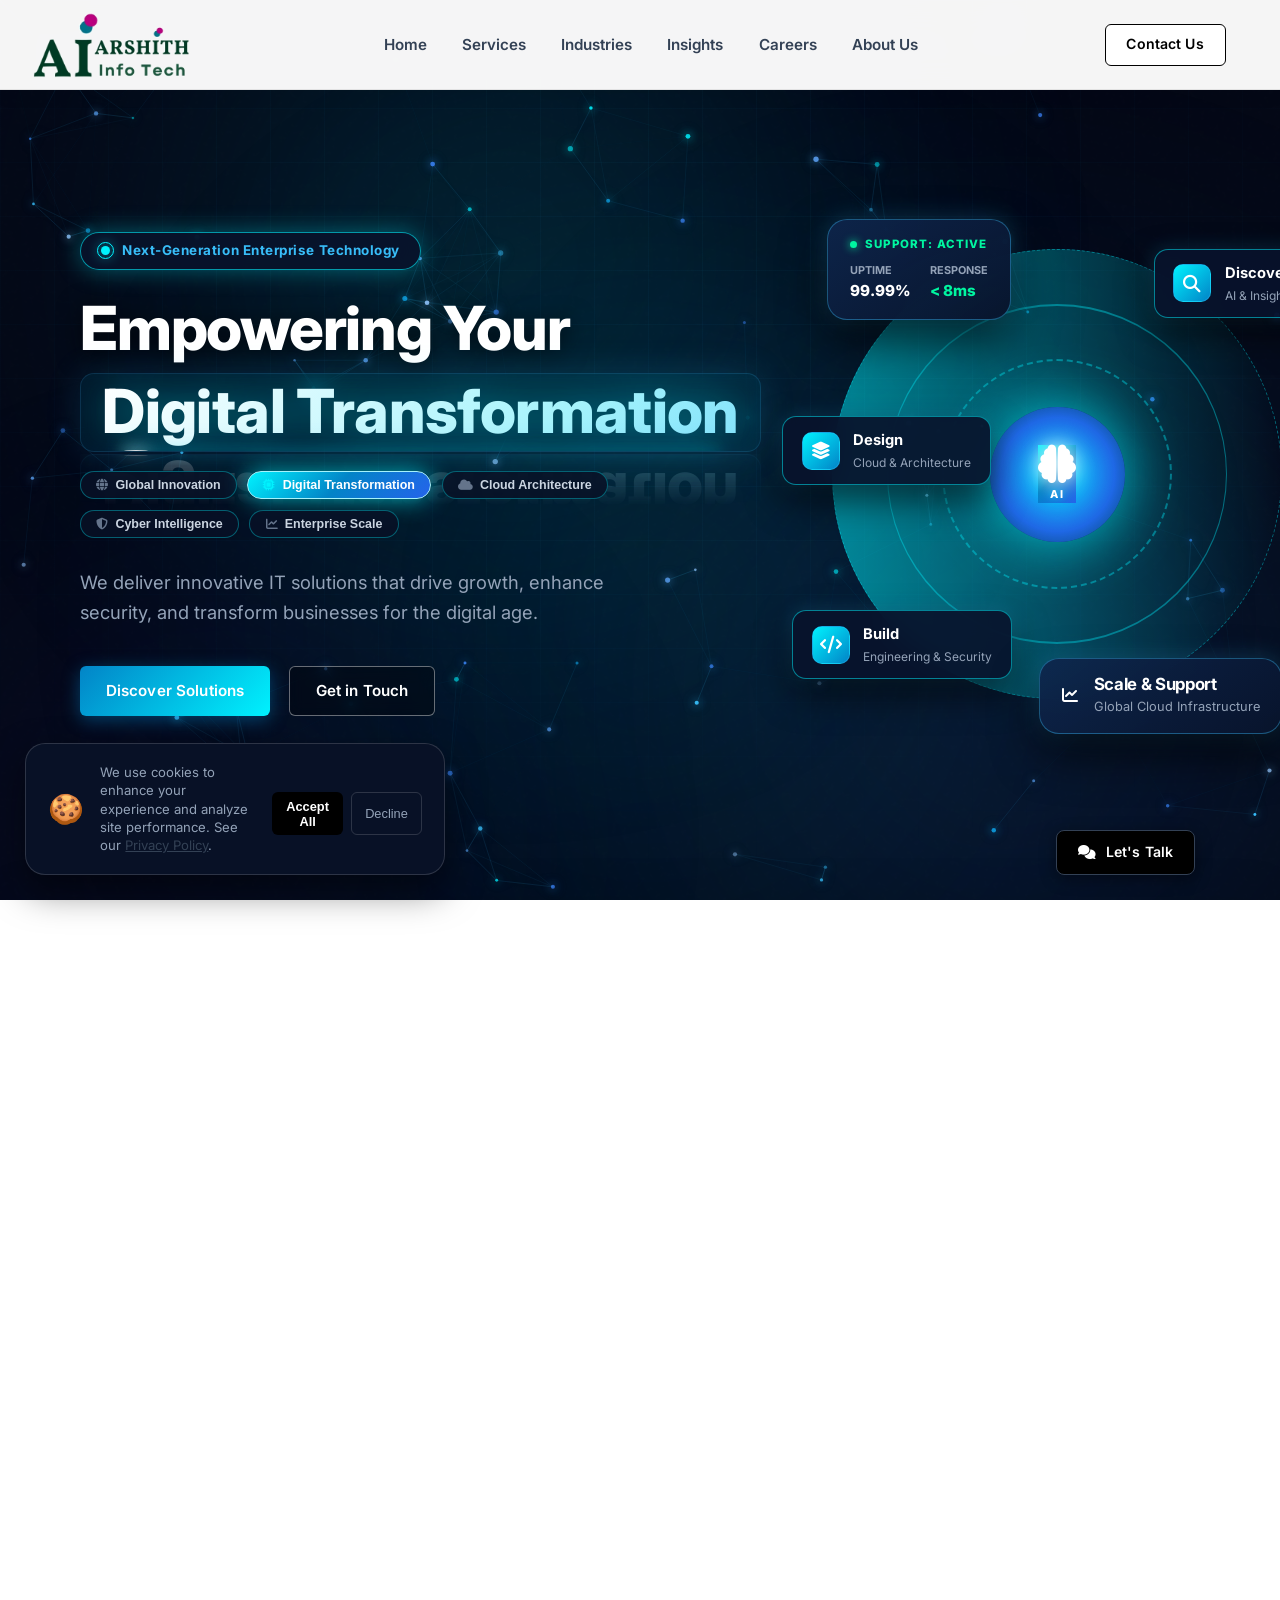
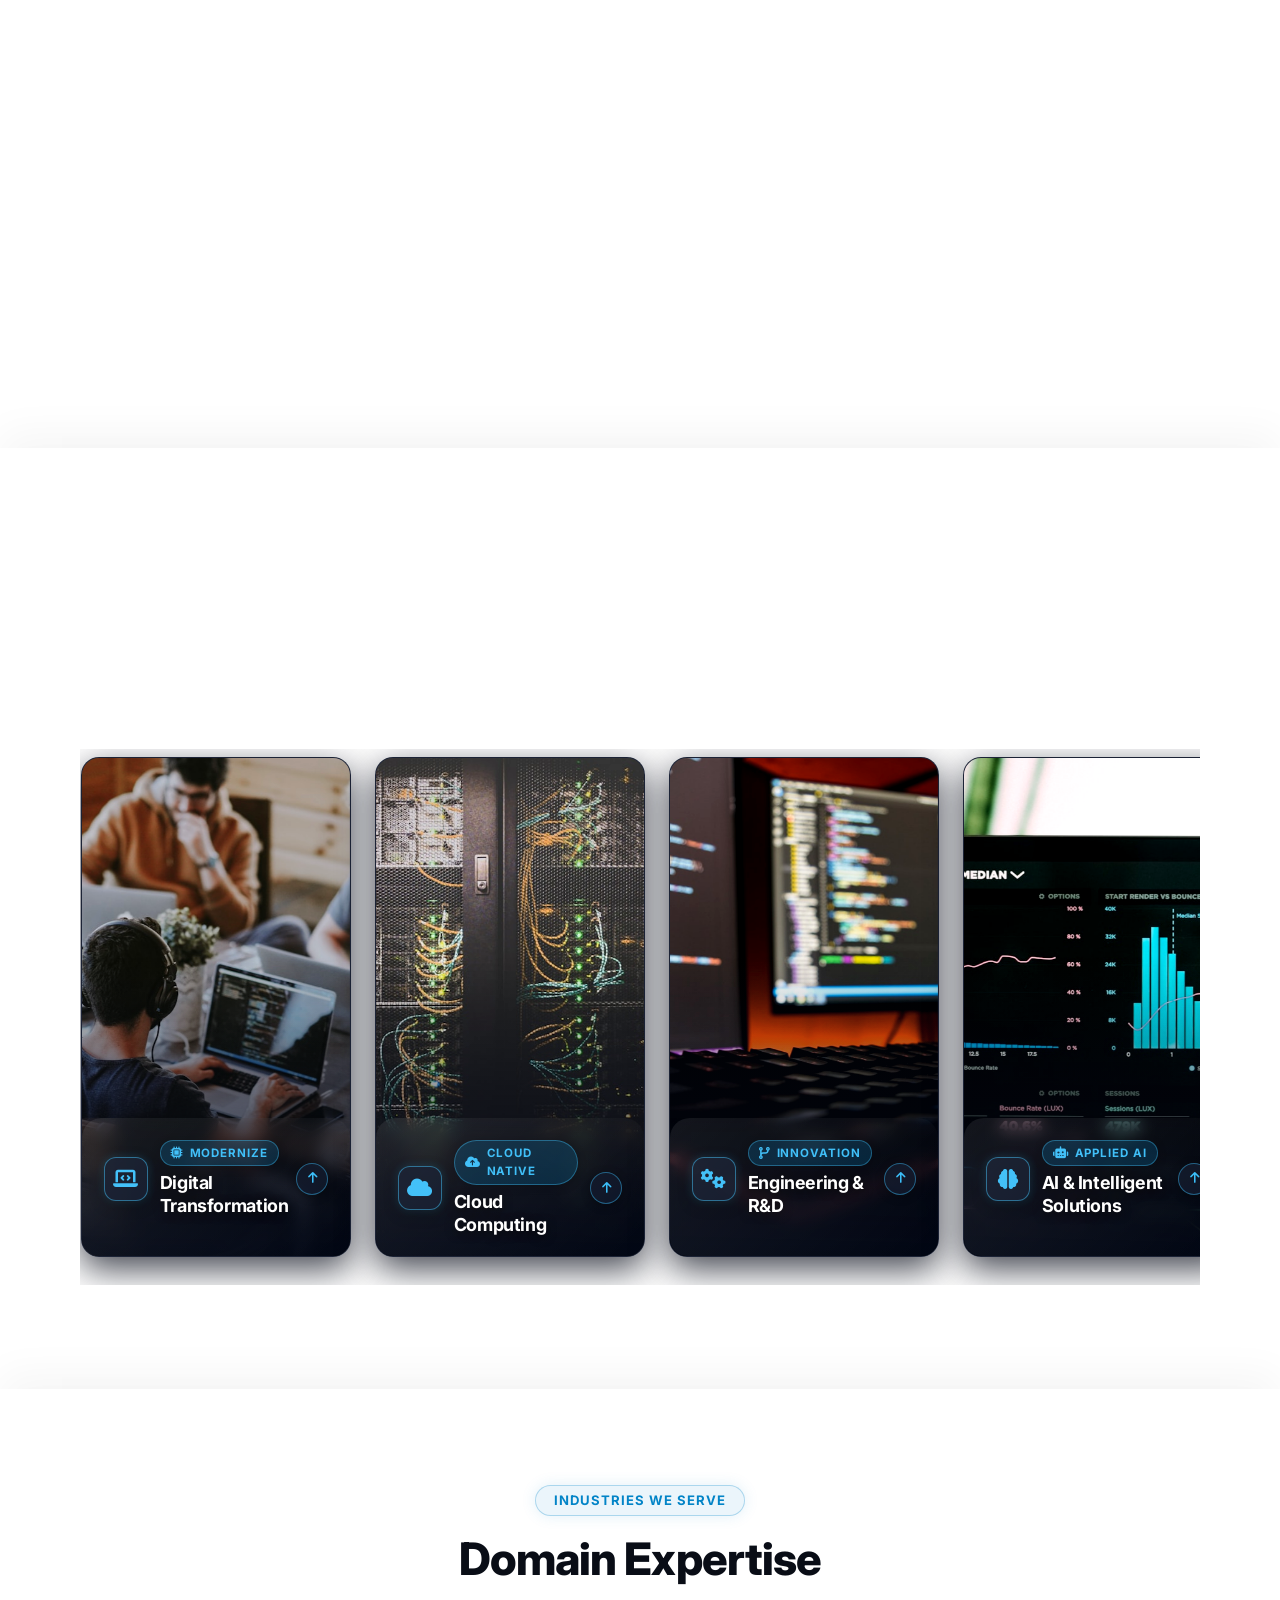
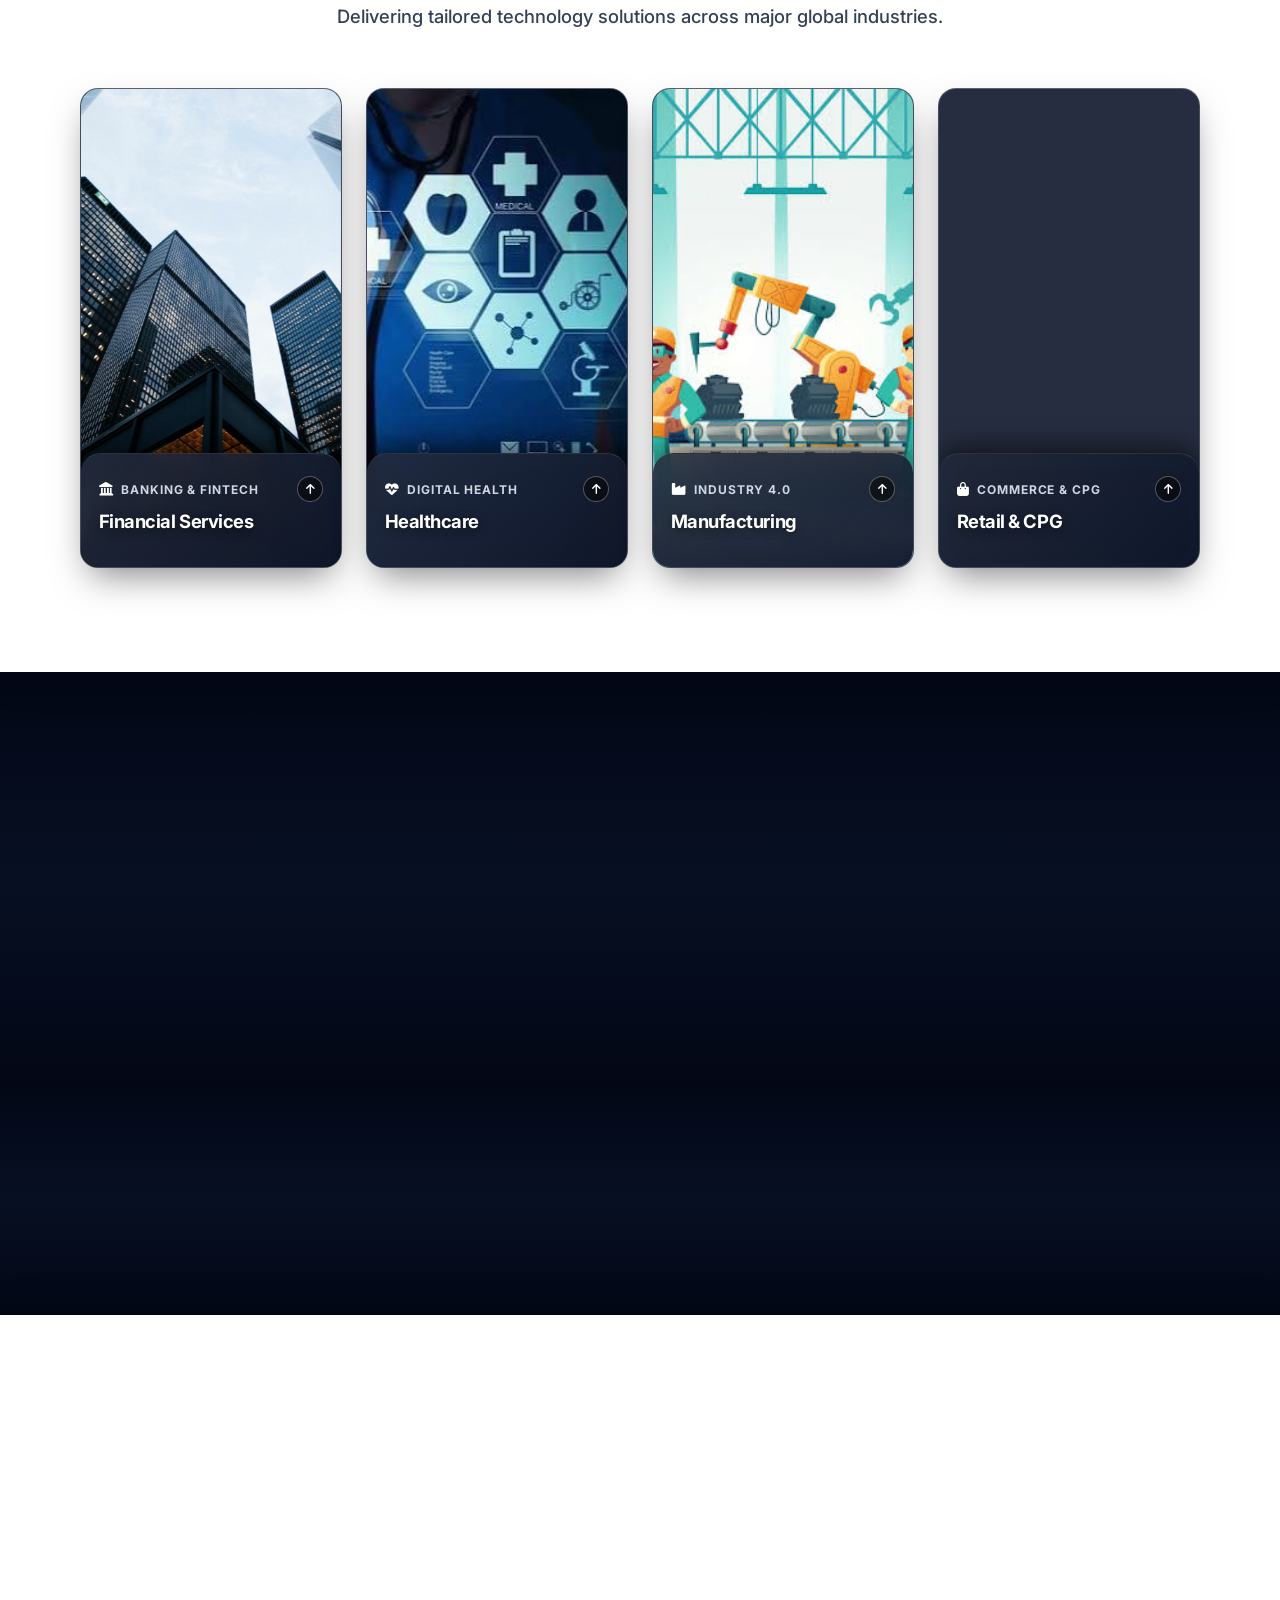
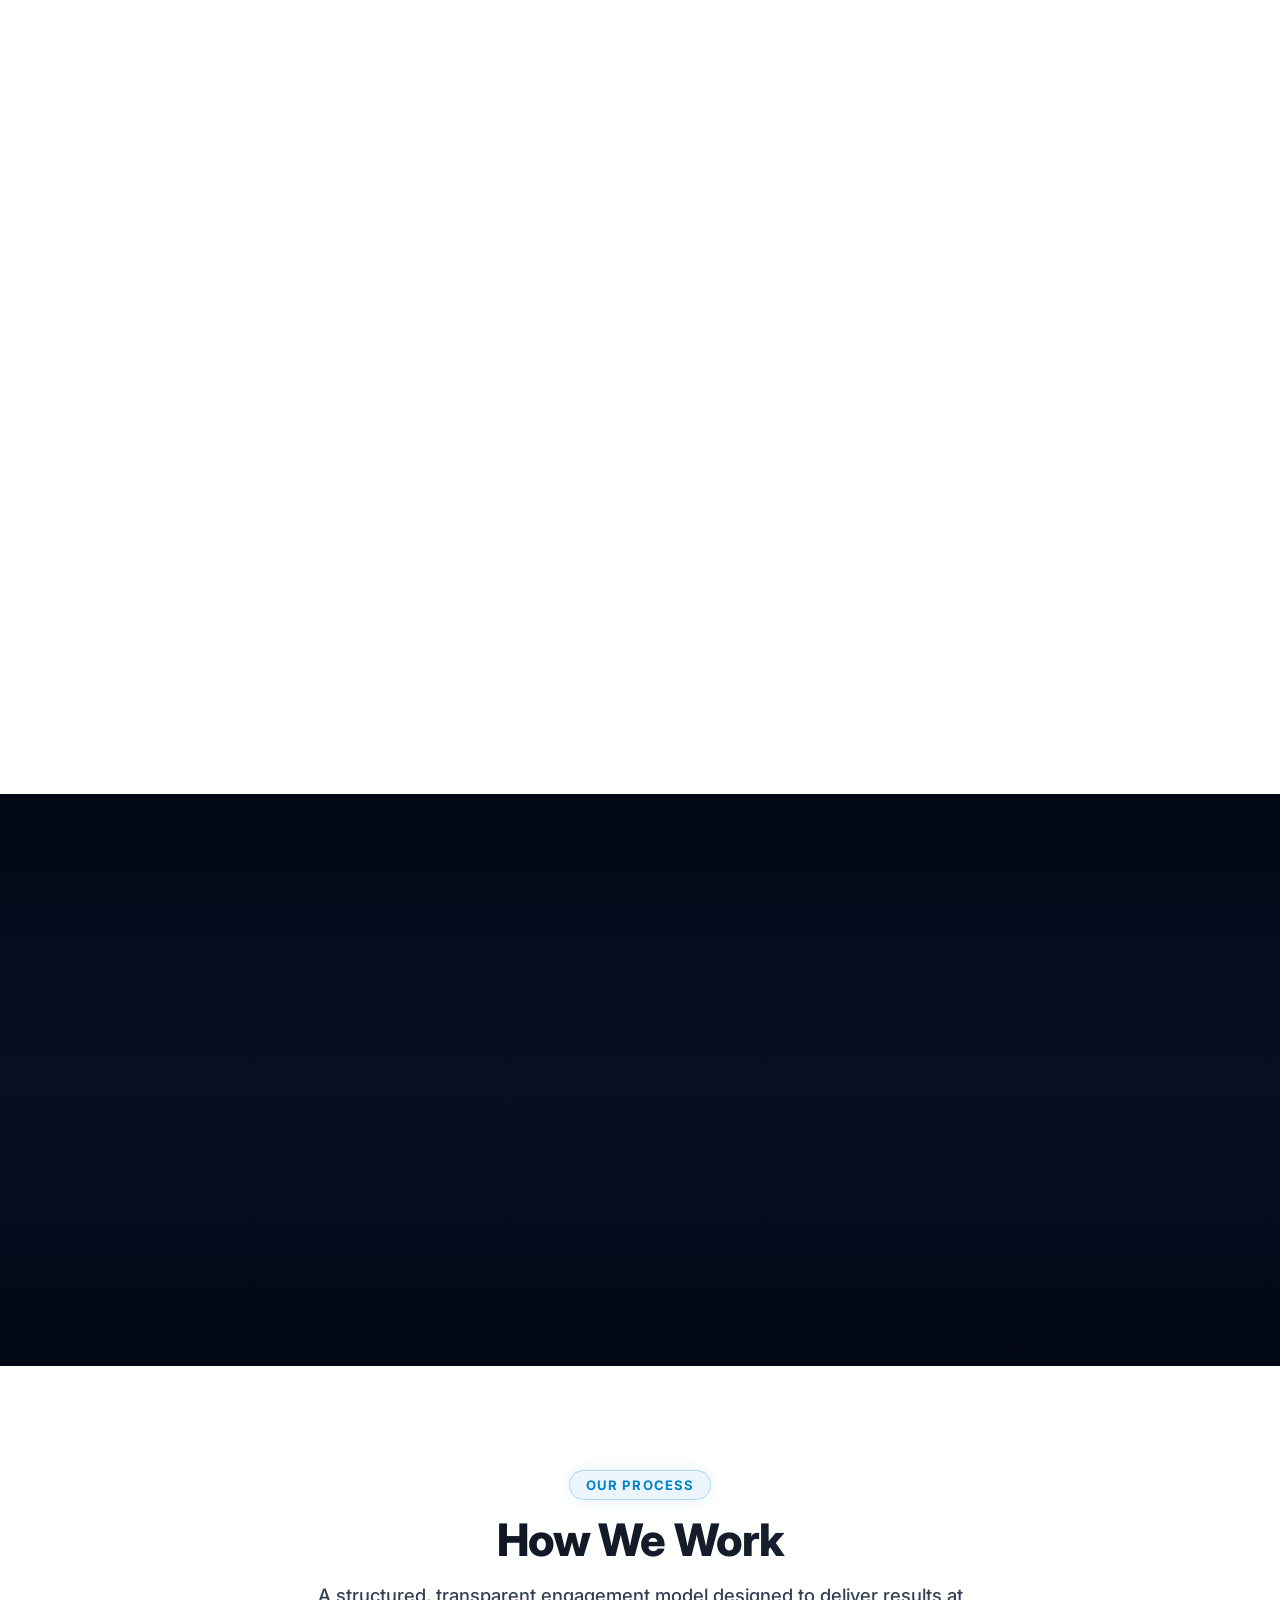
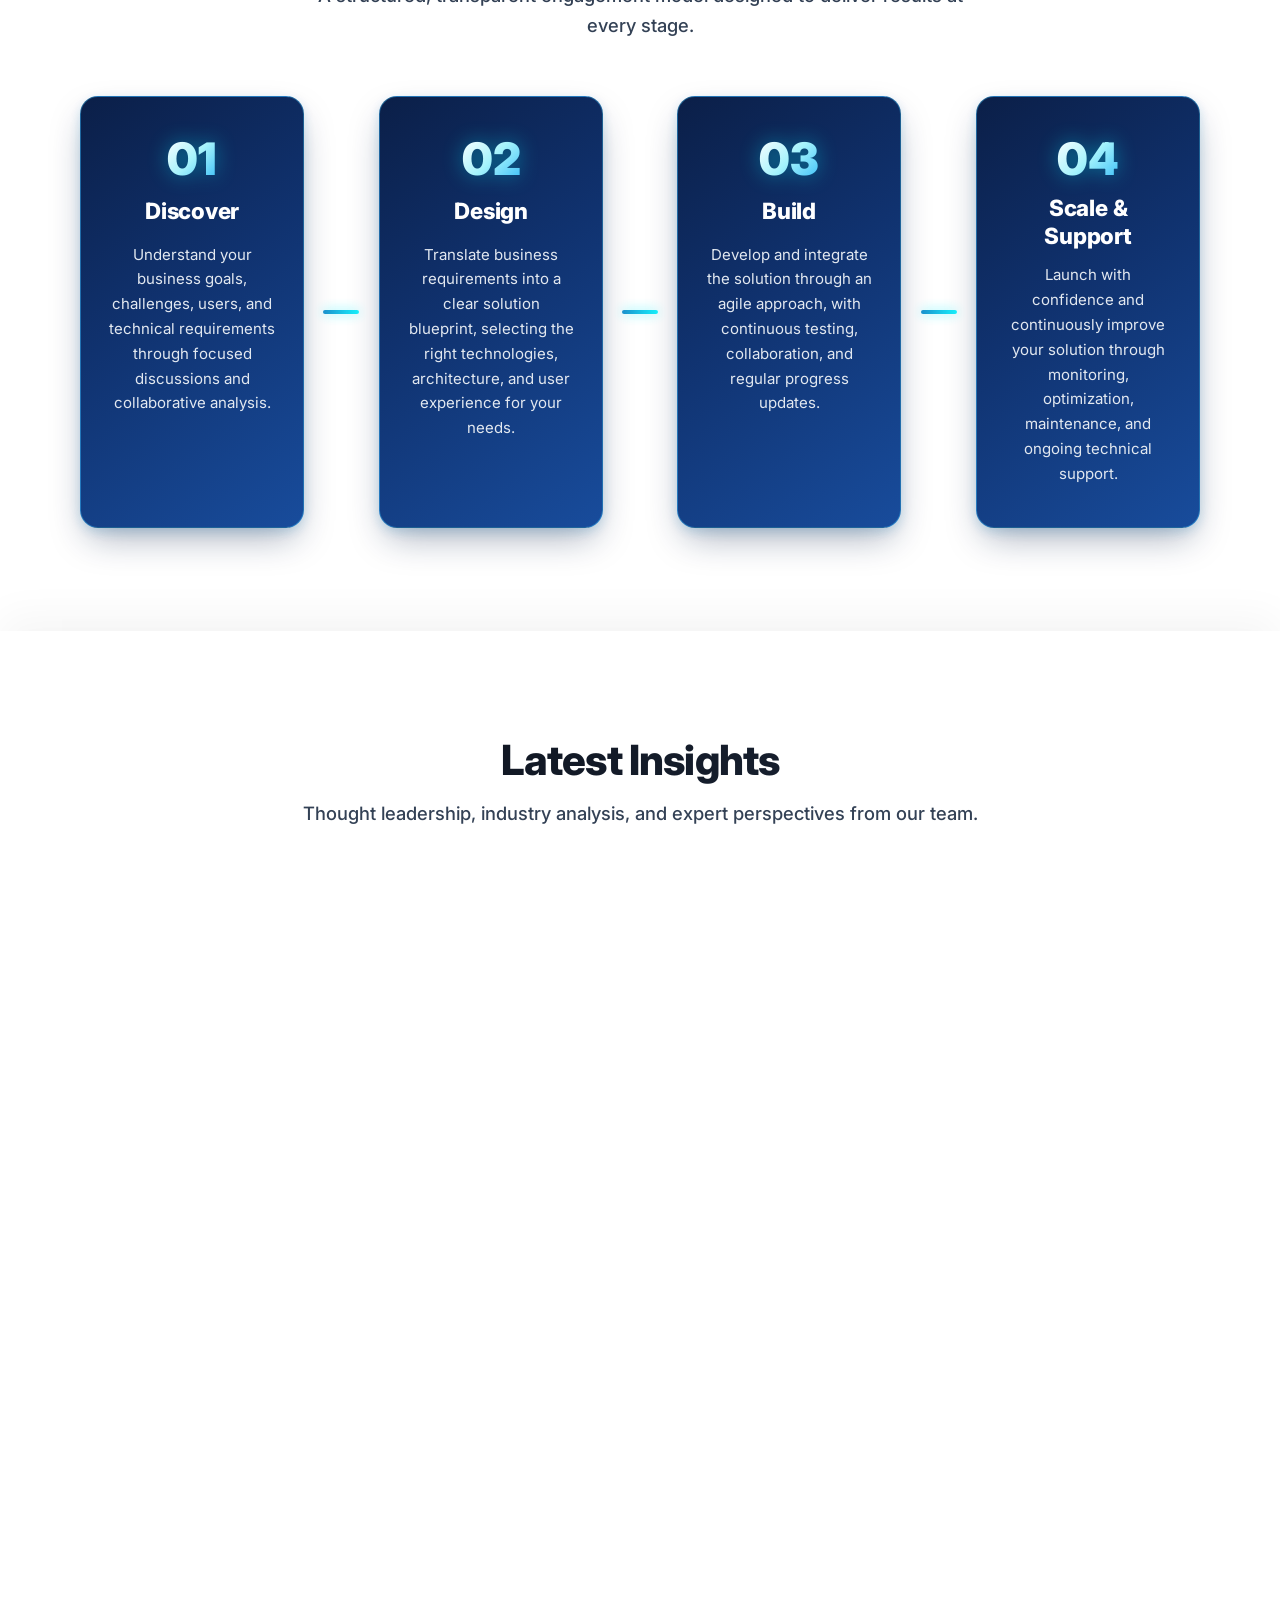
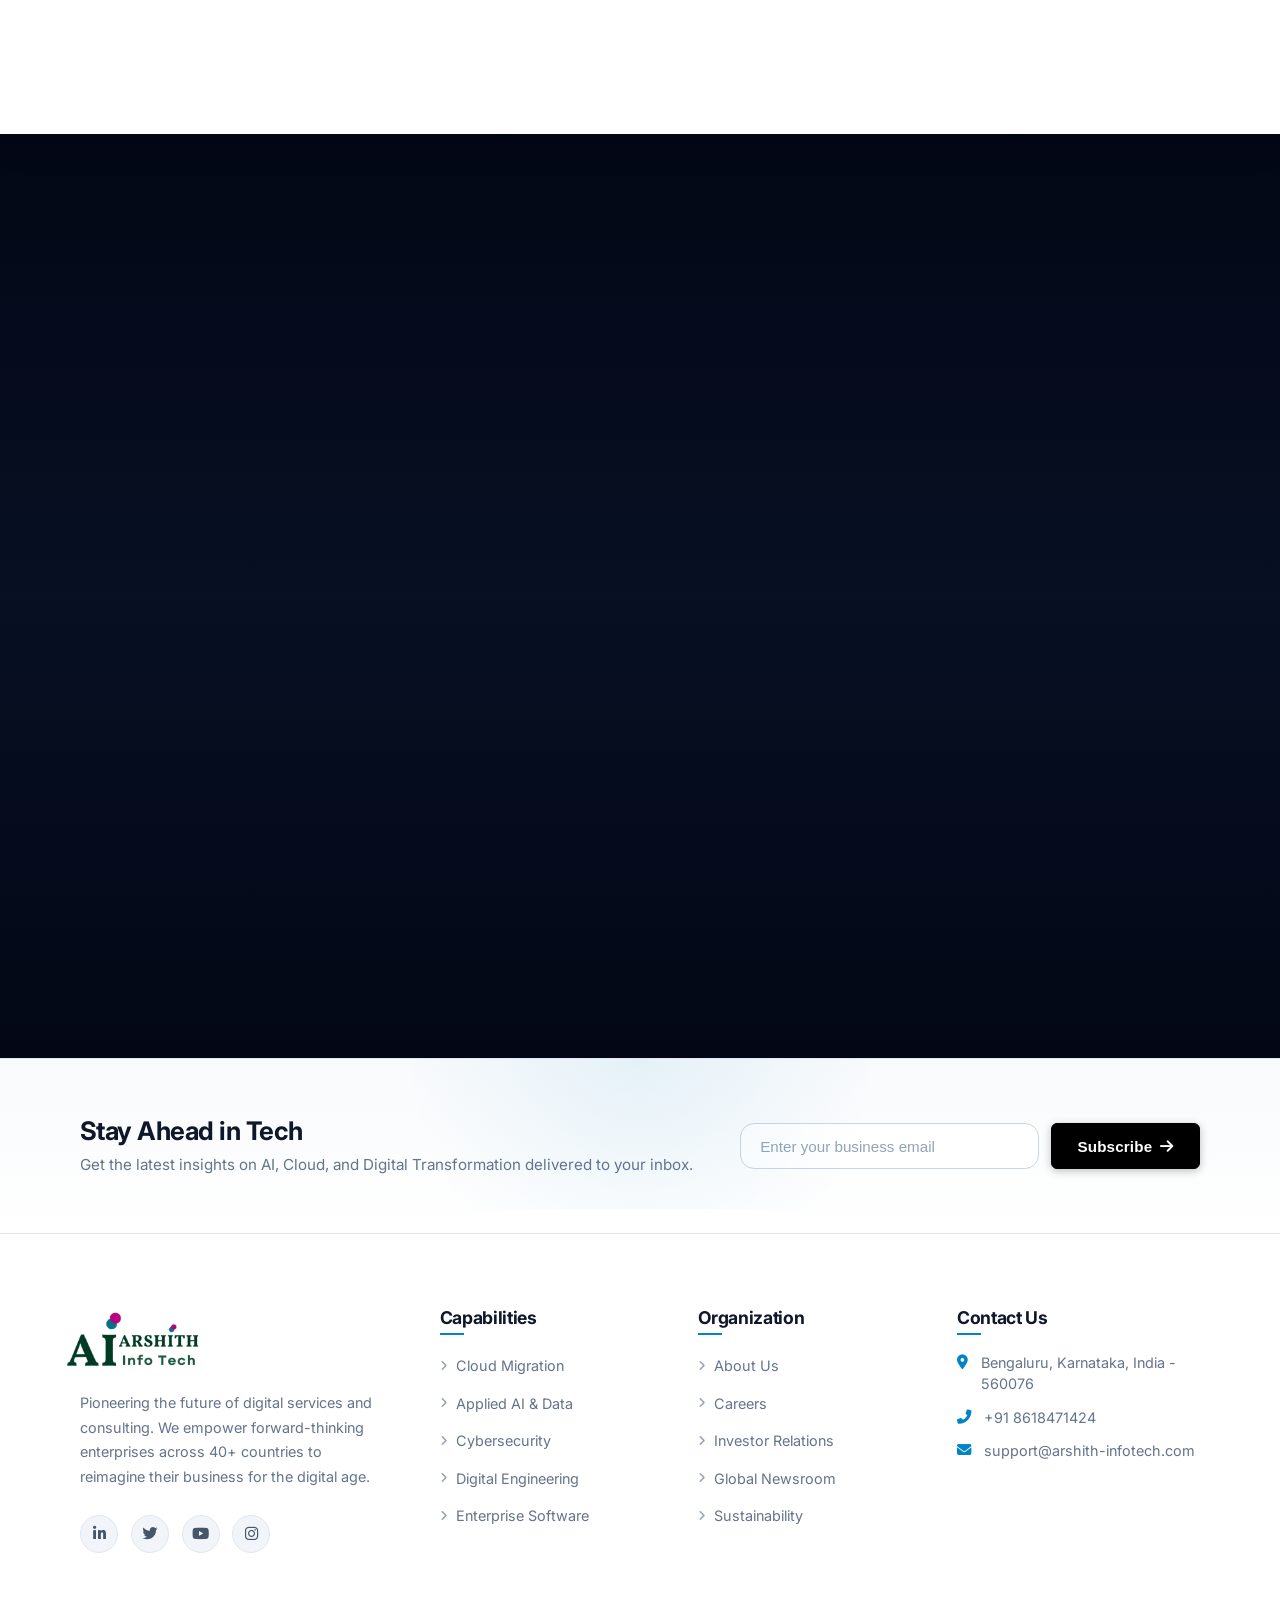
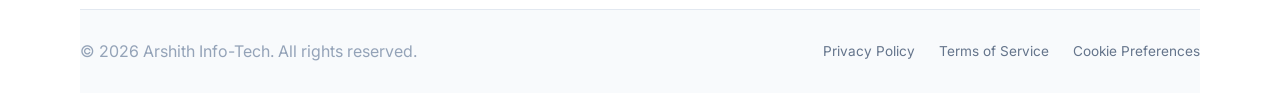
==== commit 872ac059: "Enhance navbar sizing, enlarge logo, and fix core capabilities image visibility and slide-up matter" ====
--- a/index.html
+++ b/index.html
@@ -191,7 +191,7 @@
               </div>
               <div class="about-feature-details">
                 <h4>Innovation &amp; Technology</h4>
-                <p>Building smarter solutions with <strong>AI</strong>, <strong>cloud</strong>, and emerging technologies.</p>
+                <p>Building smarter solutions with <strong style="color: #0f172a;">AI</strong>, <strong style="color: #0f172a;">cloud</strong>, and emerging technologies.</p>
               </div>
             </div>
 
@@ -205,7 +205,7 @@
               </div>
               <div class="about-feature-details">
                 <h4>Business-Focused Solutions</h4>
-                <p>Delivering practical technology solutions designed around real <strong>business needs</strong>.</p>
+                <p>Delivering practical technology solutions designed around real <strong style="color: #0f172a;">business needs</strong>.</p>
               </div>
             </div>
 
@@ -221,7 +221,7 @@
               </div>
               <div class="about-feature-details">
                 <h4>Secure &amp; Scalable</h4>
-                <p>Creating <strong>reliable</strong>, <strong>secure</strong>, and <strong>scalable</strong> digital solutions that grow with your business.</p>
+                <p>Creating <strong style="color: #0f172a;">reliable</strong>, <strong style="color: #0f172a;">secure</strong>, and <strong style="color: #0f172a;">scalable</strong> digital solutions that grow with your business.</p>
               </div>
             </div>
           </div>
--- a/css/style.css
+++ b/css/style.css
@@ -209,7 +209,7 @@
   -webkit-backdrop-filter: blur(16px);
   border-bottom: 1px solid rgba(0, 0, 0, 0.08) !important;
   box-shadow: 0 4px 20px rgba(0, 0, 0, 0.05);
-  padding: 1.1rem 0;
+  padding: 0.35rem 0;
   transition: var(--transition);
 }
 
@@ -235,7 +235,7 @@
 }
 
 .logo-img {
-  height: 66px;
+  height: 78px;
   width: auto;
   max-width: 100%;
   object-fit: contain;
@@ -531,12 +531,12 @@
   display: inline-block;
   font-family: inherit;
   font-weight: 800;
-  color: #000000 !important;
-  background: none !important;
-  -webkit-background-clip: initial !important;
-  -webkit-text-fill-color: #000000 !important;
-  filter: none !important;
-  animation: none;
+  background: linear-gradient(135deg, #00f2fe 0%, #38bdf8 35%, #818cf8 70%, #00f2fe 100%);
+  background-size: 250% auto;
+  -webkit-background-clip: text;
+  -webkit-text-fill-color: transparent;
+  filter: drop-shadow(0 0 22px rgba(56, 189, 248, 0.45));
+  animation: hologramShimmer 6s linear infinite;
   letter-spacing: -0.01em;
   user-select: none;
   min-height: 1.15em;
@@ -1143,11 +1143,10 @@
 
 .about-hero-title .hologram-scramble-text {
   display: inline-block;
-  color: #000000 !important;
-  background: none !important;
-  -webkit-background-clip: initial !important;
-  -webkit-text-fill-color: #000000 !important;
-  filter: none !important;
+  background: linear-gradient(135deg, #0284c7 0%, #00b4d8 50%, #2563eb 100%) !important;
+  -webkit-background-clip: text !important;
+  -webkit-text-fill-color: transparent !important;
+  filter: drop-shadow(0 2px 8px rgba(2, 132, 199, 0.25)) !important;
   font-weight: 700 !important;
   opacity: 0;
   transform: translateY(110%);
@@ -1168,8 +1167,8 @@
   left: 0;
   height: 2.5px;
   width: 0%;
-  background: #000000 !important;
-  box-shadow: none !important;
+  background: linear-gradient(90deg, transparent, #0284c7, #00f2fe, #2563eb, transparent) !important;
+  box-shadow: 0 0 10px #00f2fe !important;
   transition: width 1.2s cubic-bezier(0.16, 1, 0.3, 1) 0.5s;
 }
 
@@ -1338,7 +1337,7 @@
 }
 
 .about-feature-details p strong {
-  color: #0f172a !important;
+  color: #0284c7 !important;
   font-weight: 700;
   text-shadow: none !important;
 }
@@ -1759,14 +1758,14 @@
 
 .service-card {
   position: relative;
-  height: 480px;
+  height: 500px;
   border-radius: 20px;
   overflow: hidden;
-  border: 1px solid rgba(15, 23, 42, 0.25);
-  background-color: #060e22;
-  box-shadow: 0 14px 38px -8px rgba(0, 0, 0, 0.45);
-  transition: transform 0.48s cubic-bezier(0.16, 1, 0.3, 1), 
-              box-shadow 0.48s cubic-bezier(0.16, 1, 0.3, 1), 
+  border: 1px solid rgba(255, 255, 255, 0.12);
+  background-color: #0b1528;
+  box-shadow: 0 10px 30px rgba(0, 0, 0, 0.25);
+  transition: transform 0.45s cubic-bezier(0.16, 1, 0.3, 1), 
+              box-shadow 0.45s cubic-bezier(0.16, 1, 0.3, 1), 
               border-color 0.4s ease;
   cursor: pointer;
   will-change: transform, box-shadow;
@@ -1779,54 +1778,60 @@
 }
 
 /* Card Hover Elevation */
-.service-card:hover {
+.service-card:hover,
+.service-card.active-touch {
   transform: translateY(-8px);
-  border-color: #0f172a !important;
-  box-shadow: 0 22px 50px -8px rgba(0, 0, 0, 0.6) !important;
-}
-
-.service-card:hover::before {
+  border-color: rgba(56, 189, 248, 0.6) !important;
+  box-shadow: 0 20px 45px -5px rgba(2, 132, 199, 0.35), 0 0 25px rgba(56, 189, 248, 0.25) !important;
+}
+
+.service-card:hover::before,
+.service-card.active-touch::before {
   display: none !important;
 }
 
-/* Background Image with Smooth Zoom In / Zoom Out */
+/* Background Image - Crisp, Bright & Clearly Visible */
 .service-card-bg {
   position: absolute;
   inset: 0;
   background-size: cover;
   background-position: center;
-  filter: brightness(0.92) contrast(1.08) saturate(1.1);
+  filter: brightness(1.02) contrast(1.05) saturate(1.1);
   transform: scale(1);
-  transition: transform 0.75s cubic-bezier(0.16, 1, 0.3, 1), filter 0.5s ease;
+  transition: transform 0.7s cubic-bezier(0.16, 1, 0.3, 1), filter 0.45s ease;
   will-change: transform, filter;
   z-index: 1;
 }
 
-.service-card:hover .service-card-bg {
-  transform: scale(1.12);
-  filter: brightness(1.12) contrast(1.12) saturate(1.2);
-}
-
-/* Overlay */
+.service-card:hover .service-card-bg,
+.service-card.active-touch .service-card-bg {
+  transform: scale(1.08);
+  filter: brightness(1.08) contrast(1.1) saturate(1.2);
+}
+
+/* Bottom Subtle Gradient Overlay (Leaves top 60% totally clear & bright) */
 .service-card-overlay {
   position: absolute;
   inset: 0;
   background: linear-gradient(
     180deg,
-    rgba(6, 14, 34, 0.15) 0%,
-    rgba(4, 10, 26, 0.55) 45%,
+    rgba(0, 0, 0, 0) 0%,
+    rgba(0, 0, 0, 0) 40%,
+    rgba(2, 6, 20, 0.4) 65%,
     rgba(2, 6, 18, 0.95) 100%
   );
   z-index: 2;
   transition: background 0.45s ease;
   overflow: hidden;
-}
-
-.service-card:hover .service-card-overlay {
+  pointer-events: none;
+}
+
+.service-card:hover .service-card-overlay,
+.service-card.active-touch .service-card-overlay {
   background: linear-gradient(
     180deg,
-    rgba(6, 14, 34, 0.25) 0%,
-    rgba(4, 10, 26, 0.75) 40%,
+    rgba(2, 6, 20, 0.35) 0%,
+    rgba(2, 6, 20, 0.75) 35%,
     rgba(2, 6, 18, 0.98) 100%
   );
 }
@@ -1838,19 +1843,21 @@
   display: flex;
   flex-direction: column;
   justify-content: flex-end;
-  padding: 1.4rem;
+  padding: 1.35rem;
   background: linear-gradient(
     180deg,
-    rgba(6, 14, 32, 0.72) 0%,
-    rgba(4, 10, 26, 0.96) 45%,
-    rgba(2, 6, 18, 0.99) 100%
+    transparent 0%,
+    rgba(3, 9, 24, 0.5) 25%,
+    rgba(2, 7, 20, 0.92) 65%,
+    rgba(1, 4, 14, 0.98) 100%
   );
-  backdrop-filter: blur(14px);
-  -webkit-backdrop-filter: blur(14px);
-  transform: translateY(calc(100% - 104px));
-  transition: transform 0.52s cubic-bezier(0.16, 1, 0.3, 1), background 0.45s ease;
+  backdrop-filter: blur(8px);
+  -webkit-backdrop-filter: blur(8px);
+  transform: translateY(calc(100% - 138px));
+  transition: transform 0.52s cubic-bezier(0.16, 1, 0.3, 1), 
+              background 0.45s ease, 
+              backdrop-filter 0.45s ease;
   z-index: 3;
-  box-shadow: 0 -8px 25px rgba(0, 0, 0, 0.5);
   box-sizing: border-box;
 }
 
@@ -1858,19 +1865,23 @@
   content: '';
   position: absolute;
   inset: 0;
-  background: linear-gradient(135deg, rgba(255, 255, 255, 0.06) 0%, transparent 50%);
+  background: linear-gradient(135deg, rgba(255, 255, 255, 0.08) 0%, transparent 50%);
   pointer-events: none;
   border-radius: 20px;
 }
 
-.service-card:hover .service-card-content {
+.service-card:hover .service-card-content,
+.service-card.active-touch .service-card-content {
   transform: translateY(0);
   background: linear-gradient(
     180deg,
-    rgba(6, 14, 34, 0.88) 0%,
-    rgba(4, 10, 26, 0.98) 40%,
-    rgba(2, 6, 18, 1) 100%
+    rgba(4, 11, 30, 0.9) 0%,
+    rgba(2, 7, 20, 0.97) 35%,
+    rgba(1, 4, 14, 0.99) 100%
   );
+  backdrop-filter: blur(16px);
+  -webkit-backdrop-filter: blur(16px);
+  box-shadow: 0 -10px 35px rgba(0, 0, 0, 0.6);
 }
 
 /* Header with Icon, Title, and Indicator */
@@ -1879,7 +1890,7 @@
   display: flex;
   align-items: center;
   justify-content: space-between;
-  gap: 0.85rem;
+  gap: 0.75rem;
 }
 
 .service-icon-wrap {
@@ -1890,23 +1901,24 @@
   width: 44px;
   height: 44px;
   border-radius: 12px;
-  background: rgba(15, 23, 42, 0.12);
-  border: 1px solid #0f172a;
+  background: rgba(15, 23, 42, 0.85);
+  border: 1.5px solid rgba(56, 189, 248, 0.5);
   display: flex;
   align-items: center;
   justify-content: center;
   font-size: 1.25rem;
-  color: #0f172a;
-  box-shadow: none;
+  color: #38bdf8;
+  box-shadow: 0 4px 14px rgba(0, 0, 0, 0.4), 0 0 10px rgba(56, 189, 248, 0.2);
   transition: all 0.4s cubic-bezier(0.16, 1, 0.3, 1);
   margin-bottom: 0;
 }
 
-.service-card:hover .service-icon {
-  background: #0f172a;
-  border-color: #0f172a;
+.service-card:hover .service-icon,
+.service-card.active-touch .service-icon {
+  background: linear-gradient(135deg, #0284c7, #00f2fe);
+  border-color: #38bdf8;
   color: #ffffff;
-  box-shadow: 0 4px 14px rgba(0, 0, 0, 0.3);
+  box-shadow: 0 0 20px rgba(0, 242, 254, 0.6);
   transform: scale(1.08);
 }
 
@@ -1925,56 +1937,65 @@
   font-weight: 700;
   text-transform: uppercase;
   letter-spacing: 0.08em;
-  color: #0f172a !important;
-  margin-bottom: 0.2rem;
-  transition: color 0.3s ease;
+  color: #38bdf8 !important;
+  background: rgba(2, 132, 199, 0.22);
+  border: 1px solid rgba(56, 189, 248, 0.4);
+  padding: 0.2rem 0.65rem;
+  border-radius: 9999px;
+  margin-bottom: 0.3rem;
+  width: fit-content;
+  box-shadow: 0 2px 8px rgba(0, 0, 0, 0.3);
+  transition: all 0.3s ease;
 }
 
 .service-badge-tag i {
   font-size: 0.75rem;
-  color: #0f172a !important;
+  color: #38bdf8 !important;
 }
 
 .service-card-header h3 {
-  font-size: 1.2rem;
+  font-size: 1.12rem;
   font-weight: 700;
-  color: #ffffff;
+  color: #ffffff !important;
   margin: 0;
-  line-height: 1.25;
-  text-shadow: 0 2px 10px rgba(0, 0, 0, 0.9);
+  line-height: 1.3;
+  text-shadow: 0 2px 10px rgba(0, 0, 0, 0.95);
+  white-space: normal;
+  overflow: visible;
+  text-overflow: clip;
+  word-break: normal;
   transition: color 0.35s ease, text-shadow 0.35s ease;
-  white-space: nowrap;
-  overflow: hidden;
-  text-overflow: ellipsis;
-}
-
-.service-card:hover .service-card-header h3 {
+}
+
+.service-card:hover .service-card-header h3,
+.service-card.active-touch .service-card-header h3 {
   color: #ffffff !important;
-  text-shadow: 0 0 16px rgba(255, 255, 255, 0.5);
+  text-shadow: 0 0 16px rgba(255, 255, 255, 0.6);
 }
 
 .service-slide-cue {
-  width: 28px;
-  height: 28px;
+  width: 32px;
+  height: 32px;
   border-radius: 50%;
-  background: rgba(15, 23, 42, 0.12);
-  border: 1px solid #0f172a;
-  color: #0f172a;
+  background: rgba(15, 23, 42, 0.85);
+  border: 1.5px solid rgba(56, 189, 248, 0.45);
+  color: #38bdf8;
   display: flex;
   align-items: center;
   justify-content: center;
-  font-size: 0.72rem;
+  font-size: 0.78rem;
   flex-shrink: 0;
-  transition: transform 0.48s cubic-bezier(0.16, 1, 0.3, 1), background 0.3s ease, border-color 0.3s ease;
-}
-
-
-.service-card:hover .service-slide-cue {
+  transition: all 0.48s cubic-bezier(0.16, 1, 0.3, 1);
+  box-shadow: 0 2px 8px rgba(0, 0, 0, 0.4);
+}
+
+.service-card:hover .service-slide-cue,
+.service-card.active-touch .service-slide-cue {
   transform: rotate(180deg) scale(1.1);
-  background: rgba(0, 242, 254, 0.3);
+  background: linear-gradient(135deg, #0284c7, #00f2fe);
   color: #ffffff;
   border-color: #00f2fe;
-  box-shadow: 0 0 14px rgba(0, 242, 254, 0.6);
+  box-shadow: 0 0 16px rgba(0, 242, 254, 0.7);
 }
 
 /* Glowing Divider */
@@ -1983,7 +2004,7 @@
   width: 100%;
   background: linear-gradient(90deg, #00f2fe, #38bdf8, transparent);
   margin: 0.85rem 0;
-  opacity: 0.8;
+  opacity: 0.85;
 }
 
 /* Matter / Body Slide-Up Panel */
@@ -1993,29 +2014,31 @@
   justify-content: space-between;
   flex: 1;
   opacity: 0;
-  transform: translateY(16px);
+  transform: translateY(18px);
   transition: opacity 0.42s ease 0.08s, transform 0.48s cubic-bezier(0.16, 1, 0.3, 1) 0.08s;
   will-change: opacity, transform;
 }
 
-.service-card:hover .service-card-body {
+.service-card:hover .service-card-body,
+.service-card.active-touch .service-card-body {
   opacity: 1;
   transform: translateY(0);
 }
 
 .service-card-body p {
-  font-size: 0.86rem;
-  color: #cbd5e1;
+  font-size: 0.88rem;
+  color: #e2e8f0;
   line-height: 1.55;
   margin: 0 0 0.85rem 0;
   text-shadow: 0 1px 4px rgba(0, 0, 0, 0.9);
+  font-weight: 400;
 }
 
 /* Matter Points List */
 .service-matter-points {
   list-style: none;
   padding: 0;
-  margin: 0 0 1.2rem 0;
+  margin: 0 0 1.1rem 0;
   display: flex;
   flex-direction: column;
   gap: 0.45rem;
@@ -2025,8 +2048,8 @@
   display: flex;
   align-items: center;
   gap: 0.55rem;
-  font-size: 0.82rem;
-  color: #e2e8f0;
+  font-size: 0.84rem;
+  color: #f8fafc;
   font-weight: 500;
   opacity: 0;
   transform: translateY(12px);
@@ -2034,25 +2057,28 @@
 }
 
 .service-matter-points li i {
-  color: #00f2fe;
-  font-size: 0.82rem;
-  text-shadow: 0 0 8px rgba(0, 242, 254, 0.7);
+  color: #38bdf8;
+  font-size: 0.85rem;
+  text-shadow: 0 0 10px rgba(56, 189, 248, 0.8);
   flex-shrink: 0;
 }
 
-.service-card:hover .service-matter-points li:nth-child(1) {
+.service-card:hover .service-matter-points li:nth-child(1),
+.service-card.active-touch .service-matter-points li:nth-child(1) {
   opacity: 1;
   transform: translateY(0);
   transition-delay: 0.08s;
 }
 
-.service-card:hover .service-matter-points li:nth-child(2) {
+.service-card:hover .service-matter-points li:nth-child(2),
+.service-card.active-touch .service-matter-points li:nth-child(2) {
   opacity: 1;
   transform: translateY(0);
   transition-delay: 0.14s;
 }
 
-.service-card:hover .service-matter-points li:nth-child(3) {
+.service-card:hover .service-matter-points li:nth-child(3),
+.service-card.active-touch .service-matter-points li:nth-child(3) {
   opacity: 1;
   transform: translateY(0);
   transition-delay: 0.20s;
@@ -2071,14 +2097,16 @@
   color: #ffffff;
   padding: 0.45rem 1.15rem;
   border-radius: 9999px;
-  background: linear-gradient(135deg, rgba(0, 242, 254, 0.2) 0%, rgba(37, 99, 235, 0.35) 100%);
-  border: 1px solid rgba(56, 189, 248, 0.45);
+  background: linear-gradient(135deg, rgba(0, 242, 254, 0.25) 0%, rgba(37, 99, 235, 0.4) 100%);
+  border: 1px solid rgba(56, 189, 248, 0.55);
   box-shadow: 0 0 16px rgba(0, 242, 254, 0.25);
   transition: all 0.35s cubic-bezier(0.16, 1, 0.3, 1);
   pointer-events: auto;
 }
 
-.service-card:hover .card-learn {
+.card-learn:hover,
+.service-card:hover .card-learn,
+.service-card.active-touch .card-learn {
   background: linear-gradient(135deg, #00f2fe 0%, #2563eb 100%);
   color: #040e24;
   font-weight: 700;
@@ -5041,7 +5069,7 @@
 
   /* Unified Responsive Navbar */
   .navbar {
-    padding: 0.85rem 0 !important;
+    padding: 0.35rem 0 !important;
   }
   .navbar .container {
     display: flex;
@@ -5051,7 +5079,7 @@
     padding-right: 0.75rem !important;
   }
   .logo-img {
-    height: 54px !important;
+    height: 64px !important;
   }
   .logo {
     margin-left: -6px !important;
@@ -5553,21 +5581,21 @@
 body.theme-page-cyber-blue #tech-stack,
 body.theme-page-cyber-blue #contact,
 body.theme-page-cyber-blue #stats,
-body.theme-page-cyber-blue .careers-section:not(.careers-why-section):not(.careers-life-section):not(.careers-culture-section):not(.careers-openings-section),
-body.theme-page-cyber-blue .section-padding:not(#insights):not(#process):not(#about):not(#services):not(#why-us):not(#industries):not(#services-grid-section):not(#why-join-us):not(#life-at-arshith):not(#openings):not(.careers-why-section):not(.careers-life-section):not(.careers-culture-section):not(.careers-openings-section):not(.careers-cta-section):not(.careers-light-wrapper),
-body.theme-page-cyber-blue .bg-alt:not(#insights):not(#process):not(#about):not(#services):not(#why-us):not(#industries):not(#services-grid-section):not(#why-join-us):not(#life-at-arshith):not(#openings):not(.careers-why-section):not(.careers-life-section):not(.careers-culture-section):not(.careers-openings-section):not(.careers-cta-section):not(.careers-light-wrapper),
+body.theme-page-cyber-blue .careers-section,
+body.theme-page-cyber-blue .section-padding:not(#insights):not(#process):not(#about):not(#services):not(#why-us):not(#industries):not(#services-grid-section),
+body.theme-page-cyber-blue .bg-alt:not(#insights):not(#process):not(#about):not(#services):not(#why-us):not(#industries):not(#services-grid-section),
 body.theme-cyber-blue #tech-stack,
 body.theme-cyber-blue #contact,
 body.theme-cyber-blue #stats,
-body.theme-cyber-blue .careers-section:not(.careers-why-section):not(.careers-life-section):not(.careers-culture-section):not(.careers-openings-section),
-body.theme-cyber-blue .section-padding:not(#insights):not(#process):not(#about):not(#services):not(#why-us):not(#industries):not(#services-grid-section):not(#why-join-us):not(#life-at-arshith):not(#openings):not(.careers-why-section):not(.careers-life-section):not(.careers-culture-section):not(.careers-openings-section):not(.careers-cta-section):not(.careers-light-wrapper),
-body.theme-cyber-blue .bg-alt:not(#insights):not(#process):not(#about):not(#services):not(#why-us):not(#industries):not(#services-grid-section):not(#why-join-us):not(#life-at-arshith):not(#openings):not(.careers-why-section):not(.careers-life-section):not(.careers-culture-section):not(.careers-openings-section):not(.careers-cta-section):not(.careers-light-wrapper),
+body.theme-cyber-blue .careers-section,
+body.theme-cyber-blue .section-padding:not(#insights):not(#process):not(#about):not(#services):not(#why-us):not(#industries):not(#services-grid-section),
+body.theme-cyber-blue .bg-alt:not(#insights):not(#process):not(#about):not(#services):not(#why-us):not(#industries):not(#services-grid-section),
 body.theme-page-dark-emerald #tech-stack,
 body.theme-page-dark-emerald #contact,
 body.theme-page-dark-emerald #stats,
-body.theme-page-dark-emerald .careers-section:not(.careers-why-section):not(.careers-life-section):not(.careers-culture-section):not(.careers-openings-section),
-body.theme-page-dark-emerald .section-padding:not(#insights):not(#process):not(#about):not(#services):not(#why-us):not(#industries):not(#services-grid-section):not(#why-join-us):not(#life-at-arshith):not(#openings):not(.careers-why-section):not(.careers-life-section):not(.careers-culture-section):not(.careers-openings-section):not(.careers-cta-section):not(.careers-light-wrapper),
-body.theme-page-dark-emerald .bg-alt:not(#insights):not(#process):not(#about):not(#services):not(#why-us):not(#industries):not(#services-grid-section):not(#why-join-us):not(#life-at-arshith):not(#openings):not(.careers-why-section):not(.careers-life-section):not(.careers-culture-section):not(.careers-openings-section):not(.careers-cta-section):not(.careers-light-wrapper) {
+body.theme-page-dark-emerald .careers-section,
+body.theme-page-dark-emerald .section-padding:not(#insights):not(#process):not(#about):not(#services):not(#why-us):not(#industries):not(#services-grid-section),
+body.theme-page-dark-emerald .bg-alt:not(#insights):not(#process):not(#about):not(#services):not(#why-us):not(#industries):not(#services-grid-section) {
   background: linear-gradient(180deg, rgba(4, 8, 22, 0.78) 0%, rgba(8, 17, 38, 0.85) 50%, rgba(4, 8, 22, 0.78) 100%) !important;
   position: relative;
   z-index: 2;
@@ -7552,14 +7580,8 @@
 
 .featured-card-grid {
   display: grid;
-  grid-template-columns: 1fr 1fr;
+  grid-template-columns: 1.15fr 1fr;
   align-items: stretch;
-}
-
-@media (max-width: 992px) {
-  .featured-card-grid {
-    grid-template-columns: 1fr;
-  }
 }
 
 .featured-image-pane {
@@ -7571,7 +7593,7 @@
   position: relative;
   width: 100%;
   height: 100%;
-  min-height: 240px;
+  min-height: 280px;
   overflow: hidden;
   background: #070d18;
 }
@@ -7616,7 +7638,7 @@
 }
 
 .featured-content-pane {
-  padding: 2.5rem 2.8rem;
+  padding: 3.2rem;
   display: flex;
   flex-direction: column;
   justify-content: center;
@@ -7686,7 +7708,7 @@
 }
 
 .featured-article-title {
-  font-size: clamp(1.5rem, 2.2vw, 2.1rem);
+  font-size: 2.2rem;
   font-weight: 800;
   color: #ffffff;
   margin-bottom: 1.1rem;
@@ -7695,7 +7717,7 @@
 }
 
 .featured-article-desc {
-  font-size: 1rem;
+  font-size: 1.02rem;
   color: #cbd5e1;
   line-height: 1.65;
   margin-bottom: 1.6rem;
@@ -7733,175 +7755,106 @@
   flex-wrap: wrap;
 }
 
-.article-card-footer {
-  display: flex;
-  align-items: center;
-  justify-content: space-between;
-  gap: 1.5rem;
-  flex-wrap: wrap;
-}
-
 .btn-read-insight {
-  display: inline-flex;
-  align-items: center;
-  gap: 0.6rem;
-  padding: 0.75rem 1.6rem;
-  background: #000000;
-  color: #ffffff;
-  border: 1px solid rgba(255, 255, 255, 0.15);
-  border-radius: 8px;
-  font-size: 0.88rem;
-  font-weight: 700;
-  cursor: pointer;
-  transition: all 0.25s cubic-bezier(0.16, 1, 0.3, 1);
-  font-family: inherit;
-}
-
-.btn-read-insight:hover {
-  background: #111827;
-  border-color: rgba(56, 189, 248, 0.5);
-  color: #ffffff;
-  transform: translateY(-2px);
-  box-shadow: 0 6px 20px rgba(0, 0, 0, 0.4);
+  gap: 0.55rem;
+  padding: 0.85rem 1.8rem;
+  font-weight: 600;
 }
 
 .author-attribution {
   font-size: 0.82rem;
   color: #64748b;
   font-weight: 600;
-  padding-right: 1rem;
-}
-
-/* --- Magazine Articles Full-Width Stacked Showcase (ALL MATCHING THE AI CARD) --- */
-.insights-articles-grid {
+}
+
+/* --- Magazine Grid Rows --- */
+.magazine-grid-row-1 {
+  display: grid;
+  grid-template-columns: 1.15fr 1fr;
+  gap: 2rem;
+  margin-bottom: 2rem;
+}
+
+.magazine-stacked-col {
   display: flex;
   flex-direction: column;
-  gap: 2.8rem;
-  margin-bottom: 5rem;
-}
-
-.featured-insight-card,
+  gap: 2rem;
+}
+
+.magazine-grid-row-2 {
+  display: grid;
+  grid-template-columns: 1fr 1fr;
+  gap: 2rem;
+  margin-bottom: 4rem;
+}
+
+/* General Article Card Styles */
 .insight-article-card {
-  background: linear-gradient(155deg, #0e1d38 0%, #070e1c 100%);
-  border: 1px solid rgba(56, 189, 248, 0.28);
-  border-radius: 24px;
+  background: rgba(15, 23, 42, 0.65);
+  border: 1px solid rgba(255, 255, 255, 0.08);
+  border-radius: 20px;
   overflow: hidden;
-  margin-bottom: 0;
   transition: all 0.35s cubic-bezier(0.16, 1, 0.3, 1);
-  box-shadow: 0 20px 60px rgba(0, 0, 0, 0.65), 0 0 35px rgba(6, 182, 212, 0.12);
-}
-
-.featured-insight-card:hover,
+  box-shadow: 0 10px 30px rgba(0, 0, 0, 0.4);
+}
+
 .insight-article-card:hover {
   transform: translateY(-5px);
-  border-color: rgba(56, 189, 248, 0.6);
-  box-shadow: 0 25px 75px rgba(0, 0, 0, 0.75), 0 0 50px rgba(6, 182, 212, 0.32);
-}
-
-.featured-card-grid {
+  border-color: rgba(56, 189, 248, 0.45);
+  box-shadow: 0 18px 45px rgba(0, 0, 0, 0.6), 0 0 30px rgba(6, 182, 212, 0.22);
+}
+
+/* Card Tall (Row 1 Left) */
+.card-tall .card-inner-tall {
+  display: flex;
+  flex-direction: column;
+  height: 100%;
+}
+
+.tall-frame {
+  height: 280px;
+}
+
+/* Card Horizontal Compact (Row 1 Right) */
+.card-horizontal-compact .card-inner-horizontal {
   display: grid;
-  grid-template-columns: 1.1fr 1fr;
+  grid-template-columns: 200px 1fr;
   align-items: stretch;
-}
-
-@media (max-width: 992px) {
-  .featured-card-grid {
-    grid-template-columns: 1fr;
-  }
-}
-
-.featured-image-pane {
-  position: relative;
-  overflow: hidden;
-}
-
-.insight-img-frame {
-  position: relative;
-  width: 100%;
   height: 100%;
-  min-height: 320px;
-  overflow: hidden;
-  background: #070d18;
-}
-
-.insight-media-img {
-  width: 100%;
+}
+
+.compact-frame {
   height: 100%;
-  object-fit: cover;
-  display: block;
-  transition: transform 0.5s cubic-bezier(0.16, 1, 0.3, 1);
-}
-
-.featured-insight-card:hover .insight-media-img,
-.insight-article-card:hover .insight-media-img {
-  transform: scale(1.04);
-}
-
-.featured-content-pane {
-  padding: 3rem 3.2rem;
+  min-height: 200px;
+}
+
+/* Card Half Horizontal (Row 2) */
+.card-half-horizontal .card-inner-half {
+  display: grid;
+  grid-template-columns: 220px 1fr;
+  align-items: stretch;
+  height: 100%;
+}
+
+.half-frame {
+  height: 100%;
+  min-height: 220px;
+}
+
+.card-content-body {
+  padding: 1.8rem;
   display: flex;
   flex-direction: column;
   justify-content: center;
 }
 
-@media (max-width: 640px) {
-  .featured-content-pane {
-    padding: 1.8rem;
-  }
-}
-
-.featured-article-title {
-  font-size: clamp(1.4rem, 2vw, 2rem);
-  font-weight: 800;
+.article-title {
+  font-size: 1.3rem;
+  font-weight: 700;
   color: #ffffff;
-  margin-bottom: 1rem;
-  line-height: 1.28;
-  letter-spacing: -0.02em;
+  margin-bottom: 0.65rem;
+  line-height: 1.35;
   transition: color 0.25s ease;
-}
-
-.featured-insight-card:hover .featured-article-title,
-.insight-article-card:hover .featured-article-title {
-  color: #38bdf8;
-}
-
-.featured-article-desc {
-  font-size: 0.98rem;
-  color: #cbd5e1;
-  line-height: 1.65;
-  margin-bottom: 1.6rem;
-}
-
-.article-takeaways-preview {
-  display: flex;
-  flex-wrap: wrap;
-  gap: 0.6rem;
-  margin-bottom: 2rem;
-}
-
-.takeaway-badge {
-  display: inline-flex;
-  align-items: center;
-  gap: 0.45rem;
-  padding: 0.4rem 0.85rem;
-  border-radius: 8px;
-  background: rgba(15, 23, 42, 0.75);
-  border: 1px solid rgba(255, 255, 255, 0.1);
-  color: #cbd5e1;
-  font-size: 0.78rem;
-  font-weight: 600;
-}
-
-.takeaway-badge i {
-  color: #10b981;
-}
-
-.article-card-footer {
-  display: flex;
-  align-items: center;
-  justify-content: space-between;
-  gap: 1.2rem;
-  flex-wrap: wrap;
 }
 
 .insight-article-card:hover .article-title {
@@ -7912,46 +7865,32 @@
   font-size: 0.88rem;
   color: #94a3b8;
   line-height: 1.6;
-  margin-bottom: 1.5rem;
-  display: -webkit-box;
-  -webkit-line-clamp: 3;
-  -webkit-box-orient: vertical;
-  overflow: hidden;
+  margin-bottom: 1.4rem;
 }
 
 .btn-read-inline {
   display: inline-flex;
   align-items: center;
-  gap: 0.55rem;
-  font-size: 0.85rem;
+  gap: 0.5rem;
+  font-size: 0.88rem;
   font-weight: 700;
-  color: #ffffff;
-  background: #000000;
-  border: 1px solid rgba(255, 255, 255, 0.15);
-  border-radius: 8px;
-  padding: 0.6rem 1.25rem;
+  color: #38bdf8;
+  background: transparent;
+  border: none;
   cursor: pointer;
+  padding: 0;
   font-family: inherit;
   margin-top: auto;
-  align-self: flex-start;
-  transition: all 0.25s cubic-bezier(0.16, 1, 0.3, 1);
+  transition: all 0.25s ease;
 }
 
 .btn-read-inline i {
   transition: transform 0.25s ease;
 }
 
-.btn-read-inline:hover {
-  background: #111827;
-  border-color: rgba(56, 189, 248, 0.5);
-  color: #ffffff;
-  transform: translateY(-2px);
-  box-shadow: 0 4px 14px rgba(0, 0, 0, 0.4);
-}
-
 .btn-read-inline:hover i,
 .insight-article-card:hover .btn-read-inline i {
-  transform: translateX(4px);
+  transform: translateX(5px);
 }
 
 /* --- 4. Insights Call to Action Section --- */
@@ -9849,930 +9788,5 @@
   color: #cbd5e1 !important;
 }
 
-/* ===================================================
-   INDUSTRIES PAGE SHOWCASE — WHITE BACKGROUND LIGHT THEME
-   (From Financial Services to Commerce & Consumer Goods)
-   =================================================== */
-
-/* 1. Force solid opaque white background on showcase wrapper and all 4 industry sections to hide dark canvas underneath */
-.industries-showcase-wrapper,
-body.page-industries .industries-showcase-wrapper,
-body.theme-page-cyber-blue .industries-showcase-wrapper,
-#banking-fintech,
-#healthcare,
-#manufacturing,
-#retail-cpg,
-.industry-section-item,
-body.theme-page-cyber-blue .industry-section-item,
-body.theme-page-cyber-blue .section-padding:not(#insights):not(#process):not(#about):not(#services):not(#why-us):not(#services-grid-section):not(#why-join-us):not(#life-at-arshith):not(#openings):not(.careers-why-section):not(.careers-life-section):not(.careers-culture-section):not(.careers-openings-section):not(.careers-cta-section):not(.careers-light-wrapper) {
-  background-color: #ffffff !important;
-  background: #ffffff !important;
-  color: #0f172a !important;
-  position: relative !important;
-  z-index: 2 !important;
-}
-
-/* 2. Alternating Section Subtle Light Shading (#healthcare and #retail-cpg) */
-#healthcare,
-#retail-cpg,
-body.page-industries #healthcare,
-body.page-industries #retail-cpg,
-body.theme-page-cyber-blue #healthcare,
-body.theme-page-cyber-blue #retail-cpg,
-.industry-section-item.bg-alt-subtle {
-  background-color: #f8fafc !important;
-  background: #f8fafc !important;
-  border-top: 1px solid #e2e8f0 !important;
-  border-bottom: 1px solid #e2e8f0 !important;
-}
-
-/* 3. Section Titles (Banking & FinTech, Healthcare, Manufacturing, Retail & CPG) */
-.industry-content-col h2.industry-title,
-.industry-content-col .industry-title,
-#banking-fintech .industry-title,
-#healthcare .industry-title,
-#manufacturing .industry-title,
-#retail-cpg .industry-title,
-body.page-industries .industry-title,
-body.theme-page-cyber-blue .industry-title {
-  color: #0f172a !important;
-  font-size: 2.6rem !important;
-  font-weight: 800 !important;
-  line-height: 1.2 !important;
-  margin-bottom: 1rem !important;
-  letter-spacing: -0.025em !important;
-  background: none !important;
-  -webkit-text-fill-color: #0f172a !important;
-}
-
-/* 4. Section Descriptions */
-.industry-content-col .industry-lead-desc,
-body.page-industries .industry-lead-desc,
-body.theme-page-cyber-blue .industry-lead-desc {
-  color: #1e293b !important;
-  font-size: 1.1rem !important;
-  font-weight: 500 !important;
-  line-height: 1.65 !important;
-}
-
-.industry-content-col .industry-sub-desc,
-body.page-industries .industry-sub-desc,
-body.theme-page-cyber-blue .industry-sub-desc {
-  color: #475569 !important;
-  font-size: 0.95rem !important;
-  line-height: 1.65 !important;
-}
-
-.industry-content-col .industry-key-areas-header,
-body.page-industries .industry-key-areas-header,
-body.theme-page-cyber-blue .industry-key-areas-header {
-  color: #334155 !important;
-  font-weight: 700 !important;
-}
-
-.industry-content-col .industry-key-areas-header i,
-body.page-industries .industry-key-areas-header i,
-body.theme-page-cyber-blue .industry-key-areas-header i {
-  color: #0284c7 !important;
-}
-
-.industry-content-col .industry-category,
-body.page-industries .industry-category,
-body.theme-page-cyber-blue .industry-category {
-  color: #0284c7 !important;
-  font-weight: 800 !important;
-}
-
-.industry-content-col .industry-number-tag,
-body.page-industries .industry-number-tag,
-body.theme-page-cyber-blue .industry-number-tag {
-  background: rgba(2, 132, 199, 0.1) !important;
-  border: 1px solid rgba(2, 132, 199, 0.3) !important;
-  color: #0284c7 !important;
-}
-
-/* 5. Core Focus Area Cards */
-.key-area-item,
-body.page-industries .key-area-item,
-body.theme-page-cyber-blue .key-area-item {
-  background: #ffffff !important;
-  border: 1px solid #e2e8f0 !important;
-  box-shadow: 0 4px 15px rgba(0, 0, 0, 0.05) !important;
-}
-
-.key-area-item:hover,
-body.page-industries .key-area-item:hover,
-body.theme-page-cyber-blue .key-area-item:hover {
-  background: #ffffff !important;
-  border-color: #0284c7 !important;
-  box-shadow: 0 8px 25px rgba(2, 132, 199, 0.15) !important;
-  transform: translateY(-2px);
-}
-
-.key-area-item .area-icon,
-body.page-industries .area-icon,
-body.theme-page-cyber-blue .area-icon {
-  background: rgba(2, 132, 199, 0.1) !important;
-  border: 1px solid rgba(2, 132, 199, 0.25) !important;
-  color: #0284c7 !important;
-}
-
-.key-area-item .area-text strong,
-body.page-industries .area-text strong,
-body.theme-page-cyber-blue .area-text strong {
-  color: #0f172a !important;
-}
-
-.key-area-item .area-text span,
-body.page-industries .area-text span,
-body.theme-page-cyber-blue .area-text span {
-  color: #64748b !important;
-}
-
-/* 6. Image Visual Cards & Floating HUD Tags */
-.industry-image-card,
-body.page-industries .industry-image-card,
-body.theme-page-cyber-blue .industry-image-card {
-  background: #ffffff !important;
-  border: 1px solid #e2e8f0 !important;
-  box-shadow: 0 10px 30px rgba(0, 0, 0, 0.08) !important;
-}
-
-.industry-image-card:hover,
-body.page-industries .industry-image-card:hover,
-body.theme-page-cyber-blue .industry-image-card:hover {
-  border-color: #0284c7 !important;
-  box-shadow: 0 15px 40px rgba(2, 132, 199, 0.18) !important;
-}
-
-.industry-floating-hud,
-body.page-industries .industry-floating-hud,
-body.theme-page-cyber-blue .industry-floating-hud {
-  background: rgba(255, 255, 255, 0.94) !important;
-  border: 1px solid #e2e8f0 !important;
-  box-shadow: 0 8px 25px rgba(0, 0, 0, 0.1) !important;
-}
-
-.industry-floating-hud .hud-info strong,
-body.page-industries .hud-info strong,
-body.theme-page-cyber-blue .hud-info strong {
-  color: #0f172a !important;
-}
-
-.industry-floating-hud .hud-info span,
-body.page-industries .hud-info span,
-body.theme-page-cyber-blue .hud-info span {
-  color: #475569 !important;
-}
-
-.industry-floating-hud .hud-icon,
-body.page-industries .hud-icon,
-body.theme-page-cyber-blue .hud-icon {
-  color: #0284c7 !important;
-}
-
-/* 7. Jump-to Sticky Navigation Bar */
-.industry-quickbar,
-body.page-industries .industry-quickbar,
-body.theme-page-cyber-blue .industry-quickbar {
-  background: rgba(255, 255, 255, 0.96) !important;
-  border-bottom: 1px solid #e2e8f0 !important;
-  box-shadow: 0 4px 20px rgba(0, 0, 0, 0.05) !important;
-}
-
-.quickbar-label,
-body.page-industries .quickbar-label,
-body.theme-page-cyber-blue .quickbar-label {
-  color: #0284c7 !important;
-}
-
-.quickbar-link,
-body.page-industries .quickbar-link,
-body.theme-page-cyber-blue .quickbar-link {
-  color: #475569 !important;
-  background: #f8fafc !important;
-  border: 1px solid #e2e8f0 !important;
-}
-
-.quickbar-link .link-num,
-body.page-industries .quickbar-link .link-num,
-body.theme-page-cyber-blue .quickbar-link .link-num {
-  color: #0284c7 !important;
-}
-
-.quickbar-link:hover,
-.quickbar-link.active,
-body.page-industries .quickbar-link.active,
-body.theme-page-cyber-blue .quickbar-link.active {
-  color: #ffffff !important;
-  background: #0284c7 !important;
-  border-color: #0284c7 !important;
-  box-shadow: 0 4px 14px rgba(2, 132, 199, 0.25) !important;
-}
-
-.quickbar-link.active .link-num,
-.quickbar-link:hover .link-num,
-body.page-industries .quickbar-link.active .link-num,
-body.theme-page-cyber-blue .quickbar-link.active .link-num {
-  color: #ffffff !important;
-}
-
-/* 8. Detail Modals */
-.industry-modal-box,
-body.page-industries .industry-modal-box,
-body.theme-page-cyber-blue .industry-modal-box {
-  background: #ffffff !important;
-  border: 1px solid #e2e8f0 !important;
-  color: #0f172a !important;
-  box-shadow: 0 25px 80px rgba(0, 0, 0, 0.2) !important;
-}
-
-.industry-modal-title,
-body.page-industries .industry-modal-title,
-body.theme-page-cyber-blue .industry-modal-title {
-  color: #0f172a !important;
-  font-size: 1.85rem !important;
-}
-
-.ind-modal-tag,
-body.page-industries .ind-modal-tag,
-body.theme-page-cyber-blue .ind-modal-tag {
-  color: #0284c7 !important;
-}
-
-.ind-modal-icon-badge,
-body.page-industries .ind-modal-icon-badge,
-body.theme-page-cyber-blue .ind-modal-icon-badge {
-  background: rgba(2, 132, 199, 0.1) !important;
-  border-color: rgba(2, 132, 199, 0.25) !important;
-  color: #0284c7 !important;
-}
-
-.industry-modal-overview h4,
-.solutions-heading,
-body.page-industries .solutions-heading,
-body.theme-page-cyber-blue .solutions-heading {
-  color: #0f172a !important;
-}
-
-.industry-modal-overview p,
-body.page-industries .industry-modal-overview p,
-body.theme-page-cyber-blue .industry-modal-overview p {
-  color: #475569 !important;
-}
-
-.industry-solutions-list li,
-body.page-industries .industry-solutions-list li,
-body.theme-page-cyber-blue .industry-solutions-list li {
-  color: #334155 !important;
-}
-
-.industry-solutions-list li strong,
-body.page-industries .industry-solutions-list li strong,
-body.theme-page-cyber-blue .industry-solutions-list li strong {
-  color: #0f172a !important;
-}
-
-.industry-modal-close,
-body.page-industries .industry-modal-close,
-body.theme-page-cyber-blue .industry-modal-close {
-  color: #475569 !important;
-}
-
-/* ===================================================
-   SERVICES PAGE SHOWCASE — WHITE BACKGROUND LIGHT THEME
-   (From Digital Transformation to Cybersecurity)
-   =================================================== */
-
-#services-grid-section,
-#digital-transformation,
-#cloud-computing,
-#engineering-rd,
-#ai-solutions,
-#cybersecurity,
-.services-deep-dive,
-body.page-services #services-grid-section,
-body.page-services .services-deep-dive,
-body.theme-page-cyber-blue #services-grid-section,
-body.theme-page-cyber-blue .services-deep-dive {
-  background-color: #ffffff !important;
-  background: #ffffff !important;
-  color: #0f172a !important;
-  position: relative !important;
-  z-index: 5 !important;
-}
-
-#cloud-computing,
-#ai-solutions,
-body.page-services #cloud-computing,
-body.page-services #ai-solutions,
-body.theme-page-cyber-blue #cloud-computing,
-body.theme-page-cyber-blue #ai-solutions {
-  background-color: #f8fafc !important;
-  background: #f8fafc !important;
-  border-top: 1px solid #e2e8f0 !important;
-  border-bottom: 1px solid #e2e8f0 !important;
-}
-
-/* Headings & Text */
-.capabilities-heading-animated,
-body.page-services .capabilities-heading-animated,
-body.theme-page-cyber-blue .capabilities-heading-animated {
-  color: #0f172a !important;
-  background: none !important;
-  -webkit-text-fill-color: #0f172a !important;
-}
-
-.capabilities-accent-reflect,
-body.page-services .capabilities-accent-reflect,
-body.theme-page-cyber-blue .capabilities-accent-reflect {
-  color: #0284c7 !important;
-  background: none !important;
-  -webkit-text-fill-color: #0284c7 !important;
-}
-
-.section-subtitle,
-body.page-services .section-subtitle,
-body.theme-page-cyber-blue .section-subtitle {
-  color: #475569 !important;
-}
-
-.services-detail-title,
-body.page-services .services-detail-title,
-body.theme-page-cyber-blue .services-detail-title {
-  color: #0f172a !important;
-  font-size: 2.5rem !important;
-  font-weight: 800 !important;
-  line-height: 1.2 !important;
-  margin-bottom: 1rem !important;
-  background: none !important;
-  -webkit-text-fill-color: #0f172a !important;
-}
-
-.services-detail-lead,
-body.page-services .services-detail-lead,
-body.theme-page-cyber-blue .services-detail-lead {
-  color: #1e293b !important;
-  font-size: 1.1rem !important;
-  font-weight: 500 !important;
-}
-
-/* Deliverable Cards */
-.deliverable-item,
-body.page-services .deliverable-item,
-body.theme-page-cyber-blue .deliverable-item {
-  background: #ffffff !important;
-  border: 1px solid #e2e8f0 !important;
-  box-shadow: 0 4px 15px rgba(0, 0, 0, 0.04) !important;
-}
-
-.deliverable-item:hover,
-body.page-services .deliverable-item:hover,
-body.theme-page-cyber-blue .deliverable-item:hover {
-  border-color: #0284c7 !important;
-  box-shadow: 0 8px 25px rgba(2, 132, 199, 0.12) !important;
-  transform: translateY(-2px);
-}
-
-.deliverable-item i,
-body.page-services .deliverable-item i,
-body.theme-page-cyber-blue .deliverable-item i {
-  color: #0284c7 !important;
-}
-
-.deliverable-item strong,
-body.page-services .deliverable-item strong,
-body.theme-page-cyber-blue .deliverable-item strong {
-  color: #0f172a !important;
-}
-
-.deliverable-item p,
-body.page-services .deliverable-item p,
-body.theme-page-cyber-blue .deliverable-item p {
-  color: #475569 !important;
-}
-
-/* Media Frame & Badges */
-.service-media-frame,
-body.page-services .service-media-frame,
-body.theme-page-cyber-blue .service-media-frame {
-  border: 1px solid #e2e8f0 !important;
-  box-shadow: 0 10px 30px rgba(0, 0, 0, 0.08) !important;
-  background: #ffffff !important;
-}
-
-.service-media-badge,
-body.page-services .service-media-badge,
-body.theme-page-cyber-blue .service-media-badge {
-  background: rgba(255, 255, 255, 0.94) !important;
-  border: 1px solid #e2e8f0 !important;
-  color: #0f172a !important;
-  box-shadow: 0 8px 25px rgba(0, 0, 0, 0.1) !important;
-}
-
-.service-media-badge span,
-body.page-services .service-media-badge span,
-body.theme-page-cyber-blue .service-media-badge span {
-  color: #0f172a !important;
-}
-
-.service-media-badge i,
-body.page-services .service-media-badge i,
-body.theme-page-cyber-blue .service-media-badge i {
-  color: #0284c7 !important;
-}
-
-/* Section Badges */
-.section-badge,
-body.page-services .section-badge,
-body.theme-page-cyber-blue .section-badge {
-  background: rgba(2, 132, 199, 0.08) !important;
-  border: 1px solid rgba(2, 132, 199, 0.25) !important;
-  color: #0284c7 !important;
-}
-
-/* ===================================================
-   INSIGHTS PAGE SHOWCASE — WHITE BACKGROUND LIGHT THEME
-   (From Artificial Intelligence to Emerging Technology)
-   =================================================== */
-
-/* 1. Force solid opaque white background on insights magazine wrapper */
-.insights-magazine-wrapper,
-body.page-insights .insights-magazine-wrapper,
-body.theme-page-cyber-blue .insights-magazine-wrapper {
-  background-color: #ffffff !important;
-  background: #ffffff !important;
-  color: #0f172a !important;
-  padding-top: 3.5rem !important;
-  padding-bottom: 4.5rem !important;
-  position: relative !important;
-  z-index: 2 !important;
-}
-
-/* 2. Article Cards Styling on White Background */
-.insights-magazine-wrapper .featured-insight-card,
-.insights-magazine-wrapper .insight-article-card {
-  background: #ffffff !important;
-  border: 1px solid #e2e8f0 !important;
-  border-radius: 24px !important;
-  box-shadow: 0 10px 30px rgba(15, 23, 42, 0.08), 0 2px 8px rgba(15, 23, 42, 0.04) !important;
-  transition: all 0.35s cubic-bezier(0.16, 1, 0.3, 1) !important;
-}
-
-.insights-magazine-wrapper .featured-insight-card:hover,
-.insights-magazine-wrapper .insight-article-card:hover {
-  transform: translateY(-5px) !important;
-  border-color: #0284c7 !important;
-  box-shadow: 0 20px 45px rgba(2, 132, 199, 0.18), 0 4px 12px rgba(15, 23, 42, 0.08) !important;
-}
-
-/* 3. Content Pane & Typography for High Contrast on White */
-.insights-magazine-wrapper .featured-content-pane {
-  background: #ffffff !important;
-}
-
-.insights-magazine-wrapper .featured-article-title {
-  color: #0f172a !important;
-}
-
-.insights-magazine-wrapper .featured-insight-card:hover .featured-article-title,
-.insights-magazine-wrapper .insight-article-card:hover .featured-article-title {
-  color: #0284c7 !important;
-}
-
-.insights-magazine-wrapper .featured-article-desc {
-  color: #334155 !important;
-}
-
-.insights-magazine-wrapper .article-pub-date {
-  color: #64748b !important;
-}
-
-.insights-magazine-wrapper .author-attribution {
-  color: #475569 !important;
-}
-
-/* 4. Category Badges on Light Theme */
-.insights-magazine-wrapper .cat-ai {
-  color: #0284c7 !important;
-  background: #e0f2fe !important;
-  border: 1px solid #bae6fd !important;
-}
-
-.insights-magazine-wrapper .cat-cloud {
-  color: #2563eb !important;
-  background: #dbeafe !important;
-  border: 1px solid #bfdbfe !important;
-}
-
-.insights-magazine-wrapper .cat-cybersecurity {
-  color: #e11d48 !important;
-  background: #ffe4e6 !important;
-  border: 1px solid #fecdd3 !important;
-}
-
-.insights-magazine-wrapper .cat-transformation {
-  color: #7c3aed !important;
-  background: #f3e8ff !important;
-  border: 1px solid #e9d5ff !important;
-}
-
-.insights-magazine-wrapper .cat-industry {
-  color: #059669 !important;
-  background: #d1fae5 !important;
-  border: 1px solid #a7f3d0 !important;
-}
-
-.insights-magazine-wrapper .cat-emerging {
-  color: #d97706 !important;
-  background: #fef3c7 !important;
-  border: 1px solid #fde68a !important;
-}
-
-/* 5. Key Takeaways Badges on Light Theme */
-.insights-magazine-wrapper .takeaway-badge {
-  background: #f8fafc !important;
-  border: 1px solid #cbd5e1 !important;
-  color: #1e293b !important;
-}
-
-.insights-magazine-wrapper .takeaway-badge i {
-  color: #059669 !important;
-}
-
-/* 6. Action Buttons on Light Theme */
-.insights-magazine-wrapper .btn-read-insight {
-  background: #0f172a !important;
-  color: #ffffff !important;
-  border: 1px solid #0f172a !important;
-}
-
-.insights-magazine-wrapper .btn-read-insight:hover {
-  background: #0284c7 !important;
-  border-color: #0284c7 !important;
-  color: #ffffff !important;
-  transform: translateY(-2px) !important;
-  box-shadow: 0 6px 20px rgba(2, 132, 199, 0.35) !important;
-}
-
-/* ===================================================
-   CAREERS PAGE SHOWCASE FULL — WHITE BACKGROUND LIGHT THEME
-   (From "Why Build Your Career" down to "Career Opportunities")
-   =================================================== */
-
-/* 1. Force solid opaque white/light backgrounds on all Careers showcase sections */
-.careers-light-wrapper,
-.careers-why-section,
-.careers-life-section,
-.careers-culture-section,
-.careers-openings-section,
-#why-join-us,
-#life-at-arshith,
-#openings,
-body.page-careers .careers-light-wrapper,
-body.page-careers .careers-why-section,
-body.page-careers .careers-life-section,
-body.page-careers .careers-culture-section,
-body.page-careers .careers-openings-section,
-body.page-careers #why-join-us,
-body.page-careers #life-at-arshith,
-body.page-careers #openings,
-body.theme-page-cyber-blue .careers-light-wrapper,
-body.theme-page-cyber-blue .careers-why-section,
-body.theme-page-cyber-blue .careers-life-section,
-body.theme-page-cyber-blue .careers-culture-section,
-body.theme-page-cyber-blue .careers-openings-section,
-body.theme-page-cyber-blue #why-join-us,
-body.theme-page-cyber-blue #life-at-arshith,
-body.theme-page-cyber-blue #openings,
-body.theme-page-cyber-blue .careers-light-wrapper .section-padding,
-body.theme-page-cyber-blue .section-padding.careers-why-section,
-body.theme-page-cyber-blue .section-padding.careers-life-section,
-body.theme-page-cyber-blue .section-padding.careers-culture-section,
-body.theme-page-cyber-blue .section-padding.careers-openings-section,
-body.theme-page-cyber-blue section.careers-why-section,
-body.theme-page-cyber-blue section.careers-life-section,
-body.theme-page-cyber-blue section.careers-culture-section,
-body.theme-page-cyber-blue section.careers-openings-section,
-body.theme-page-cyber-blue section#why-join-us,
-body.theme-page-cyber-blue section#life-at-arshith,
-body.theme-page-cyber-blue section#openings {
-  background-color: #ffffff !important;
-  background: #ffffff !important;
-  color: #0f172a !important;
-  position: relative !important;
-  z-index: 10 !important;
-}
-
-.careers-why-section,
-#why-join-us,
-body.page-careers #why-join-us,
-body.theme-page-cyber-blue #why-join-us,
-body.theme-page-cyber-blue .careers-why-section,
-body.theme-page-cyber-blue .section-padding#why-join-us,
-body.theme-page-cyber-blue section.careers-why-section {
-  background-color: #ffffff !important;
-  background: #ffffff !important;
-  color: #0f172a !important;
-  position: relative !important;
-  z-index: 12 !important;
-}
-
-.careers-life-section,
-#life-at-arshith,
-body.page-careers .careers-life-section,
-body.page-careers #life-at-arshith,
-body.theme-page-cyber-blue .careers-life-section,
-body.theme-page-cyber-blue #life-at-arshith {
-  background-color: #ffffff !important;
-  background: #ffffff !important;
-  color: #0f172a !important;
-  position: relative !important;
-  z-index: 10 !important;
-  border-top: 1px solid #e2e8f0 !important;
-  border-bottom: 1px solid #e2e8f0 !important;
-}
-
-/* 2. Section Headings & Subtitles for Why, Life, Culture, and Openings Sections */
-.careers-why-section .section-heading,
-.careers-life-section .section-heading,
-.careers-culture-section .section-heading,
-.careers-openings-section .section-heading,
-.careers-light-wrapper .section-heading,
-body.page-careers .section-heading,
-body.theme-page-cyber-blue .careers-light-wrapper .section-heading,
-body.theme-page-cyber-blue .careers-why-section .section-heading,
-body.theme-page-cyber-blue .careers-life-section .section-heading,
-body.theme-page-cyber-blue .careers-culture-section .section-heading,
-body.theme-page-cyber-blue .careers-openings-section .section-heading,
-body.theme-page-cyber-blue #why-join-us .section-heading {
-  color: #0f172a !important;
-  background: none !important;
-  -webkit-background-clip: unset !important;
-  -webkit-text-fill-color: #0f172a !important;
-}
-
-.careers-why-section .section-subtitle,
-.careers-life-section .section-subtitle,
-.careers-culture-section .section-subtitle,
-.careers-openings-section .section-subtitle,
-.careers-light-wrapper .section-subtitle,
-body.page-careers .section-subtitle,
-body.theme-page-cyber-blue .careers-light-wrapper .section-subtitle,
-body.theme-page-cyber-blue #why-join-us .section-subtitle {
-  color: #334155 !important;
-}
-
-.careers-why-section .section-eyebrow,
-.careers-life-section .section-eyebrow,
-.careers-culture-section .section-eyebrow,
-.careers-openings-section .section-eyebrow,
-.careers-light-wrapper .section-eyebrow,
-body.page-careers .section-eyebrow,
-body.theme-page-cyber-blue .careers-light-wrapper .section-eyebrow,
-body.theme-page-cyber-blue #why-join-us .section-eyebrow {
-  color: #0284c7 !important;
-  background: rgba(2, 132, 199, 0.08) !important;
-  border: 1px solid rgba(2, 132, 199, 0.25) !important;
-}
-
-/* 3. Section 2: Why Feature Cards (GROW, INNOVATE, COLLABORATE, MAKE AN IMPACT) */
-.why-feature-card,
-body.page-careers .why-feature-card,
-body.theme-page-cyber-blue .why-feature-card {
-  background-color: #ffffff !important;
-  background: #ffffff !important;
-  background-image: none !important;
-  border: 1px solid #e2e8f0 !important;
-  border-radius: 20px !important;
-  box-shadow: 0 8px 25px rgba(15, 23, 42, 0.06), 0 2px 8px rgba(15, 23, 42, 0.04) !important;
-  transition: all 0.35s cubic-bezier(0.16, 1, 0.3, 1) !important;
-}
-
-.why-card-glow {
-  display: none !important;
-}
-
-.why-feature-card:hover,
-body.page-careers .why-feature-card:hover {
-  transform: translateY(-4px) !important;
-  border-color: #0284c7 !important;
-  box-shadow: 0 16px 40px rgba(2, 132, 199, 0.16), 0 4px 12px rgba(15, 23, 42, 0.08) !important;
-}
-
-.why-feature-card .why-card-title,
-body.page-careers .why-card-title {
-  color: #0f172a !important;
-  font-weight: 800 !important;
-}
-
-.why-feature-card .why-card-number,
-body.page-careers .why-card-number {
-  color: #94a3b8 !important;
-}
-
-.why-feature-card .why-card-desc,
-body.page-careers .why-card-desc {
-  color: #334155 !important;
-}
-
-.why-feature-card .why-card-points {
-  border-top-color: #e2e8f0 !important;
-}
-
-.why-feature-card .why-card-points li,
-body.page-careers .why-card-points li {
-  color: #475569 !important;
-  font-weight: 600 !important;
-}
-
-.why-feature-card .why-card-points li i,
-body.page-careers .why-card-points li i {
-  color: #0284c7 !important;
-}
-
-.why-feature-card .why-icon-circle,
-body.page-careers .why-icon-circle {
-  background: rgba(2, 132, 199, 0.08) !important;
-  border: 1px solid rgba(2, 132, 199, 0.25) !important;
-  color: #0284c7 !important;
-}
-
-/* 4. Section 4: Culture Value Pillars (Curiosity, Ownership, Collaboration, Continuous Improvement) */
-.culture-value-pillar,
-body.page-careers .culture-value-pillar,
-body.theme-page-cyber-blue .culture-value-pillar {
-  background-color: #ffffff !important;
-  background: #ffffff !important;
-  background-image: none !important;
-  border: 1px solid #e2e8f0 !important;
-  border-radius: 20px !important;
-  box-shadow: 0 8px 25px rgba(15, 23, 42, 0.06), 0 2px 8px rgba(15, 23, 42, 0.04) !important;
-  transition: all 0.35s cubic-bezier(0.16, 1, 0.3, 1) !important;
-}
-
-.culture-value-pillar:hover,
-body.page-careers .culture-value-pillar:hover {
-  transform: translateY(-4px) !important;
-  border-color: #0284c7 !important;
-  box-shadow: 0 16px 40px rgba(2, 132, 199, 0.16), 0 4px 12px rgba(15, 23, 42, 0.08) !important;
-}
-
-.culture-value-pillar .pillar-title,
-body.page-careers .pillar-title {
-  color: #0f172a !important;
-  font-weight: 800 !important;
-}
-
-.culture-value-pillar .pillar-desc,
-body.page-careers .pillar-desc {
-  color: #334155 !important;
-}
-
-.culture-value-pillar .pillar-footer-tag,
-body.page-careers .pillar-footer-tag {
-  color: #0284c7 !important;
-  font-weight: 800 !important;
-}
-
-.culture-value-pillar .pillar-icon,
-body.page-careers .pillar-icon {
-  background: rgba(2, 132, 199, 0.08) !important;
-  border: 1px solid rgba(2, 132, 199, 0.25) !important;
-  color: #0284c7 !important;
-}
-
-.culture-value-pillar .pillar-top-accent,
-body.page-careers .pillar-top-accent {
-  background: linear-gradient(90deg, #0284c7 0%, #00f2fe 100%) !important;
-}
-
-/* 5. Section 5: Openings Notice, Filter Bar, & Job Cards */
-.openings-demo-notice {
-  background: #f8fafc !important;
-  border: 1px solid #cbd5e1 !important;
-  color: #475569 !important;
-}
-
-.openings-demo-notice i {
-  color: #0284c7 !important;
-}
-
-.careers-filter-bar .career-filter-label {
-  color: #334155 !important;
-  font-weight: 700 !important;
-}
-
-.careers-filter-bar .career-pill {
-  color: #475569 !important;
-  background: #f8fafc !important;
-  border: 1px solid #cbd5e1 !important;
-}
-
-.careers-filter-bar .career-pill:hover,
-.careers-filter-bar .career-pill.active {
-  color: #ffffff !important;
-  background: #0284c7 !important;
-  border-color: #0284c7 !important;
-  box-shadow: 0 4px 14px rgba(2, 132, 199, 0.3) !important;
-}
-
-.jobs-list-container .job-card-item,
-body.page-careers .job-card-item,
-body.theme-page-cyber-blue .job-card-item {
-  background: #ffffff !important;
-  border: 1px solid #e2e8f0 !important;
-  border-radius: 20px !important;
-  box-shadow: 0 8px 24px rgba(15, 23, 42, 0.06), 0 2px 8px rgba(15, 23, 42, 0.04) !important;
-  transition: all 0.35s cubic-bezier(0.16, 1, 0.3, 1) !important;
-}
-
-.jobs-list-container .job-card-item:hover,
-body.page-careers .job-card-item:hover,
-body.theme-page-cyber-blue .job-card-item:hover {
-  transform: translateY(-4px) !important;
-  border-color: #0284c7 !important;
-  box-shadow: 0 16px 40px rgba(2, 132, 199, 0.16), 0 4px 12px rgba(15, 23, 42, 0.08) !important;
-}
-
-.job-card-item .job-title,
-body.page-careers .job-title {
-  color: #0f172a !important;
-}
-
-.job-card-item:hover .job-title,
-body.page-careers .job-card-item:hover .job-title {
-  color: #0284c7 !important;
-}
-
-.job-card-item .job-snippet,
-body.page-careers .job-snippet {
-  color: #334155 !important;
-}
-
-.job-meta-row .meta-tag,
-body.page-careers .meta-tag {
-  background: #f8fafc !important;
-  border: 1px solid #cbd5e1 !important;
-  color: #475569 !important;
-}
-
-.job-meta-row .meta-tag i,
-body.page-careers .meta-tag i {
-  color: #0284c7 !important;
-}
-
-.job-dept-tag.tag-engineering {
-  color: #0284c7 !important;
-  background: #e0f2fe !important;
-  border: 1px solid #bae6fd !important;
-}
-
-.job-dept-tag.tag-ai {
-  color: #0284c7 !important;
-  background: #e0f2fe !important;
-  border: 1px solid #bae6fd !important;
-}
-
-.job-dept-tag.tag-cloud {
-  color: #2563eb !important;
-  background: #dbeafe !important;
-  border: 1px solid #bfdbfe !important;
-}
-
-.job-dept-tag.tag-cyber {
-  color: #e11d48 !important;
-  background: #ffe4e6 !important;
-  border: 1px solid #fecdd3 !important;
-}
-
-.job-dept-tag.tag-design {
-  color: #7c3aed !important;
-  background: #f3e8ff !important;
-  border: 1px solid #e9d5ff !important;
-}
-
-.job-dept-tag.tag-business {
-  color: #059669 !important;
-  background: #d1fae5 !important;
-  border: 1px solid #a7f3d0 !important;
-}
-
-.btn-view-job,
-body.page-careers .btn-view-job {
-  background: #0f172a !important;
-  color: #ffffff !important;
-  border: 1px solid #0f172a !important;
-}
-
-.btn-view-job:hover,
-body.page-careers .btn-view-job:hover {
-  background: #0284c7 !important;
-  border-color: #0284c7 !important;
-  color: #ffffff !important;
-  transform: translateY(-2px) !important;
-  box-shadow: 0 6px 18px rgba(2, 132, 199, 0.35) !important;
-}
-
-
-
+
+
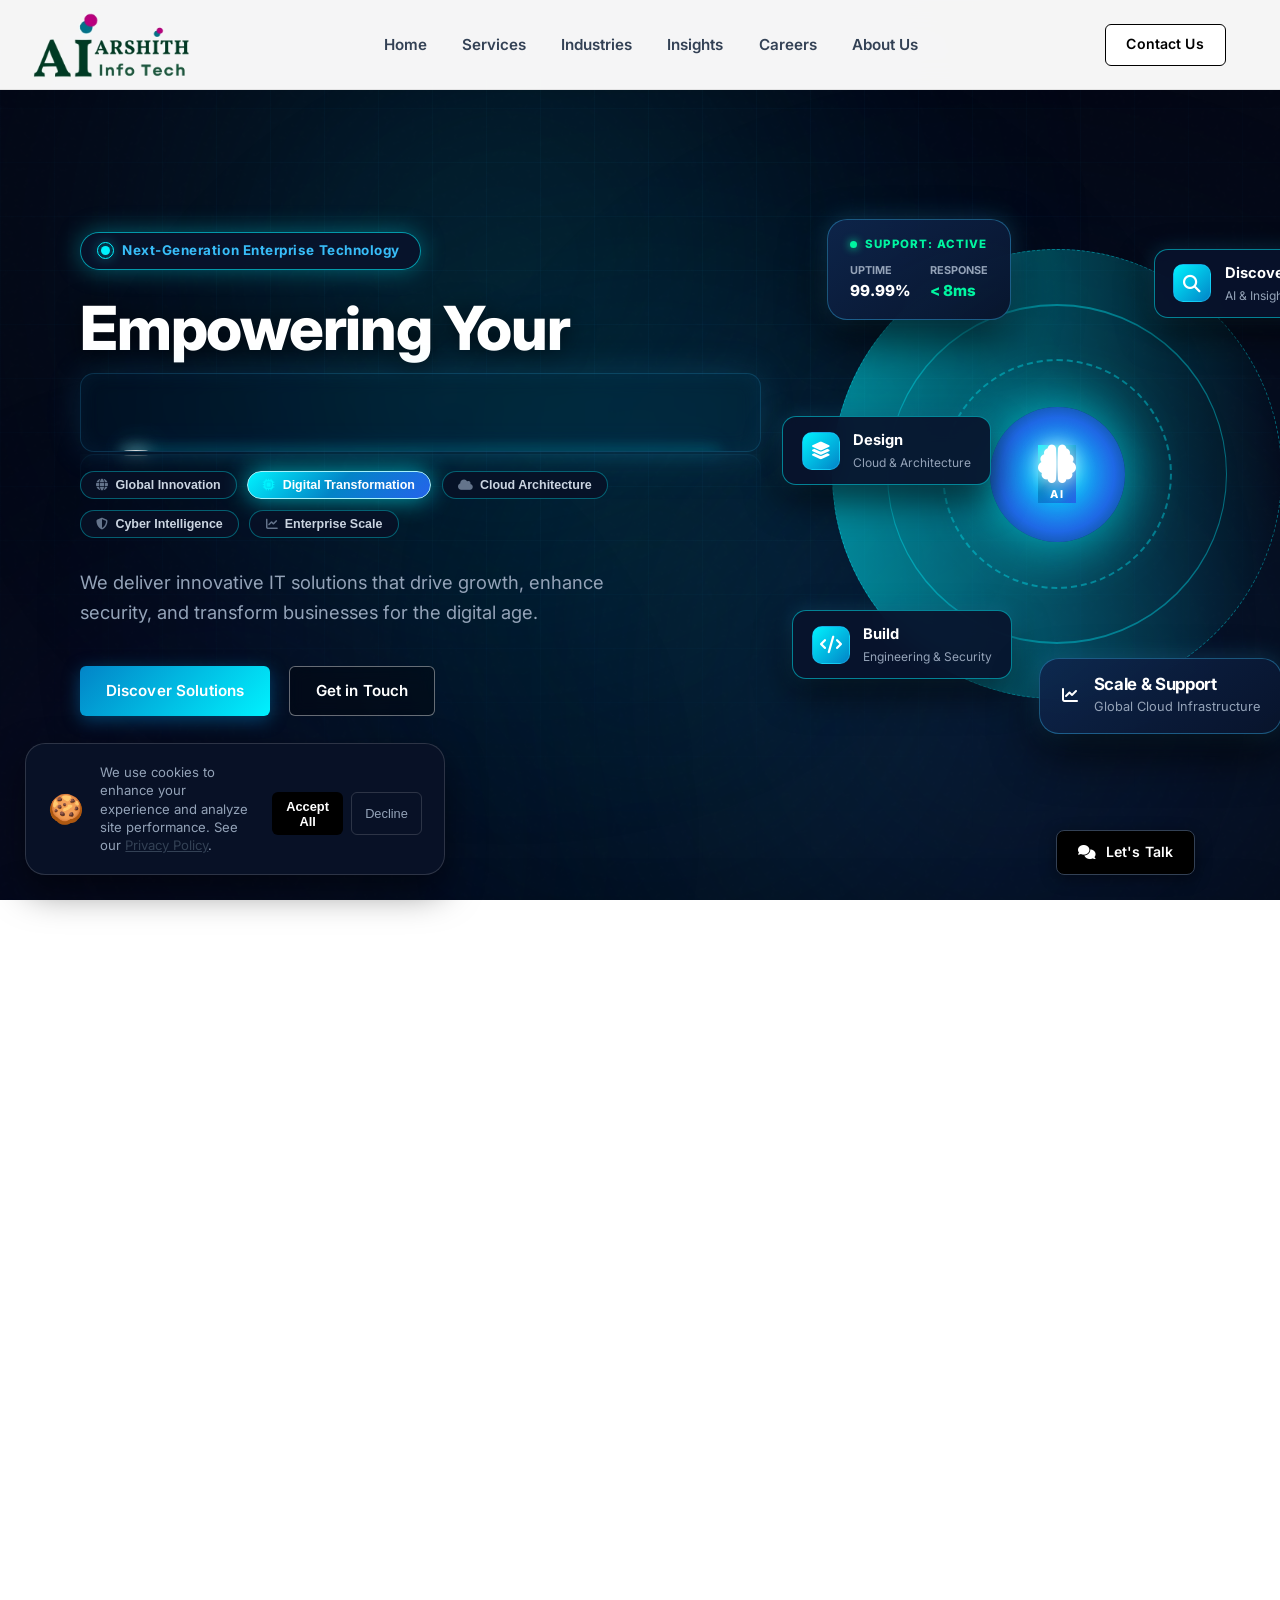
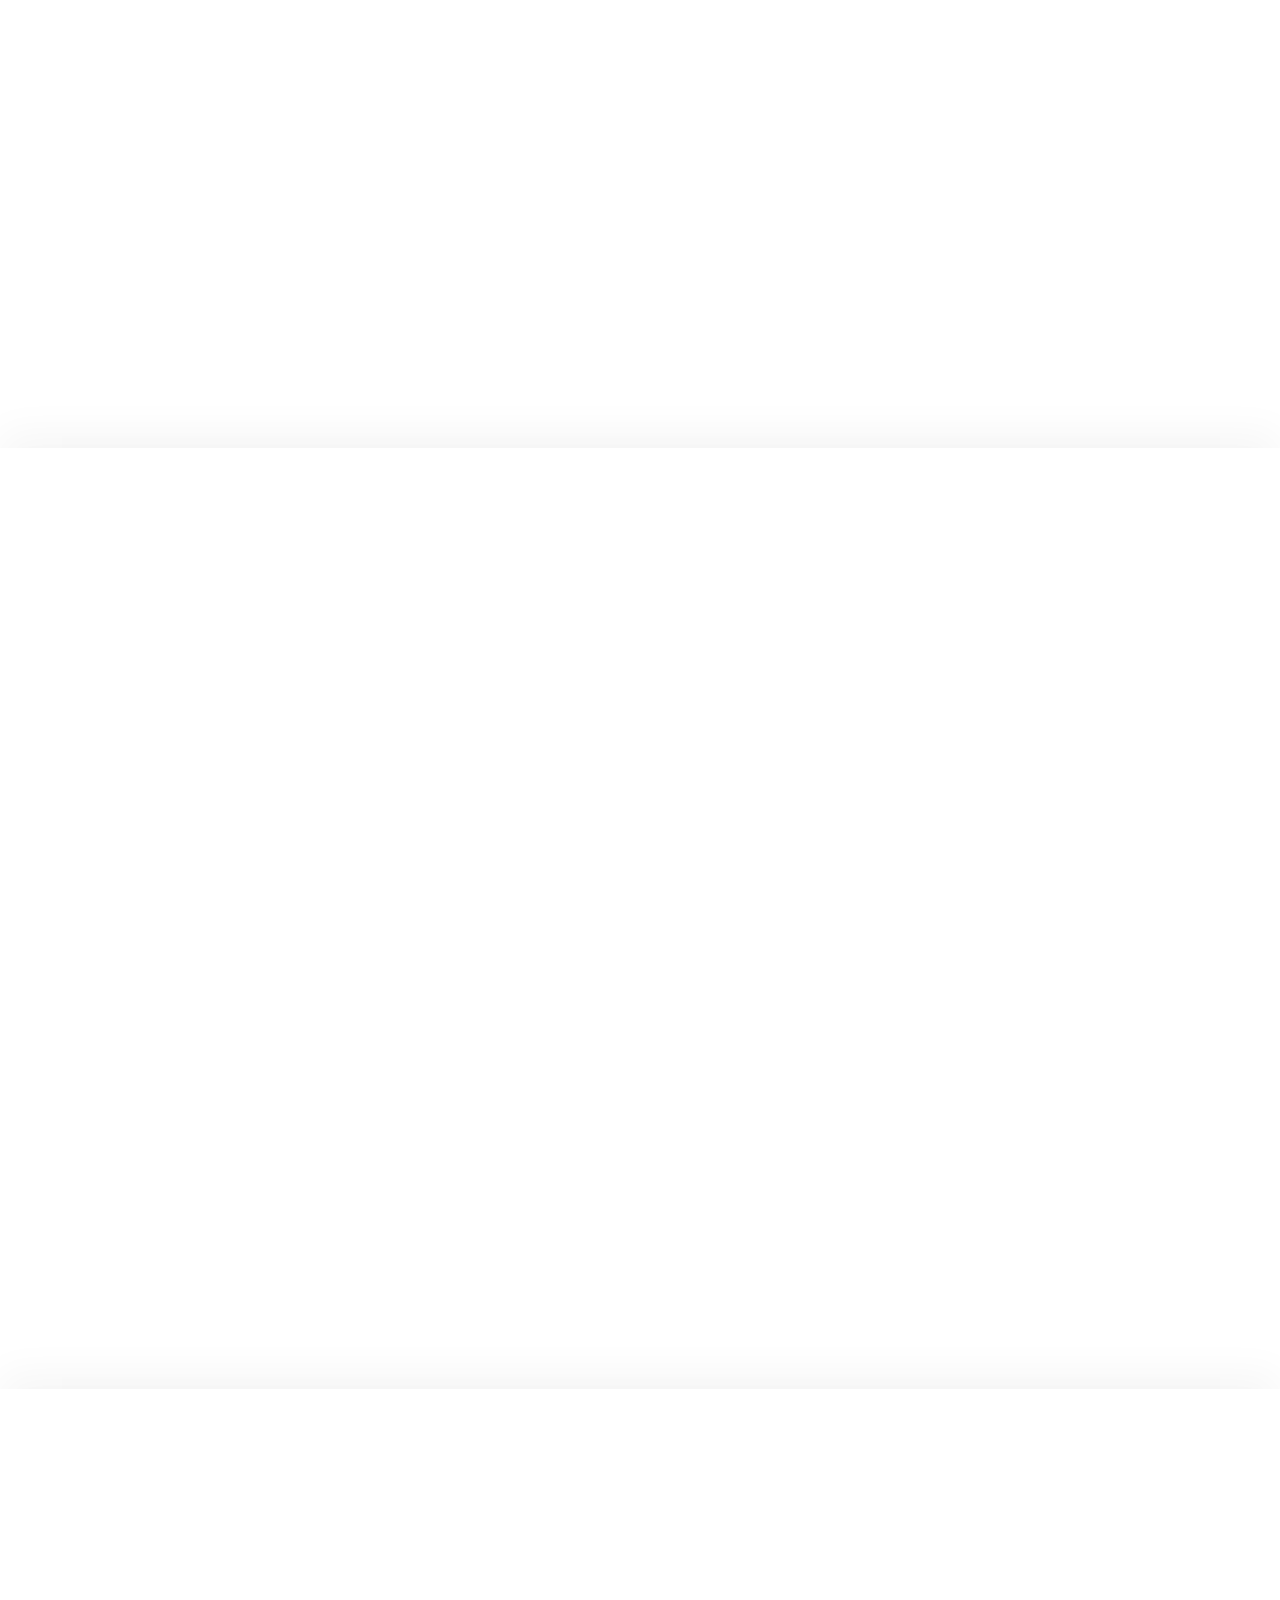
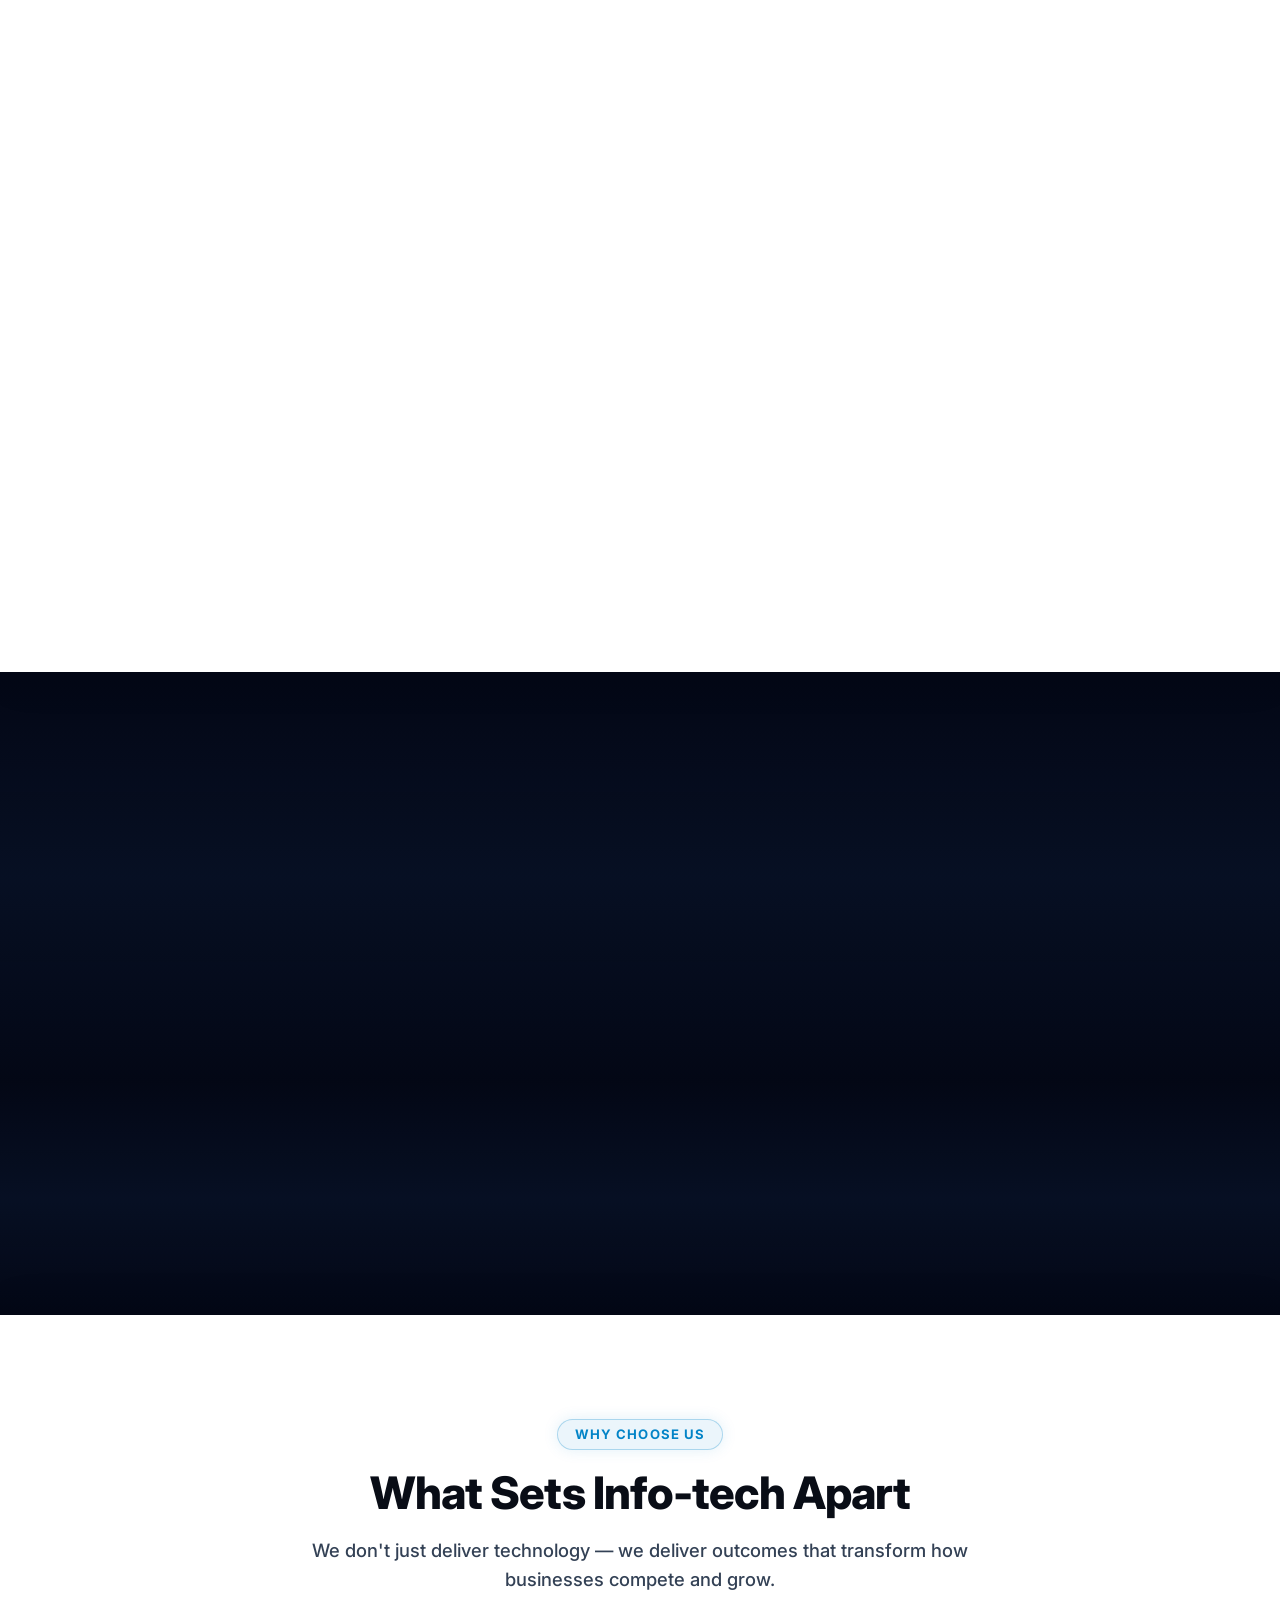
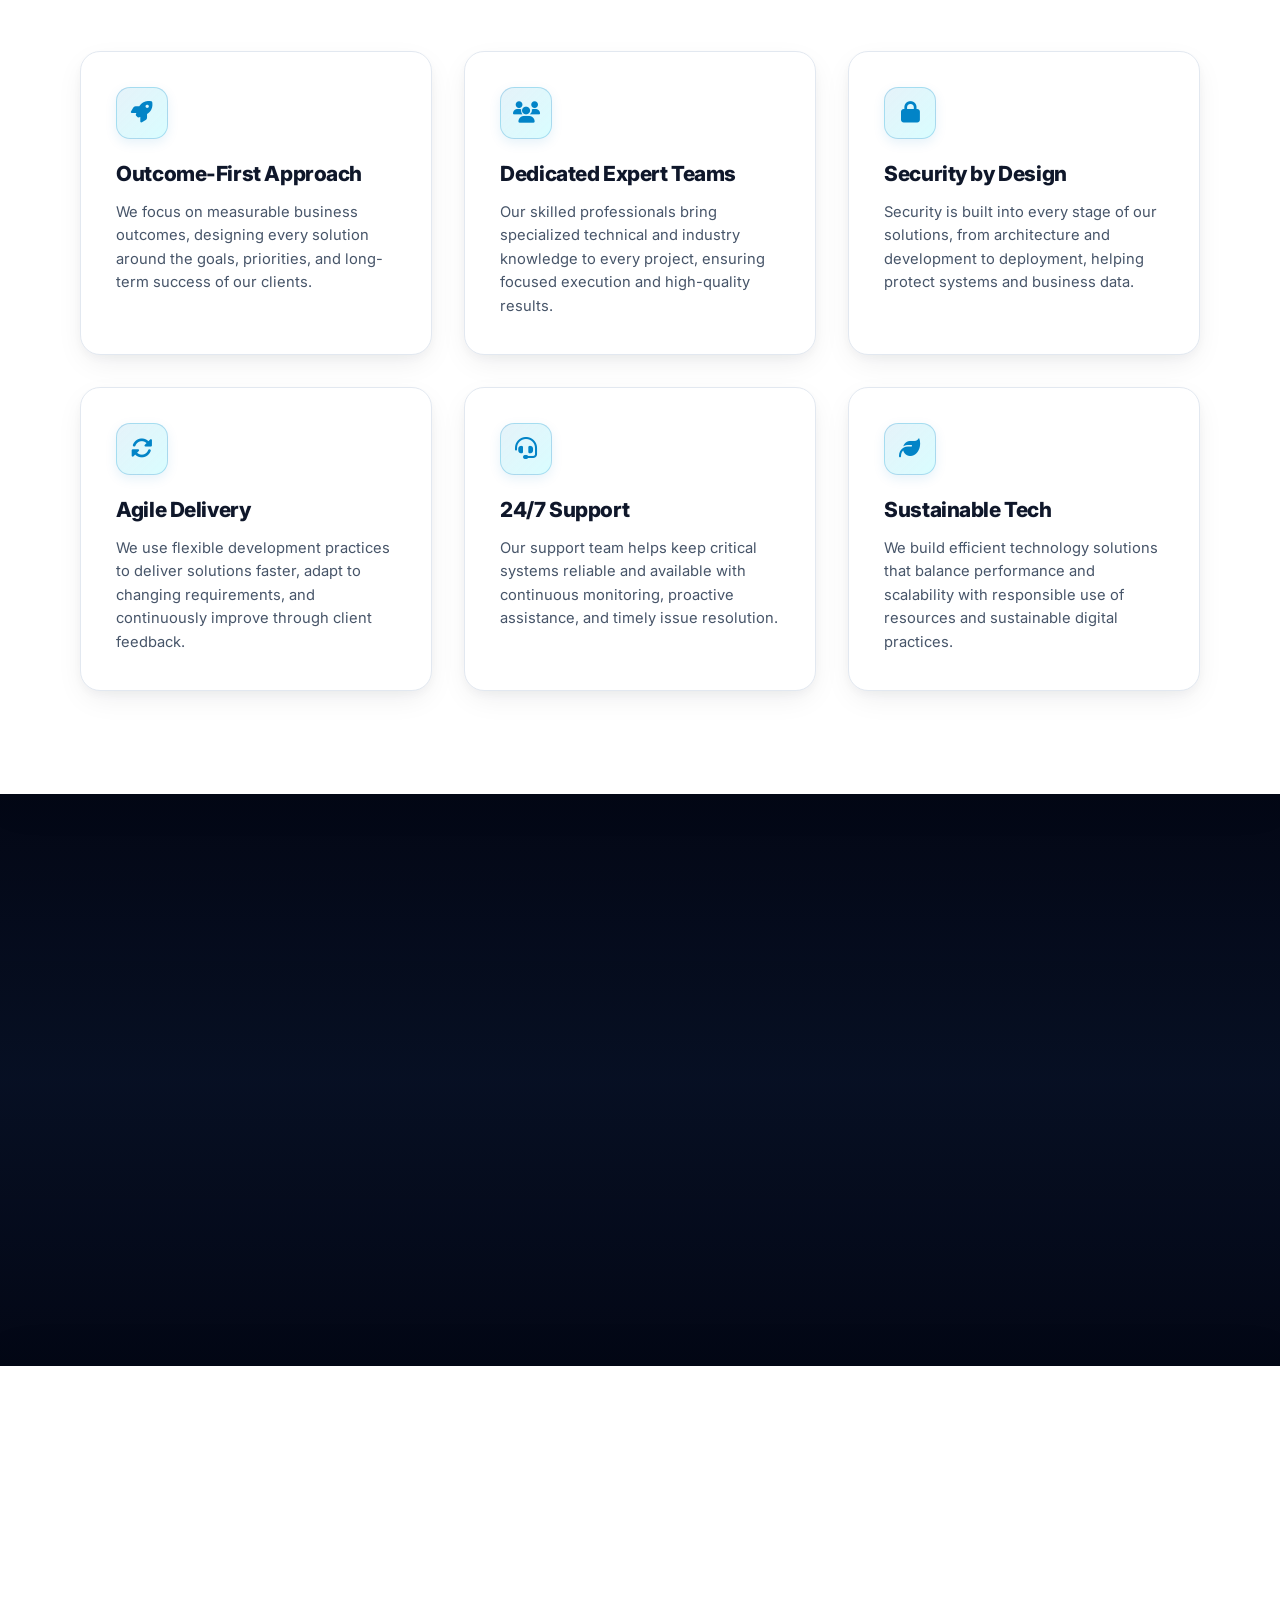
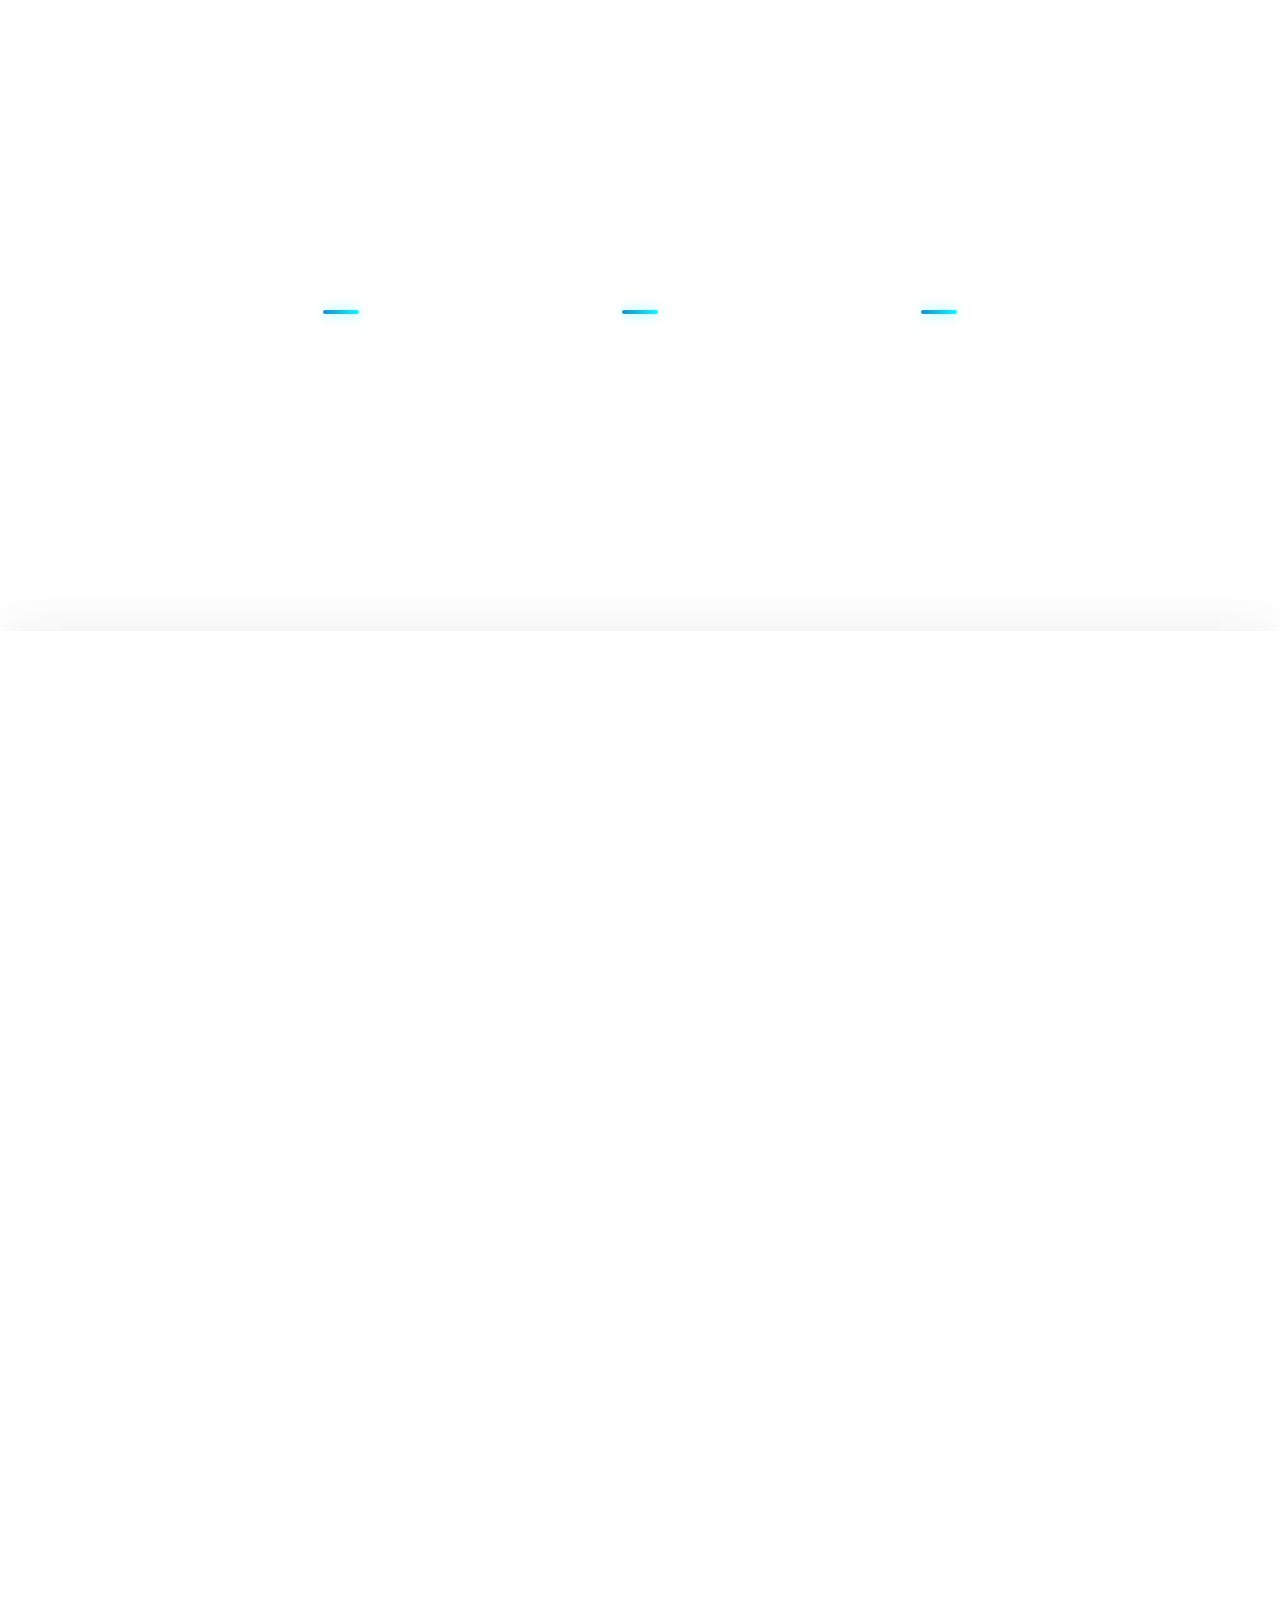
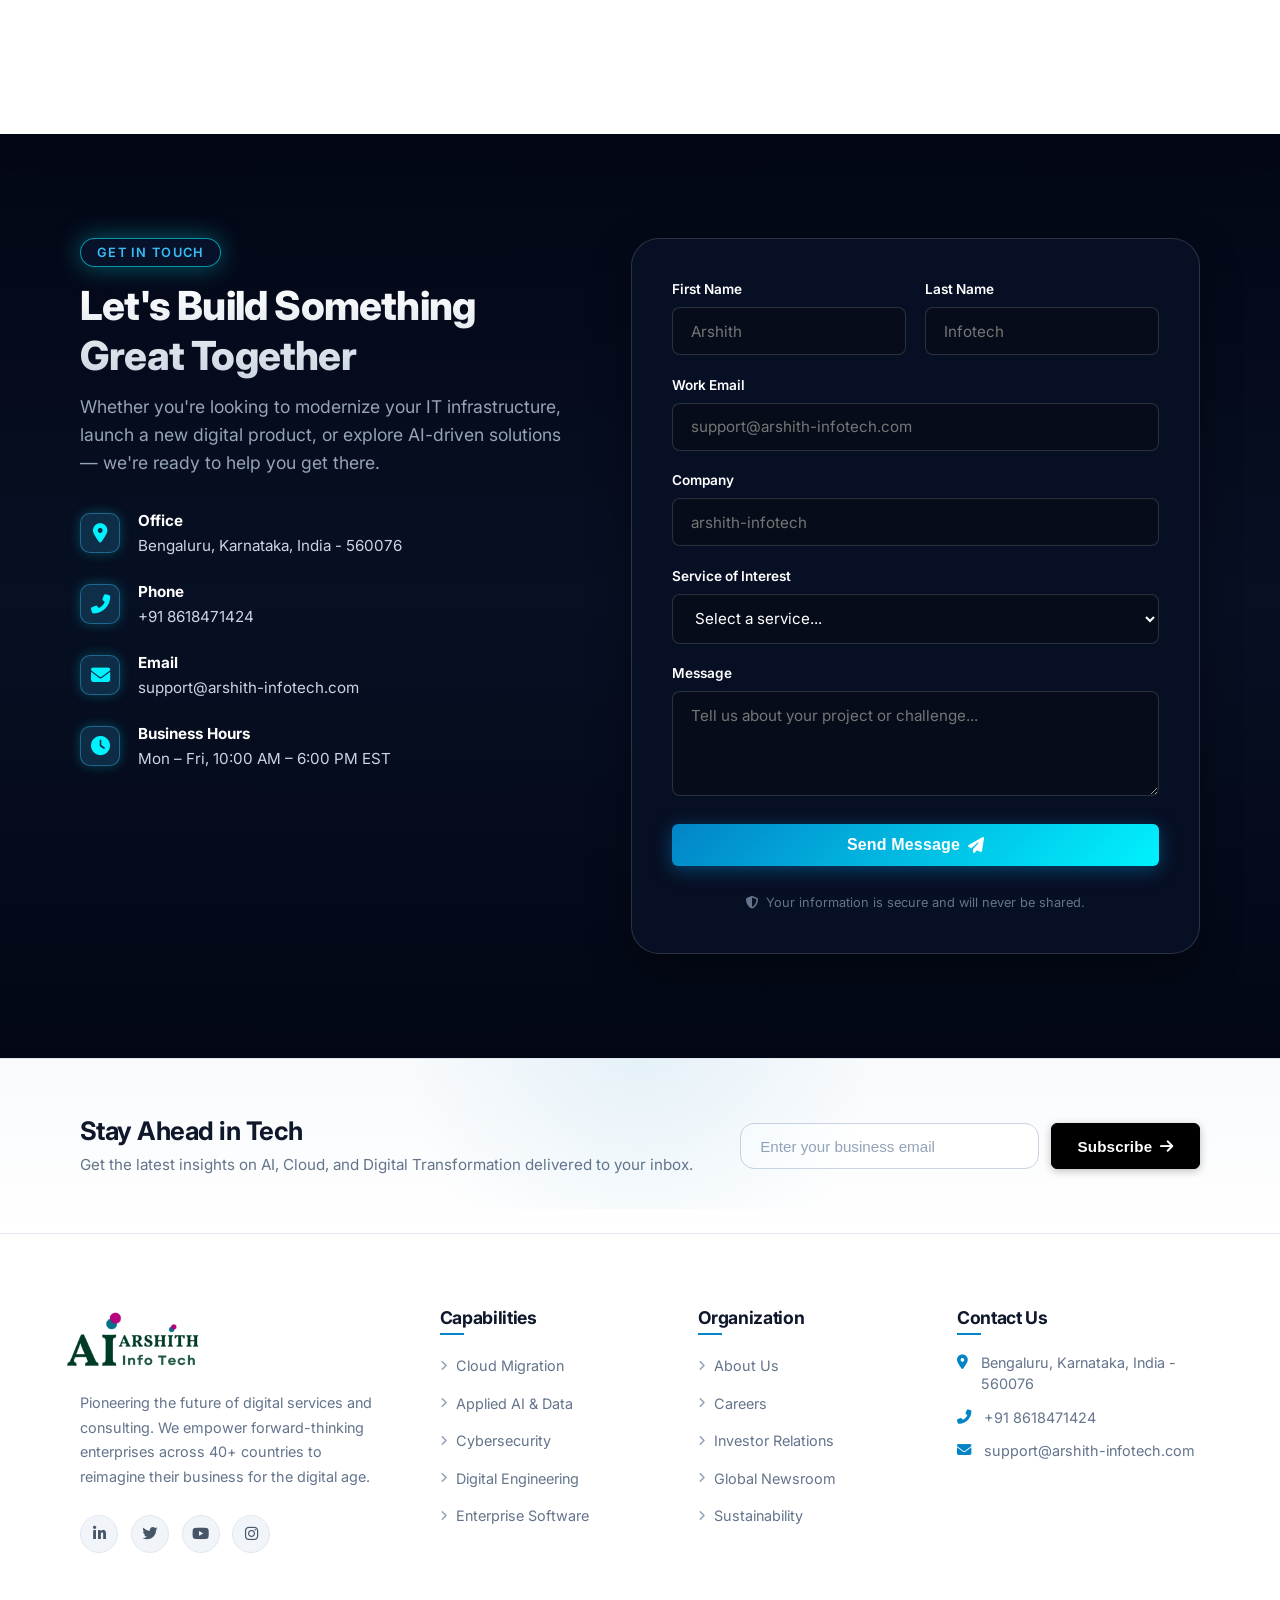
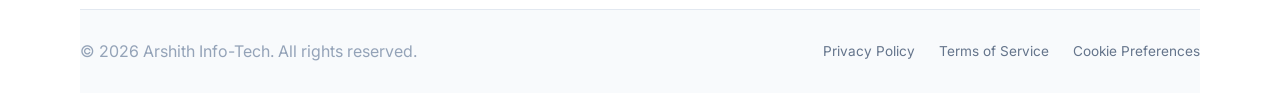
==== commit 3994f60e: "Update all website pages: Home, Services, Industries, Insights, Careers with latest fixes" ====
--- a/index.html
+++ b/index.html
@@ -1377,4 +1377,5 @@
   <script src="js/main.js"></script>
 </body>
 
-</html>+</html>
+<!-- Last Updated: 2026-09-04T07:32:27.501Z -->
--- a/css/style.css
+++ b/css/style.css
@@ -5581,21 +5581,21 @@
 body.theme-page-cyber-blue #tech-stack,
 body.theme-page-cyber-blue #contact,
 body.theme-page-cyber-blue #stats,
-body.theme-page-cyber-blue .careers-section,
-body.theme-page-cyber-blue .section-padding:not(#insights):not(#process):not(#about):not(#services):not(#why-us):not(#industries):not(#services-grid-section),
-body.theme-page-cyber-blue .bg-alt:not(#insights):not(#process):not(#about):not(#services):not(#why-us):not(#industries):not(#services-grid-section),
+body.theme-page-cyber-blue .careers-section:not(.careers-why-section):not(.careers-life-section):not(.careers-culture-section):not(.careers-openings-section),
+body.theme-page-cyber-blue .section-padding:not(#insights):not(#process):not(#about):not(#services):not(#why-us):not(#industries):not(#services-grid-section):not(#why-join-us):not(#life-at-arshith):not(#openings):not(.careers-why-section):not(.careers-life-section):not(.careers-culture-section):not(.careers-openings-section):not(.careers-cta-section):not(.careers-light-wrapper),
+body.theme-page-cyber-blue .bg-alt:not(#insights):not(#process):not(#about):not(#services):not(#why-us):not(#industries):not(#services-grid-section):not(#why-join-us):not(#life-at-arshith):not(#openings):not(.careers-why-section):not(.careers-life-section):not(.careers-culture-section):not(.careers-openings-section):not(.careers-cta-section):not(.careers-light-wrapper),
 body.theme-cyber-blue #tech-stack,
 body.theme-cyber-blue #contact,
 body.theme-cyber-blue #stats,
-body.theme-cyber-blue .careers-section,
-body.theme-cyber-blue .section-padding:not(#insights):not(#process):not(#about):not(#services):not(#why-us):not(#industries):not(#services-grid-section),
-body.theme-cyber-blue .bg-alt:not(#insights):not(#process):not(#about):not(#services):not(#why-us):not(#industries):not(#services-grid-section),
+body.theme-cyber-blue .careers-section:not(.careers-why-section):not(.careers-life-section):not(.careers-culture-section):not(.careers-openings-section),
+body.theme-cyber-blue .section-padding:not(#insights):not(#process):not(#about):not(#services):not(#why-us):not(#industries):not(#services-grid-section):not(#why-join-us):not(#life-at-arshith):not(#openings):not(.careers-why-section):not(.careers-life-section):not(.careers-culture-section):not(.careers-openings-section):not(.careers-cta-section):not(.careers-light-wrapper),
+body.theme-cyber-blue .bg-alt:not(#insights):not(#process):not(#about):not(#services):not(#why-us):not(#industries):not(#services-grid-section):not(#why-join-us):not(#life-at-arshith):not(#openings):not(.careers-why-section):not(.careers-life-section):not(.careers-culture-section):not(.careers-openings-section):not(.careers-cta-section):not(.careers-light-wrapper),
 body.theme-page-dark-emerald #tech-stack,
 body.theme-page-dark-emerald #contact,
 body.theme-page-dark-emerald #stats,
-body.theme-page-dark-emerald .careers-section,
-body.theme-page-dark-emerald .section-padding:not(#insights):not(#process):not(#about):not(#services):not(#why-us):not(#industries):not(#services-grid-section),
-body.theme-page-dark-emerald .bg-alt:not(#insights):not(#process):not(#about):not(#services):not(#why-us):not(#industries):not(#services-grid-section) {
+body.theme-page-dark-emerald .careers-section:not(.careers-why-section):not(.careers-life-section):not(.careers-culture-section):not(.careers-openings-section),
+body.theme-page-dark-emerald .section-padding:not(#insights):not(#process):not(#about):not(#services):not(#why-us):not(#industries):not(#services-grid-section):not(#why-join-us):not(#life-at-arshith):not(#openings):not(.careers-why-section):not(.careers-life-section):not(.careers-culture-section):not(.careers-openings-section):not(.careers-cta-section):not(.careers-light-wrapper),
+body.theme-page-dark-emerald .bg-alt:not(#insights):not(#process):not(#about):not(#services):not(#why-us):not(#industries):not(#services-grid-section):not(#why-join-us):not(#life-at-arshith):not(#openings):not(.careers-why-section):not(.careers-life-section):not(.careers-culture-section):not(.careers-openings-section):not(.careers-cta-section):not(.careers-light-wrapper) {
   background: linear-gradient(180deg, rgba(4, 8, 22, 0.78) 0%, rgba(8, 17, 38, 0.85) 50%, rgba(4, 8, 22, 0.78) 100%) !important;
   position: relative;
   z-index: 2;
@@ -9788,5 +9788,364 @@
   color: #cbd5e1 !important;
 }
 
-
-
+/* ===================================================
+   CAREERS PAGE SHOWCASE FULL — WHITE BACKGROUND LIGHT THEME
+   (From "Why Build Your Career" down to "Career Opportunities")
+   =================================================== */
+
+/* 1. Force solid opaque white/light backgrounds on all Careers showcase sections */
+.careers-light-wrapper,
+.careers-why-section,
+.careers-life-section,
+.careers-culture-section,
+.careers-openings-section,
+#why-join-us,
+#life-at-arshith,
+#openings,
+body.page-careers .careers-light-wrapper,
+body.page-careers .careers-why-section,
+body.page-careers .careers-life-section,
+body.page-careers .careers-culture-section,
+body.page-careers .careers-openings-section,
+body.page-careers #why-join-us,
+body.page-careers #life-at-arshith,
+body.page-careers #openings,
+body.theme-page-cyber-blue .careers-light-wrapper,
+body.theme-page-cyber-blue .careers-why-section,
+body.theme-page-cyber-blue .careers-life-section,
+body.theme-page-cyber-blue .careers-culture-section,
+body.theme-page-cyber-blue .careers-openings-section,
+body.theme-page-cyber-blue #why-join-us,
+body.theme-page-cyber-blue #life-at-arshith,
+body.theme-page-cyber-blue #openings,
+body.theme-page-cyber-blue .careers-light-wrapper .section-padding,
+body.theme-page-cyber-blue .section-padding.careers-why-section,
+body.theme-page-cyber-blue .section-padding.careers-life-section,
+body.theme-page-cyber-blue .section-padding.careers-culture-section,
+body.theme-page-cyber-blue .section-padding.careers-openings-section,
+body.theme-page-cyber-blue section.careers-why-section,
+body.theme-page-cyber-blue section.careers-life-section,
+body.theme-page-cyber-blue section.careers-culture-section,
+body.theme-page-cyber-blue section.careers-openings-section,
+body.theme-page-cyber-blue section#why-join-us,
+body.theme-page-cyber-blue section#life-at-arshith,
+body.theme-page-cyber-blue section#openings {
+  background-color: #ffffff !important;
+  background: #ffffff !important;
+  color: #0f172a !important;
+  position: relative !important;
+  z-index: 10 !important;
+}
+
+.careers-why-section,
+#why-join-us,
+body.page-careers #why-join-us,
+body.theme-page-cyber-blue #why-join-us,
+body.theme-page-cyber-blue .careers-why-section,
+body.theme-page-cyber-blue .section-padding#why-join-us,
+body.theme-page-cyber-blue section.careers-why-section {
+  background-color: #ffffff !important;
+  background: #ffffff !important;
+  color: #0f172a !important;
+  position: relative !important;
+  z-index: 12 !important;
+}
+
+.careers-life-section,
+#life-at-arshith,
+body.page-careers .careers-life-section,
+body.page-careers #life-at-arshith,
+body.theme-page-cyber-blue .careers-life-section,
+body.theme-page-cyber-blue #life-at-arshith {
+  background-color: #ffffff !important;
+  background: #ffffff !important;
+  color: #0f172a !important;
+  position: relative !important;
+  z-index: 10 !important;
+  border-top: 1px solid #e2e8f0 !important;
+  border-bottom: 1px solid #e2e8f0 !important;
+}
+
+/* 2. Section Headings & Subtitles for Why, Life, Culture, and Openings Sections */
+.careers-why-section .section-heading,
+.careers-life-section .section-heading,
+.careers-culture-section .section-heading,
+.careers-openings-section .section-heading,
+.careers-light-wrapper .section-heading,
+body.page-careers .section-heading,
+body.theme-page-cyber-blue .careers-light-wrapper .section-heading,
+body.theme-page-cyber-blue .careers-why-section .section-heading,
+body.theme-page-cyber-blue .careers-life-section .section-heading,
+body.theme-page-cyber-blue .careers-culture-section .section-heading,
+body.theme-page-cyber-blue .careers-openings-section .section-heading,
+body.theme-page-cyber-blue #why-join-us .section-heading {
+  color: #0f172a !important;
+  background: none !important;
+  -webkit-background-clip: unset !important;
+  -webkit-text-fill-color: #0f172a !important;
+}
+
+.careers-why-section .section-subtitle,
+.careers-life-section .section-subtitle,
+.careers-culture-section .section-subtitle,
+.careers-openings-section .section-subtitle,
+.careers-light-wrapper .section-subtitle,
+body.page-careers .section-subtitle,
+body.theme-page-cyber-blue .careers-light-wrapper .section-subtitle,
+body.theme-page-cyber-blue #why-join-us .section-subtitle {
+  color: #334155 !important;
+}
+
+.careers-why-section .section-eyebrow,
+.careers-life-section .section-eyebrow,
+.careers-culture-section .section-eyebrow,
+.careers-openings-section .section-eyebrow,
+.careers-light-wrapper .section-eyebrow,
+body.page-careers .section-eyebrow,
+body.theme-page-cyber-blue .careers-light-wrapper .section-eyebrow,
+body.theme-page-cyber-blue #why-join-us .section-eyebrow {
+  color: #0284c7 !important;
+  background: rgba(2, 132, 199, 0.08) !important;
+  border: 1px solid rgba(2, 132, 199, 0.25) !important;
+}
+
+/* 3. Section 2: Why Feature Cards (GROW, INNOVATE, COLLABORATE, MAKE AN IMPACT) */
+.why-feature-card,
+body.page-careers .why-feature-card,
+body.theme-page-cyber-blue .why-feature-card {
+  background-color: #ffffff !important;
+  background: #ffffff !important;
+  background-image: none !important;
+  border: 1px solid #e2e8f0 !important;
+  border-radius: 20px !important;
+  box-shadow: 0 8px 25px rgba(15, 23, 42, 0.06), 0 2px 8px rgba(15, 23, 42, 0.04) !important;
+  transition: all 0.35s cubic-bezier(0.16, 1, 0.3, 1) !important;
+}
+
+.why-card-glow {
+  display: none !important;
+}
+
+.why-feature-card:hover,
+body.page-careers .why-feature-card:hover {
+  transform: translateY(-4px) !important;
+  border-color: #0284c7 !important;
+  box-shadow: 0 16px 40px rgba(2, 132, 199, 0.16), 0 4px 12px rgba(15, 23, 42, 0.08) !important;
+}
+
+.why-feature-card .why-card-title,
+body.page-careers .why-card-title {
+  color: #0f172a !important;
+  font-weight: 800 !important;
+}
+
+.why-feature-card .why-card-number,
+body.page-careers .why-card-number {
+  color: #94a3b8 !important;
+}
+
+.why-feature-card .why-card-desc,
+body.page-careers .why-card-desc {
+  color: #334155 !important;
+}
+
+.why-feature-card .why-card-points {
+  border-top-color: #e2e8f0 !important;
+}
+
+.why-feature-card .why-card-points li,
+body.page-careers .why-card-points li {
+  color: #475569 !important;
+  font-weight: 600 !important;
+}
+
+.why-feature-card .why-card-points li i,
+body.page-careers .why-card-points li i {
+  color: #0284c7 !important;
+}
+
+.why-feature-card .why-icon-circle,
+body.page-careers .why-icon-circle {
+  background: rgba(2, 132, 199, 0.08) !important;
+  border: 1px solid rgba(2, 132, 199, 0.25) !important;
+  color: #0284c7 !important;
+}
+
+/* 4. Section 4: Culture Value Pillars (Curiosity, Ownership, Collaboration, Continuous Improvement) */
+.culture-value-pillar,
+body.page-careers .culture-value-pillar,
+body.theme-page-cyber-blue .culture-value-pillar {
+  background-color: #ffffff !important;
+  background: #ffffff !important;
+  background-image: none !important;
+  border: 1px solid #e2e8f0 !important;
+  border-radius: 20px !important;
+  box-shadow: 0 8px 25px rgba(15, 23, 42, 0.06), 0 2px 8px rgba(15, 23, 42, 0.04) !important;
+  transition: all 0.35s cubic-bezier(0.16, 1, 0.3, 1) !important;
+}
+
+.culture-value-pillar:hover,
+body.page-careers .culture-value-pillar:hover {
+  transform: translateY(-4px) !important;
+  border-color: #0284c7 !important;
+  box-shadow: 0 16px 40px rgba(2, 132, 199, 0.16), 0 4px 12px rgba(15, 23, 42, 0.08) !important;
+}
+
+.culture-value-pillar .pillar-title,
+body.page-careers .pillar-title {
+  color: #0f172a !important;
+  font-weight: 800 !important;
+}
+
+.culture-value-pillar .pillar-desc,
+body.page-careers .pillar-desc {
+  color: #334155 !important;
+}
+
+.culture-value-pillar .pillar-footer-tag,
+body.page-careers .pillar-footer-tag {
+  color: #0284c7 !important;
+  font-weight: 800 !important;
+}
+
+.culture-value-pillar .pillar-icon,
+body.page-careers .pillar-icon {
+  background: rgba(2, 132, 199, 0.08) !important;
+  border: 1px solid rgba(2, 132, 199, 0.25) !important;
+  color: #0284c7 !important;
+}
+
+.culture-value-pillar .pillar-top-accent,
+body.page-careers .pillar-top-accent {
+  background: linear-gradient(90deg, #0284c7 0%, #00f2fe 100%) !important;
+}
+
+/* 5. Section 5: Openings Notice, Filter Bar, & Job Cards */
+.openings-demo-notice {
+  background: #f8fafc !important;
+  border: 1px solid #cbd5e1 !important;
+  color: #475569 !important;
+}
+
+.openings-demo-notice i {
+  color: #0284c7 !important;
+}
+
+.careers-filter-bar .career-filter-label {
+  color: #334155 !important;
+  font-weight: 700 !important;
+}
+
+.careers-filter-bar .career-pill {
+  color: #475569 !important;
+  background: #f8fafc !important;
+  border: 1px solid #cbd5e1 !important;
+}
+
+.careers-filter-bar .career-pill:hover,
+.careers-filter-bar .career-pill.active {
+  color: #ffffff !important;
+  background: #0284c7 !important;
+  border-color: #0284c7 !important;
+  box-shadow: 0 4px 14px rgba(2, 132, 199, 0.3) !important;
+}
+
+.jobs-list-container .job-card-item,
+body.page-careers .job-card-item,
+body.theme-page-cyber-blue .job-card-item {
+  background: #ffffff !important;
+  border: 1px solid #e2e8f0 !important;
+  border-radius: 20px !important;
+  box-shadow: 0 8px 24px rgba(15, 23, 42, 0.06), 0 2px 8px rgba(15, 23, 42, 0.04) !important;
+  transition: all 0.35s cubic-bezier(0.16, 1, 0.3, 1) !important;
+}
+
+.jobs-list-container .job-card-item:hover,
+body.page-careers .job-card-item:hover,
+body.theme-page-cyber-blue .job-card-item:hover {
+  transform: translateY(-4px) !important;
+  border-color: #0284c7 !important;
+  box-shadow: 0 16px 40px rgba(2, 132, 199, 0.16), 0 4px 12px rgba(15, 23, 42, 0.08) !important;
+}
+
+.job-card-item .job-title,
+body.page-careers .job-title {
+  color: #0f172a !important;
+}
+
+.job-card-item:hover .job-title,
+body.page-careers .job-card-item:hover .job-title {
+  color: #0284c7 !important;
+}
+
+.job-card-item .job-snippet,
+body.page-careers .job-snippet {
+  color: #334155 !important;
+}
+
+.job-meta-row .meta-tag,
+body.page-careers .meta-tag {
+  background: #f8fafc !important;
+  border: 1px solid #cbd5e1 !important;
+  color: #475569 !important;
+}
+
+.job-meta-row .meta-tag i,
+body.page-careers .meta-tag i {
+  color: #0284c7 !important;
+}
+
+.job-dept-tag.tag-engineering {
+  color: #0284c7 !important;
+  background: #e0f2fe !important;
+  border: 1px solid #bae6fd !important;
+}
+
+.job-dept-tag.tag-ai {
+  color: #0284c7 !important;
+  background: #e0f2fe !important;
+  border: 1px solid #bae6fd !important;
+}
+
+.job-dept-tag.tag-cloud {
+  color: #2563eb !important;
+  background: #dbeafe !important;
+  border: 1px solid #bfdbfe !important;
+}
+
+.job-dept-tag.tag-cyber {
+  color: #e11d48 !important;
+  background: #ffe4e6 !important;
+  border: 1px solid #fecdd3 !important;
+}
+
+.job-dept-tag.tag-design {
+  color: #7c3aed !important;
+  background: #f3e8ff !important;
+  border: 1px solid #e9d5ff !important;
+}
+
+.job-dept-tag.tag-business {
+  color: #059669 !important;
+  background: #d1fae5 !important;
+  border: 1px solid #a7f3d0 !important;
+}
+
+.btn-view-job,
+body.page-careers .btn-view-job {
+  background: #0f172a !important;
+  color: #ffffff !important;
+  border: 1px solid #0f172a !important;
+}
+
+.btn-view-job:hover,
+body.page-careers .btn-view-job:hover {
+  background: #0284c7 !important;
+  border-color: #0284c7 !important;
+  color: #ffffff !important;
+  transform: translateY(-2px) !important;
+  box-shadow: 0 6px 18px rgba(2, 132, 199, 0.35) !important;
+}
+
+
+
